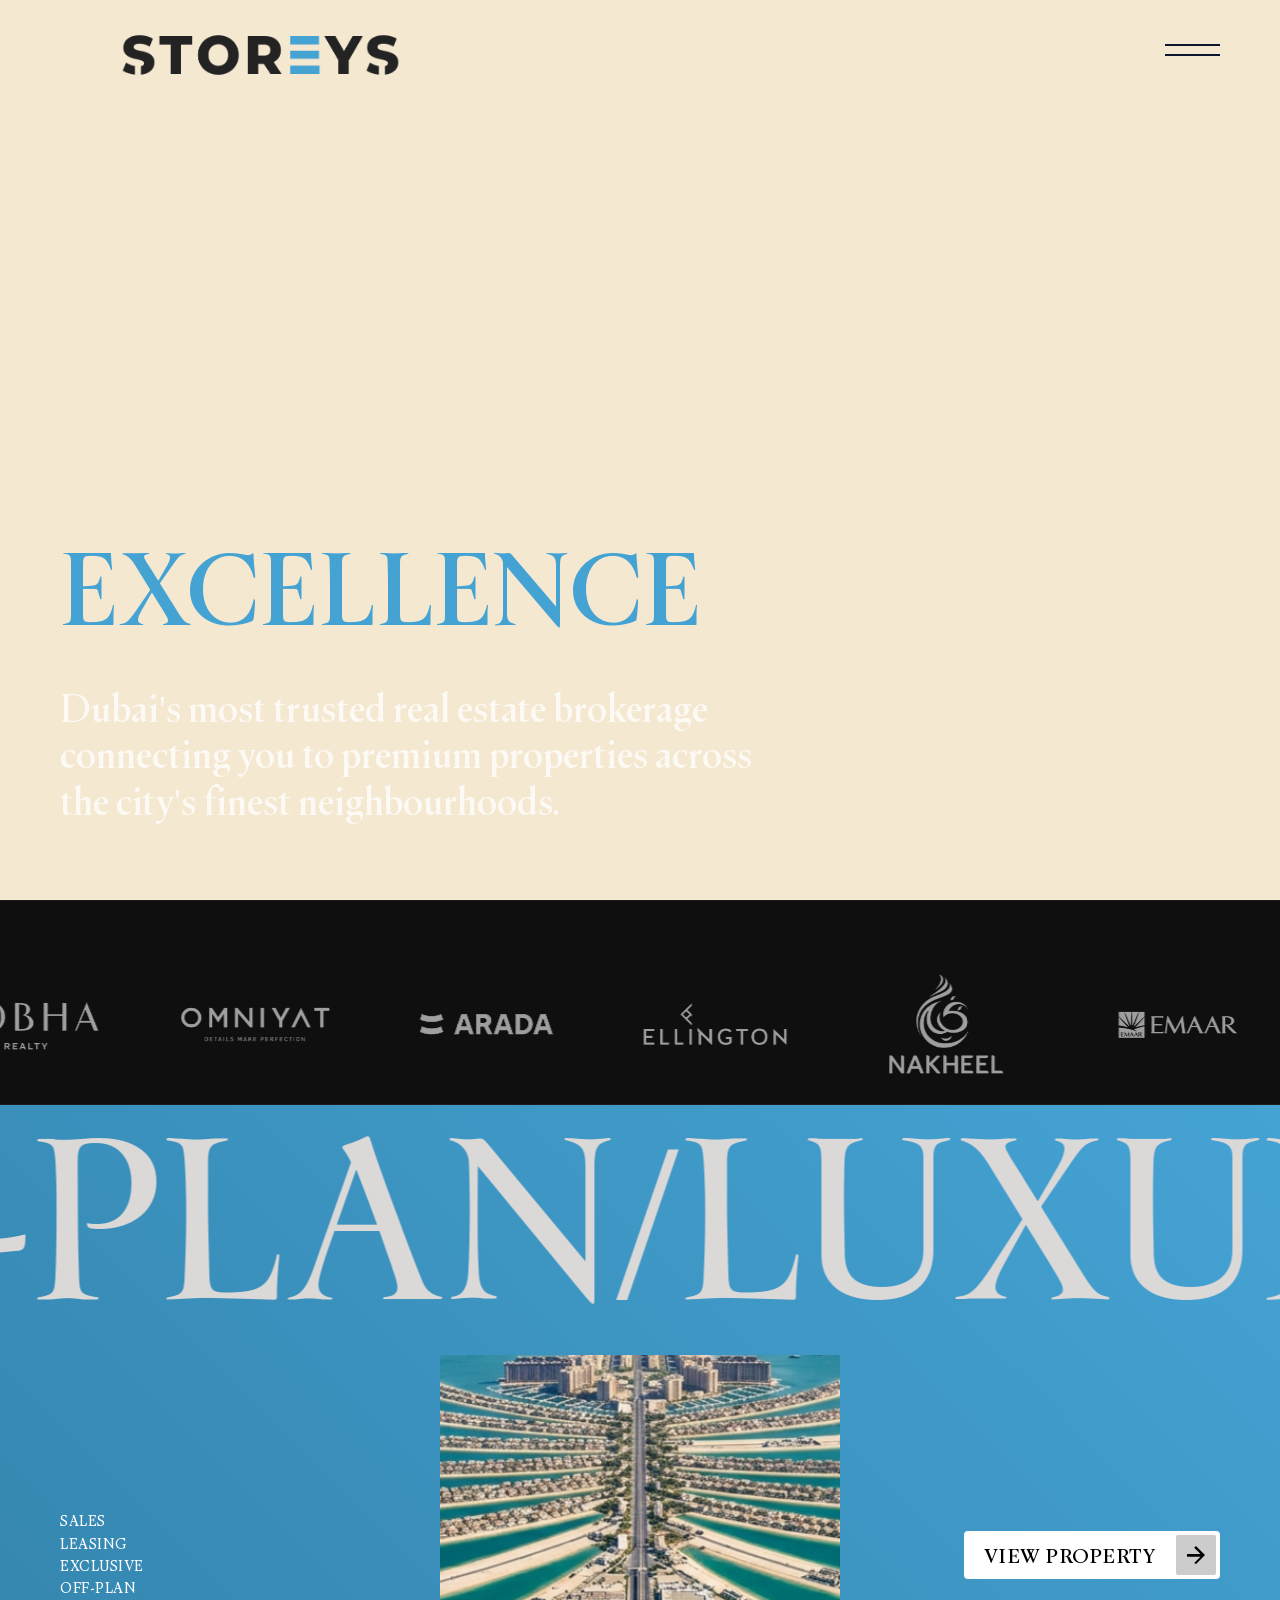
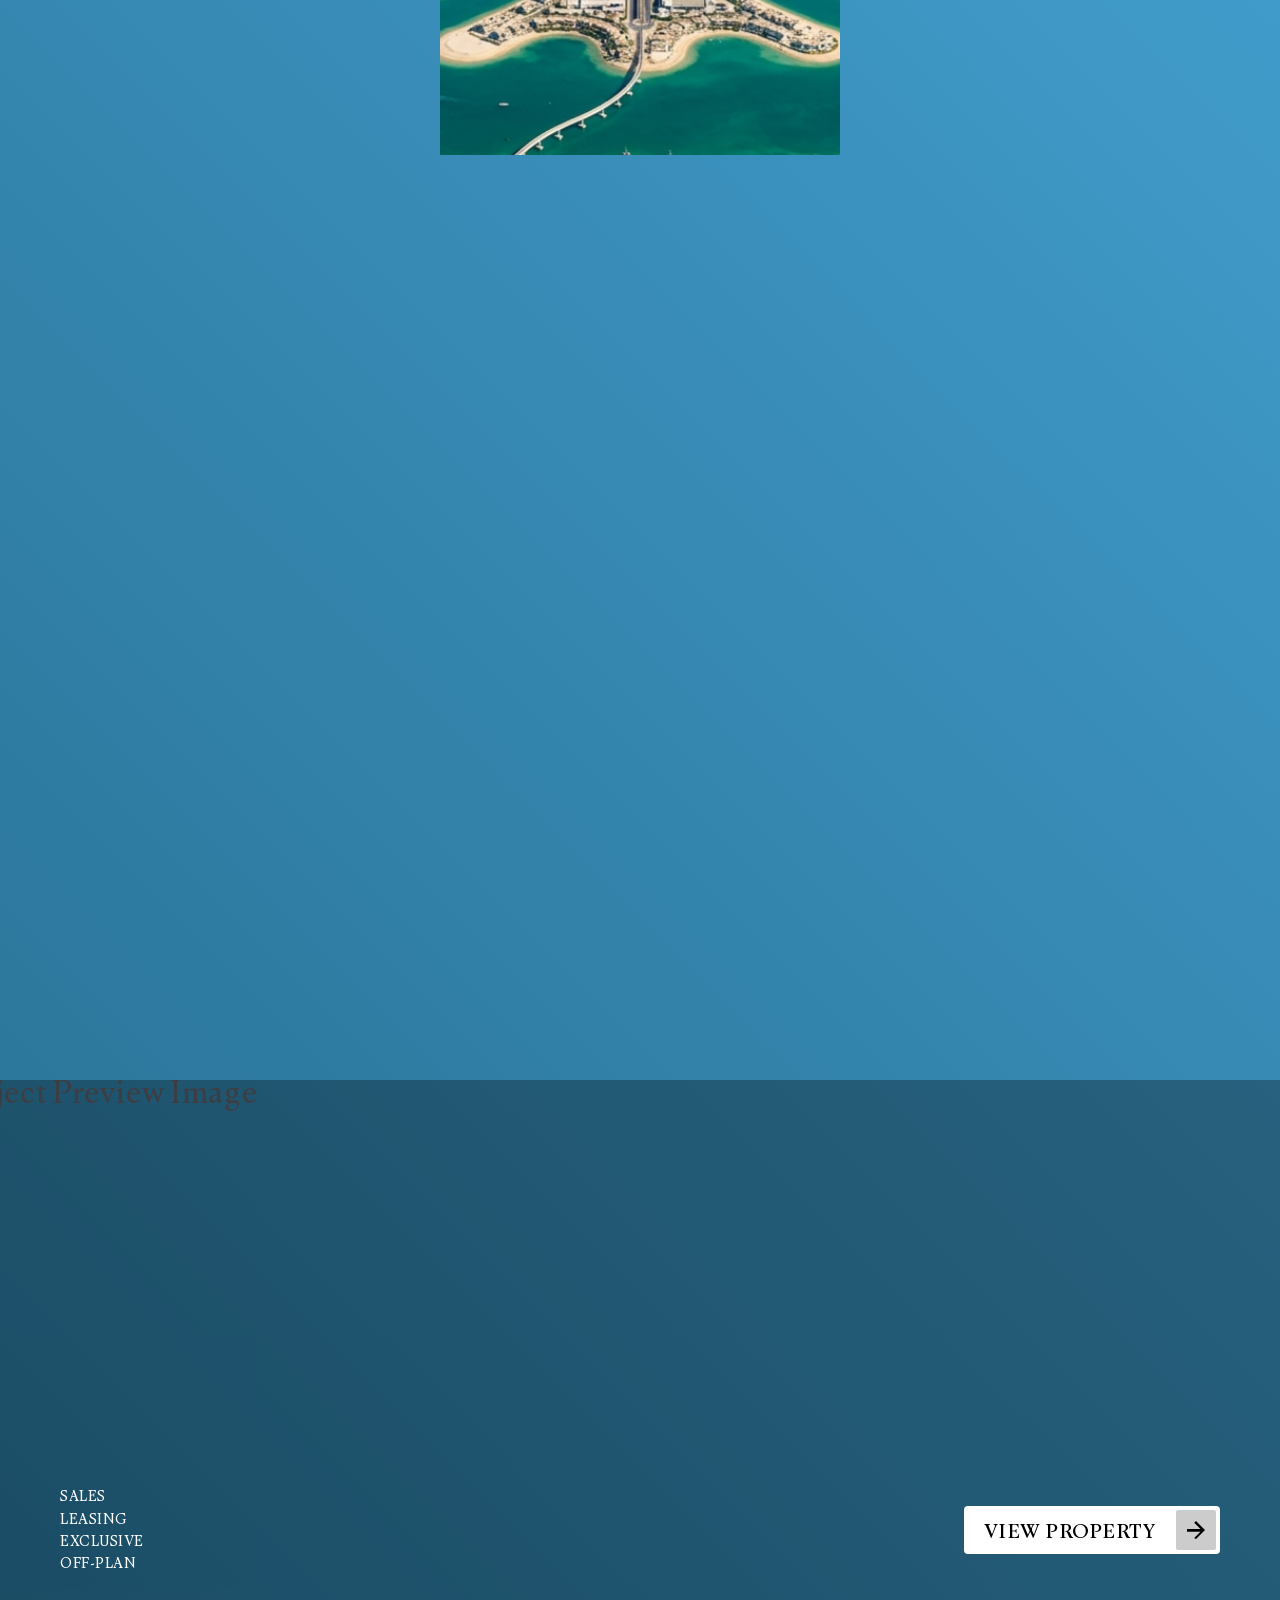
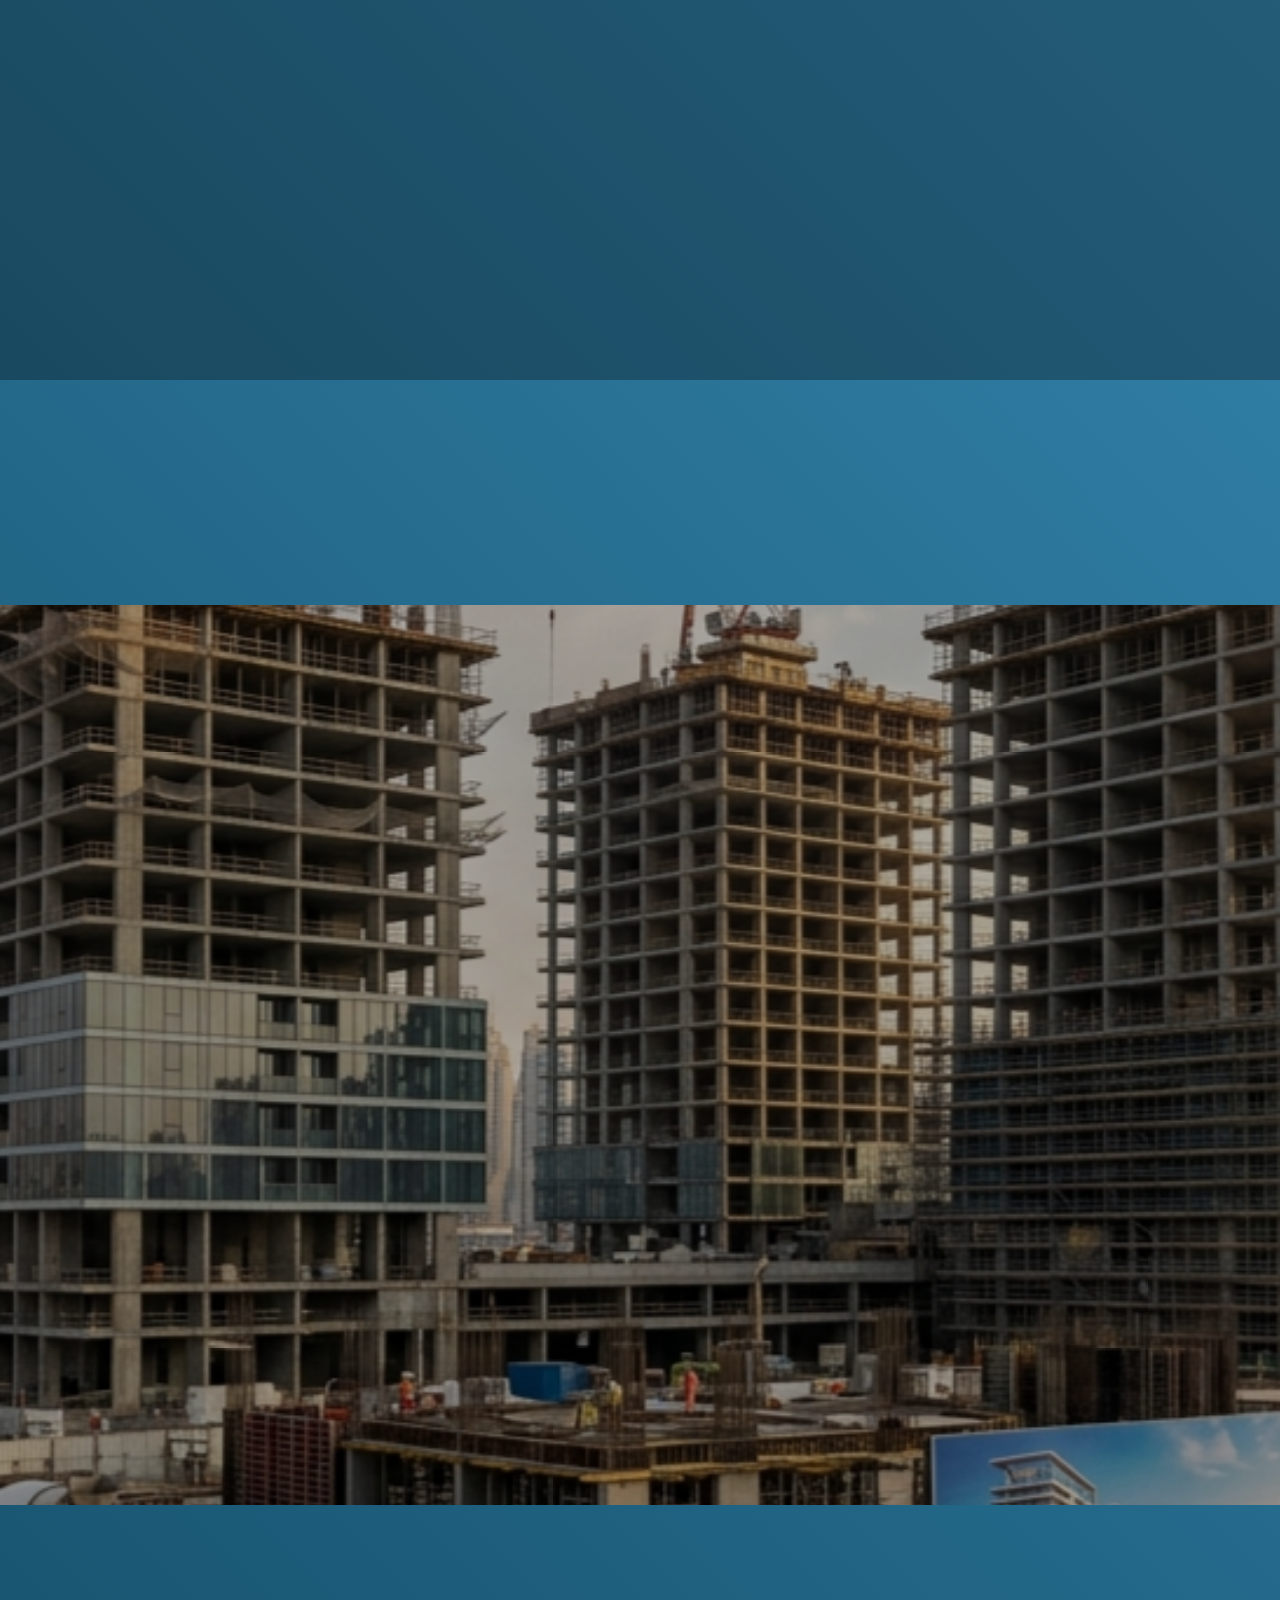
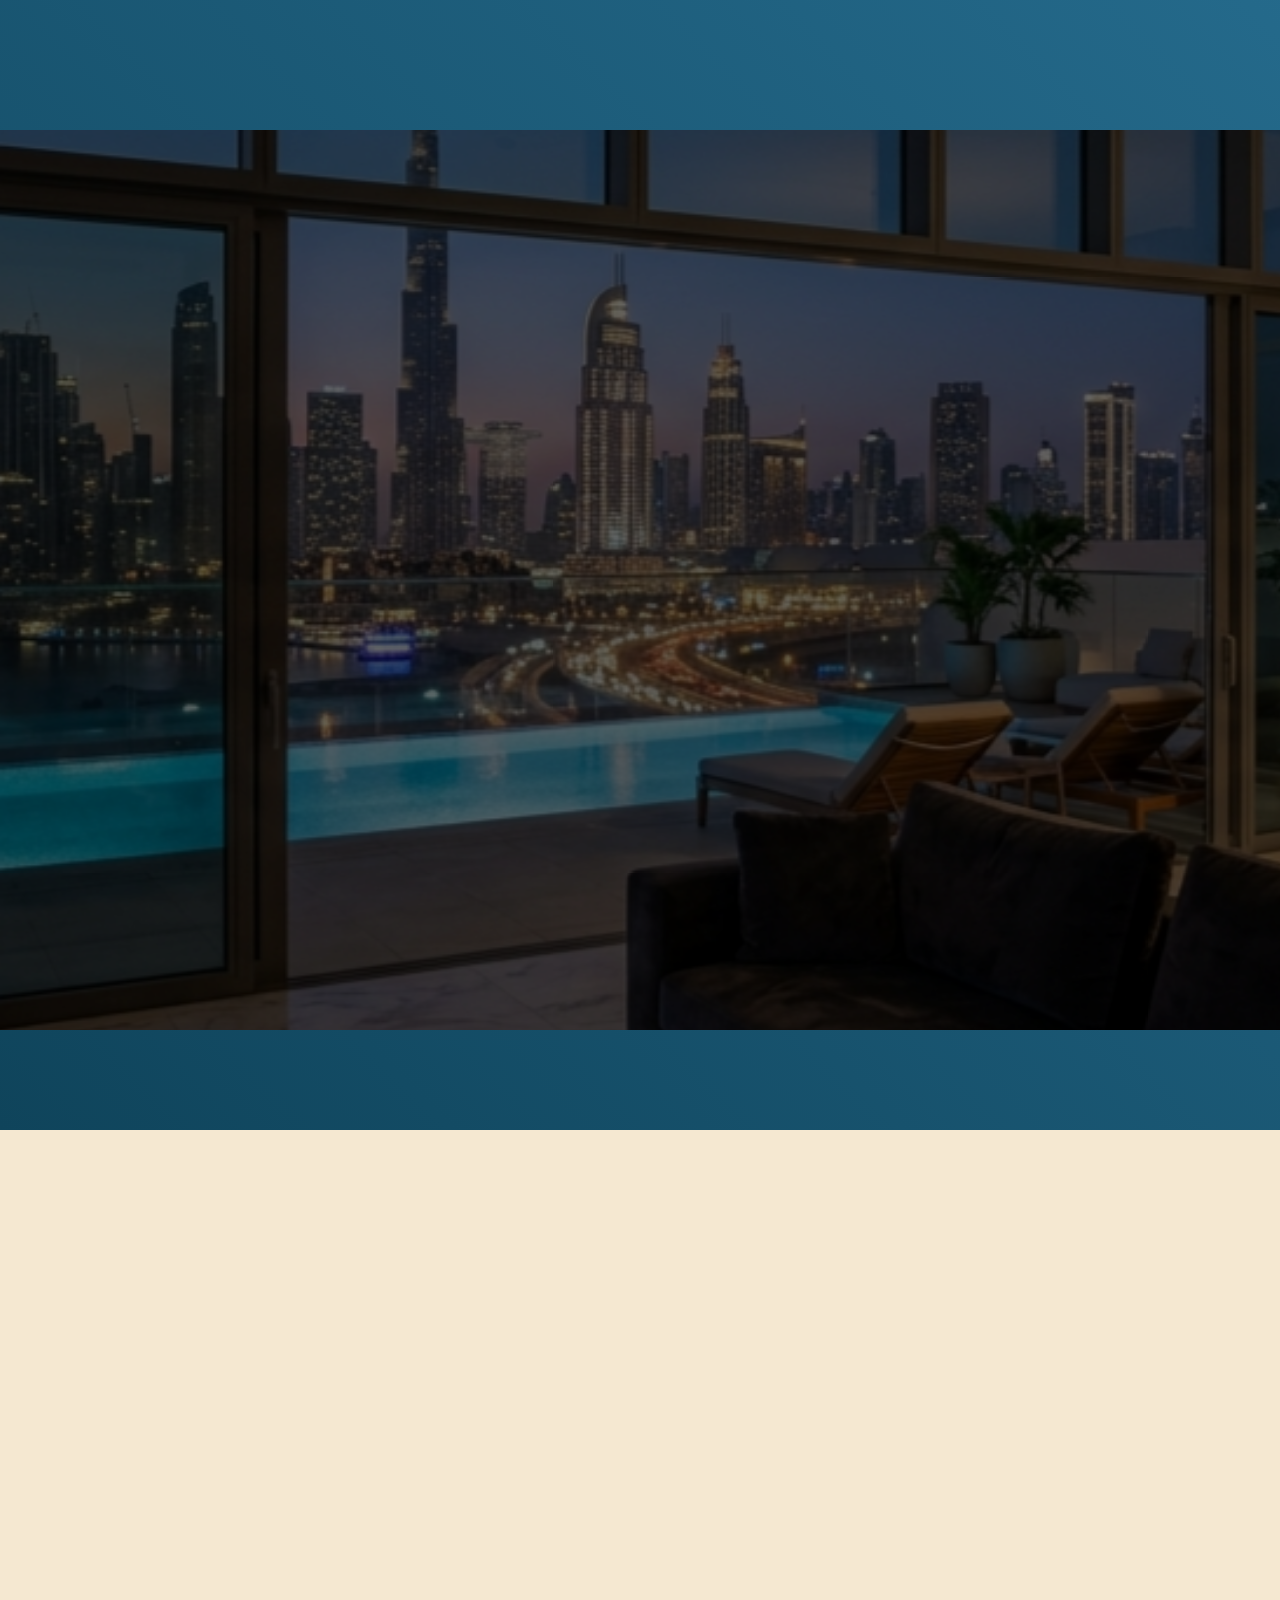
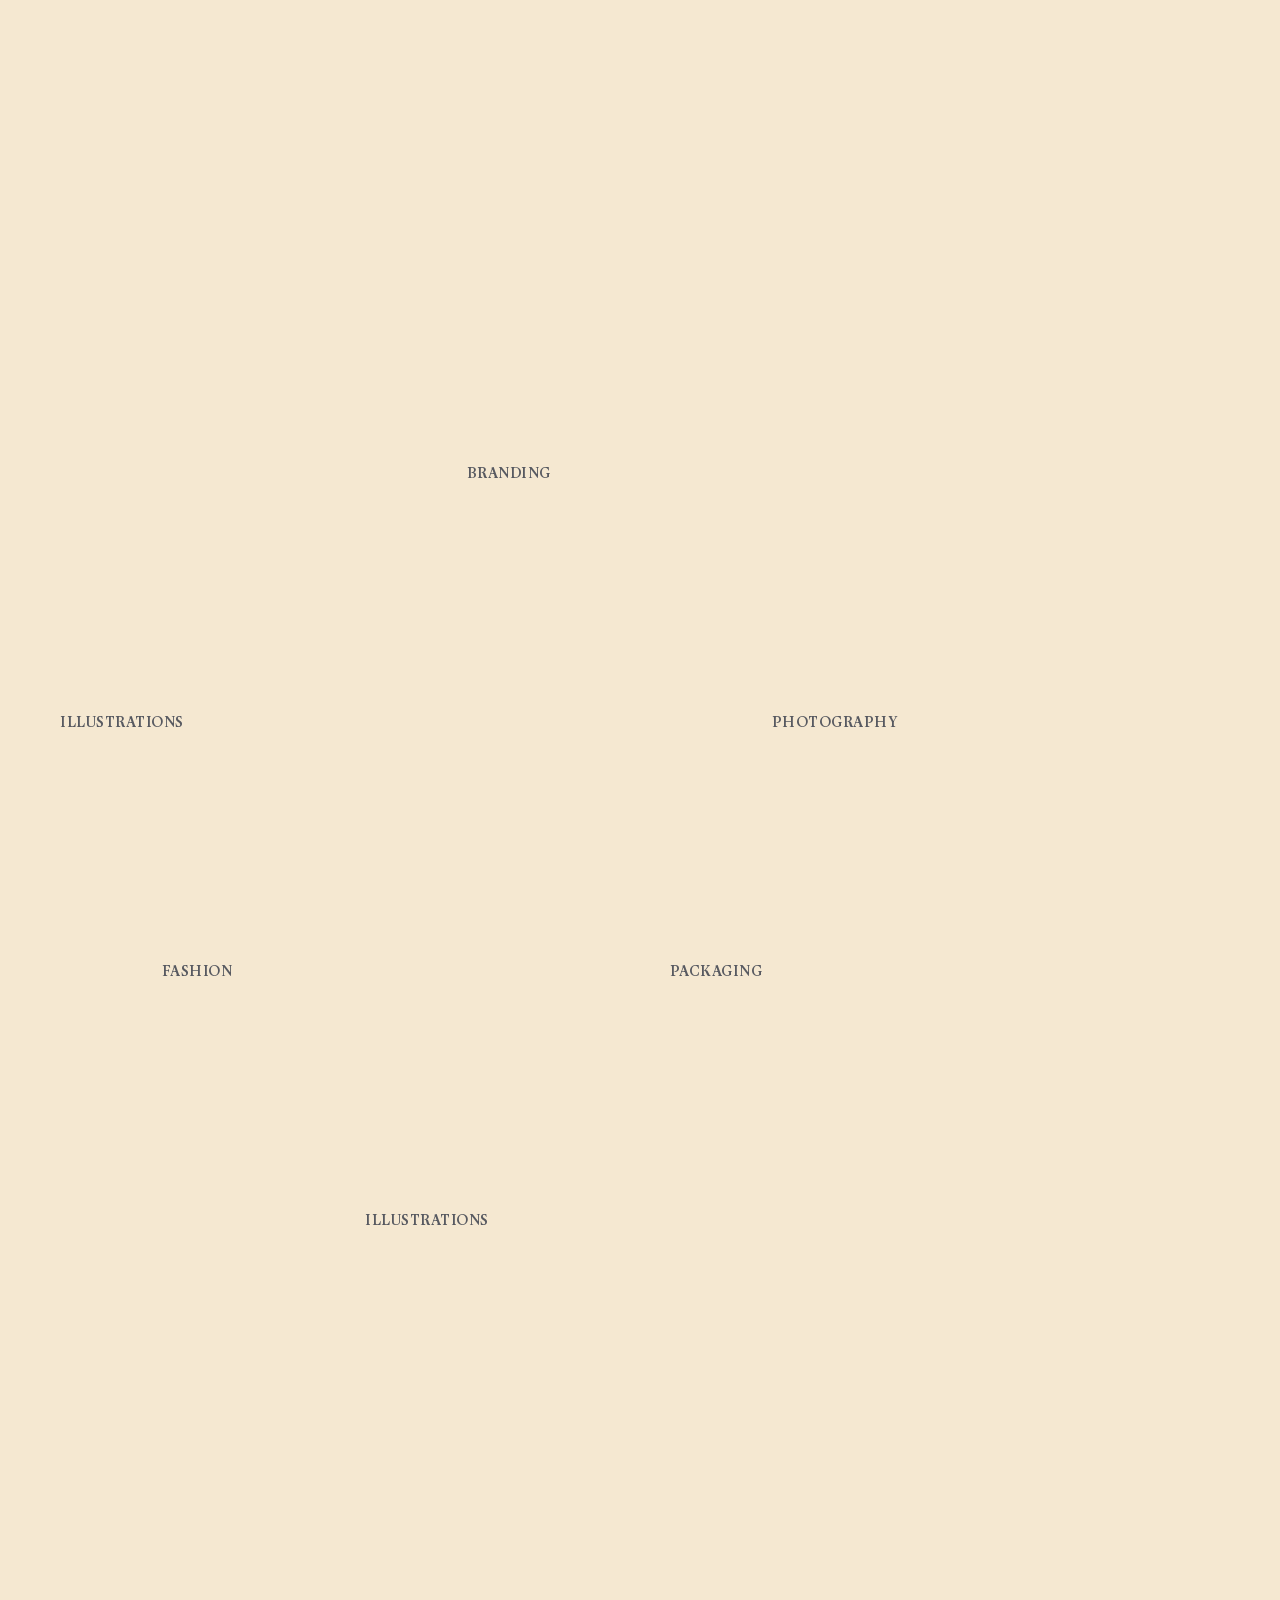
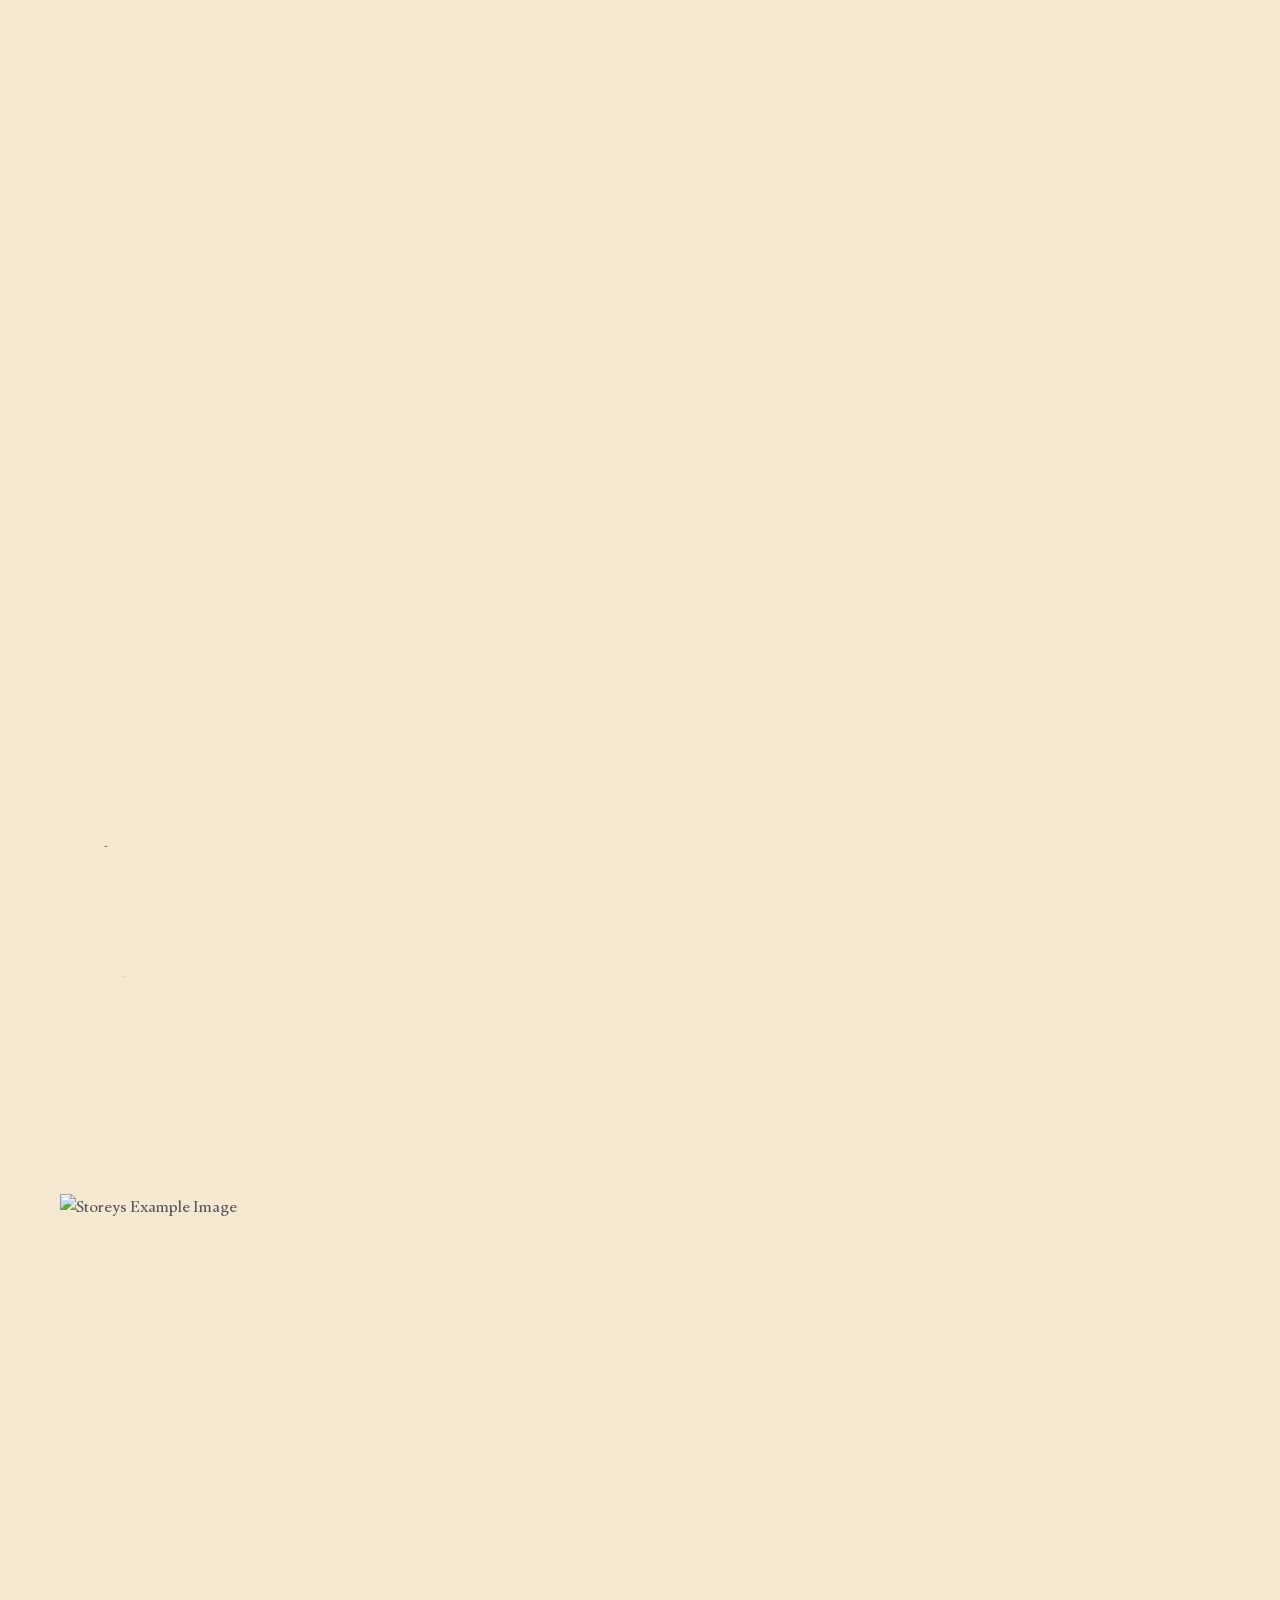
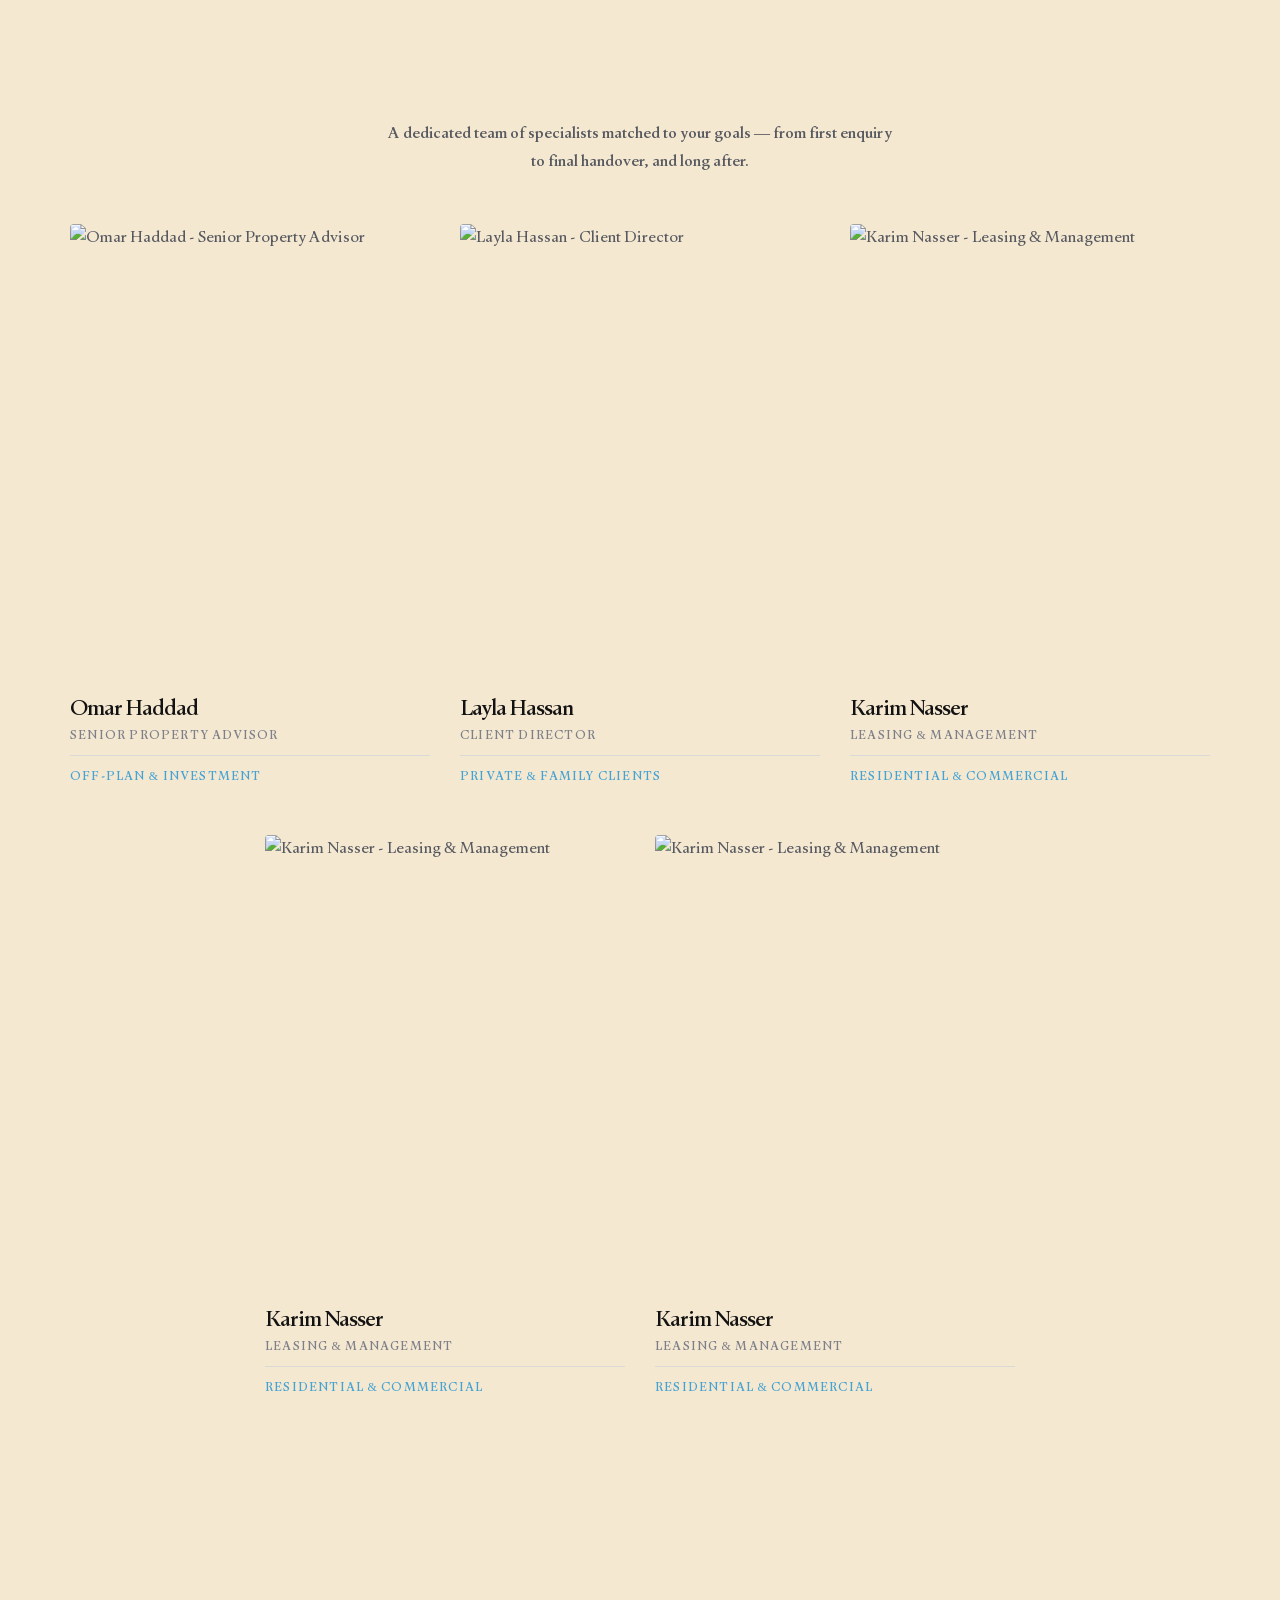
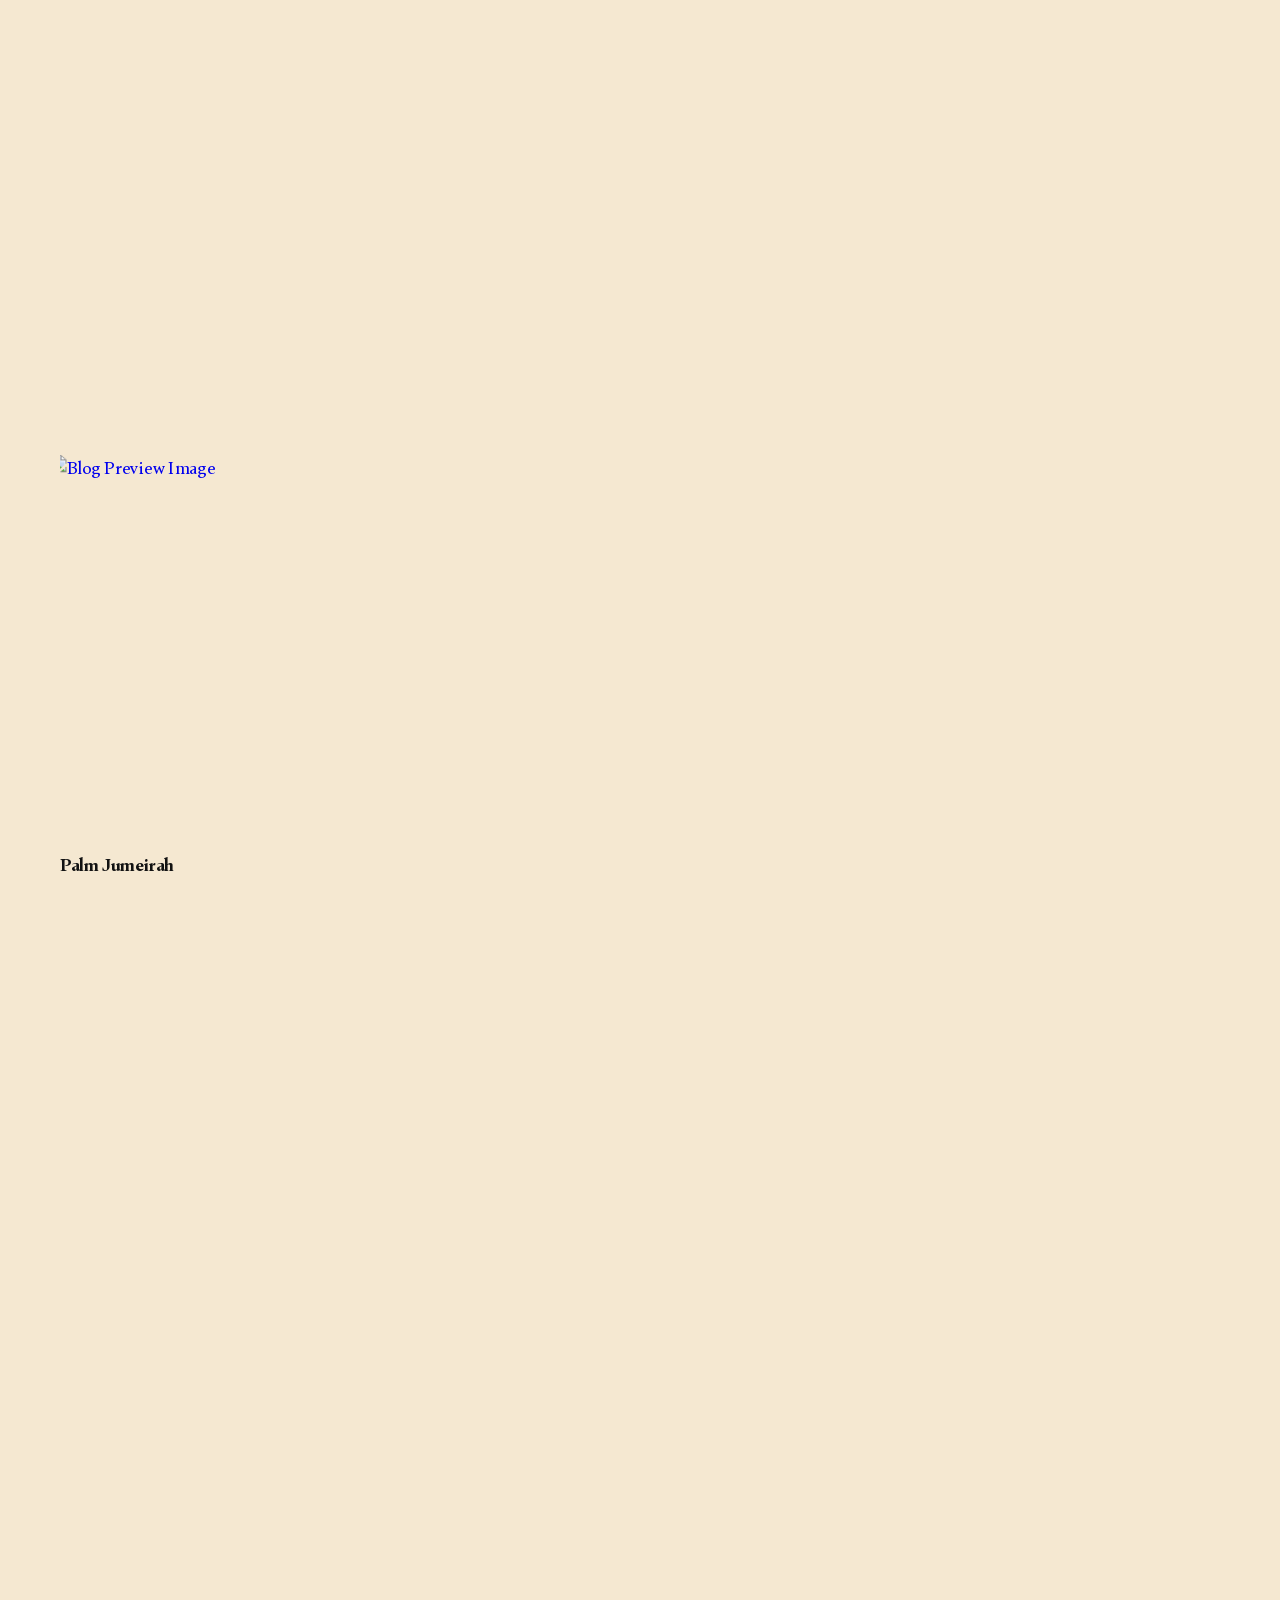
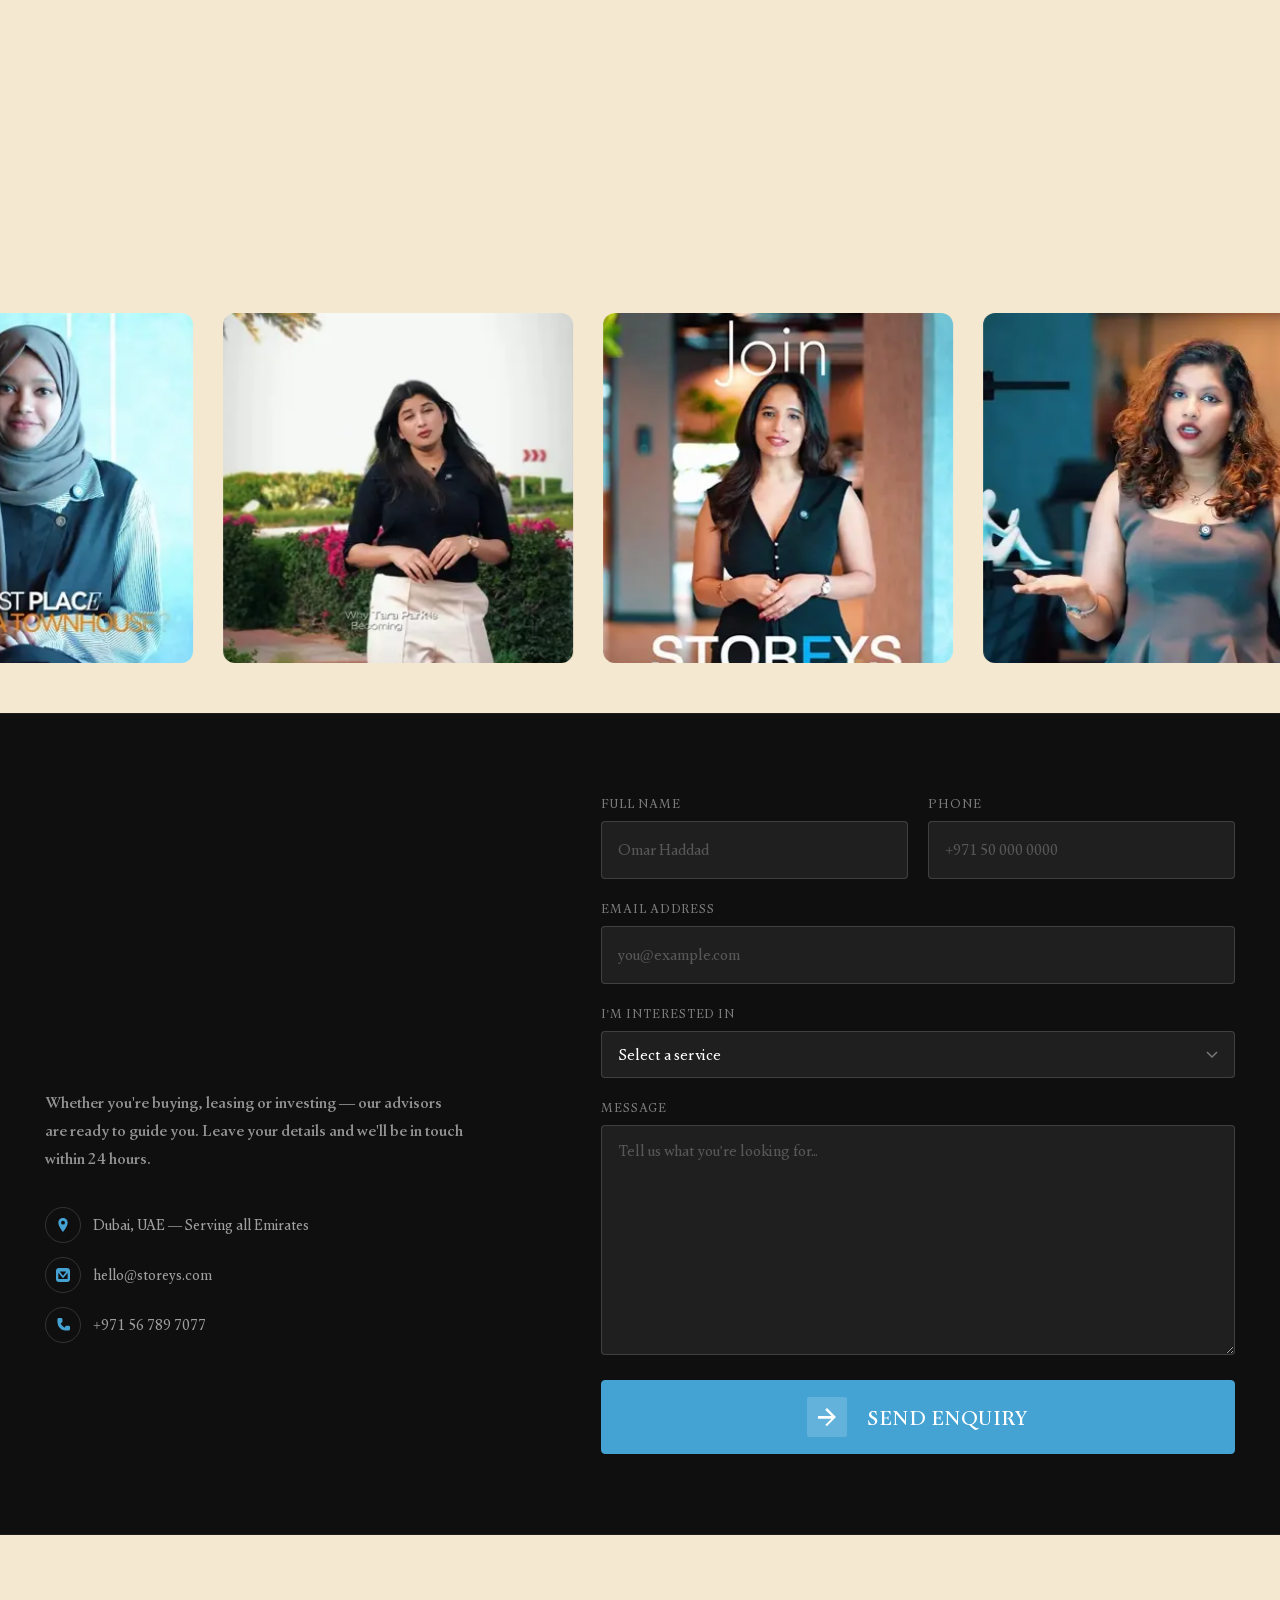
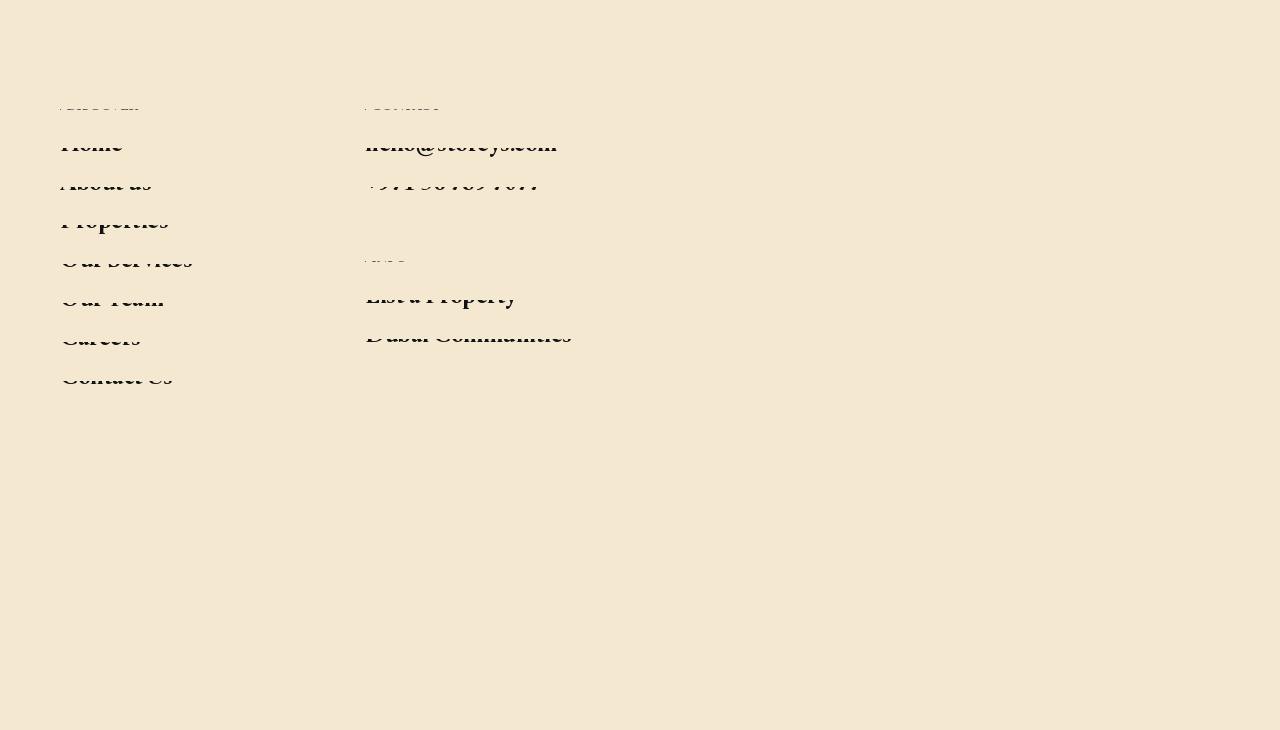
==== index.html @ d801bae7 "asd" ====
﻿<!DOCTYPE html>
<html lang="en" dir="ltr">

<head>
  <meta charset="UTF-8">

  <!-- Page Title -->
  <title>Storeys - Real Estate Brokerage in Dubai</title>

  <!-- Meta Tags -->
  <meta name="description"
    content="The Brightest And Fastest-Growing Real Estate Brokerage Firm in Dubai. Specializing in Sales, Leasing, and Off-Plan properties.">
  <meta name="keywords"
    content="real estate, dubai, property, off-plan, sales, leasing, storeys, brokerage, luxury homes">
  <meta name="author" content="Aerozef Creations">

  <!-- Viewport Meta-->
  <meta http-equiv="X-UA-Compatible" content="IE=edge">
  <meta name="viewport" content="width=device-width, initial-scale=1.0, viewport-fit=cover">

  <!--  Favicon & Icons Start -->
  <link rel="icon" href="img/favicon/icon.svg" sizes="any">
  <link rel="icon" href="img/favicon/icon.svg" type="image/svg">
  <!--  Favicon & Icons End -->

  <!-- Facebook Metadata Start -->
  <meta property="og:image:height" content="1200">
  <meta property="og:image:width" content="1200">
  <meta property="og:title" content="Storeys - Real Estate Brokerage in Dubai">
  <meta property="og:description"
    content="The Brightest And Fastest-Growing Real Estate Brokerage Firm in Dubai. Specializing in Sales, Leasing, and Off-Plan properties.">
  <meta property="og:url" content="https://storeys.com">
  <meta property="og:image"
    content="https://images.unsplash.com/photo-1512917774080-9991f1c4c750?auto=format&fit=crop&w=1200&h=1200&q=80">
  <!-- Facebook Metadata End -->

  <!--  Styles Start -->
  <link rel="stylesheet" type="text/css" href="css/loader.css">
  <link rel="stylesheet" type="text/css" href="css/plugins.css">
  <link rel="stylesheet" type="text/css" href="css/main.css">
  <link rel="stylesheet" type="text/css" href="css/hero-responsive.css">
  <!--  Styles End -->

  <!-- Custom Color Overrides Start -->
  <style>
    :root {
      --color-base: #F5E8D1;
    }

    body,
    .bg-color-base,
    .mxd-footer,
    .blur-section {
      background-color: #F5E8D1 !important;
    }

    .mxd-hero-01__cover {
      background-image: url('img/new/sbg.png') !important;
      background-size: cover !important;
      background-position: center !important;
      background-repeat: no-repeat !important;
      /* background: rgba(0, 0, 0, .35); */

    }

    .excellence-gradient {
      background: #45a3d4;
      -webkit-background-clip: text;
      -webkit-text-fill-color: transparent;
      background-clip: text;
      padding-bottom: 5%;
    }

    .menu-logo {
      width: auto;
      height: 50px;
      max-width: 100%;
      display: block;
    }

    .storeys-stats-grid {
      display: grid;
      grid-template-columns: repeat(4, minmax(180px, 1fr));
      gap: 3rem;
      margin-top: 4rem;
    }

    .storeys-stat h3 {
      margin: 0 0 .75rem;
      font-size: clamp(3rem, 4vw, 4.8rem);
      font-weight: 600;
      line-height: 1;
      color: #fff;
    }

    .storeys-stat p {
      margin: 0;
      font-size: 1.1rem;
      letter-spacing: .12em;
      text-transform: uppercase;
      color: rgba(255, 255, 255, .45);
      line-height: 1.6;
    }

    /* Tablet */
    @media (max-width: 991px) {
      .storeys-stats-grid {
        grid-template-columns: repeat(2, 1fr);
        gap: 2.5rem;
      }
    }

    /* Mobile */
    @media (max-width: 576px) {
      .storeys-stats-grid {
        grid-template-columns: 1fr;
        gap: 2rem;
        text-align: center;
      }

      .storeys-stat h3 {
        font-size: 3rem;
      }
    }

    @media (max-width: 992px) {
      .menu-logo {
        height: 44px;
      }
    }

    @media (max-width: 768px) {
      .menu-logo {
        height: 38px;
      }
    }

    @media (max-width: 576px) {
      .menu-logo {
        height: 32px;
      }
    }

    /* Partner Marquee - desktop background */
    @media (min-width: 992px) {
      .marquee-partner-section {
        background-color: #0f0f0f;
        border-top: 1px solid rgba(255, 255, 255, 0.06);
        border-bottom: 1px solid rgba(255, 255, 255, 0.06);
      }

      .marquee-partner-section .marquee__item img {
        filter: brightness(0) invert(1);
        opacity: 0.6;
        transition: opacity 0.3s ease;
      }

      .marquee-partner-section .marquee__item:hover img {
        opacity: 1;
      }
    }

    /* Additional Hero Section Responsive Fixes */
    @media (max-width: 767px) {
      .mxd-hero-01__data-wrap {
        flex-direction: column !important;
      }

      .mxd-hero-01__data-tags {
        display: none !important;
        /* Hide tags on mobile */
      }

      .tags-column {
        width: 100% !important;
      }

      .fullwidth-text__wrap {
        padding: 0 !important;
      }

      .mxd-hero-01__caption {
        margin-bottom: 0 !important;
      }
    }

    /* Improve mobile video performance */
    @media (max-width: 767px) {
      .mxd-hero-01__video {
        transform: translateZ(0);
        -webkit-transform: translateZ(0);
        backface-visibility: hidden;
        -webkit-backface-visibility: hidden;
      }
    }

    /* Ensure proper aspect ratio on all devices */
    .pinned-section {
      width: 100%;
      overflow: hidden;
    }

    .pinned-section__inner {
      width: 100%;
      height: 100%;
    }

    /* ---- Areas Blog Cards - Fixed Height ---- */
    .mxd-blog-grid .mxd-blog-item-s .mxd-blog-item__media {
      display: block;
      width: 100%;
      height: 28rem;
      overflow: hidden;
    }
    .mxd-blog-grid .mxd-blog-item-s .mxd-blog-item__media img {
      width: 100%;
      height: 100%;
      object-fit: cover;
      object-position: center;
    }
    @media (min-width: 768px) {
      .mxd-blog-grid .mxd-blog-item-s .mxd-blog-item__media {
        height: 32rem;
      }
    }
    @media (min-width: 992px) {
      .mxd-blog-grid .mxd-blog-item-s .mxd-blog-item__media {
        height: 38rem;
      }
    }
    @media (min-width: 1400px) {
      .mxd-blog-grid .mxd-blog-item-s .mxd-blog-item__media {
        height: 44rem;
      }
    }

    /* ---- Team Cards ---- */
    .storeys-team-card {
      display: flex;
      flex-direction: column;
    }

    .storeys-team-card__image {
      aspect-ratio: 4 / 5;
      overflow: hidden;
      border-radius: 4px;
      margin-bottom: 2rem;
    }

    .storeys-team-card__image img {
      width: 100%;
      height: 100%;
      object-fit: cover;
      object-position: top center;
      transition: transform 0.6s cubic-bezier(0.23, 0.65, 0.74, 1.09);
    }

    .storeys-team-card:hover .storeys-team-card__image img {
      transform: scale(1.04);
    }

    .storeys-team-card__info h3 {
      font-size: clamp(1.8rem, 2vw, 2.2rem);
      font-weight: 500;
      margin-bottom: 0.6rem;
      color: var(--t-bright, #121212);
    }

    .storeys-team-card__role {
      font-size: 1.2rem;
      letter-spacing: 0.1em;
      text-transform: uppercase;
      color: var(--t-muted, #7d7f89);
      margin-bottom: 1.2rem;
      padding-bottom: 1.2rem;
      border-bottom: 1px solid var(--t-muted-extra, #dbd8d8);
    }

    .storeys-team-card__spec {
      font-size: 1.2rem;
      letter-spacing: 0.1em;
      text-transform: uppercase;
      color: #45a3d4;
    }

    /* ---- CTA Form Fields ---- */
    .storeys-field {
      display: flex;
      flex-direction: column;
      gap: 0.8rem;
    }

    .storeys-field label {
      font-size: 1.2rem;
      letter-spacing: 0.08em;
      text-transform: uppercase;
      color: rgba(255, 255, 255, 0.45);
      font-family: var(--_font-accent);
    }

    .storeys-field input,
    .storeys-field select,
    .storeys-field textarea {
      background: rgba(255, 255, 255, 0.07);
      border: 1px solid rgba(255, 255, 255, 0.15);
      border-radius: 4px;
      color: #fff;
      font-size: 1.5rem;
      padding: 1.3rem 1.6rem;
      outline: none;
      transition: border-color 0.25s ease;
      font-family: var(--_font-default);
      width: 100%;
      box-sizing: border-box;
      -webkit-appearance: none;
      appearance: none;
    }

    .storeys-field select {
      background-image: url("data:image/svg+xml,%3Csvg xmlns='http://www.w3.org/2000/svg' width='12' height='8' viewBox='0 0 12 8'%3E%3Cpath d='M1 1l5 5 5-5' stroke='rgba(255,255,255,0.4)' stroke-width='1.5' fill='none'/%3E%3C/svg%3E");
      background-repeat: no-repeat;
      background-position: right 1.6rem center;
      padding-right: 4rem;
      cursor: pointer;
    }

    .storeys-field select option {
      background-color: #1a1a1a;
      color: #fff;
    }

    .storeys-field input::placeholder,
    .storeys-field textarea::placeholder {
      color: rgba(255, 255, 255, 0.25);
    }

    .storeys-field input:focus,
    .storeys-field select:focus,
    .storeys-field textarea:focus {
      border-color: #45a3d4;
      background: rgba(69, 163, 212, 0.06);
    }

    .storeys-field textarea {
      resize: vertical;
      min-height: 12rem;
    }

    @media (max-width: 767px) {

      .storeys-field input,
      .storeys-field select,
      .storeys-field textarea {
        font-size: 1.6rem;
        /* prevent iOS zoom */
      }
    }

    @media (max-width: 640px) {

      .storeys-field+.storeys-field,
      [style*="grid-template-columns: 1fr 1fr"] {
        grid-template-columns: 1fr !important;
      }
    }
  </style>
  <!-- Custom Color Overrides End -->

  <!-- Custom Browser Color Start -->
  <meta name="theme-color" media="(prefers-color-scheme: light)" content="#EEEAE8">
  <meta name="theme-color" media="(prefers-color-scheme: dark)" content="#0f0f0f">
  <meta name="msapplication-navbutton-color" content="#0f0f0f">
  <meta name="mobile-web-app-capable" content="yes">
  <meta name="apple-mobile-web-app-status-bar-style" content="black-translucent">
  <!-- Custom Browser Color End -->

</head>

<body>

  <!-- Loader Start -->
  <!-- <div class="mxd-page-transition"></div>
  <div class="mxd-loader">
    <div class="mxd-loader__top">
      <span>Storeys</span>
    </div>
    <div class="mxd-loader__images">
      <img src="https://images.unsplash.com/photo-1512632578888-169bbbc64f33?auto=format&fit=crop&w=300&h=300&q=80"
        alt="Storeys  Loader Image">
      <img src="https://images.unsplash.com/photo-1546412414-8035e1776c9a?auto=format&fit=crop&w=300&h=300&q=80"
        alt="Storeys  Loader Image">
      <img src="https://images.unsplash.com/photo-1526628953301-3e589a6a8b74?auto=format&fit=crop&w=300&h=300&q=80"
        alt="Storeys  Loader Image">
      <img src="https://images.unsplash.com/photo-1600596542815-ffad4c1539a9?auto=format&fit=crop&w=300&h=300&q=80"
        alt="Storeys  Loader Image">
      <img src="https://images.unsplash.com/photo-1600607687920-4e2a09cf159d?auto=format&fit=crop&w=300&h=300&q=80"
        alt="Storeys  Loader Image">
      <img src="https://images.unsplash.com/photo-1512917774080-9991f1c4c750?auto=format&fit=crop&w=300&h=300&q=80"
        alt="Storeys  Loader Image">
      <img src="https://images.unsplash.com/photo-1580587771525-78b9dba3b914?auto=format&fit=crop&w=300&h=300&q=80"
        alt="Storeys  Loader Image">
    </div>
    <div class="mxd-loader__bottom">
      <div class="mxd-loader__count">
        <span class="count__text">0</span>
        <span class="count__percent">%</span>
      </div>
      <span class="mxd-loader__caption">Loading</span>
    </div>
  </div> -->
  <!-- Loader End -->

  <!-- Menu Hamburger Start -->
  <div class="mxd-menu__contain loading-fade">
    <div class="mxd-menu__toggle">
      <a href="#0" class="mxd-menu__hamburger" aria-label="Menu">
        <div class="hamburger__line"></div>
        <div class="hamburger__line"></div>
      </a>
    </div>
  </div>
  <!-- Menu Hamburger End -->

  <!-- Navigation Start -->
  <nav class="mxd-menu">
    <div class="mxd-menu__backdrop"></div>

    <!-- Menu Overlay Start -->
    <div class="mxd-menu__overlay">
      <div class="mxd-menu__content" data-lenis-prevent>

        <!-- Menu Logo Start -->
        <div class="mxd-menu__logo">
          <a class="mxd-logo" href="index-branding-studio.html">
            <img src="img/new/logos.png" alt="Storeys Logo" class="menu-logo">
          </a>
        </div>
        <!-- Menu Logo End -->

        <!-- Menu Media Start -->
        <div class="mxd-menu__media">
          <div class="menu-media__wrapper">
            <!-- <img src="https://images.unsplash.com/photo-1600585154340-be6161a56a0c?auto=format&fit=crop&w=900&h=1280&q=80" alt="Image"> -->
            <video preload="auto" autoplay muted loop playsinline
              poster="https://images.unsplash.com/photo-1522708323590-d24dbb6b0267?auto=format&fit=crop&w=900&h=1280&q=80">
              <source type="video/mp4" src="video/new/bg.mp4">
            </video>
          </div>
        </div>
        <!-- Menu Media End -->

        <!-- Main Navigation Start -->
        <div class="mxd-menu__navigation">
          <div class="mxd-menu__inner">
            <div class="mxd-menu__shadow shadow-top"></div>
            <!-- left side -->
            <div class="mxd-menu__left">
              <div class="main-menu">
                <div class="main-menu__content">
                  <ul id="main-menu" class="main-menu__accordion">
                    <li class="main-menu__item">
                      <div class="main-menu__divider divider-top"></div>
                      <div class="main-menu__toggle">
                        <p class="main-menu__link">
                          <span class="main-menu__caption">Home</span>
                        </p>
                        <div class="main-menu__arrow">
                          <svg xmlns="http://www.w3.org/2000/svg" version="1.1" viewBox="0 0 18 18">
                            <path
                              d="M10.8,0v3.6h-3.6V0h3.6ZM14.4,10.8h3.6v-3.6h-3.6v-3.6h-3.6v3.6H0v3.6h10.8v3.6h3.6v-3.6ZM10.8,14.4h-3.6v3.6h3.6v-3.6Z" />
                          </svg>
                        </div>
                      </div>
                      <ul class="submenu">
                        <li class="submenu__item active">
                          <a href="index.html">Branding studio</a>
                        </li>
                        <li class="submenu__item">
                          <a href="index-software-development-company.html">Software development company</a>
                        </li>
                        <li class="submenu__item">
                          <a href="index-creative-agency.html">Creative agency</a>
                        </li>
                        <li class="submenu__item">
                          <a href="index-freelancer-portfolio.html">Freelancer portfolio</a>
                        </li>
                        <li class="submenu__item">
                          <a href="index-design-studio.html">Design studio</a>
                        </li>
                        <li class="submenu__item">
                          <a href="index-web-developer.html">Web Developer</a>
                        </li>
                        <li class="submenu__item">
                          <a href="index-personal-portfolio.html">Personal portfolio</a>
                        </li>
                        <li class="submenu__item">
                          <a href="index-digital-agency.html">Digital agency</a>
                        </li>
                        <li class="submenu__item">
                          <a href="index-web-studio.html">Web Studio</a>
                        </li>
                        <li class="submenu__item">
                          <a href="index-digital-designer.html">Digital designer</a>
                        </li>
                      </ul>
                      <div class="main-menu__divider divider-bottom"></div>
                    </li>
                    <li class="main-menu__item">
                      <!-- <div class="main-menu__divider divider-top"></div> -->
                      <div class="main-menu__toggle">
                        <p class="main-menu__link">
                          <span class="main-menu__caption">About Us</span>
                        </p>
                        <div class="main-menu__arrow">
                          <svg xmlns="http://www.w3.org/2000/svg" version="1.1" viewBox="0 0 18 18">
                            <path
                              d="M10.8,0v3.6h-3.6V0h3.6ZM14.4,10.8h3.6v-3.6h-3.6v-3.6h-3.6v3.6H0v3.6h10.8v3.6h3.6v-3.6ZM10.8,14.4h-3.6v3.6h3.6v-3.6Z" />
                          </svg>
                        </div>
                      </div>
                      <ul class="submenu">
                        <li class="submenu__item">
                          <a href="works-default.html">Works default</a>
                        </li>
                        <li class="submenu__item">
                          <a href="works-grid.html">Works grid</a>
                        </li>
                        <li class="submenu__item">
                          <a href="works-grid-sticky.html">Works grid sticky</a>
                        </li>
                        <li class="submenu__item">
                          <a href="project-details.html">Project details</a>
                        </li>
                      </ul>
                      <div class="main-menu__divider divider-bottom"></div>
                    </li>
                    <li class="main-menu__item">
                      <!-- <div class="main-menu__divider divider-top"></div> -->
                      <div class="main-menu__toggle">
                        <p class="main-menu__link">
                          <span class="main-menu__caption">Our Services</span>
                        </p>
                        <div class="main-menu__arrow">
                          <svg xmlns="http://www.w3.org/2000/svg" version="1.1" viewBox="0 0 18 18">
                            <path
                              d="M10.8,0v3.6h-3.6V0h3.6ZM14.4,10.8h3.6v-3.6h-3.6v-3.6h-3.6v3.6H0v3.6h10.8v3.6h3.6v-3.6ZM10.8,14.4h-3.6v3.6h3.6v-3.6Z" />
                          </svg>
                        </div>
                      </div>
                      <ul class="submenu">
                        <li class="submenu__item">
                          <a href="about-me.html">About me</a>
                        </li>
                        <li class="submenu__item">
                          <a href="about-us.html">About us</a>
                        </li>
                        <li class="submenu__item">
                          <a href="services.html">Services</a>
                        </li>
                        <li class="submenu__item">
                          <a href="team.html">Our team</a>
                        </li>
                        <li class="submenu__item">
                          <a href="pricing.html">Pricing</a>
                        </li>
                        <li class="submenu__item">
                          <a href="faq.html">FAQ page</a>
                        </li>
                        <li class="submenu__item">
                          <a href="404.html">404 error page</a>
                        </li>
                        <li class="submenu__item">
                          <a href="index.html">Landing page</a>
                        </li>
                      </ul>
                      <div class="main-menu__divider divider-bottom"></div>
                    </li>
                    <li class="main-menu__item">
                      <!-- <div class="main-menu__divider divider-top"></div> -->
                      <div class="main-menu__toggle">
                        <p class="main-menu__link">
                          <span class="main-menu__caption">Properties</span>
                        </p>
                        <div class="main-menu__arrow">
                          <svg xmlns="http://www.w3.org/2000/svg" version="1.1" viewBox="0 0 18 18">
                            <path
                              d="M10.8,0v3.6h-3.6V0h3.6ZM14.4,10.8h3.6v-3.6h-3.6v-3.6h-3.6v3.6H0v3.6h10.8v3.6h3.6v-3.6ZM10.8,14.4h-3.6v3.6h3.6v-3.6Z" />
                          </svg>
                        </div>
                      </div>
                      <ul class="submenu">
                        <li class="submenu__item">
                          <a href="blog-standard.html">Blog standard</a>
                        </li>
                        <li class="submenu__item">
                          <a href="blog-creative.html">Blog creative</a>
                        </li>
                        <li class="submenu__item">
                          <a href="blog-article.html">Single post</a>
                        </li>
                      </ul>
                      <div class="main-menu__divider divider-bottom"></div>
                    </li>
                    <li class="main-menu__item">
                      <!-- <div class="main-menu__divider divider-top"></div> -->
                      <div class="main-menu__toggle">
                        <a class="main-menu__link" href="contact.html">
                          <span class="main-menu__caption">Contact Us</span>
                        </a>
                        <!-- <svg xmlns="http://www.w3.org/2000/svg" version="1.1" viewBox="0 0 18 18">
                            <path d="M10.8,0v3.6h-3.6V0h3.6ZM14.4,10.8h3.6v-3.6h-3.6v-3.6h-3.6v3.6H0v3.6h10.8v3.6h3.6v-3.6ZM10.8,14.4h-3.6v3.6h3.6v-3.6Z"/>
                          </svg> -->
                      </div>
                      <div class="main-menu__divider divider-bottom"></div>
                    </li>
                  </ul>
                </div>
              </div>
            </div>
            <!-- right side -->
            <div class="mxd-menu__right">
              <div class="menu-contact">
                <div class="menu-contact__item">
                  <ul class="menu-contact__list">
                    <li>
                      <a class="tag tag-m" href="mailto:example@example.com?subject=Message%20from%20your%20site">
                        <span class="">hello@storeys.com</span>
                      </a>
                    </li>
                    <li>
                      <a class="tag tag-m" href="tel:+971567897077">
                        <span class="">+971 56 789 7077</span>
                      </a>
                    </li>
                  </ul>
                </div>
                <div class="menu-contact__item">
                  <ul class="menu-contact__list">
                    <li>
                      <a class="tag tag-m" href="https://goo.gl/maps/nWXKpGaDPuyH6gxRA" target="_blank">
                        <span>G10, Building No. 3,<br>Arenco Offices,<br>DIP, Dubai</span>
                      </a>
                    </li>
                  </ul>
                </div>
                <div class="menu-contact__item">
                  <ul class="menu-contact__list">
                    <li>
                      <a class="tag tag-m" href="https://dribbble.com/" target="_blank"><span
                          class="">Dribbble</span></a>
                    </li>
                    <li>
                      <a class="tag tag-m" href="https://www.behance.net/" target="_blank"><span
                          class="">Behance</span></a>
                    </li>
                    <li>
                      <a class="tag tag-m" href="https://github.com/" target="_blank"><span class="">Github</span></a>
                    </li>
                    <li>
                      <a class="tag tag-m" href="https://www.figma.com/community" target="_blank"><span class="">Figma
                          Community</span></a>
                    </li>
                    <li>
                      <a class="tag tag-m" href="https://codepen.io/" target="_blank"><span class="">Codepen</span></a>
                    </li>
                  </ul>
                </div>
              </div>
            </div>
            <!-- data bottom line -->
            <div class="mxd-menu__shadow"></div>
            <div class="mxd-menu__data">
              <div class="menu-data__left">
                <p class="menu-data__text">
                  Made with
                  <svg xmlns="http://www.w3.org/2000/svg" version="1.1" viewBox="0 0 18 18">
                    <path
                      d="M2.6,6.4v2.6H0V3.9h2.6v2.6ZM15.4,3.9v5.1h2.6V3.9h-2.6ZM12.9,11.6h2.6v-2.6h-2.6v2.6ZM2.6,9v2.6h2.6v-2.6h-2.6ZM10.3,14.1h2.6v-2.6h-2.6v2.6ZM5.1,11.6v2.6h2.6v-2.6h-2.6ZM7.7,3.9V1.3H2.6v2.6h5.1ZM15.4,3.9V1.3h-5.1v2.6h5.1ZM10.3,6.4v-2.6h-2.6v2.6h2.6ZM7.7,16.7h2.6v-2.6h-2.6v2.6Z" />
                  </svg>
                  <!-- <i class="ph-fill ph-heart t-additional"></i> -->
                  by
                  <a href="https://aundigtal.ae" target="_blank">
                    <span class="">Aundigital</span>
                  </a>
                </p>
              </div>
              <div class="menu-data__right">
                <p class="menu-data__text">Copyright Storeys</p>
                <p class="menu-data__text">©2026</p>
              </div>
            </div>
          </div>

        </div>
        <!-- Main Navigation End -->

      </div>
    </div>
    <!-- Menu Overlay End -->

  </nav>
  <!-- Navigation End -->

  <!-- Header Start -->
  <header id="header" class="mxd-header mxd-header-permanent">
    <!-- header logo -->
    <div class="mxd-menu__logo">
      <a class="mxd-logo" href="index-branding-studio.html">
        <img src="img/new/logos.png" alt="Storeys Logo" class="menu-logo">
      </a>
    </div>

  </header>
  <!-- Header End -->

  <!-- Page Content Start -->
  <main id="mxd-page-content" class="mxd-page-content">

    <!-- Blur Effect Start -->
    <div class="blur-container">
      <div class="blur-layer blur-1"></div>
      <div class="blur-layer blur-2"></div>
      <div class="blur-layer blur-3"></div>
      <div class="blur-layer blur-4"></div>
      <div class="blur-layer blur-5"></div>
      <div class="blur-layer blur-6"></div>
      <div class="blur-layer blur-7"></div>
      <div class="blur-layer blur-8"></div>
    </div>
    <!-- Blur Effect End -->

    <!-- Hero Section Start -->
    <div class="mxd-section pinned-section mxd-hero-section no-padding mxd-hero-fullheight-desktop loading-wrap">
      <div class="pinned-section__inner">
        <div class="mxd-hero-01">

          <!-- <div class="mxd-hero-01__cover"></div> -->
          <video class="mxd-hero-01__video" autoplay muted loop playsinline preload="auto"
            poster="https://images.unsplash.com/photo-1564013799919-ab600027ffc6?auto=format&fit=crop&w=360&h=225&q=80">
            <source type="video/mp4" src="video/new/bg.mp4">
          </video>
          <div class="mxd-hero-01__wrap">
            <!-- top group -->
            <div class="mxd-hero-01__top">
              <div class="mxd-hero-01__data-wrap">


              </div>

            </div>
            <!-- bottom group -->
            <div class="mxd-hero-01__bottom">
              <div class="mxd-hero-01__caption">
                <div class="fullwidth-text">
                  <div class="fullwidth-text__wrap">
                    <a class="fullwidth-text__content permanent active-cursor-accent" data-cursor-text="Explore"
                      href="properties.html">
                      <span class="loading-chars excellence-gradient">Excellence</span>
                    </a>
                    <p
                      style="color: rgba(255, 255, 255, 0.75); font-size: clamp(2rem, 3vw, 4rem); line-height: 1.2; max-width: 60%; margin-bottom: 2rem;">
                      Dubai's most trusted real estate brokerage connecting you to premium properties across the city's
                      finest neighbourhoods.</p>
                  </div>
                </div>
              </div>
            </div>
          </div>
        </div>
      </div>
      <div class="pinned-section__trigger"></div>

    </div>
    <!-- Hero Section End -->

    <!-- Section - Partner Marquee Start -->
    <div class="mxd-section p-0 marquee-partner-section">
      <div class="mxd-container fullwidth-container">
        <div class="mxd-block">
          <h2 style="text-align: start; padding-left: 5%; font-size: 1.2rem; letter-spacing: 0.15em; text-transform: uppercase; padding-top: 3rem; color: rgba(255,255,255,0.4);" class="anim-uni-in-up">Trusted by</h2>
          <div class="marquee marquee-left--gsap" style="padding: 3rem 0;">
            <div class="marquee__toleft marquee__images" style="display: flex;">
              <div class="marquee__item item-imageblock"
                style="width: 200px; height: 100px; padding: 0 25px; display: flex; align-items: center; justify-content: center; flex-shrink: 0;">
                <img src="img/new/dev-1.png" alt="Developer Logo"
                  style="max-width: 100%; max-height: 100%; object-fit: contain;">
              </div>
              <div class="marquee__item item-imageblock"
                style="width: 200px; height: 100px; padding: 0 25px; display: flex; align-items: center; justify-content: center; flex-shrink: 0;">
                <img src="img/new/dev-2.png" alt="Developer Logo"
                  style="max-width: 100%; max-height: 100%; object-fit: contain;">
              </div>
              <div class="marquee__item item-imageblock"
                style="width: 200px; height: 100px; padding: 0 25px; display: flex; align-items: center; justify-content: center; flex-shrink: 0;">
                <img src="img/new/dev-3.png" alt="Developer Logo"
                  style="max-width: 100%; max-height: 100%; object-fit: contain;">
              </div>
              <div class="marquee__item item-imageblock"
                style="width: 200px; height: 100px; padding: 0 25px; display: flex; align-items: center; justify-content: center; flex-shrink: 0;">
                <img src="img/new/dev-4.png" alt="Developer Logo"
                  style="max-width: 100%; max-height: 100%; object-fit: contain;">
              </div>
              <div class="marquee__item item-imageblock"
                style="width: 200px; height: 100px; padding: 0 25px; display: flex; align-items: center; justify-content: center; flex-shrink: 0;">
                <img src="img/new/dev-5.png" alt="Developer Logo"
                  style="max-width: 100%; max-height: 100%; object-fit: contain;">
              </div>
              <div class="marquee__item item-imageblock"
                style="width: 200px; height: 100px; padding: 0 25px; display: flex; align-items: center; justify-content: center; flex-shrink: 0;">
                <img src="img/new/dev-6.png" alt="Developer Logo"
                  style="max-width: 100%; max-height: 100%; object-fit: contain;">
              </div>
              <div class="marquee__item item-imageblock"
                style="width: 200px; height: 100px; padding: 0 25px; display: flex; align-items: center; justify-content: center; flex-shrink: 0;">
                <img src="img/new/dev-7.png.webp" alt="Developer Logo"
                  style="max-width: 100%; max-height: 100%; object-fit: contain;">
              </div>
              <div class="marquee__item item-imageblock"
                style="width: 200px; height: 100px; padding: 0 25px; display: flex; align-items: center; justify-content: center; flex-shrink: 0;">
                <img src="img/new/dev-8.png" alt="Developer Logo"
                  style="max-width: 100%; max-height: 100%; object-fit: contain;">
              </div>
              <div class="marquee__item item-imageblock"
                style="width: 200px; height: 100px; padding: 0 25px; display: flex; align-items: center; justify-content: center; flex-shrink: 0;">
                <img src="img/new/dev-9.png" alt="Developer Logo"
                  style="max-width: 100%; max-height: 100%; object-fit: contain;">
              </div>
              <div class="marquee__item item-imageblock"
                style="width: 200px; height: 100px; padding: 0 25px; display: flex; align-items: center; justify-content: center; flex-shrink: 0;">
                <img src="img/new/dev-10.png" alt="Developer Logo"
                  style="max-width: 100%; max-height: 100%; object-fit: contain;">
              </div>
              <div class="marquee__item item-imageblock"
                style="width: 200px; height: 100px; padding: 0 25px; display: flex; align-items: center; justify-content: center; flex-shrink: 0;">
                <img src="img/new/dev-11.png" alt="Developer Logo"
                  style="max-width: 100%; max-height: 100%; object-fit: contain;">
              </div>
              <div class="marquee__item item-imageblock"
                style="width: 200px; height: 100px; padding: 0 25px; display: flex; align-items: center; justify-content: center; flex-shrink: 0;">
                <img src="img/new/dev-13.png" alt="Developer Logo"
                  style="max-width: 100%; max-height: 100%; object-fit: contain;">
              </div>
              <div class="marquee__item item-imageblock"
                style="width: 200px; height: 100px; padding: 0 25px; display: flex; align-items: center; justify-content: center; flex-shrink: 0;">
                <img src="img/new/dev-14.png" alt="Developer Logo"
                  style="max-width: 100%; max-height: 100%; object-fit: contain;">
              </div>
            </div>
          </div>
        </div>
      </div>
    </div>
    <!-- Section - Partner Marquee End -->

    <!-- Section - Progects Stack Start -->
    <div class="mxd-section">
      <div class="mxd-container fullwidth-container">

        <!-- Block - Progects Stack Start -->
        <div class="mxd-block">
          <div class="mxd-stack-cards">
            <!-- single card -->
            <div class="mxd-stack-cards__card">
              <div class="card__marquees">
                <!-- Marquee Divider Start -->
                <div class="marquee marquee-stack marquee--gsap muted-extra">
                  <div class="marquee__top">
                    <!-- single item -->
                    <div class="marquee__item item-regular text">
                      <p class="marquee__text text-with-gliph">Sales/</p>
                    </div>
                    <!-- single item -->
                    <div class="marquee__item item-regular text">
                      <p class="marquee__text text-with-gliph">Leasing/</p>
                    </div>
                    <!-- single item -->
                    <div class="marquee__item item-regular text">
                      <p class="marquee__text text-with-gliph">Off-Plan/</p>
                    </div>
                    <!-- single item -->
                    <div class="marquee__item item-regular text">
                      <p class="marquee__text text-with-gliph">Luxury/</p>
                    </div>
                    <!-- single item -->
                    <div class="marquee__item item-regular text">
                      <p class="marquee__text text-with-gliph">Investment/</p>
                    </div>
                  </div>
                </div>
                <!-- Marquee Divider End -->
              </div>
              <div class="card__wrapper">
                <div class="card__content">
                  <div class="card__descr">
                    <div class="card__tags">
                      <span class="tag tag-m tag-permanent ">Sales</span>
                      <span class="tag tag-m tag-permanent ">Leasing</span>
                      <span class="tag tag-m tag-permanent ">Exclusive</span>
                      <span class="tag tag-m tag-permanent ">Off-Plan</span>
                    </div>
                    <div class="card__btngroup">
                      <a class="btn btn-default-icon btn-default-permanent" href="project-details.html">

                        <span class="btn-caption ">View Property</span>
                        <i class="btn-icon">
                          <svg xmlns="http://www.w3.org/2000/svg" viewBox="0 0 18 18">
                            <path d="M9,0L7.2,1.8l6.3,6.3H0v2.7h13.5l-6.3,6.3L9,18l9-9L9,0z" />
                          </svg>
                        </i> </a>
                    </div>
                  </div>
                  <a class="card__title active-cursor-permanent" data-cursor-text="View Property"
                    href="project-details.html">
                    <p class="permanent">Palm Jumeirah Villa</p>
                  </a>
                </div>
                <div class="card__image">
                  <img class="card__media" src="img/new/imgj.png" alt="Project Preview Image">
                  <div class="card__cover"></div>
                </div>
              </div>
            </div>
            <!-- single card -->
            <div class="mxd-stack-cards__card">
              <div class="card__wrapper">
                <div class="card__content">
                  <div class="card__descr">
                    <div class="card__tags">
                      <span class="tag tag-m tag-permanent ">Sales</span>
                      <span class="tag tag-m tag-permanent ">Leasing</span>
                      <span class="tag tag-m tag-permanent ">Exclusive</span>
                      <span class="tag tag-m tag-permanent ">Off-Plan</span>
                    </div>
                    <div class="card__btngroup">
                      <a class="btn btn-default-icon btn-default-permanent" href="project-details.html">

                        <span class="btn-caption ">View Property</span>
                        <i class="btn-icon">
                          <svg xmlns="http://www.w3.org/2000/svg" viewBox="0 0 18 18">
                            <path d="M9,0L7.2,1.8l6.3,6.3H0v2.7h13.5l-6.3,6.3L9,18l9-9L9,0z" />
                          </svg>
                        </i> </a>
                    </div>
                  </div>
                  <a class="card__title active-cursor-permanent" data-cursor-text="View Property"
                    href="project-details.html">
                    <p class="permanent">Modern Apartment</p>
                  </a>
                </div>
                <div class="card__image">
                  <img class="card__media"
                    src="https://images.unsplash.com/photo-1600585152220-90363fe7e115?auto=format&fit=crop&w=1920&h=1200&q=80"
                    alt="Project Preview Image">
                  <div class="card__cover"></div>
                </div>
              </div>
            </div>
            <!-- single card -->
            <div class="mxd-stack-cards__card">
              <div class="card__wrapper">
                <div class="card__content">
                  <div class="card__descr">
                    <div class="card__tags">
                      <span class="tag tag-m tag-permanent ">Sales</span>
                      <span class="tag tag-m tag-permanent ">Leasing</span>
                      <span class="tag tag-m tag-permanent ">Exclusive</span>
                      <span class="tag tag-m tag-permanent ">Off-Plan</span>
                    </div>
                    <div class="card__btngroup">
                      <a class="btn btn-default-icon btn-default-permanent" href="project-details.html">

                        <span class="btn-caption ">View Property</span>
                        <i class="btn-icon">
                          <svg xmlns="http://www.w3.org/2000/svg" viewBox="0 0 18 18">
                            <path d="M9,0L7.2,1.8l6.3,6.3H0v2.7h13.5l-6.3,6.3L9,18l9-9L9,0z" />
                          </svg>
                        </i> </a>
                    </div>
                  </div>
                  <a class="card__title active-cursor-permanent" data-cursor-text="View Property"
                    href="project-details.html">
                    <p class="permanent">Off-Plan Investment</p>
                  </a>

                </div>
                <div class="card__image">
                  <img class="card__media" src="img/new/offplan.png" alt="Project Preview Image">
                  <div class="card__cover"></div>
                </div>
              </div>
            </div>
            <!-- single card -->
            <div class="mxd-stack-cards__card">
              <div class="card__wrapper">
                <div class="card__content">
                  <div class="card__descr">
                    <div class="card__tags">
                      <span class="tag tag-m tag-permanent ">Sales</span>
                      <span class="tag tag-m tag-permanent ">Leasing</span>
                      <span class="tag tag-m tag-permanent ">Exclusive</span>
                      <span class="tag tag-m tag-permanent ">Off-Plan</span>
                    </div>
                    <div class="card__btngroup">
                      <a class="btn btn-default-icon btn-default-permanent" href="project-details.html">

                        <span class="btn-caption ">View Property</span>
                        <i class="btn-icon">
                          <svg xmlns="http://www.w3.org/2000/svg" viewBox="0 0 18 18">
                            <path d="M9,0L7.2,1.8l6.3,6.3H0v2.7h13.5l-6.3,6.3L9,18l9-9L9,0z" />
                          </svg>
                        </i> </a>
                    </div>
                  </div>
                  <a class="card__title active-cursor-permanent" data-cursor-text="View Property"
                    href="project-details.html">
                    <p class="permanent">Exclusive Penthouse</p>
                  </a>
                </div>
                <div class="card__image">
                  <img class="card__media" src="img/new/famk.png" alt="Project Preview Image">
                  <div class="card__cover cover-darken"></div>
                </div>
              </div>
            </div>
          </div>
        </div>
        <!-- Block - Progects Stack End -->

      </div>
    </div>
    <!-- Section - Progects Stack End -->

    <!-- Section - Divider Sticky Caption Start -->
    <div class="mxd-section blur-section">
      <div class="mxd-container grid-l-container">

        <!-- Divider - Sticky Caption Start -->
        <div class="mxd-dv-sticky-cap">
          <div class="mxd-dv-sticky-cap__static">
            <div class="mxd-dv-sticky-cap__top">
              <div class="mxd-dv-sticky-cap__content">
                <div class="mxd-dv-sticky-cap__btngroup anim-uni-in-up">
                  <a class="btn btn-default-icon btn-default-permanent" href="about-us.html">

                    <span class="btn-caption ">About Us</span>
                    <i class="btn-icon">
                      <svg xmlns="http://www.w3.org/2000/svg" viewBox="0 0 18 18">
                        <path d="M9,0L7.2,1.8l6.3,6.3H0v2.7h13.5l-6.3,6.3L9,18l9-9L9,0z" />
                      </svg>
                    </i> </a>
                </div>
                <div class="mxd-dv-sticky-cap__caption">
                  <a class="active-cursor-accent" data-cursor-text="Read Mores" href="about-us.html">
                    <p class="mxd-dv-sticky-cap__text mxd-split-lines permanent">Dubai’s fastest growing brokerage,
                      <span>while providing a new</span> standard of <span>service.</span>
                    </p>
                  </a>
                  <!-- Stats Row -->
                  <div class="anim-uni-in-up storeys-stats-grid">
                    <div class="storeys-stat">
                      <h3>2 Bn</h3>
                      <p>AED Transacted / Year</p>
                    </div>

                    <div class="storeys-stat">
                      <h3>200+</h3>
                      <p>Real Estate Experts</p>
                    </div>

                    <div class="storeys-stat">
                      <h3>#1</h3>
                      <p>Agency at Aldar</p>
                    </div>

                    <div class="storeys-stat">
                      <h3>14+</h3>
                      <p>Partner Developers</p>
                    </div>
                  </div>
                </div>

              </div>
            </div>
            <div class="mxd-dv-sticky-cap__center"></div>
            <div class="mxd-dv-sticky-cap__bottom"></div>
          </div>
          <div class="mxd-dv-sticky-cap__scroll">
            <div class="scroll-images-row row-01">
              <div class="container-fluid p-0">
                <div class="row g-0">
                  <div class="col-12 col-md-4"></div>
                  <div class="col-12 col-md-5 scroll-images-row__item">
                    <div class="scroll-images-row__obj">
                      <div class="scroll-images-row__image mxd-clip-image">
                        <img
                          src="https://images.unsplash.com/photo-1512632578888-169bbbc64f33?auto=format&fit=crop&w=1200&h=900&q=80"
                          alt="Storeys  Sample Image">
                      </div>
                      <div class="scroll-images-row__tags">
                        <span class="tag tag-m tag-medium ">Branding</span>
                      </div>
                    </div>
                  </div>
                  <div class="col-12 col-md-3"></div>
                </div>
              </div>
            </div>
            <div class="scroll-images-row row-02">
              <div class="container-fluid p-0">
                <div class="row g-0">
                  <div class="col-12 col-md-6 scroll-images-row__item">
                    <div class="scroll-images-row__obj">
                      <div class="scroll-images-row__image mxd-clip-image">
                        <img
                          src="https://images.unsplash.com/photo-1546412414-8035e1776c9a?auto=format&fit=crop&w=1200&h=900&q=80"
                          alt="Storeys  Sample Image">
                      </div>
                      <div class="scroll-images-row__tags">
                        <span class="tag tag-m tag-medium ">Illustrations</span>
                      </div>
                    </div>
                  </div>
                  <div class="col-12 col-md-1"></div>
                  <div class="col-12 col-md-4 scroll-images-row__item">
                    <div class="scroll-images-row__obj">
                      <div class="scroll-images-row__image mxd-clip-image">
                        <img
                          src="https://images.unsplash.com/photo-1526628953301-3e589a6a8b74?auto=format&fit=crop&w=800&h=1200&q=80"
                          alt="Storeys  Sample Image">
                      </div>
                      <div class="scroll-images-row__tags">
                        <span class="tag tag-m tag-medium ">Photography</span>
                      </div>
                    </div>
                  </div>
                  <div class="col-12 col-md-1"></div>
                </div>
              </div>
            </div>
            <div class="scroll-images-row row-03">
              <div class="container-fluid p-0">
                <div class="row g-0">
                  <div class="col-12 col-md-1"></div>
                  <div class="col-12 col-md-4 scroll-images-row__item">
                    <div class="scroll-images-row__obj">
                      <div class="scroll-images-row__image mxd-clip-image">
                        <img
                          src="https://images.unsplash.com/photo-1600596542815-ffad4c1539a9?auto=format&fit=crop&w=800&h=1200&q=80"
                          alt="Storeys  Sample Image">
                      </div>
                      <div class="scroll-images-row__tags">
                        <span class="tag tag-m tag-medium ">Fashion</span>
                      </div>
                    </div>
                  </div>
                  <div class="col-12 col-md-1"></div>
                  <div class="col-12 col-md-6 scroll-images-row__item">
                    <div class="scroll-images-row__obj">
                      <div class="scroll-images-row__image mxd-clip-image">
                        <img
                          src="https://images.unsplash.com/photo-1600607687920-4e2a09cf159d?auto=format&fit=crop&w=1200&h=700&q=80"
                          alt="Storeys  Sample Image">
                      </div>
                      <div class="scroll-images-row__tags">
                        <span class="tag tag-m tag-medium ">Packaging</span>
                      </div>
                    </div>
                  </div>
                </div>
              </div>
            </div>
            <div class="scroll-images-row row-04">
              <div class="container-fluid p-0">
                <div class="row g-0">
                  <div class="col-12 col-md-3"></div>
                  <div class="col-12 col-md-5 scroll-images-row__item">
                    <div class="scroll-images-row__obj">
                      <div class="scroll-images-row__image mxd-clip-image">
                        <img
                          src="https://images.unsplash.com/photo-1512917774080-9991f1c4c750?auto=format&fit=crop&w=1200&h=1200&q=80"
                          alt="Storeys  Sample Image">
                      </div>
                      <div class="scroll-images-row__tags">
                        <span class="tag tag-m tag-medium ">Illustrations</span>
                      </div>
                    </div>
                  </div>
                  <div class="col-12 col-md-4"></div>
                </div>
              </div>
            </div>
          </div>
        </div>
        <!-- Divider - Sticky Caption End -->

      </div>
    </div>
    <!-- Section - Divider Sticky Caption End -->

    <!-- Divider - Sticky Images Start -->

    <!-- Divider - Sticky Images End -->

    <!-- Section - Manifest & Split Description Pinned Start -->
    <div
      class="mxd-section blur-section pinned-section padding-top-subtitle padding-bottom-default padding-bottom-tags-mobile">
      <div class="pinned-section__inner">
        <div class="mxd-container grid-l-container">

          <!-- Block - Manifest Large Start -->
          <div class="mxd-block">
            <div class="mxd-section-manifest pre-default">
              <div class="container-fluid p-0">
                <div class="row g-0">
                  <div class="col-12 mxd-grid-item">
                    <div class="mxd-section-manifest__wrap wrap-text-m">
                      <div class="mxd-section-manifest__controls anim-uni-in-up">
                        <a class="btn btn-default-icon btn-default-outline" href="about-us.html">

                          <span class="btn-caption ">About Storeys</span>
                          <i class="btn-icon">
                            <svg xmlns="http://www.w3.org/2000/svg" viewBox="0 0 18 18">
                              <path d="M9,0L7.2,1.8l6.3,6.3H0v2.7h13.5l-6.3,6.3L9,18l9-9L9,0z" />
                            </svg>
                          </i></a>
                      </div>
                      <div class="mxd-section-manifest__text manifest-text-m">
                        <a class="manifest manifest-l mxd-split-lines active-cursor-accent" data-cursor-text="About Us"
                          href="about-us.html">
                          The Brightest And Fastest-Growing Real Estate Brokerage Firm in Dubai. <span>At Storeys, we
                            specialize in Sales and Leasing, excelling in the Off-Plan Sector with a team boasting 20+
                            years of combined experience.</span></a>
                      </div>
                    </div>
                  </div>
                </div>
              </div>
            </div>
          </div>
          <!-- Block - Manifest Large End -->

          <!-- Block - Split Description Start -->
          <div class="mxd-block">
            <div class="mxd-split-descr pre-manifest-l">
              <div class="container-fluid p-0">
                <div class="row g-0">
                  <div class="col-12 col-lg-6 mxd-grid-item">
                    <div class="mxd-split-descr__image">
                      <img
                        src="https://images.unsplash.com/photo-1580587771525-78b9dba3b914?auto=format&fit=crop&w=1920&h=1200&q=80"
                        alt="Storeys  Example Image">
                    </div>
                  </div>
                  <div class="col-12 col-lg-6 mxd-grid-item">
                    <div class="mxd-split-descr__wrap">
                      <div class="mxd-split-descr__content">
                        <p class="t-bold t-large mxd-split-lines">Our Hybrid Approach allows us to evolve, learn, and
                          adapt to the ever-changing market. <span>At the core of Storeys’ ethos lies a profound
                            understanding of market trends, coupled with an acute awareness of the evolving needs of its
                            clientele.
                          </span>
                        </p>
                      </div>
                      <div class="mxd-split-descr__tags">
                        <div class="container-fluid p-0">
                          <div class="row g-0">
                            <div class="col-12 col-md-6 col-xl-4">
                              <span class="tag meta-tag tag-m  anim-uni-in-up">Sales</span>
                              <span class="tag meta-tag tag-m  anim-uni-in-up">Leasing</span>
                              <span class="tag meta-tag tag-m  anim-uni-in-up">Off-Plan</span>
                            </div>
                            <div class="col-12 col-md-6 col-xl-4">
                              <span class="tag meta-tag tag-m  anim-uni-in-up">Management</span>
                              <span class="tag meta-tag tag-m  anim-uni-in-up">Mortgages</span>
                              <span class="tag meta-tag tag-m  anim-uni-in-up">Interiors</span>
                            </div>
                          </div>
                        </div>
                      </div>
                    </div>
                  </div>
                </div>
              </div>
            </div>
          </div>
          <!-- Block - Split Description End -->

        </div>
        <div class="pinned-section__trigger"></div>
      </div>
    </div>
    <!-- Section - Manifest & Split Description Pinned End -->

    <!-- Section - Team Cards Start -->
    <div class="mxd-section blur-section" style="padding-top: 8rem; padding-bottom: 8rem;">
      <div class="mxd-container grid-s-container">

        <!-- Section Header -->
        <div class="mxd-block" style="text-align: center; margin-bottom: 5rem;">
          <h2 class="mxd-split-lines" style="font-size: clamp(3rem, 5vw, 6rem); margin-bottom: 1.8rem;">The people
            behind the numbers</h2>
          <p
            style="max-width: 52rem; margin: 0 auto; font-size: clamp(1.4rem, 1.6vw, 1.6rem); line-height: 1.75; color: var(--t-medium, #575960);">
            A dedicated team of specialists matched to your goals — from first enquiry to final handover, and long
            after.
          </p>
        </div>

        <!-- Team Cards Grid -->
        <div class="mxd-block">
          <div class="container-fluid p-0">
            <div class="row g-0"
              style="gap: 0; column-gap: 3rem; row-gap: 5rem; display: flex; flex-wrap: wrap; justify-content: center;">

              <!-- Card 1 -->
              <div style="flex: 1 1 28rem; max-width: 36rem;">
                <div class="storeys-team-card">
                  <div class="storeys-team-card__image">
                    <img
                      src="https://images.unsplash.com/photo-1507003211169-0a1dd7228f2d?auto=format&fit=crop&w=800&h=1000&q=80"
                      alt="Omar Haddad - Senior Property Advisor">
                  </div>
                  <div class="storeys-team-card__info">
                    <h3>Omar Haddad</h3>
                    <p class="storeys-team-card__role">Senior Property Advisor</p>
                    <p class="storeys-team-card__spec">Off-Plan &amp; Investment</p>
                  </div>
                </div>
              </div>

              <!-- Card 2 -->
              <div style="flex: 1 1 28rem; max-width: 36rem;">
                <div class="storeys-team-card">
                  <div class="storeys-team-card__image">
                    <img
                      src="https://images.unsplash.com/photo-1573496359142-b8d87734a5a2?auto=format&fit=crop&w=800&h=1000&q=80"
                      alt="Layla Hassan - Client Director">
                  </div>
                  <div class="storeys-team-card__info">
                    <h3>Layla Hassan</h3>
                    <p class="storeys-team-card__role">Client Director</p>
                    <p class="storeys-team-card__spec">Private &amp; Family Clients</p>
                  </div>
                </div>
              </div>

              <!-- Card 3 -->
              <div style="flex: 1 1 28rem; max-width: 36rem;">
                <div class="storeys-team-card">
                  <div class="storeys-team-card__image">
                    <img
                      src="https://images.unsplash.com/photo-1506794778202-cad84cf45f1d?auto=format&fit=crop&w=800&q=80"
                      alt="Karim Nasser - Leasing & Management">
                  </div>
                  <div class="storeys-team-card__info">
                    <h3>Karim Nasser</h3>
                    <p class="storeys-team-card__role">Leasing &amp; Management</p>
                    <p class="storeys-team-card__spec">Residential &amp; Commercial</p>
                  </div>
                </div>
              </div>
              <div style="flex: 1 1 28rem; max-width: 36rem;">
                <div class="storeys-team-card">
                  <div class="storeys-team-card__image">
                    <img
                      src="https://images.unsplash.com/photo-1506794778202-cad84cf45f1d?auto=format&fit=crop&w=800&q=80"
                      alt="Karim Nasser - Leasing & Management">
                  </div>
                  <div class="storeys-team-card__info">
                    <h3>Karim Nasser</h3>
                    <p class="storeys-team-card__role">Leasing &amp; Management</p>
                    <p class="storeys-team-card__spec">Residential &amp; Commercial</p>
                  </div>
                </div>
              </div>
              <div style="flex: 1 1 28rem; max-width: 36rem;">
                <div class="storeys-team-card">
                  <div class="storeys-team-card__image">
                    <img
                      src="https://images.unsplash.com/photo-1506794778202-cad84cf45f1d?auto=format&fit=crop&w=800&q=80"
                      alt="Karim Nasser - Leasing & Management">
                  </div>
                  <div class="storeys-team-card__info">
                    <h3>Karim Nasser</h3>
                    <p class="storeys-team-card__role">Leasing &amp; Management</p>
                    <p class="storeys-team-card__spec">Residential &amp; Commercial</p>
                  </div>
                </div>
              </div>
            </div>
          </div>
        </div>

        <!-- CTA -->
        <div class="mxd-block" style="text-align: center; margin-top: 5rem;">
          <a class="btn btn-default-icon btn-default-outline anim-uni-in-up" href="team.html">

            <span class="btn-caption ">Meet the Full Team</span>
            <i class="btn-icon">
              <svg xmlns="http://www.w3.org/2000/svg" viewBox="0 0 18 18">
                <path d="M9,0L7.2,1.8l6.3,6.3H0v2.7h13.5l-6.3,6.3L9,18l9-9L9,0z" />
              </svg>
            </i>
          </a>
        </div>

      </div>
    </div>
    <!-- Section - Team Cards End -->

    <!-- Section - Blog Preview Start -->
    <div class="mxd-section blur-section pinned-section padding-top-title padding-bottom-preview">
      <div class="pinned-section__inner">
        <div class="mxd-container grid-s-container">

          <!-- Block - Section Title v04 Start -->
          <div class="mxd-block">
            <div class="mxd-section-title pre-subtitle-s controls-bottom-mobile">
              <div class="container-fluid p-0">
                <div class="row g-0">
                  <div class="col-12 col-xl-6 mxd-grid-item-s">
                    <div class="mxd-section-title__title pre-caption">
                      <h2 class="mxd-split-lines">Popular<br>Areas</h2>
                    </div>
                  </div>
                  <div class="col-12 col-xl-5 mxd-grid-item-s">
                    <div class="mxd-section-title__data top-controls">
                      <div class="mxd-section-title__controls anim-uni-in-up">
                        <a class="btn btn-default-icon btn-default-outline" href="blog-standard.html">

                          <span class="btn-caption ">Explore Dubai</span>
                          <i class="btn-icon">
                            <svg xmlns="http://www.w3.org/2000/svg" viewBox="0 0 18 18">
                              <path d="M9,0L7.2,1.8l6.3,6.3H0v2.7h13.5l-6.3,6.3L9,18l9-9L9,0z" />
                            </svg>
                          </i> </a>
                      </div>
                      <div class="mxd-section-title__caption pre-controls">
                        <p class="t-bold t-large mxd-split-lines">Explore our handpicked selection of exceptional
                          properties, <span>each designed to inspire and elevate your lifestyle.</span></p>
                      </div>
                    </div>
                  </div>
                </div>
              </div>
            </div>
          </div>
          <!-- Block - Section Title v04 End -->

          <!-- Block - Blog Preview Grid x4 Start -->
          <div class="mxd-block">
            <div class="mxd-blog-grid">
              <div class="container-fluid p-0">
                <div class="row g-0 mxd-blog-grid__gallery">
                  <!-- item -->
                  <div class="col-12 col-lg-3 mxd-blog-item mxd-blog-item-s animate-card-4">
                    <div class="mxd-blog-item__date">

                    </div>
                    <a class="mxd-blog-item__media active-cursor-permanent" data-cursor-text="Read Post"
                      href="blog-article.html">
                      <img class=""
                        src="https://images.unsplash.com/photo-1512453979798-5ea266f8880c?auto=format&fit=crop&w=1600&h=900&q=80"
                        alt="Blog Preview Image">
                    </a>
                    <div class="mxd-blog-item__caption">
                      <div class="mxd-blog-item__title">
                        <a class="blog-name-s" href="blog-article.html">Palm Jumeirah</a>
                      </div>
                    </div>
                  </div>
                  <!-- item -->
                  <div class="col-12 col-lg-3 mxd-blog-item mxd-blog-item-s animate-card-4">
                    <div class="mxd-blog-item__date">

                    </div>
                    <a class="mxd-blog-item__media active-cursor-permanent" data-cursor-text="Read Post"
                      href="blog-article.html">
                      <img class=""
                        src="https://images.unsplash.com/photo-1600585152220-90363fe7e115?auto=format&fit=crop&w=1200&h=1200&q=80"
                        alt="Blog Preview Image">
                    </a>
                    <div class="mxd-blog-item__caption">
                      <div class="mxd-blog-item__title">
                        <a class="blog-name-s" href="blog-article.html">Dubai Marina</a>
                      </div>
                    </div>
                  </div>
                  <!-- item -->
                  <div class="col-12 col-lg-3 mxd-blog-item mxd-blog-item-s animate-card-4">
                    <div class="mxd-blog-item__date">

                    </div>
                    <a class="mxd-blog-item__media active-cursor-permanent" data-cursor-text="Read Post"
                      href="blog-article.html">
                      <img class=""
                        src="https://images.unsplash.com/photo-1560448204-e02f11c3d0e2?auto=format&fit=crop&w=850&h=1280&q=80"
                        alt="Blog Preview Image">
                    </a>
                    <div class="mxd-blog-item__caption">
                      <div class="mxd-blog-item__title">
                        <a class="blog-name-s" href="blog-article.html">Dubai Hills Estates</a>
                      </div>
                    </div>
                  </div>
                  <!-- item -->
                  <div class="col-12 col-lg-3 mxd-blog-item mxd-blog-item-s animate-card-4">
                    <div class="mxd-blog-item__date">

                    </div>
                    <a class="mxd-blog-item__media active-cursor-permanent" data-cursor-text="Read Post"
                      href="blog-article.html">
                      <img class=""
                        src="https://images.unsplash.com/photo-1600585154526-990dced4db0d?auto=format&fit=crop&w=1400&h=800&q=80"
                        alt="Blog Preview Image">
                    </a>
                    <div class="mxd-blog-item__caption">
                      <div class="mxd-blog-item__title">
                        <a class="blog-name-s" href="blog-article.html">Town Square</a>
                      </div>
                    </div>
                  </div>
                </div>
              </div>
            </div>
          </div>
          <!-- Block - Blog Preview Grid x4 End -->

        </div>
        <div class="pinned-section__trigger"></div>
      </div>
    </div>
    <!-- Section - Blog Preview End -->


    <!-- Section - CTA with Marquee Start -->
    <div class="mxd-section blur-section bg-color-opposite">
      <div class="mxd-container fullwidth-container">

        <!-- Block - CTA with Marquee Objects Start -->
        <div class="mxd-block">
          <div class="mxd-promo transparent">
            <div class="mxd-promo__wrap auto-height">
              <!-- content -->
              <div class="mxd-promo__content">
                <div class="mxd-promo__btngroup anim-uni-in-up">
                  <a class="btn btn-default-icon btn-default-accent" href="contact.html">

                    <span class="btn-caption ">List your property</span>
                    <i class="btn-icon">
                      <svg xmlns="http://www.w3.org/2000/svg" viewBox="0 0 18 18">
                        <path d="M9,0L7.2,1.8l6.3,6.3H0v2.7h13.5l-6.3,6.3L9,18l9-9L9,0z" />
                      </svg>
                    </i> </a>
                </div>
                <div class="mxd-promo__caption">
                  <a class="active-cursor-accent" data-cursor-text="Contact Us" href="contact.html">
                    <h2 class="opposite mxd-split-lines">Buy Real Estate in Dubai With Fastest growing Firm</h2>
                  </a>
                </div>
              </div>

            </div>
          </div>
        </div>
        <!-- Block - CTA with Marquee Objects End -->

      </div>
    </div> <!-- Section - CTA with Marquee End -->

    <!-- Section - Instagram Feed Start -->
    <div class="mxd-section">
      <div class="mxd-container fullwidth-container">
        <div class="mxd-block">
          <div class="mxd-promo transparent">
            <div class="mxd-promo__wrap auto-height">
              <!-- content -->
              <div class="mxd-promo__content" style="padding-bottom: 1rem;">
                <div class="mxd-promo__btngroup anim-uni-in-up">
                  <a class="btn btn-default-icon btn-default-outline" href="https://instagram.com/" target="_blank">

                    <span class="btn-caption ">@storeys_realestate</span>
                    <i class="btn-icon">
                      <svg xmlns="http://www.w3.org/2000/svg" viewBox="0 0 18 18">
                        <path d="M9,0L7.2,1.8l6.3,6.3H0v2.7h13.5l-6.3,6.3L9,18l9-9L9,0z" />
                      </svg>
                    </i> </a>
                </div>
                <div class="mxd-promo__caption">
                  <a class="active-cursor-accent" data-cursor-text="Follow Us" href="https://instagram.com/"
                    target="_blank">
                    <h2 class="mxd-split-lines">Follow us on Instagram</h2>
                  </a>
                </div>
              </div>
              <!-- marquee -->
              <div class="mxd-promo__marquee" style="padding-bottom: 5rem;">
                <div class="marquee marquee-left--gsap">
                  <div class="marquee__toleft marquee__images" style="gap: 30px;">

                    <!-- 1 -->
                    <div class="marquee__item item-imageblock"
                      style="border-radius: 12px; overflow: hidden; width: 350px; height: 350px;">
                      <a href="https://instagram.com/" target="_blank" class="active-cursor-accent"
                        data-cursor-text="View Post">
                        <img src="img/new/insta1.webp" alt="Instagram Post 1"
                          style="width:100%;height:100%;object-fit:cover;">
                      </a>
                    </div>

                    <!-- 2 -->
                    <div class="marquee__item item-imageblock"
                      style="border-radius: 12px; overflow: hidden; width: 350px; height: 350px;">
                      <a href="https://instagram.com/" target="_blank" class="active-cursor-accent"
                        data-cursor-text="View Post">
                        <img src="img/new/insta2.webp" alt="Instagram Post 2"
                          style="width:100%;height:100%;object-fit:cover;">
                      </a>
                    </div>

                    <!-- 3 -->
                    <div class="marquee__item item-imageblock"
                      style="border-radius: 12px; overflow: hidden; width: 350px; height: 350px;">
                      <a href="https://instagram.com/" target="_blank" class="active-cursor-accent"
                        data-cursor-text="View Post">
                        <img src="img/new/insta3.webp" alt="Instagram Post 3"
                          style="width:100%;height:100%;object-fit:cover;">
                      </a>
                    </div>

                    <!-- 4 -->
                    <div class="marquee__item item-imageblock"
                      style="border-radius: 12px; overflow: hidden; width: 350px; height: 350px;">
                      <a href="https://instagram.com/" target="_blank" class="active-cursor-accent"
                        data-cursor-text="View Post">
                        <img src="img/new/insta4.webp" alt="Instagram Post 4"
                          style="width:100%;height:100%;object-fit:cover;">
                      </a>
                    </div>

                    <!-- 5 -->
                    <div class="marquee__item item-imageblock"
                      style="border-radius: 12px; overflow: hidden; width: 350px; height: 350px;">
                      <a href="https://instagram.com/" target="_blank" class="active-cursor-accent"
                        data-cursor-text="View Post">
                        <img src="img/new/insta5.webp" alt="Instagram Post 5"
                          style="width:100%;height:100%;object-fit:cover;">
                      </a>
                    </div>

                    <!-- 6 -->
                    <div class="marquee__item item-imageblock"
                      style="border-radius: 12px; overflow: hidden; width: 350px; height: 350px;">
                      <a href="https://instagram.com/" target="_blank" class="active-cursor-accent"
                        data-cursor-text="View Post">
                        <img src="img/new/insta6.webp" alt="Instagram Post 6"
                          style="width:100%;height:100%;object-fit:cover;">
                      </a>
                    </div>

                  </div>
                </div>
              </div>
            </div>
          </div>
        </div>
      </div>
    </div>
    <!-- Section - Instagram Feed End -->

    <!-- Section - CTA Contact Form Start -->
    <div class="mxd-section " style="padding-top: 8rem; padding-bottom: 8rem; background-color: #0f0f0f;
        border-top: 1px solid rgba(255, 255, 255, 0.06);
        border-bottom: 1px solid rgba(255, 255, 255, 0.06);">
      <div class="mxd-container grid-s-container">
        <div class="container-fluid p-0">
          <div class="row g-0" style="gap: 6rem; align-items: center;">

            <!-- Left: Copy -->
            <div class="col-12 col-lg-5">
              <p class="anim-uni-in-up"
                style="font-size: 1.3rem; letter-spacing: 0.12em; text-transform: uppercase; color: #45a3d4; margin-bottom: 2rem; font-family: var(--_font-accent);">
                Get in Touch</p>
              <h2 class="mxd-split-lines permanent"
                style="font-size: clamp(3rem, 4.5vw, 5.5rem); line-height: 1.1; margin-bottom: 2.4rem;">Find your
                perfect<br>property today</h2>
              <p
                style="font-size: clamp(1.4rem, 1.5vw, 1.6rem); line-height: 1.75; color: rgba(255,255,255,0.55); max-width: 42rem; margin-bottom: 3.5rem;">
                Whether you're buying, leasing or investing — our advisors are ready to guide you. Leave your details
                and we'll be in touch within 24 hours.
              </p>
              <ul style="list-style: none; padding: 0; margin: 0; display: flex; flex-direction: column; gap: 1.4rem;">
                <li
                  style="display: flex; align-items: center; gap: 1.2rem; color: rgba(255,255,255,0.6); font-size: 1.4rem;">
                  <span
                    style="width: 3.6rem; height: 3.6rem; border-radius: 50%; border: 1px solid rgba(255,255,255,0.15); display: flex; align-items: center; justify-content: center; flex-shrink: 0;">
                    <svg xmlns="http://www.w3.org/2000/svg" width="14" height="14" viewBox="0 0 18 18" fill="#45a3d4">
                      <path
                        d="M9 0C5.69 0 3 2.69 3 6c0 4.5 6 12 6 12s6-7.5 6-12c0-3.31-2.69-6-6-6zm0 8.5A2.5 2.5 0 1 1 9 3.5a2.5 2.5 0 0 1 0 5z" />
                    </svg>
                  </span>
                  Dubai, UAE — Serving all Emirates
                </li>
                <li
                  style="display: flex; align-items: center; gap: 1.2rem; color: rgba(255,255,255,0.6); font-size: 1.4rem;">
                  <span
                    style="width: 3.6rem; height: 3.6rem; border-radius: 50%; border: 1px solid rgba(255,255,255,0.15); display: flex; align-items: center; justify-content: center; flex-shrink: 0;">
                    <svg xmlns="http://www.w3.org/2000/svg" width="14" height="14" viewBox="0 0 18 18" fill="#45a3d4">
                      <path
                        d="M3.6 0C1.6 0 0 1.6 0 3.6v10.8C0 16.4 1.6 18 3.6 18h10.8c2 0 3.6-1.6 3.6-3.6V3.6C18 1.6 16.4 0 14.4 0H3.6zm1.2 4.5h8.4L9 10 4.8 4.5zM3 6.2l5.4 6.3c.3.4 1 .4 1.3 0L15 6.2v7.2c0 .3-.3.6-.6.6H3.6c-.3 0-.6-.3-.6-.6V6.2z" />
                    </svg>
                  </span>
                  hello@storeys.com
                </li>
                <li
                  style="display: flex; align-items: center; gap: 1.2rem; color: rgba(255,255,255,0.6); font-size: 1.4rem;">
                  <span
                    style="width: 3.6rem; height: 3.6rem; border-radius: 50%; border: 1px solid rgba(255,255,255,0.15); display: flex; align-items: center; justify-content: center; flex-shrink: 0;">
                    <svg xmlns="http://www.w3.org/2000/svg" width="14" height="14" viewBox="0 0 18 18" fill="#45a3d4">
                      <path
                        d="M3.6 0a1.8 1.8 0 0 0-1.8 1.8v1.8C1.8 11.8 6.2 16.2 14.4 16.2h1.8a1.8 1.8 0 0 0 1.8-1.8v-2.7a1.8 1.8 0 0 0-1.8-1.8h-2.7a1.8 1.8 0 0 0-1.8 1.8v.5C9.9 12 6 8.1 6 6.3h.5a1.8 1.8 0 0 0 1.8-1.8V1.8A1.8 1.8 0 0 0 6.5 0H3.6z" />
                    </svg>
                  </span>
                  +971 56 789 7077
                </li>
              </ul>
            </div>

            <!-- Right: Form -->
            <div class="col-12 col-lg-6" style="flex: 1;">
              <form action="mail.php" method="POST" style="display: flex; flex-direction: column; gap: 2rem;">

                <!-- Name + Phone row -->
                <div style="display: grid; grid-template-columns: 1fr 1fr; gap: 2rem;">
                  <div class="storeys-field">
                    <label>Full Name</label>
                    <input type="text" name="name" placeholder="Omar Haddad" required>
                  </div>
                  <div class="storeys-field">
                    <label>Phone</label>
                    <input type="tel" name="phone" placeholder="+971 50 000 0000">
                  </div>
                </div>

                <!-- Email -->
                <div class="storeys-field">
                  <label>Email Address</label>
                  <input type="email" name="email" placeholder="you@example.com" required>
                </div>

                <!-- Interest -->
                <div class="storeys-field">
                  <label>I'm interested in</label>
                  <select name="interest">
                    <option value="" disabled selected>Select a service</option>
                    <option value="buy">Buying a Property</option>
                    <option value="rent">Renting / Leasing</option>
                    <option value="offplan">Off-Plan Investment</option>
                    <option value="sell">Selling My Property</option>
                    <option value="valuation">Free Valuation</option>
                    <option value="management">Property Management</option>
                  </select>
                </div>

                <!-- Message -->
                <div class="storeys-field">
                  <label>Message</label>
                  <textarea name="message" rows="4" placeholder="Tell us what you're looking for..."></textarea>
                </div>

                <!-- Submit -->
                <div style="margin-top: 0.5rem;">
                  <button type="submit" class="btn btn-default-icon btn-default-accent"
                    style="width: 100%; justify-content: center; padding: 1.6rem 2.4rem;">
                    <i class="btn-icon">
                      <svg xmlns="http://www.w3.org/2000/svg" viewBox="0 0 18 18">
                        <path d="M9,0L7.2,1.8l6.3,6.3H0v2.7h13.5l-6.3,6.3L9,18l9-9L9,0z" />
                      </svg>
                    </i>
                    <span class="btn-caption">Send Enquiry</span>
                  </button>
                </div>

              </form>
            </div>

          </div>
        </div>
      </div>
    </div>
    <!-- Section - CTA Contact Form End -->

  </main>
  <!-- Page Content End -->

  <!-- Footer Start -->
  <footer id="mxd-footer" class="mxd-footer blur-section">
    <div class="mxd-container grid-l-container">

      <!-- Footer Block - Navigation v2 Start -->
      <div class="mxd-block">
        <div class="container-fluid p-0">
          <div class="row g-0">

            <div class="col-12 col-xl-6 mxd-footer__item">
              <nav class="mxd-footer__nav02">
                <div class="container-fluid p-0">
                  <div class="row g-0">
                    <div class="col-12 col-md-6 mxd-footer-nav02__item mxd-grid-item">
                      <div class="mxd-footer-nav02__block">
                        <div class="mxd-footer-nav02__title">
                          <p class="footer-data anim-uni-slide-down">
                            <span>/ Discover</span>
                          </p>
                        </div>
                        <div class="mxd-footer-nav02__list">
                          <ul>
                            <li><a class="anim-uni-slide-down" href="index-creative-agency.html"><span>Home</span></a>
                            </li>
                            <li><a class="anim-uni-slide-down" href="about-us.html"><span>About us</span></a></li>
                            <li><a class="anim-uni-slide-down" href="works-default.html"><span>Properties</span></a>
                            </li>
                            <li><a class="anim-uni-slide-down" href="services.html"><span>Our Services</span></a></li>
                            <li><a class="anim-uni-slide-down" href="team.html"><span>Our Team</span></a></li>
                            <li><a class="anim-uni-slide-down" href="blog-standard.html"><span>Careers</span></a></li>
                            <li><a class="anim-uni-slide-down" href="contact.html"><span>Contact Us</span></a></li>
                          </ul>
                        </div>
                      </div>
                    </div>
                    <div class="col-12 col-md-6 mxd-footer-nav02__item mxd-grid-item">
                      <div class="mxd-footer-nav02__block">
                        <div class="mxd-footer-nav02__title">
                          <p class="footer-data anim-uni-slide-down">
                            <span>/ Contact</span>
                          </p>
                        </div>
                        <div class="mxd-footer-nav02__list">
                          <ul>
                            <li>
                              <a class="anim-uni-slide-down"
                                href="mailto:example@example.com?subject=Message%20from%20your%20site">
                                <span>hello@storeys.com</span>
                              </a>
                            </li>
                            <li>
                              <a class="anim-uni-slide-down" href="tel:+12127089400">
                                <span>+971 56 789 7077</span>
                              </a>
                            </li>
                          </ul>
                        </div>
                      </div>
                      <div class="mxd-footer-nav02__block">
                        <div class="mxd-footer-nav02__title">
                          <p class="footer-data anim-uni-slide-down">
                            <span>/ Info</span>
                          </p>
                        </div>
                        <div class="mxd-footer-nav02__list">
                          <ul>
                            <li>
                              <a class="anim-uni-slide-down" href="pricing.html"><span>List a Property</span></a>
                            </li>
                            <li>
                              <a class="anim-uni-slide-down" href="faq.html"><span>Dubai Communities</span></a>
                            </li>
                          </ul>
                        </div>
                      </div>
                    </div>
                  </div>
                </div>
              </nav>
            </div>
            <div class="col-12 col-xl-6 mxd-footer__item mxd-grid-item" style="display: flex; align-items: center;">
              <div class="mxd-footer__fw-mark" style="width: 100%;">
                <div class="fw-mark__wrap">
                  <div class="fw-mark__content">
                    <span class="anim-uni-chars"
                      style="font-size: clamp(6rem, 10vw, 14rem); font-weight: 500; line-height: 1; color: var(--t-bright, #121212); white-space: nowrap;">Storeys</span>
                  </div>
                </div>
              </div>
            </div>
          </div>
        </div>
      </div>
      <!-- Footer Block - Navigation v2 End -->

      <!-- Footer Block - Controls Start -->
      <div class="mxd-block">
        <div class="container-fluid p-0">
          <div class="row g-0">
            <div class="col-12 col-xl-6 mxd-footer__item"></div>
            <div class="col-12 col-xl-6 mxd-footer__item mxd-grid-item">
              <div class="mxd-footer__controls-middle">
                <div class="anim-uni-slide-down">
                  <a id="to-top" class="btn btn-line-icon btn-line-default slide-up" href="#">
                    <span class="btn-caption ">Back to Top</span>
                    <i>
                      <svg version="1.1" xmlns="http://www.w3.org/2000/svg" xmlns:xlink="http://www.w3.org/1999/xlink"
                        x="0px" y="0px" viewBox="0 0 18 18" style="enable-background:new 0 0 18 18;"
                        xml:space="preserve">
                        <path
                          d="M0,7.2h3.6v3.6H0V7.2z M10.8,3.6V0H7.2v3.6H3.6v3.6h3.6V18h3.6V7.2h3.6V3.6H10.8z M14.4,7.2v3.6H18V7.2H14.4z" />
                      </svg>
                    </i>
                  </a>
                </div>
              </div>
            </div>
          </div>
        </div>
      </div>
      <!-- Footer Block - Controls End -->

      <!-- Footer Block - Data Start -->
      <div class="mxd-block">
        <div class="mxd-footer__data">
          <div class="container-fluid p-0">
            <div class="row g-0">
              <div class="col-12 col-xl-6 mxd-footer__item mxd-grid-item">
                <div class="mxd-footer__data-item anim-uni-fade-in">
                  <p class="footer-data">
                    <span>© 2026 Storeys Real Estate. All rights reserved</span>
                  </p>
                </div>
              </div>
            </div>
          </div>
        </div>
      </div>
      <!-- Footer Block - Data End -->

    </div>
  </footer>
  <!-- Footer End -->

  <!-- Global Cursor Start -->
  <div id="mxd-cursor" class="mxd-cursor">
    <div id="mxd-cursor__dot" class="mxd-cursor__dot"></div>
    <p id="mxd-cursor__text" class="mxd-cursor__text"></p>
    <div id="mxd-cursor__image" class="mxd-cursor__image"></div>
  </div>
  <!-- Global Cursor End -->

  <!-- Load Scripts Start -->
  <script src="js/libs.min.js"></script>
  <script src="js/app.js"></script>
  <!-- Load Scripts End -->

</body>

</html>
---- css/loader.css ----
/*! ------------------------------------------------
 * Project Name: Azurio - Digital Agency & Personal Portfolio HTML Template
 * Project Description: Stand out and express your uniqueness with Azurio - a vibrant and minimal HTML template for creatives, studios and freelancers. Impress your website visitors with a clean, stylish layout and stunning visuals.
 * Tags: mix_design, resume, portfolio, personal page, cv, template, one page, responsive, html5, css3, creative, clean, agency, studio 
 * Version: 1.0.0
 * Build Date: March 2026
 * Last Update: March 2026
 * This product is available exclusively on Themeforest
 * Author: mix_design
 * Author URI: https://themeforest.net/user/mix_design */
/*! File name: loader.css
 * ------------------------------------------------
 *
 * ------------------------------------------------
 * Table of Contents
 * ------------------------------------------------
 *  01. Loader
 * ------------------------------------------------
 * Table of Contents End
 * ------------------------------------------------ */
.mxd-page-transition {
  position: fixed;
  top: 0;
  right: 0;
  bottom: 0;
  left: 0;
  width: 100%;
  height: 100%;
  display: -webkit-box;
  display: -moz-box;
  display: -ms-flexbox;
  display: flex;
  -webkit-box-pack: center;
     -moz-box-pack: center;
      -ms-flex-pack: center;
          justify-content: center;
  -webkit-box-align: center;
     -moz-box-align: center;
      -ms-flex-align: center;
          align-items: center;
  background-color: #000000;
  -webkit-transform: translateY(0%);
     -moz-transform: translateY(0%);
      -ms-transform: translateY(0%);
          transform: translateY(0%);
  will-change: transform;
  z-index: 999;
}

.mxd-loader {
  position: fixed;
  top: 0;
  right: 0;
  bottom: 0;
  left: 0;
  width: 100%;
  height: 100%;
  display: -webkit-box;
  display: -moz-box;
  display: -ms-flexbox;
  display: flex;
  -webkit-box-pack: center;
     -moz-box-pack: center;
      -ms-flex-pack: center;
          justify-content: center;
  -webkit-box-align: center;
     -moz-box-align: center;
      -ms-flex-align: center;
          align-items: center;
  z-index: 1000;
  font: normal 600 1.4rem/1.6 "JetBrains Mono", sans-serif;
  text-transform: uppercase;
  letter-spacing: 0.05rem;
  color: #e3e3f0;
  display: none;
}

.mxd-loader__top {
  position: absolute;
  top: 0;
  left: 0;
  width: 100%;
  padding: 3rem;
  display: -webkit-box;
  display: -moz-box;
  display: -ms-flexbox;
  display: flex;
  -webkit-box-pack: center;
     -moz-box-pack: center;
      -ms-flex-pack: center;
          justify-content: center;
  -webkit-box-align: center;
     -moz-box-align: center;
      -ms-flex-align: center;
          align-items: center;
  opacity: 1;
  will-change: opacity;
}

.mxd-loader__bottom {
  position: absolute;
  bottom: 0;
  left: 0;
  width: 100%;
  padding: 3rem;
  display: -webkit-box;
  display: -moz-box;
  display: -ms-flexbox;
  display: flex;
  -webkit-box-orient: vertical;
  -webkit-box-direction: normal;
     -moz-box-orient: vertical;
     -moz-box-direction: normal;
      -ms-flex-direction: column;
          flex-direction: column;
  -webkit-box-pack: center;
     -moz-box-pack: center;
      -ms-flex-pack: center;
          justify-content: center;
  -webkit-box-align: center;
     -moz-box-align: center;
      -ms-flex-align: center;
          align-items: center;
  opacity: 1;
  will-change: opacity;
}

.mxd-loader__images {
  position: relative;
  width: 200px;
  height: 200px;
  clip-path: polygon(100% 100%, 100% 100%, 0% 100%, 0% 100%);
  will-change: clip-path;
}
.mxd-loader__images img {
  display: block;
  position: absolute;
  width: 100%;
  height: 100%;
  -o-object-fit: cover;
     object-fit: cover;
  opacity: 0;
  will-change: opacity;
  -webkit-backface-visibility: hidden;
     -moz-backface-visibility: hidden;
          backface-visibility: hidden;
  -webkit-transform: translateZ(0);
     -moz-transform: translateZ(0);
          transform: translateZ(0);
}
.mxd-loader__images img:first-child {
  opacity: 1;
}
@media only screen and (min-width: 1600px) {
  .mxd-loader__images {
    width: 300px;
    height: 300px;
  }
}
---- css/hero-responsive.css ----
/* ================================================
   Hero Section Responsive Styles
   ================================================ */

/* Base Mobile Styles (320px - 767px) */
/* ================================================ */

/* Hero Section Container */
.mxd-hero-section {
  min-height: 100vh;
  min-height: 100dvh; /* Dynamic viewport height for mobile browsers */
}

.mxd-hero-01 {
  min-height: 100vh;
  min-height: 100dvh;
  padding-top: 6rem;
  padding-bottom: 3rem;
}

/* Hero Video - Mobile */
.mxd-hero-01__video {
  position: absolute;
  top: 0;
  left: 0;
  width: 100%;
  height: 100%;
  object-fit: cover;
  z-index: 0;
}

/* Hero Wrap - Mobile */
.mxd-hero-01__wrap {
  position: relative;
  height: 100%;
  display: flex;
  flex-direction: column;
  justify-content: space-between;
  padding: 2rem 1.5rem;
  z-index: 1;
}

/* Top Section - Mobile */
.mxd-hero-01__top {
  padding-top: 8rem;
  margin-bottom: 3rem;
}

/* Data Tags - Mobile */
.mxd-hero-01__data-tags {
  display: none; /* Hidden on mobile */
  flex-direction: column;
  gap: 1rem;
  margin-bottom: 2rem;
  max-width: 100%;
}

.mxd-hero-01__data-tags .tags-column {
  width: 100%;
}

.mxd-hero-01__data-tags .tags-column ul {
  display: grid;
  grid-template-columns: 1fr;
  gap: 0.8rem;
}

.mxd-hero-01__data-tags .tags-column ul li {
  width: 100%;
}

.mxd-hero-01__data-tags .tag {
  font-size: 1.2rem;
  padding: 0.8rem 1.2rem;
  white-space: nowrap;
  overflow: hidden;
  text-overflow: ellipsis;
}

/* Data Contact - Mobile */
.mxd-hero-01__data-contact {
  margin-top: 2rem;
}

.mxd-hero-01__data-contact ul {
  display: flex;
  flex-direction: column;
  gap: 0.8rem;
}

.mxd-hero-01__data-contact .tag {
  font-size: 1.2rem;
  padding: 0.8rem 1.2rem;
}

/* Bottom Section - Mobile */
.mxd-hero-01__bottom {
  padding-bottom: 3rem;
}

/* Full Width Text (Excellence) - Mobile */
.fullwidth-text__content {
  font-size: clamp(3rem, 12vw, 6rem) !important;
  line-height: 0.85;
  text-align: center;
}

.fullwidth-text__content span {
  font-size: inherit;
  white-space: normal;
  word-break: break-word;
}

/* Small Mobile (320px - 480px) */
/* ================================================ */
@media only screen and (max-width: 480px) {
  .mxd-hero-01__wrap {
    padding: 1.5rem 1rem;
  }

  .mxd-hero-01__top {
    padding-top: 6rem;
    margin-bottom: 2rem;
  }

  .mxd-hero-01__data-tags .tag,
  .mxd-hero-01__data-contact .tag {
    font-size: 1.1rem;
    padding: 0.7rem 1rem;
  }

  .fullwidth-text__content {
    font-size: clamp(2.5rem, 10vw, 5rem) !important;
  }

  .mxd-hero-01__bottom {
    padding-bottom: 2rem;
  }
}

/* Tablet Portrait (768px - 991px) */
/* ================================================ */
@media only screen and (min-width: 768px) {
  .mxd-hero-01 {
    height: 100vh;
    padding-top: 7rem;
    padding-bottom: 4rem;
  }

  .mxd-hero-01__wrap {
    padding: 3rem 4rem;
  }

  .mxd-hero-01__top {
    flex-direction: row;
    justify-content: space-between;
    align-items: flex-start;
    padding-top: 10rem;
    margin-bottom: 0;
    gap: 3rem;
  }

  .mxd-hero-01__data-wrap {
    flex-direction: row;
    gap: 4rem;
    margin-bottom: 0;
  }

  .mxd-hero-01__data-tags {
    display: flex; /* Show on tablet and above */
    flex-direction: row;
    gap: 2rem;
    margin-bottom: 0;
    max-width: 450px;
  }

  .mxd-hero-01__data-tags .tags-column {
    flex: 1;
  }

  .mxd-hero-01__data-tags .tags-column ul {
    gap: 0.6rem;
  }

  .mxd-hero-01__data-tags .tag,
  .mxd-hero-01__data-contact .tag {
    font-size: 1.3rem;
    padding: 0.9rem 1.4rem;
  }

  .mxd-hero-01__data-contact {
    margin-top: 0;
  }

  .mxd-hero-01__data-contact ul {
    gap: 0.6rem;
  }

  .fullwidth-text__content {
    font-size: clamp(6rem, 12vw, 12rem) !important;
    text-align: left;
  }

  .mxd-hero-01__bottom {
    padding-bottom: 4rem;
  }
}

/* Tablet Landscape / Small Desktop (992px - 1199px) */
/* ================================================ */
@media only screen and (min-width: 992px) {
  .mxd-hero-01__wrap {
    padding: 4rem 5rem;
  }

  .mxd-hero-01__top {
    gap: 4rem;
  }

  .mxd-hero-01__data-wrap {
    gap: 5rem;
  }

  .mxd-hero-01__data-tags {
    gap: 3rem;
    max-width: 500px;
  }

  .fullwidth-text__content {
    font-size: clamp(8rem, 14vw, 16rem) !important;
  }
}

/* Desktop (1200px - 1599px) */
/* ================================================ */
@media only screen and (min-width: 1200px) {
  .mxd-hero-01 {
    height: 100vh;
    min-height: 667px;
    padding-top: 0;
  }

  .mxd-hero-01__wrap {
    padding: 0 6rem;
    position: absolute;
    top: 0;
    left: 0;
    right: 0;
    bottom: 0;
    margin: 0 auto;
    max-width: 1920px;
  }

  .mxd-hero-01__top {
    padding-top: 13.6rem;
    padding-bottom: 5.3rem;
    gap: 6rem;
  }

  .mxd-hero-01__data-wrap {
    gap: 6rem;
  }

  .mxd-hero-01__data-tags {
    max-width: 600px;
    gap: 4rem;
  }

  .mxd-hero-01__data-tags .tag,
  .mxd-hero-01__data-contact .tag {
    font-size: 1.4rem;
    padding: 1rem 1.6rem;
  }

  .fullwidth-text__content {
    font-size: clamp(6rem, 8vw, 16rem) !important;
  }

  .mxd-hero-01__bottom {
    padding-bottom: 6.2rem;
  }
}

/* Large Desktop (1600px+) */
/* ================================================ */
@media only screen and (min-width: 1600px) {
  .mxd-hero-01__wrap {
    padding: 0 10rem;
  }

  .mxd-hero-01__data-tags {
    max-width: 700px;
    gap: 6rem;
  }

  .mxd-hero-01__data-tags .tag,
  .mxd-hero-01__data-contact .tag {
    font-size: 1.5rem;
    padding: 1.1rem 1.8rem;
  }

  .fullwidth-text__content {
    font-size: clamp(6rem, 12vw, 18rem) !important;
  }
}

/* Extra Large Desktop (1920px+) */
/* ================================================ */
@media only screen and (min-width: 1920px) {
  .mxd-hero-01__wrap {
    padding: 0 12rem;
  }

  .fullwidth-text__content {
    font-size: clamp(10rem, 14vw, 22rem) !important;
  }
}

/* Landscape Mobile Devices */
/* ================================================ */
@media only screen and (max-height: 500px) and (orientation: landscape) {
  .mxd-hero-01 {
    height: auto;
    min-height: 100vh;
    padding-top: 4rem;
    padding-bottom: 2rem;
  }

  .mxd-hero-01__top {
    padding-top: 5rem;
    padding-bottom: 2rem;
  }

  .mxd-hero-01__bottom {
    padding-bottom: 2rem;
  }

  .fullwidth-text__content {
    font-size: clamp(3rem, 8vw, 8rem) !important;
  }
}

/* Touch Device Optimizations */
/* ================================================ */
@media (hover: none) and (pointer: coarse) {
  .mxd-hero-01__data-tags .tag,
  .mxd-hero-01__data-contact .tag,
  .mxd-hero-01__data-contact a {
    min-height: 44px; /* Touch target size */
    display: flex;
    align-items: center;
  }
}

/* High DPI Screens */
/* ================================================ */
@media only screen and (-webkit-min-device-pixel-ratio: 2),
       only screen and (min-resolution: 192dpi) {
  .mxd-hero-01__video {
    image-rendering: -webkit-optimize-contrast;
    image-rendering: crisp-edges;
  }
}

/* Reduced Motion Accessibility */
/* ================================================ */
@media (prefers-reduced-motion: reduce) {
  .mxd-hero-01__video {
    animation: none !important;
    transition: none !important;
  }

  .fullwidth-text__content .char {
    animation: none !important;
    transition: none !important;
  }
}

/* Print Styles */
/* ================================================ */
@media print {
  .mxd-hero-01__video {
    display: none;
  }

  .mxd-hero-section {
    height: auto !important;
    page-break-inside: avoid;
  }
}
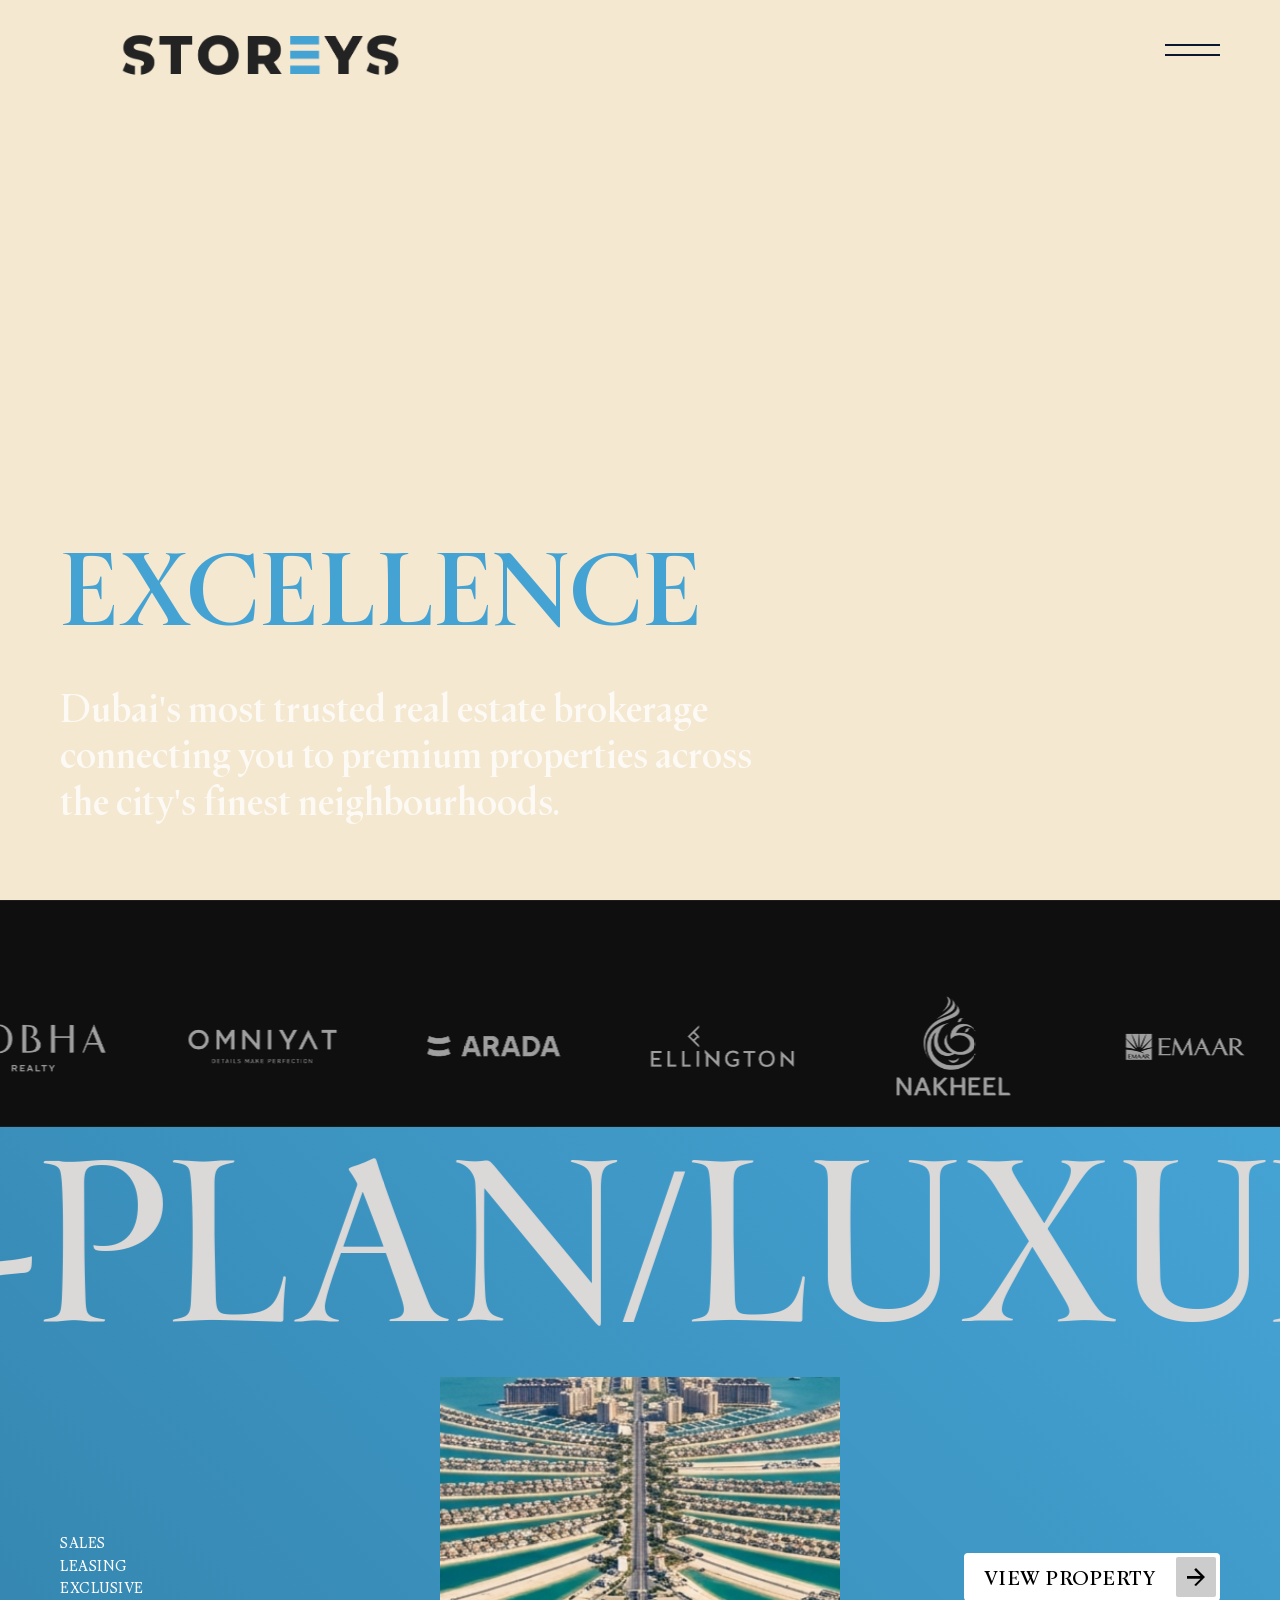
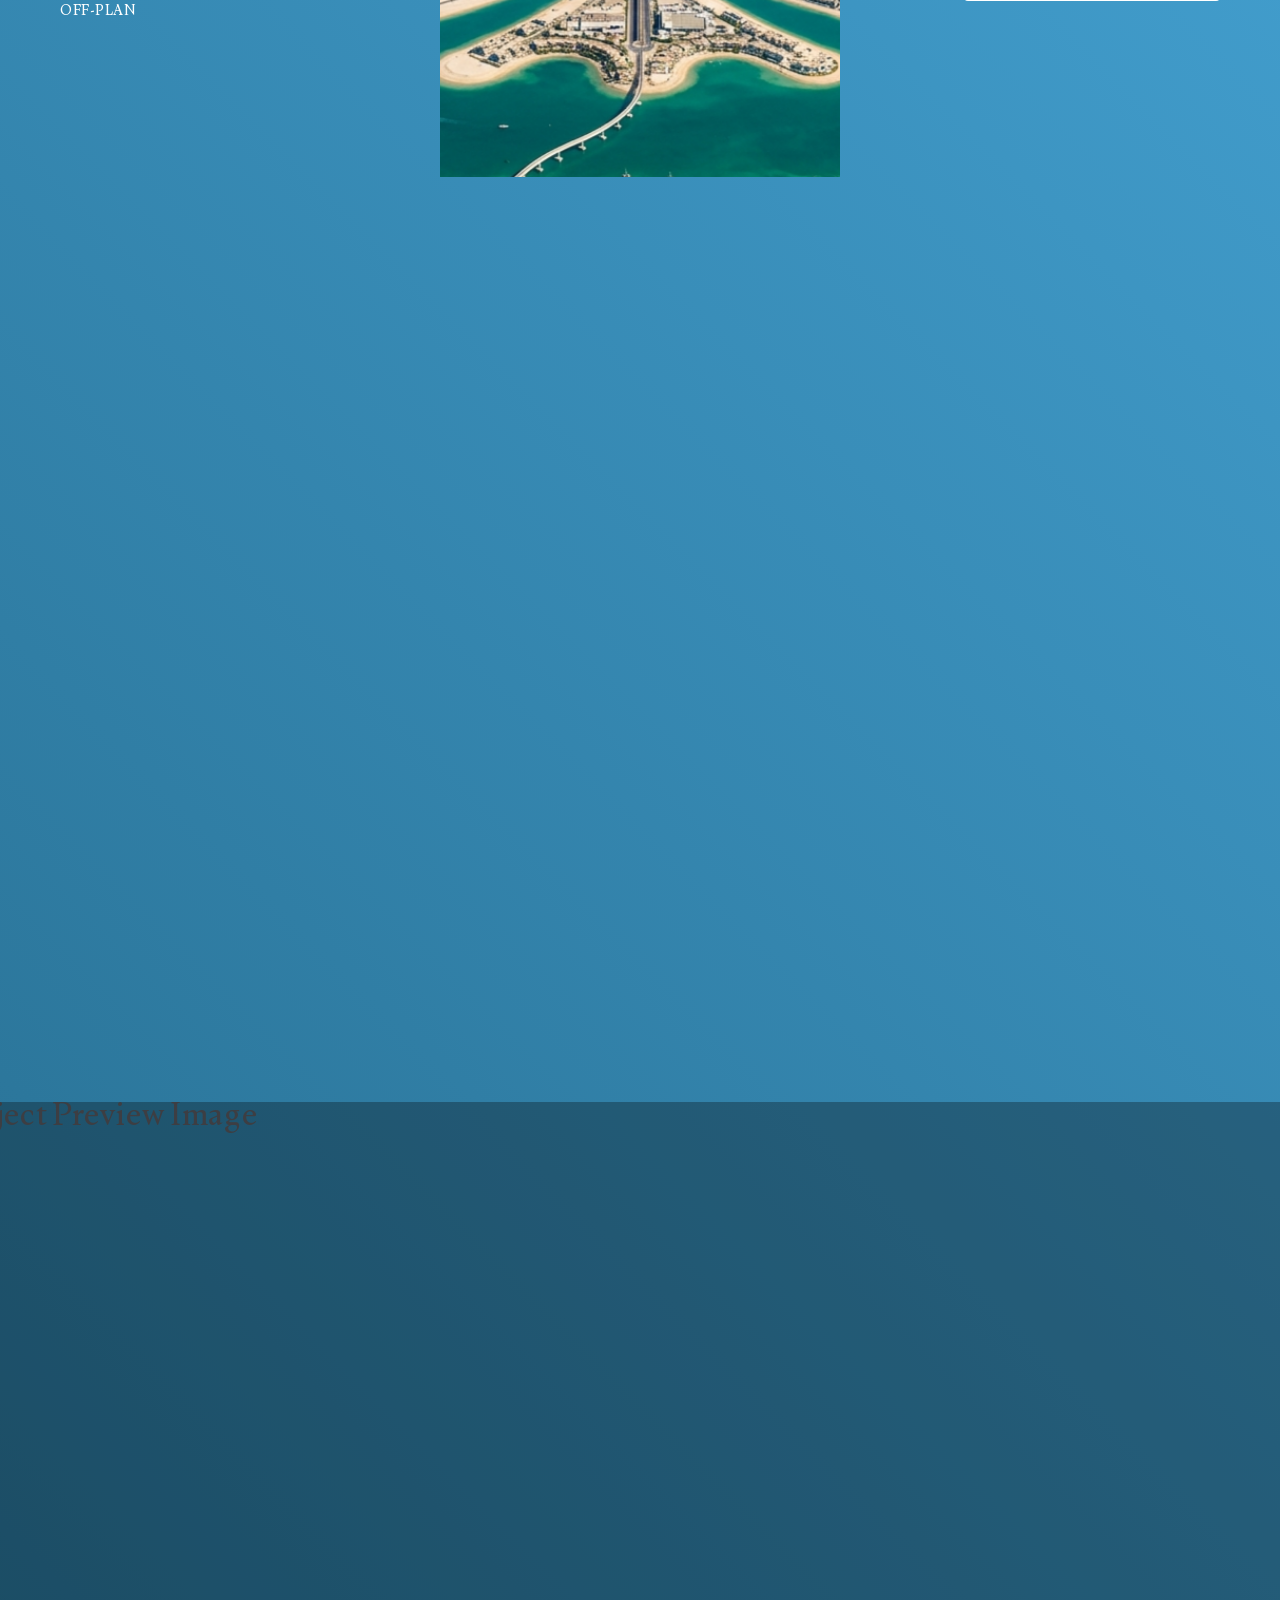
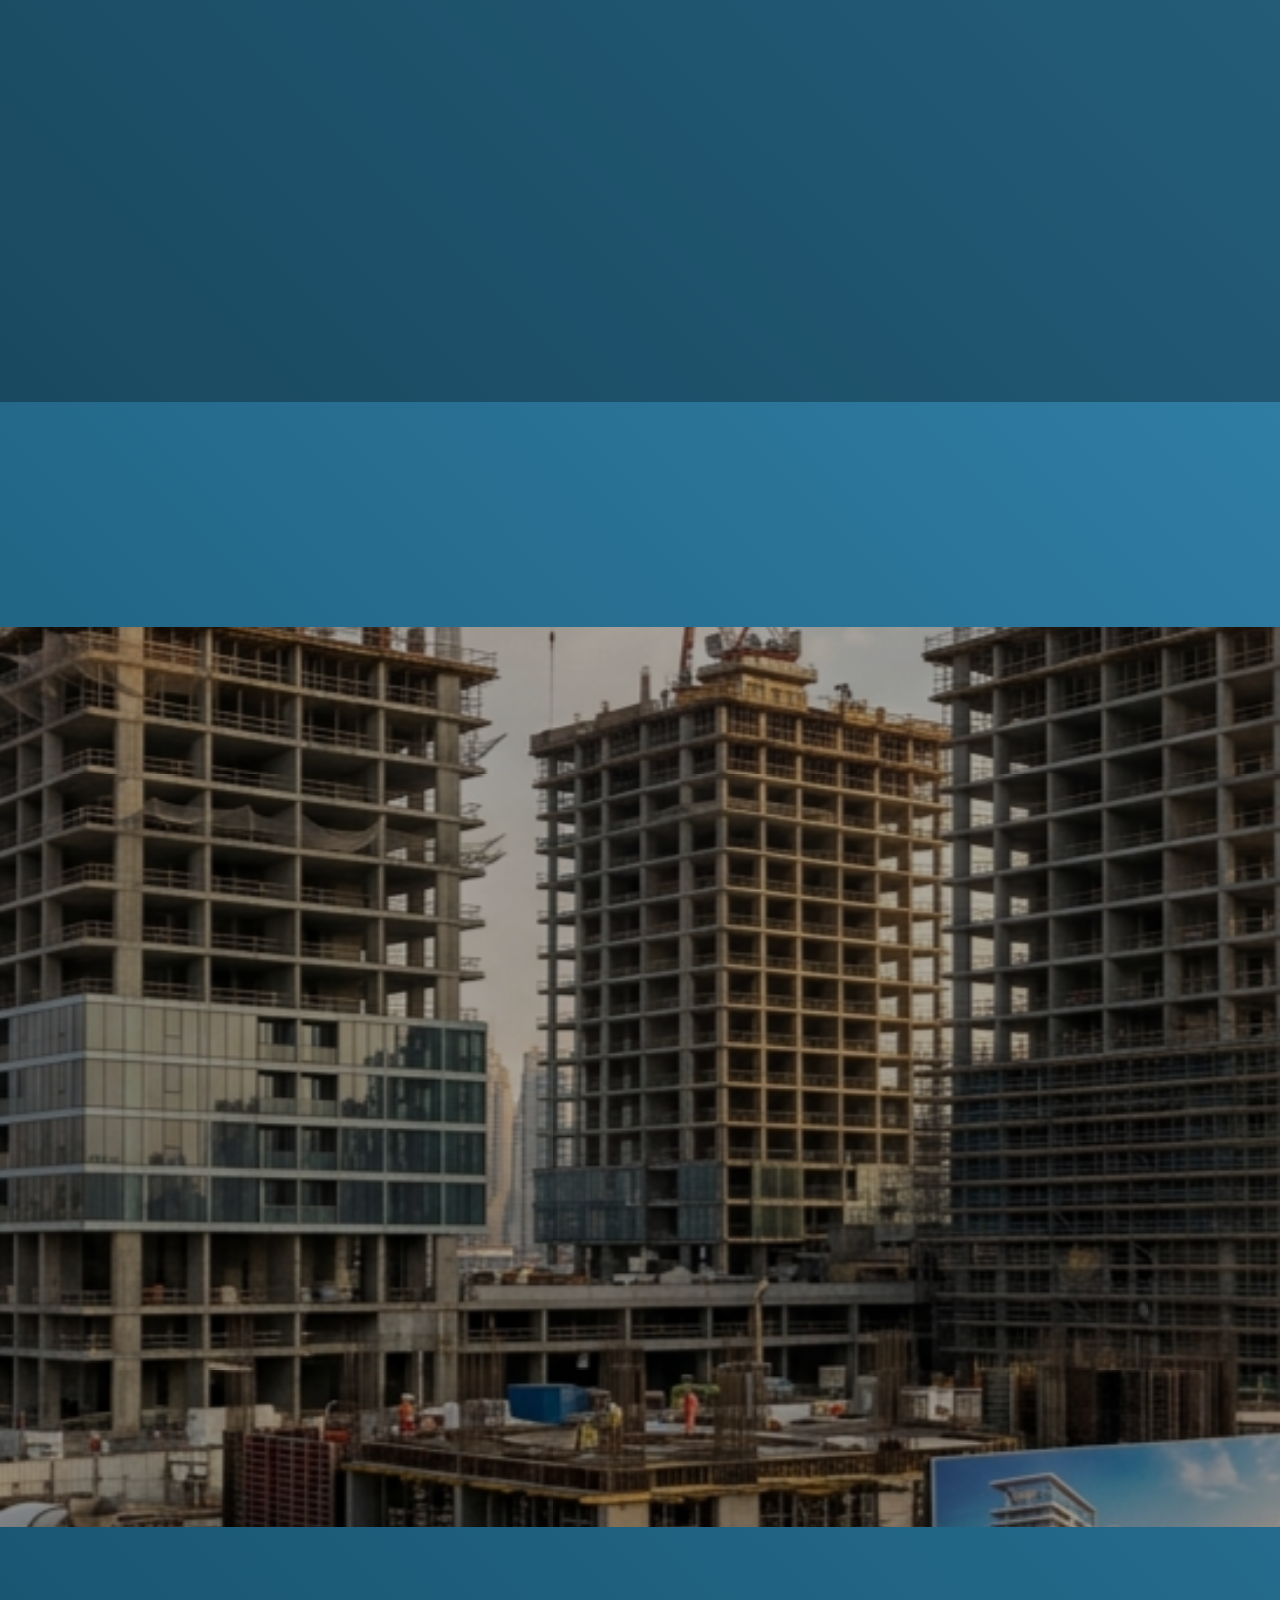
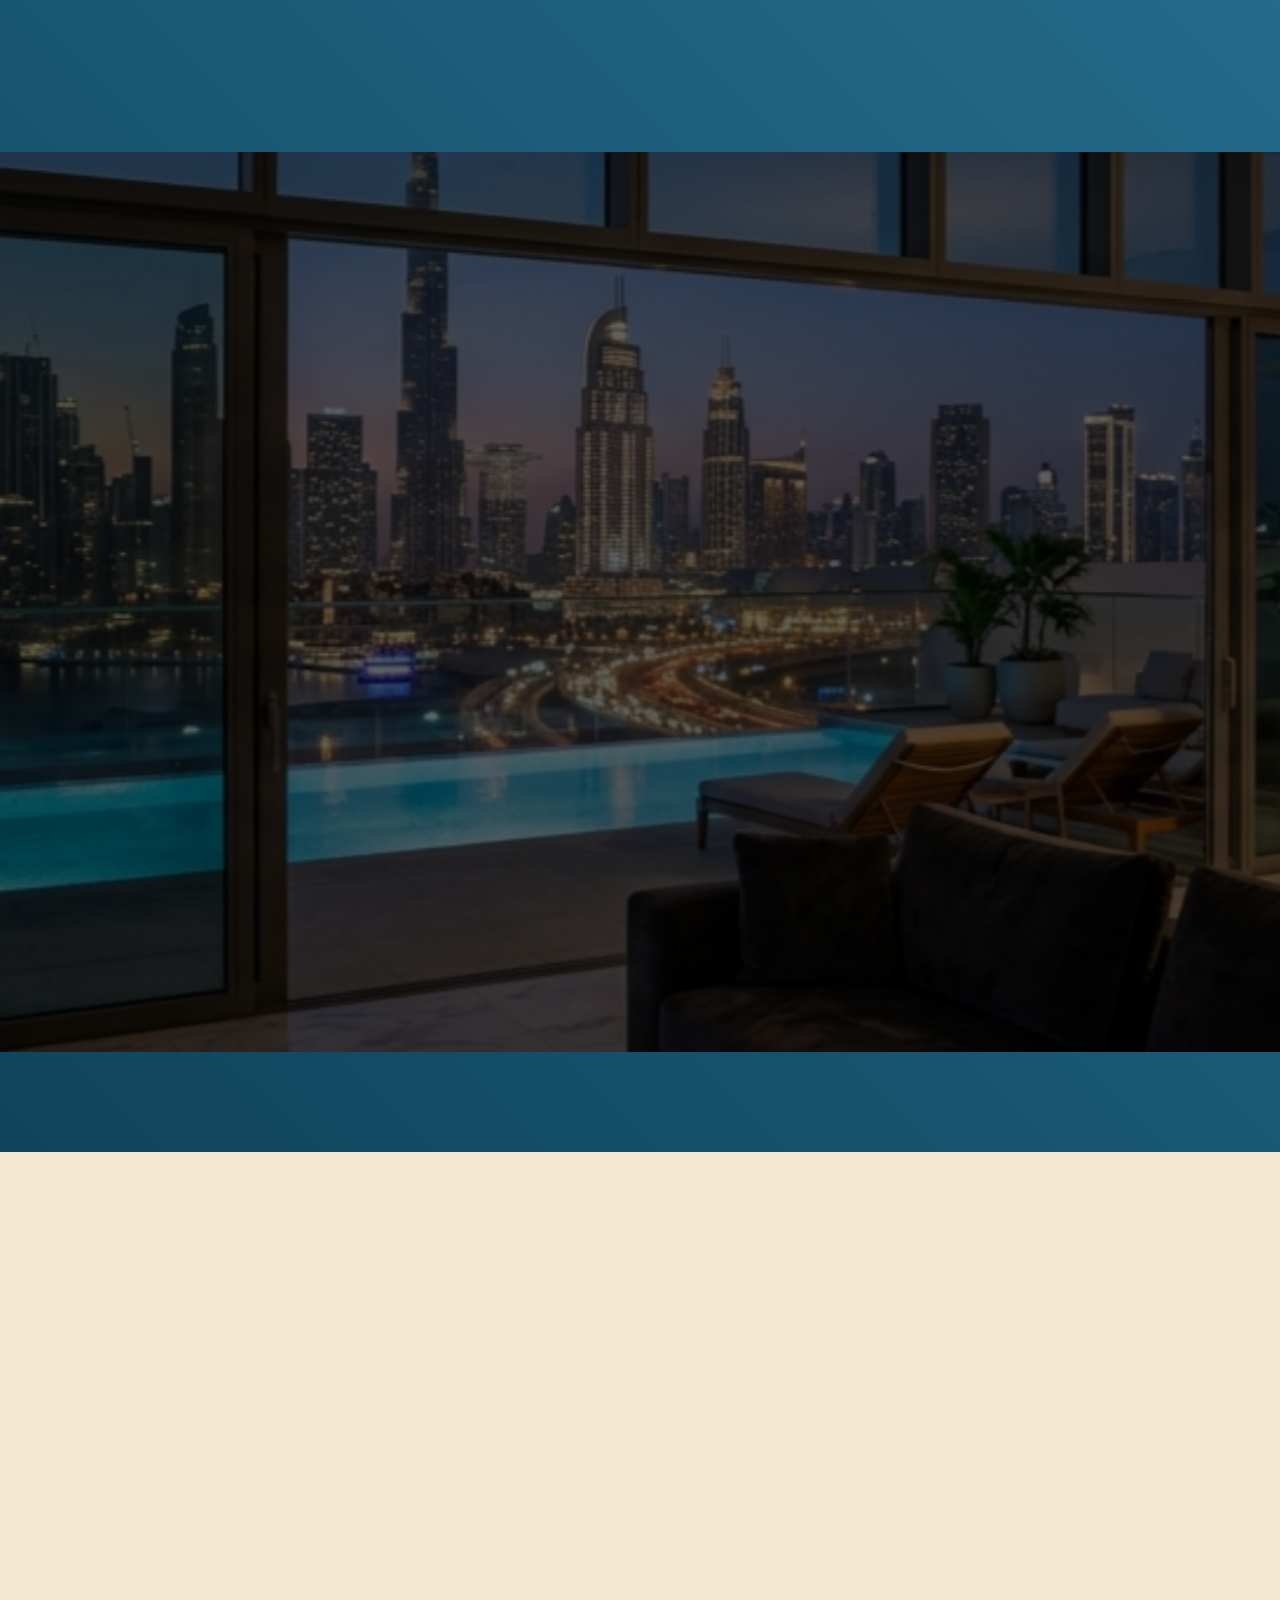
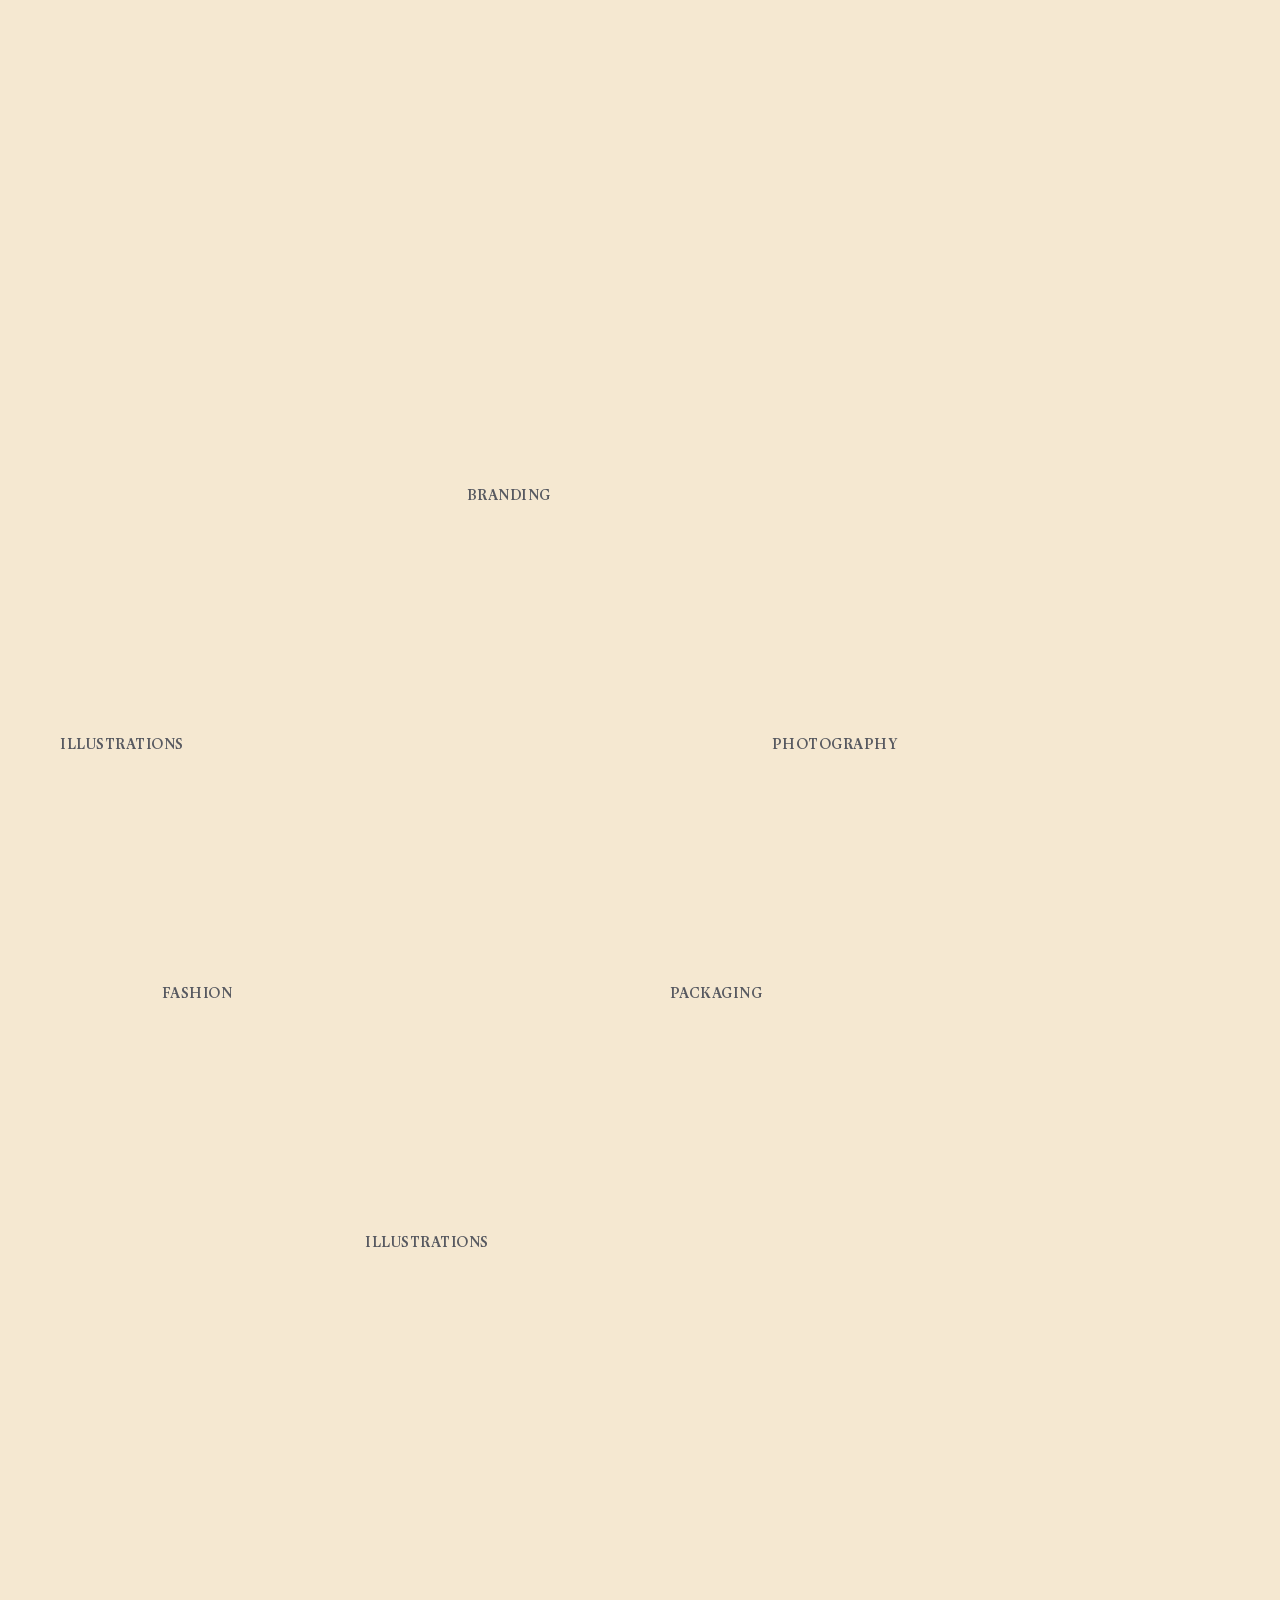
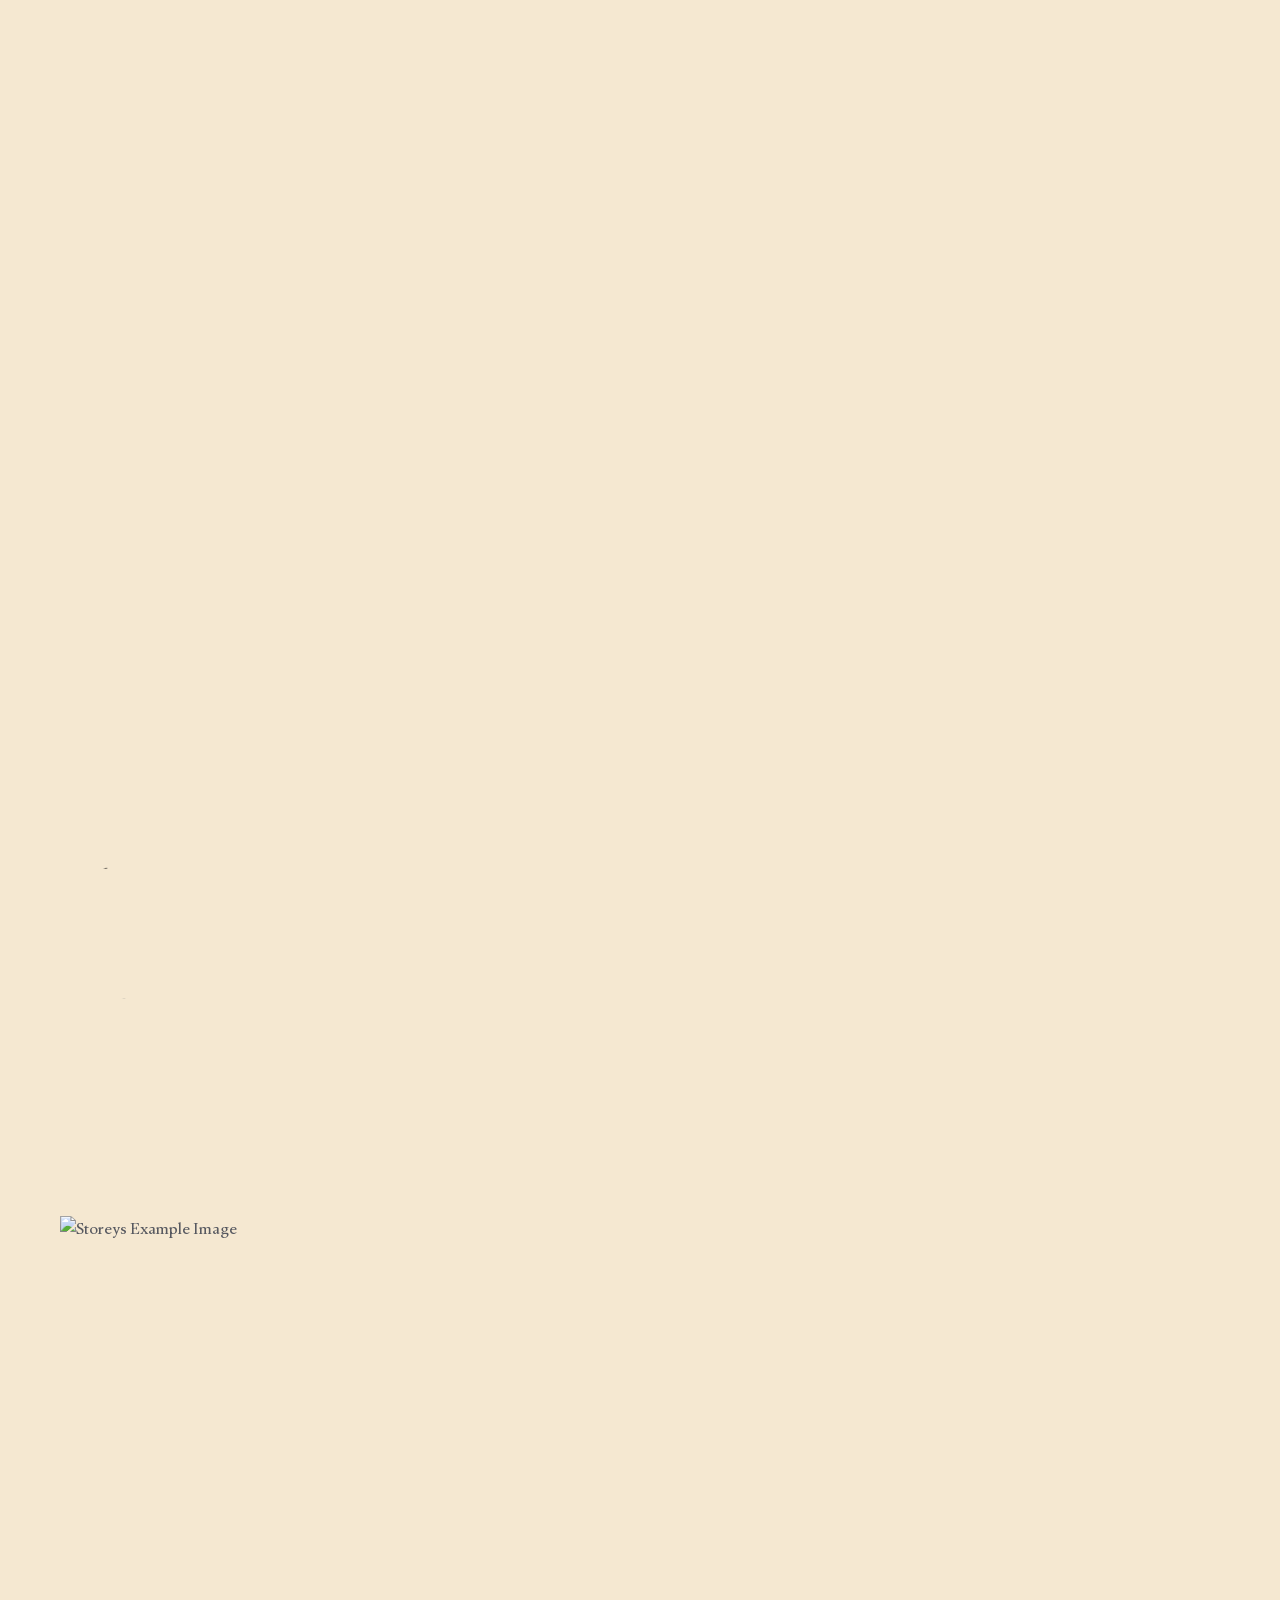
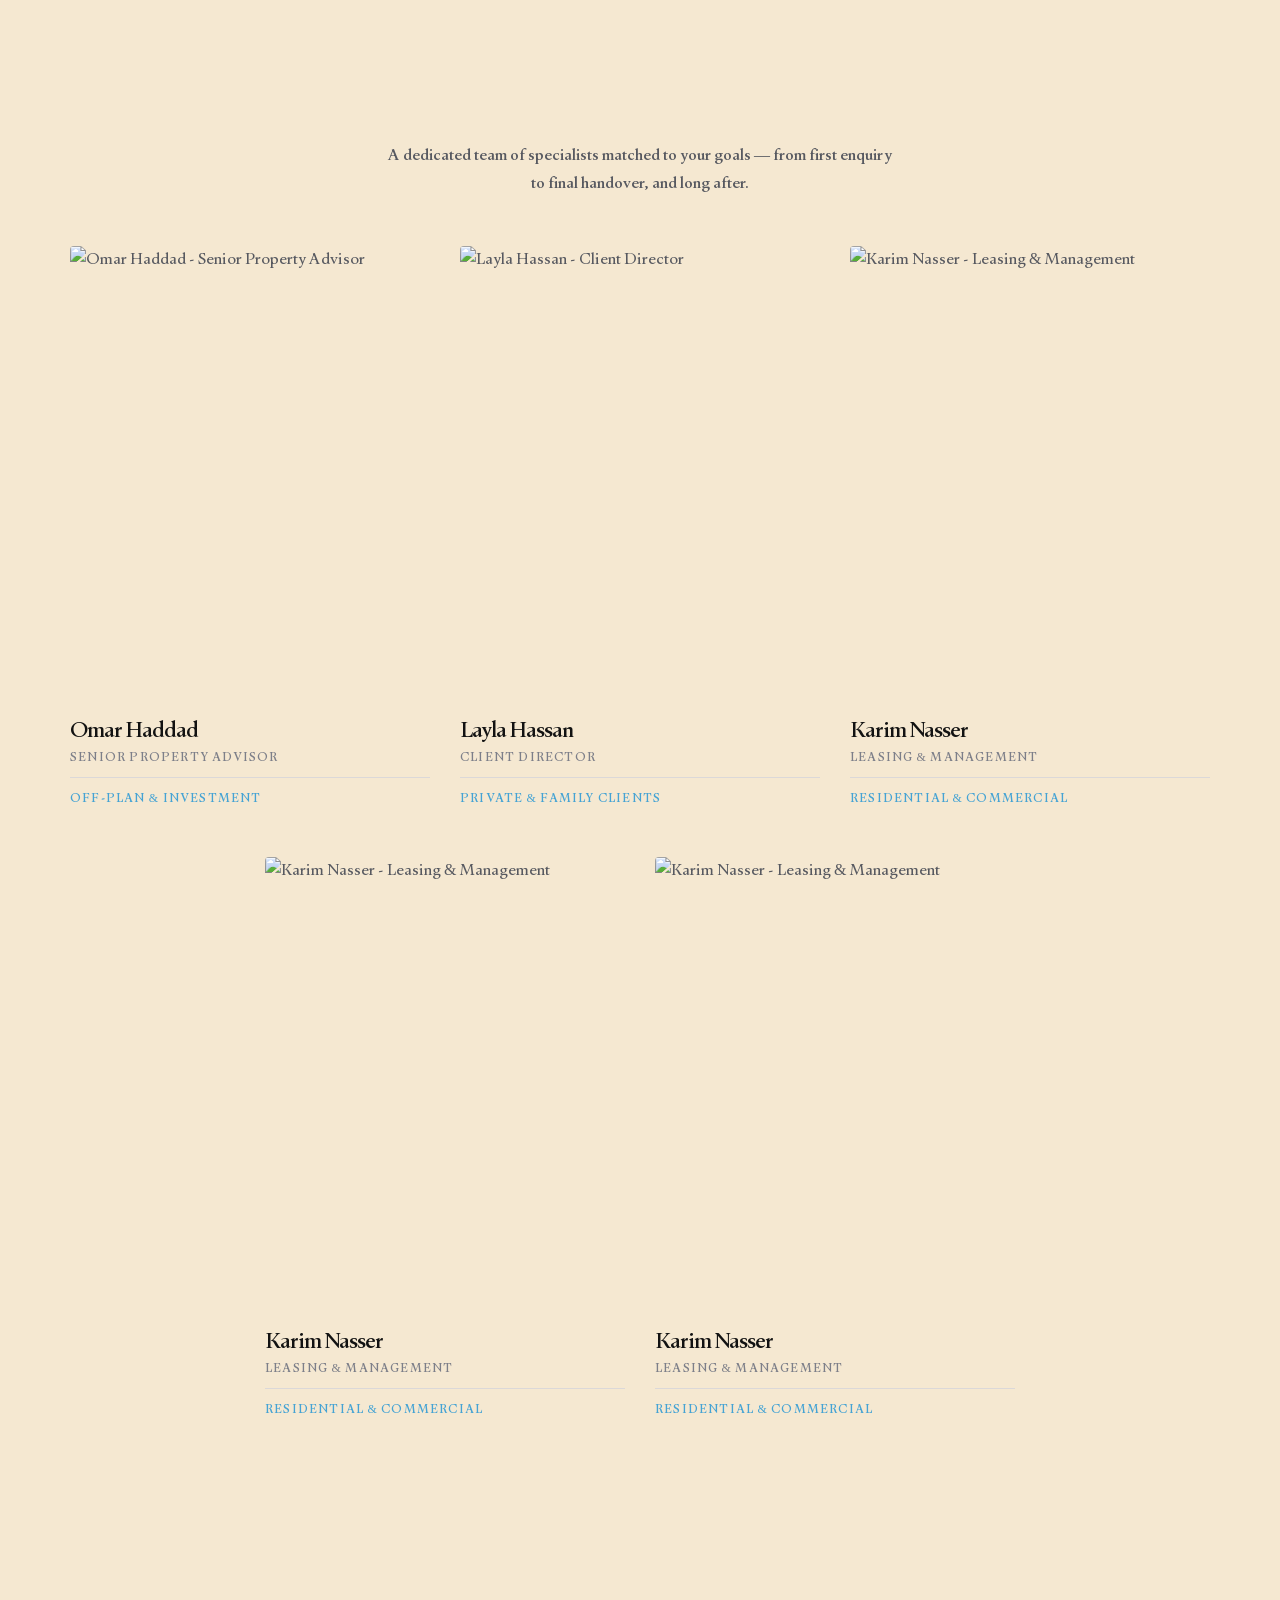
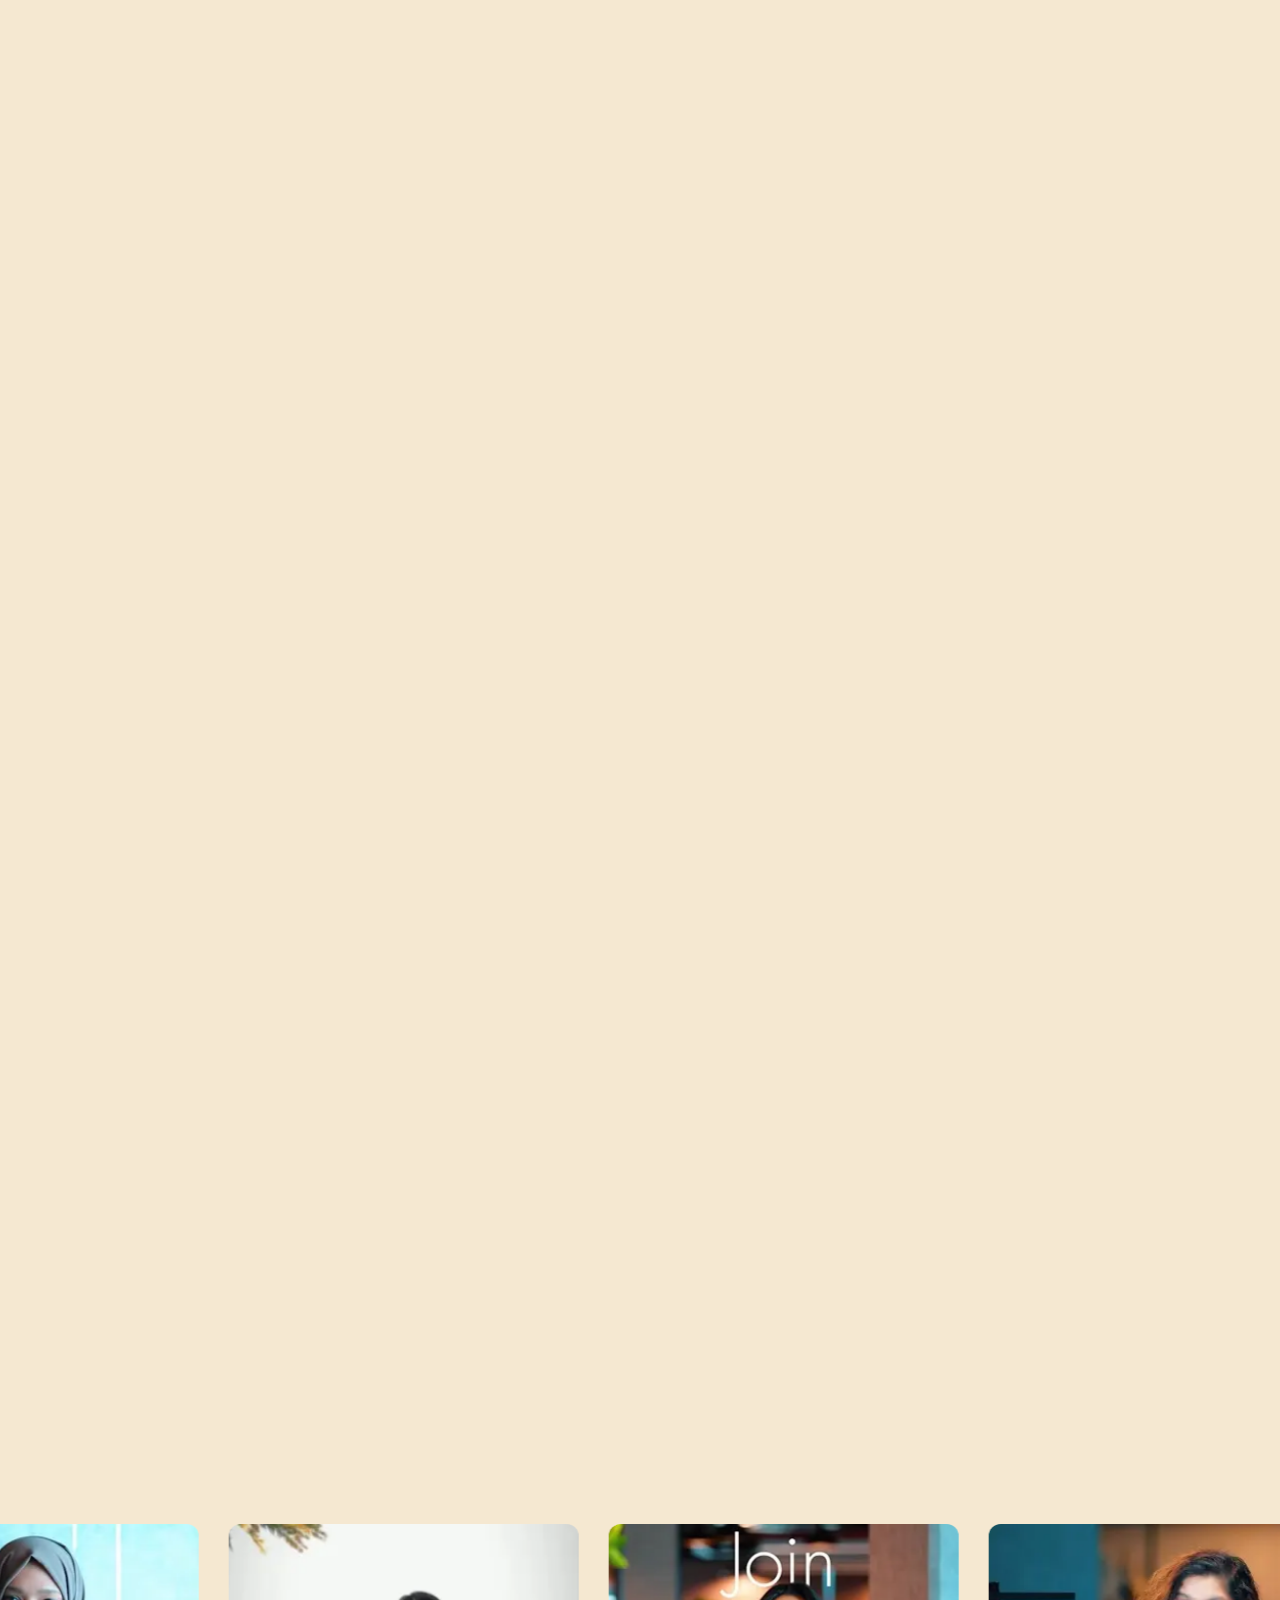
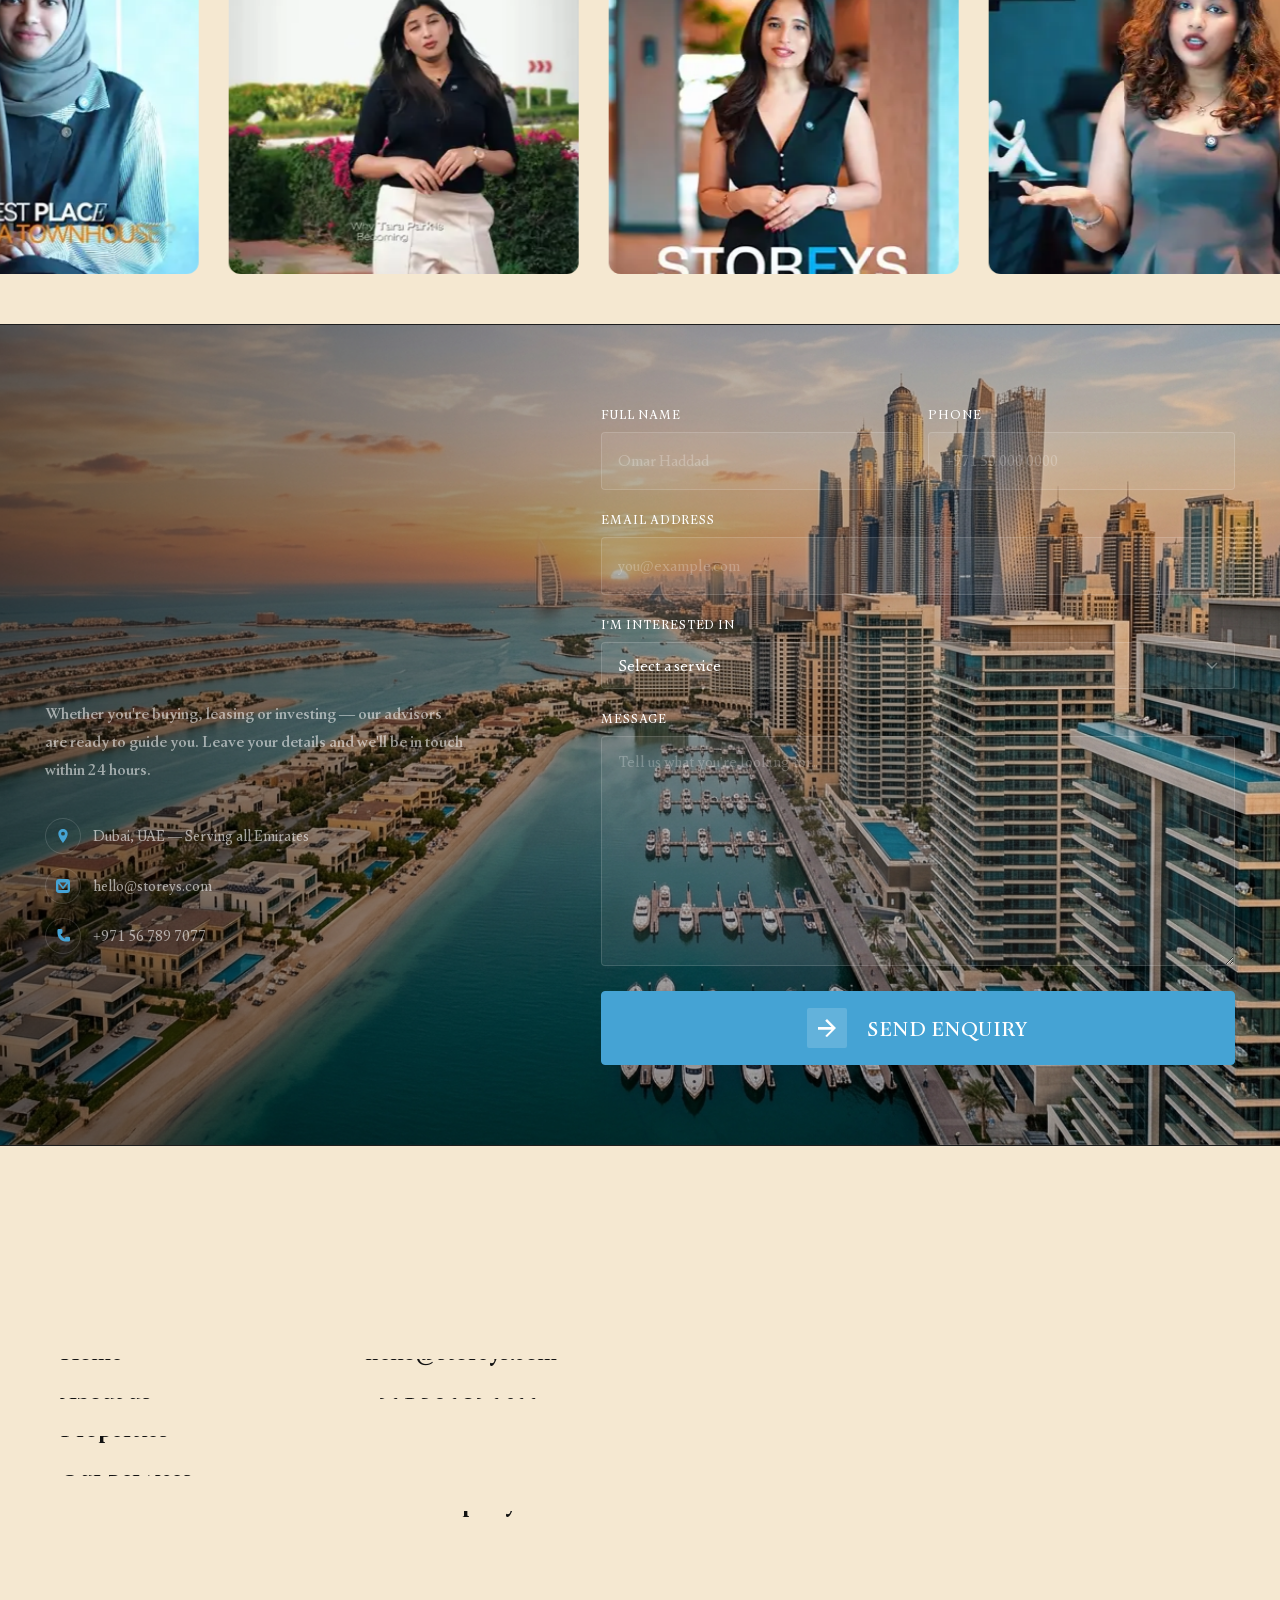
==== commit b09da5ad: "asd" ====
--- a/index.html
+++ b/index.html
@@ -294,7 +294,7 @@
       font-size: 1.2rem;
       letter-spacing: 0.08em;
       text-transform: uppercase;
-      color: rgba(255, 255, 255, 0.45);
+      color: rgba(255, 255, 255);
       font-family: var(--_font-accent);
     }
 
@@ -777,7 +777,7 @@
     <div class="mxd-section p-0 marquee-partner-section">
       <div class="mxd-container fullwidth-container">
         <div class="mxd-block">
-          <h2 style="text-align: start; padding-left: 5%; font-size: 1.2rem; letter-spacing: 0.15em; text-transform: uppercase; padding-top: 3rem; color: rgba(255,255,255,0.4);" class="anim-uni-in-up">Trusted by</h2>
+          <h2 style="text-align: center;  font-size: 3.2rem; letter-spacing: 0.15em; text-transform: uppercase; padding-top: 3rem; color: rgba(255, 255, 255);" class="anim-uni-in-up">Trusted by</h2>
           <div class="marquee marquee-left--gsap" style="padding: 3rem 0;">
             <div class="marquee__toleft marquee__images" style="display: flex;">
               <div class="marquee__item item-imageblock"
@@ -1533,40 +1533,8 @@
     <!-- Section - Blog Preview End -->
 
 
-    <!-- Section - CTA with Marquee Start -->
-    <div class="mxd-section blur-section bg-color-opposite">
-      <div class="mxd-container fullwidth-container">
-
-        <!-- Block - CTA with Marquee Objects Start -->
-        <div class="mxd-block">
-          <div class="mxd-promo transparent">
-            <div class="mxd-promo__wrap auto-height">
-              <!-- content -->
-              <div class="mxd-promo__content">
-                <div class="mxd-promo__btngroup anim-uni-in-up">
-                  <a class="btn btn-default-icon btn-default-accent" href="contact.html">
-
-                    <span class="btn-caption ">List your property</span>
-                    <i class="btn-icon">
-                      <svg xmlns="http://www.w3.org/2000/svg" viewBox="0 0 18 18">
-                        <path d="M9,0L7.2,1.8l6.3,6.3H0v2.7h13.5l-6.3,6.3L9,18l9-9L9,0z" />
-                      </svg>
-                    </i> </a>
-                </div>
-                <div class="mxd-promo__caption">
-                  <a class="active-cursor-accent" data-cursor-text="Contact Us" href="contact.html">
-                    <h2 class="opposite mxd-split-lines">Buy Real Estate in Dubai With Fastest growing Firm</h2>
-                  </a>
-                </div>
-              </div>
-
-            </div>
-          </div>
-        </div>
-        <!-- Block - CTA with Marquee Objects End -->
-
-      </div>
-    </div> <!-- Section - CTA with Marquee End -->
+
+     <!-- Section - CTA with Marquee End -->
 
     <!-- Section - Instagram Feed Start -->
     <div class="mxd-section">
@@ -1669,7 +1637,7 @@
     <!-- Section - Instagram Feed End -->
 
     <!-- Section - CTA Contact Form Start -->
-    <div class="mxd-section " style="padding-top: 8rem; padding-bottom: 8rem; background-color: #0f0f0f;
+    <div class="mxd-section " style="padding-top: 8rem; padding-bottom: 8rem; background-color: #0f0f0f; background-image: url('img/new/sbg.png'); background-size: cover; background-position: center; background-repeat: no-repeat;
         border-top: 1px solid rgba(255, 255, 255, 0.06);
         border-bottom: 1px solid rgba(255, 255, 255, 0.06);">
       <div class="mxd-container grid-s-container">
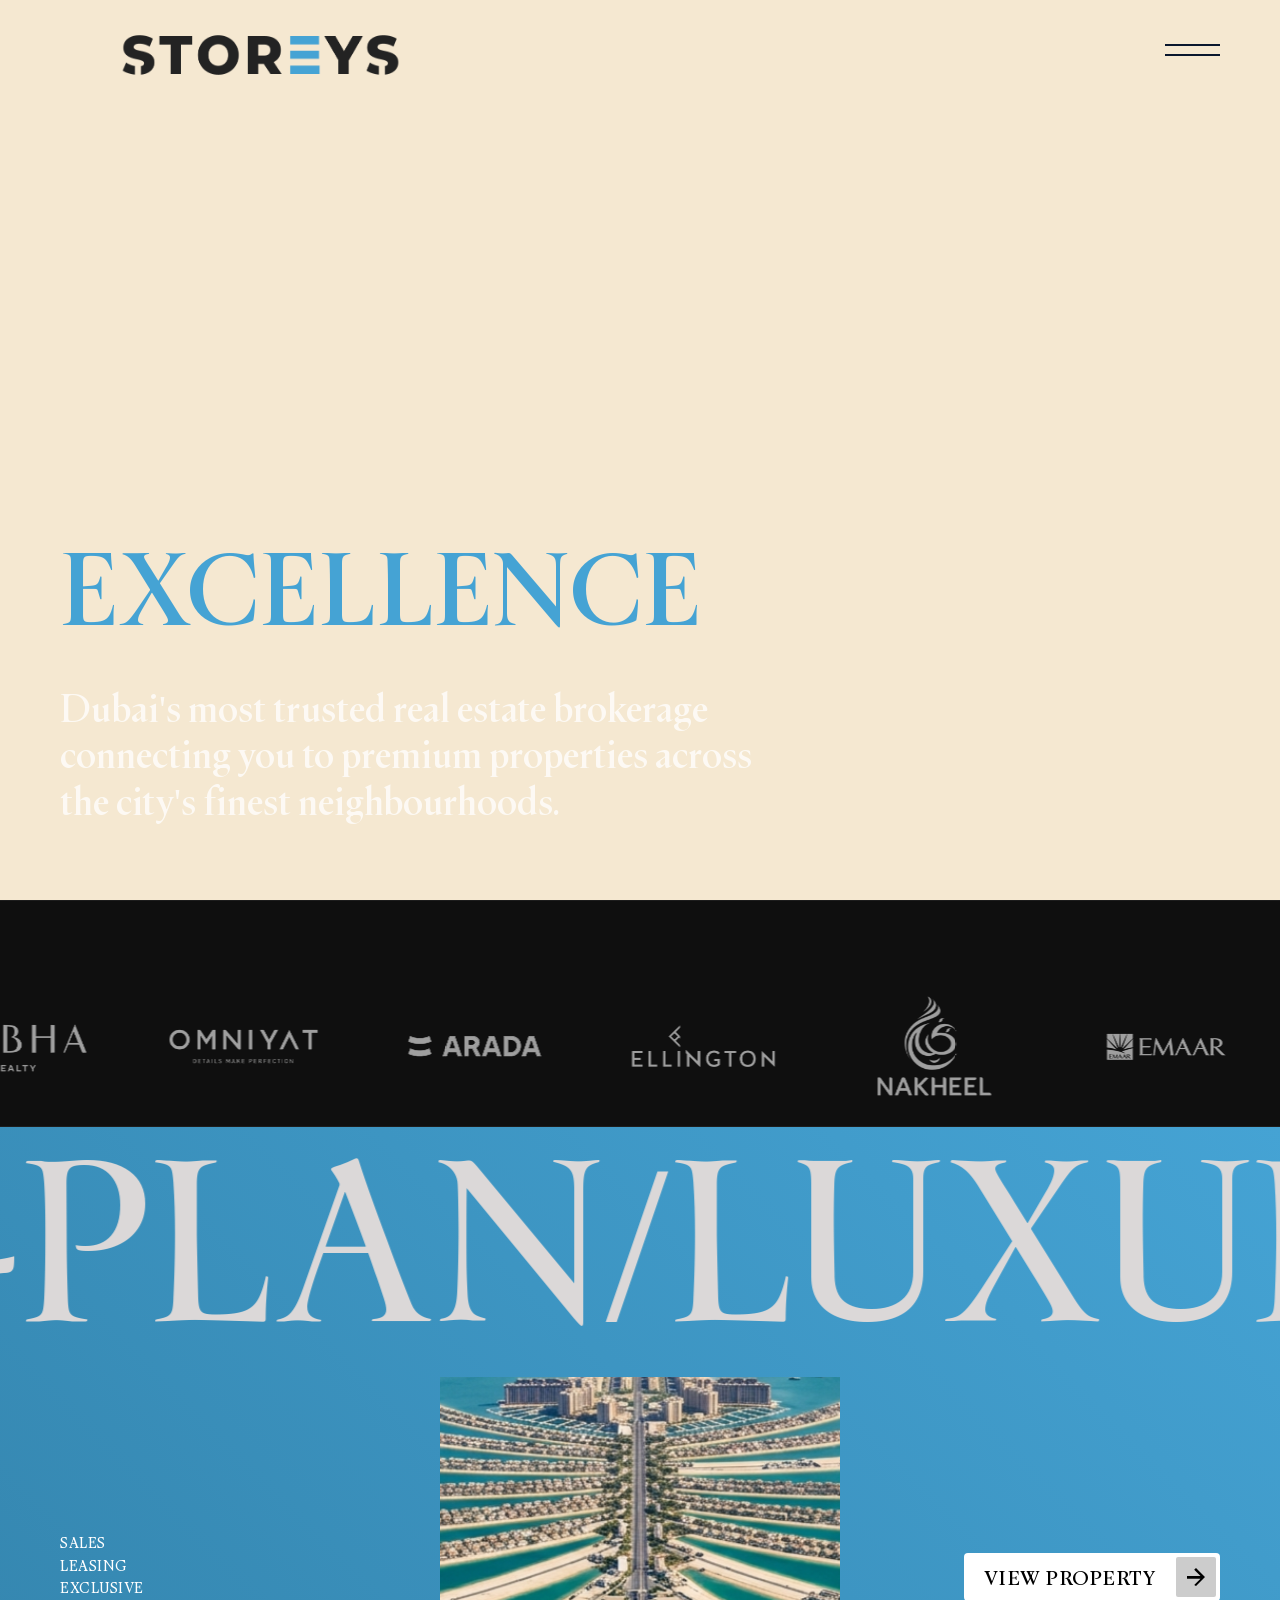
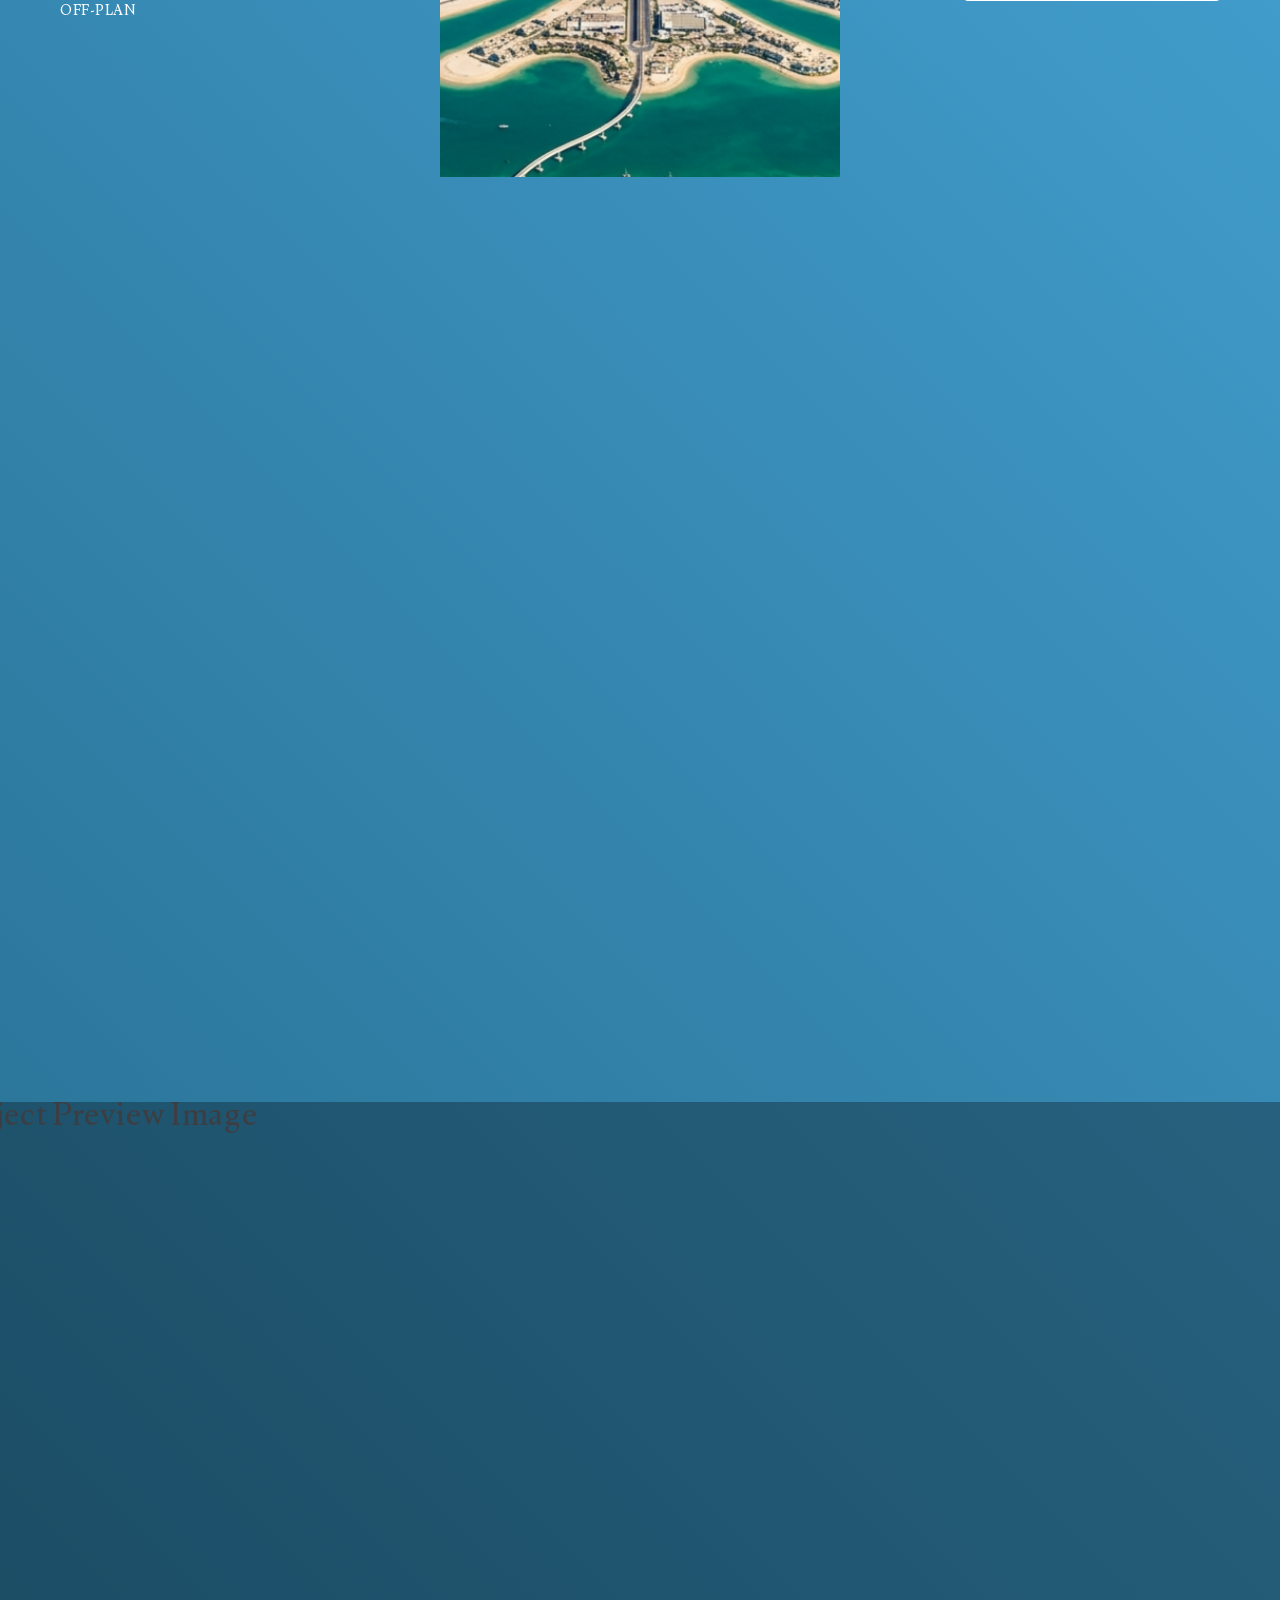
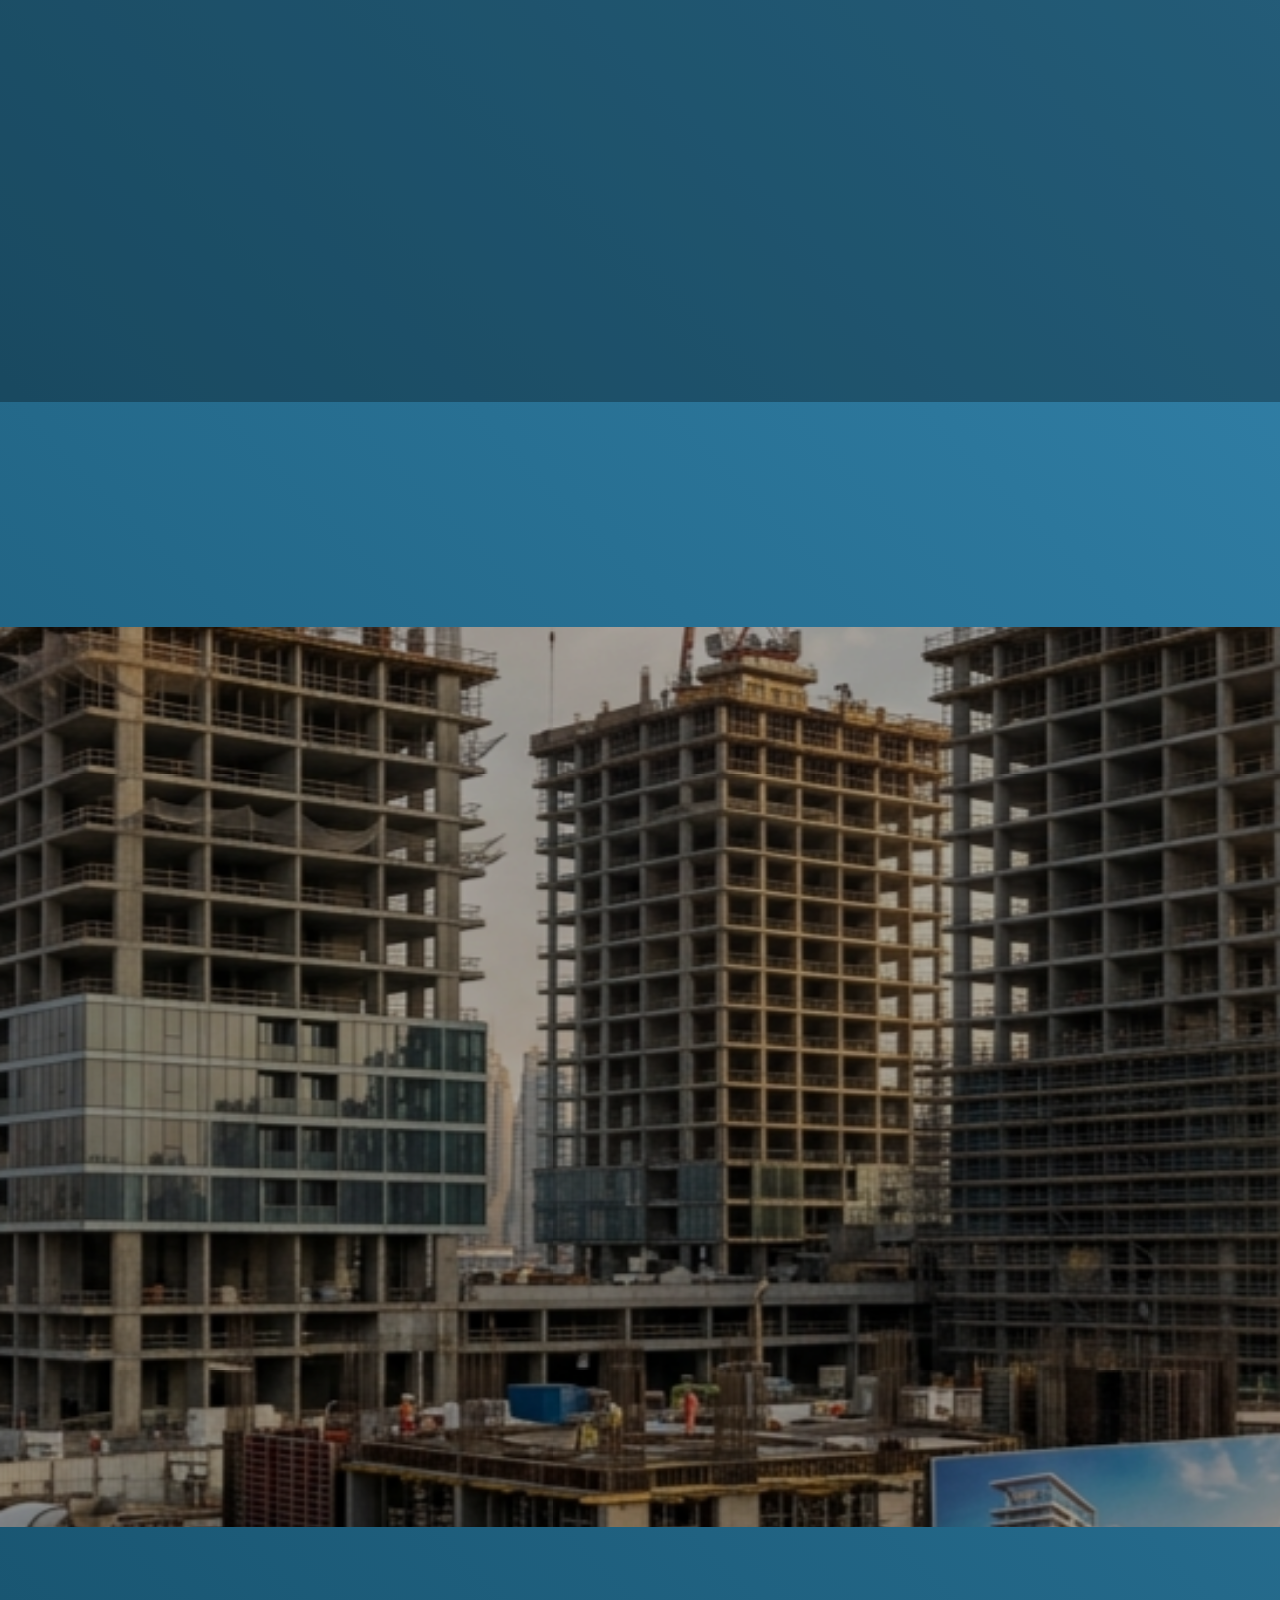
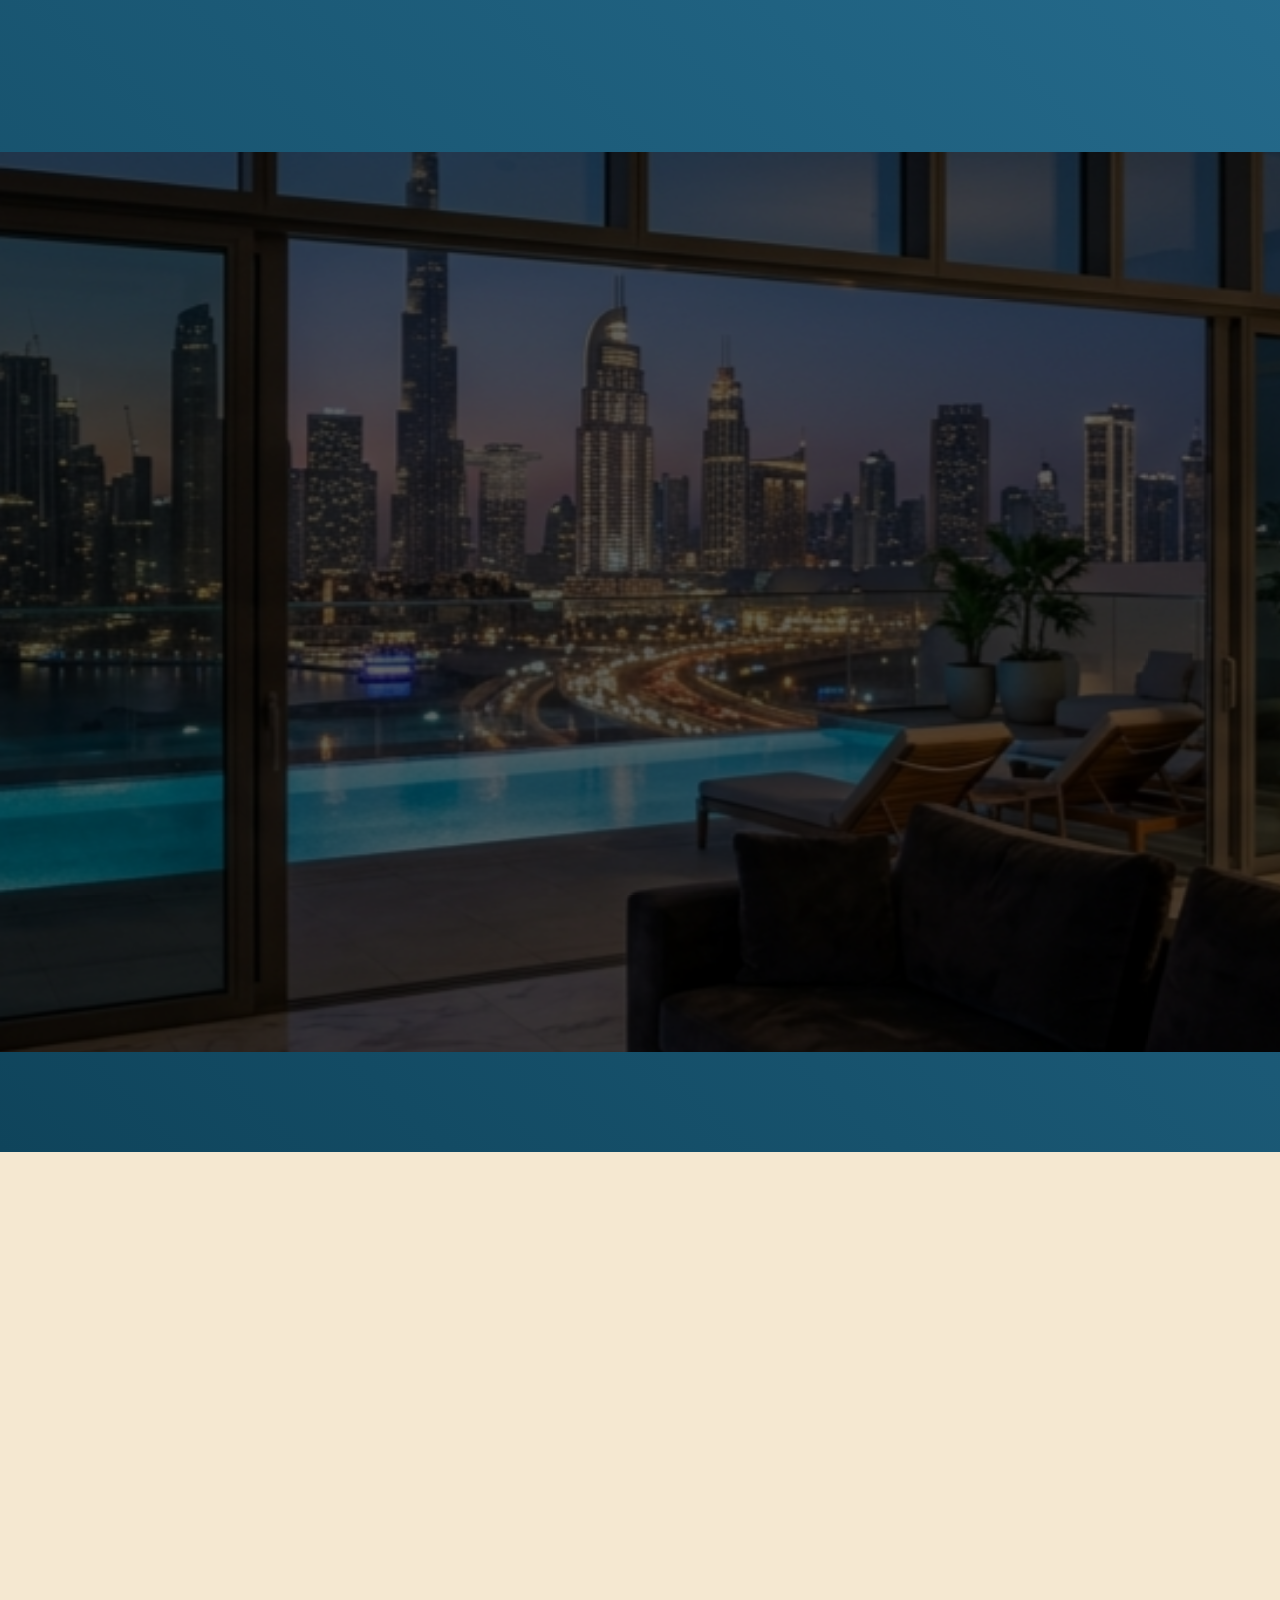
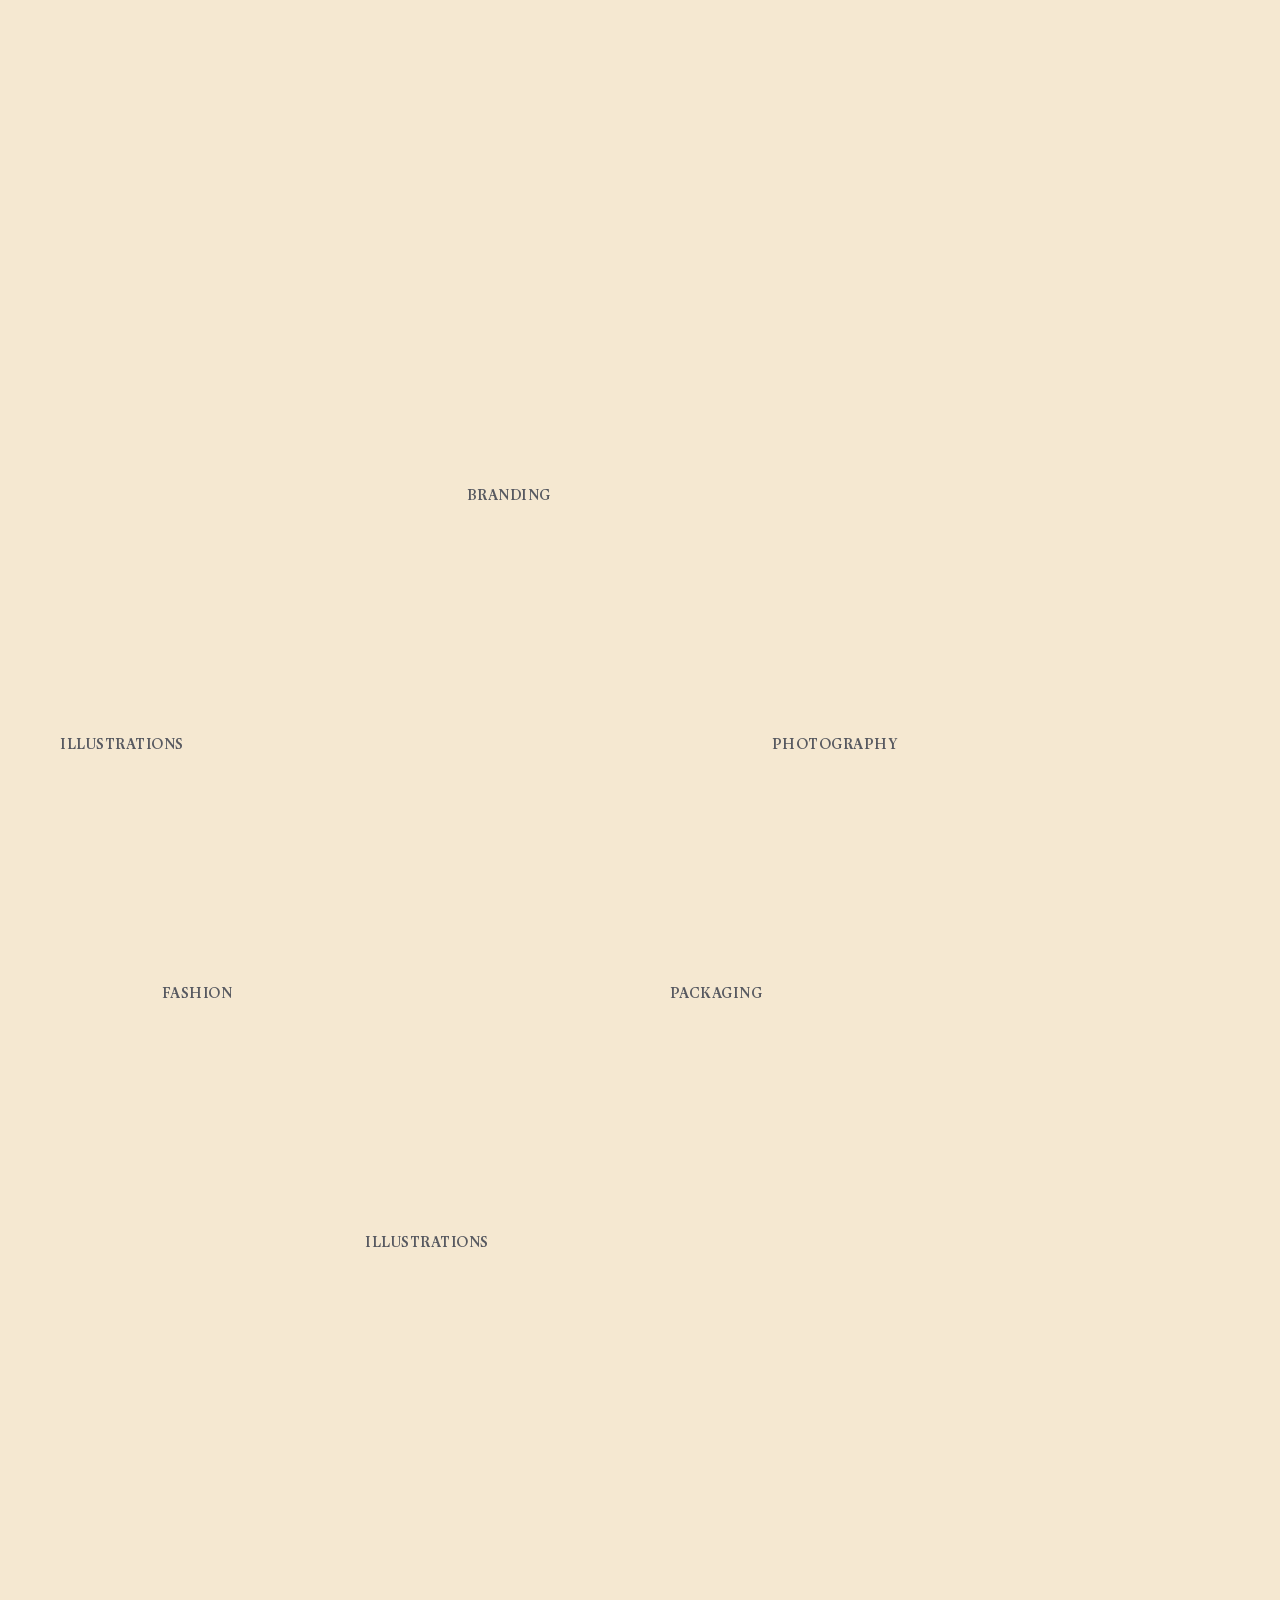
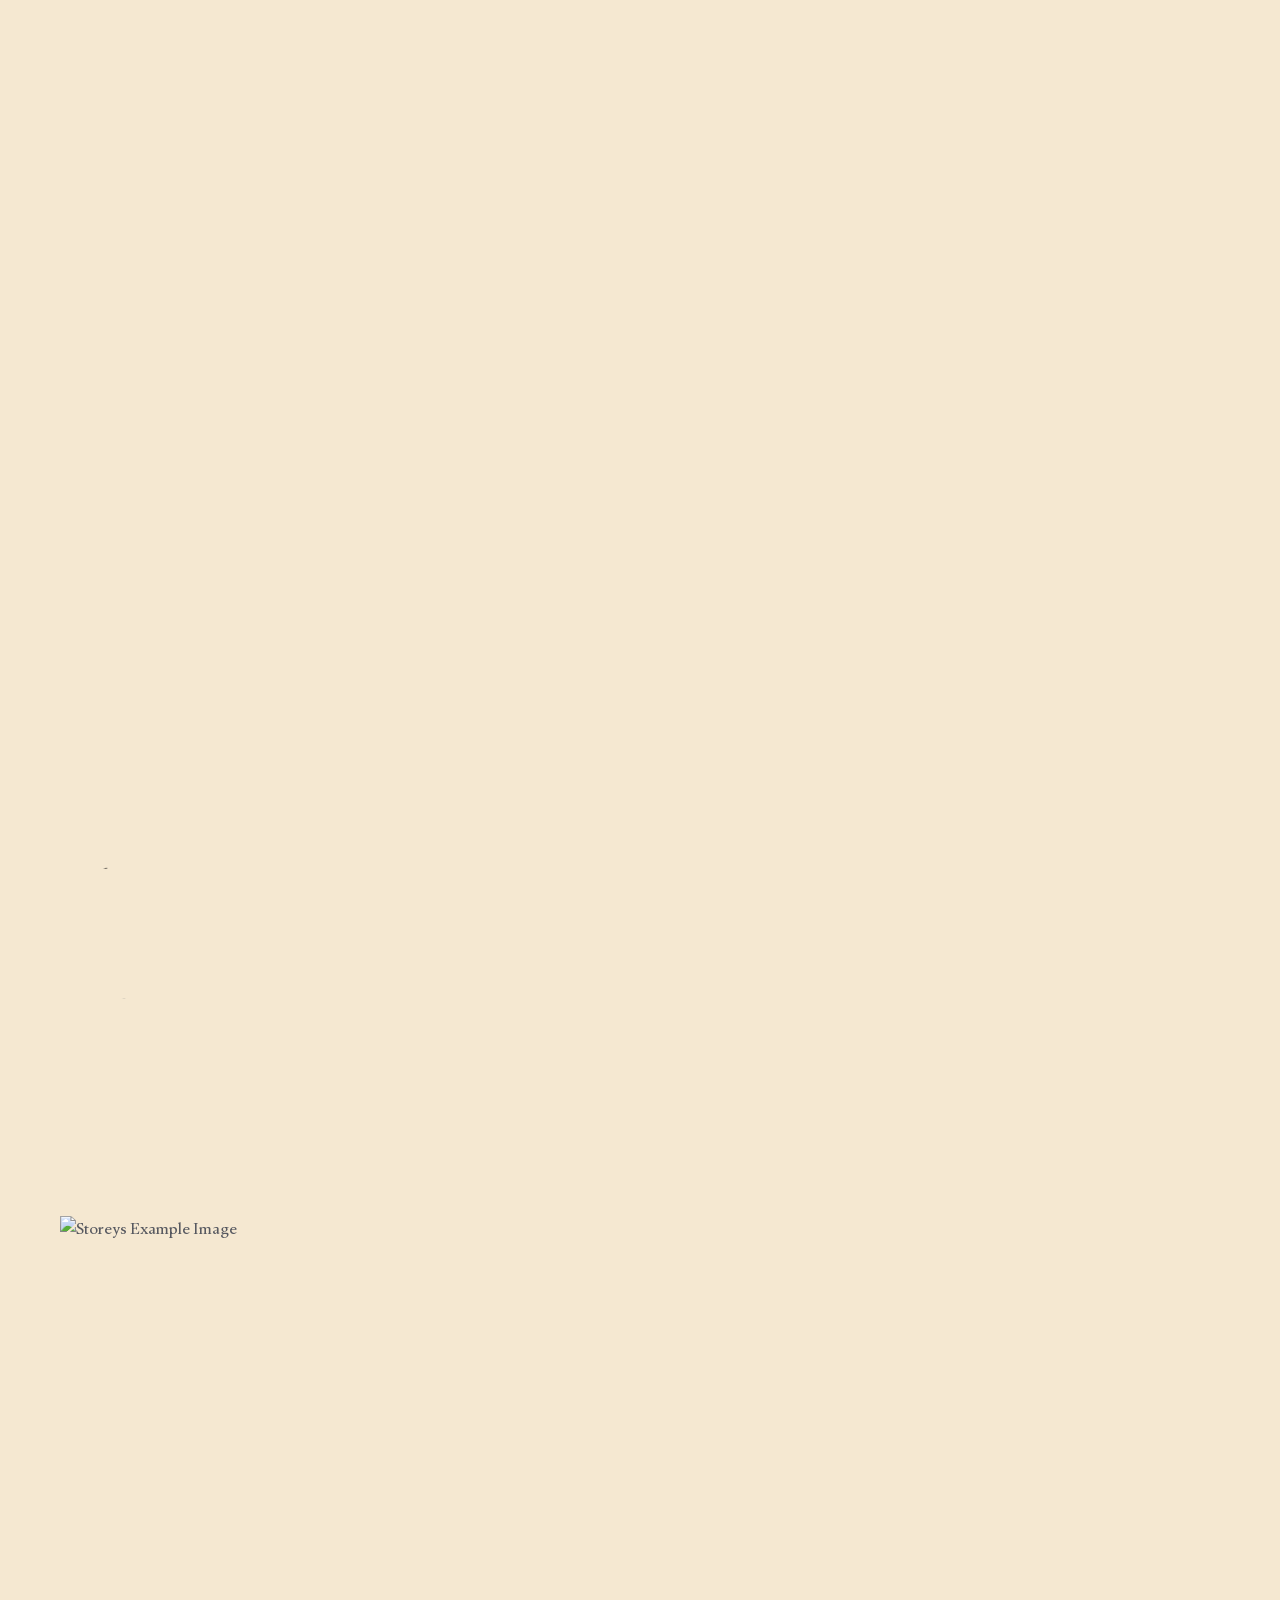
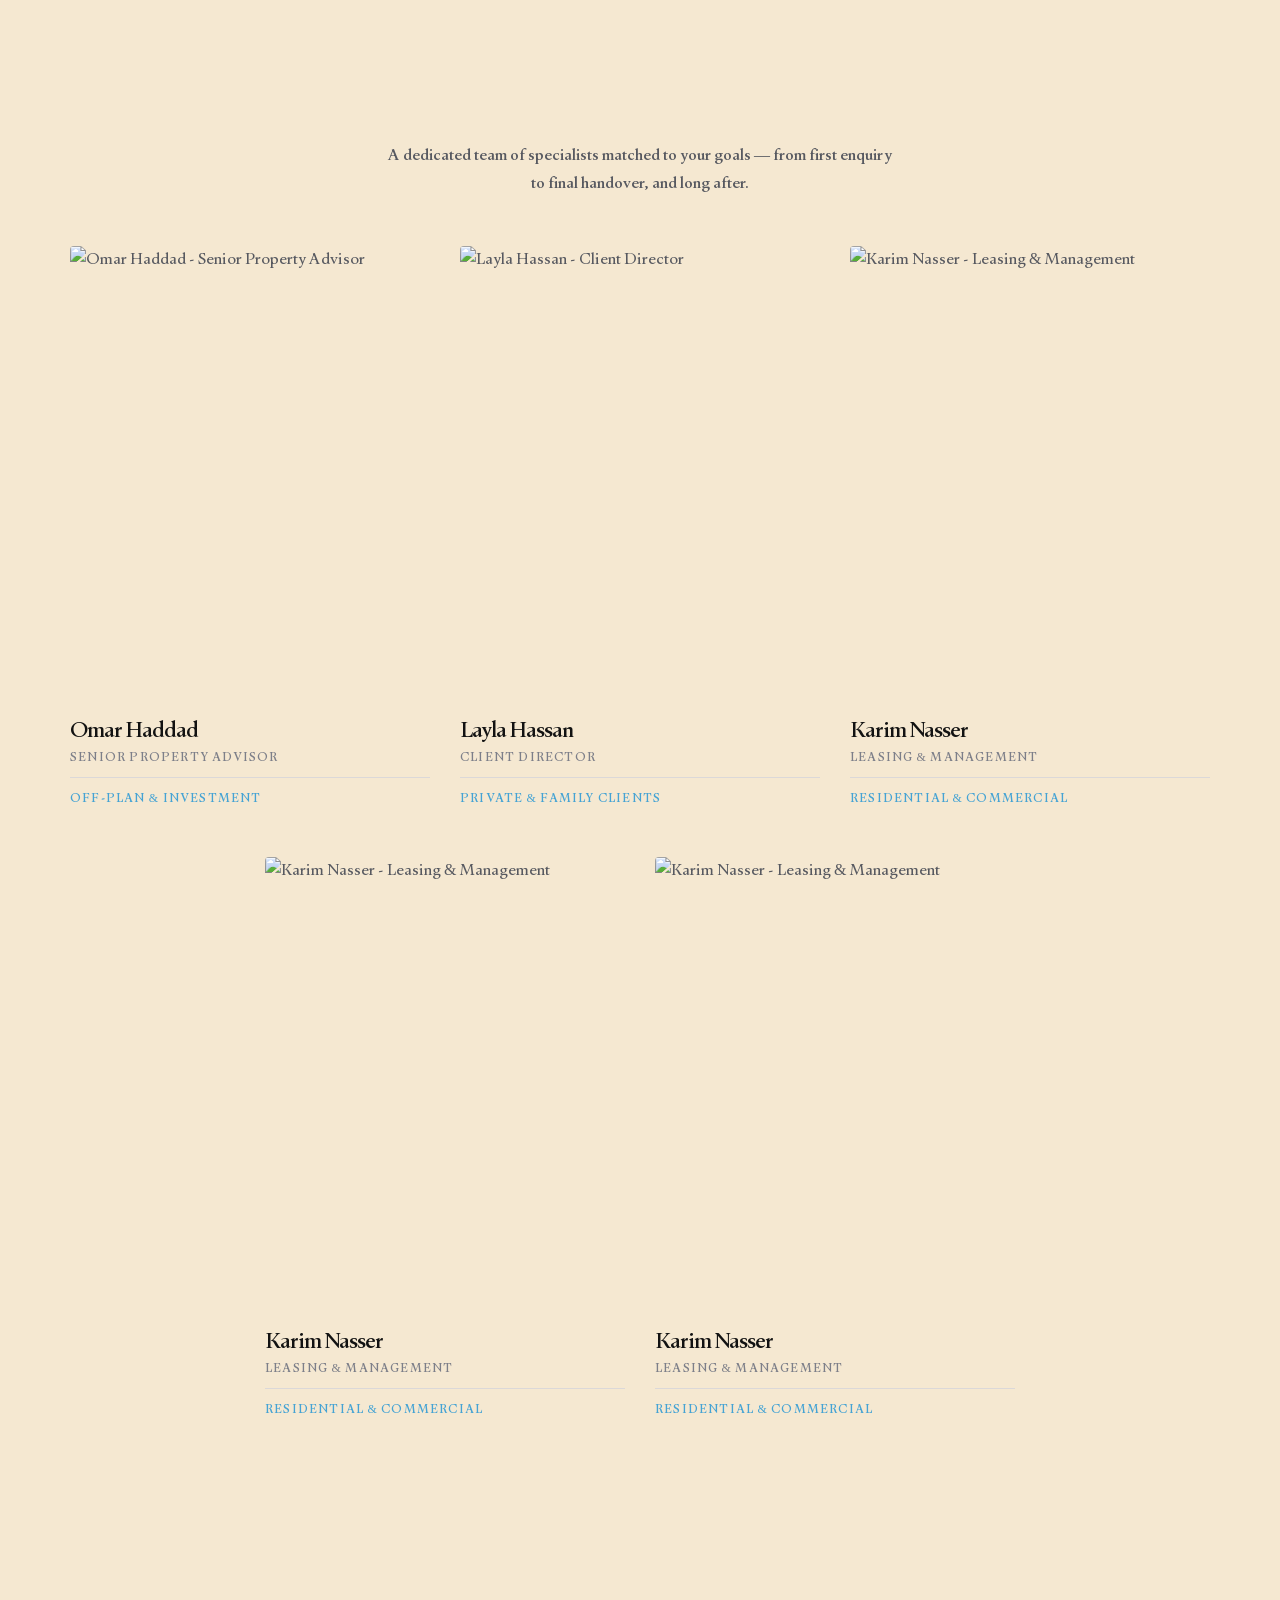
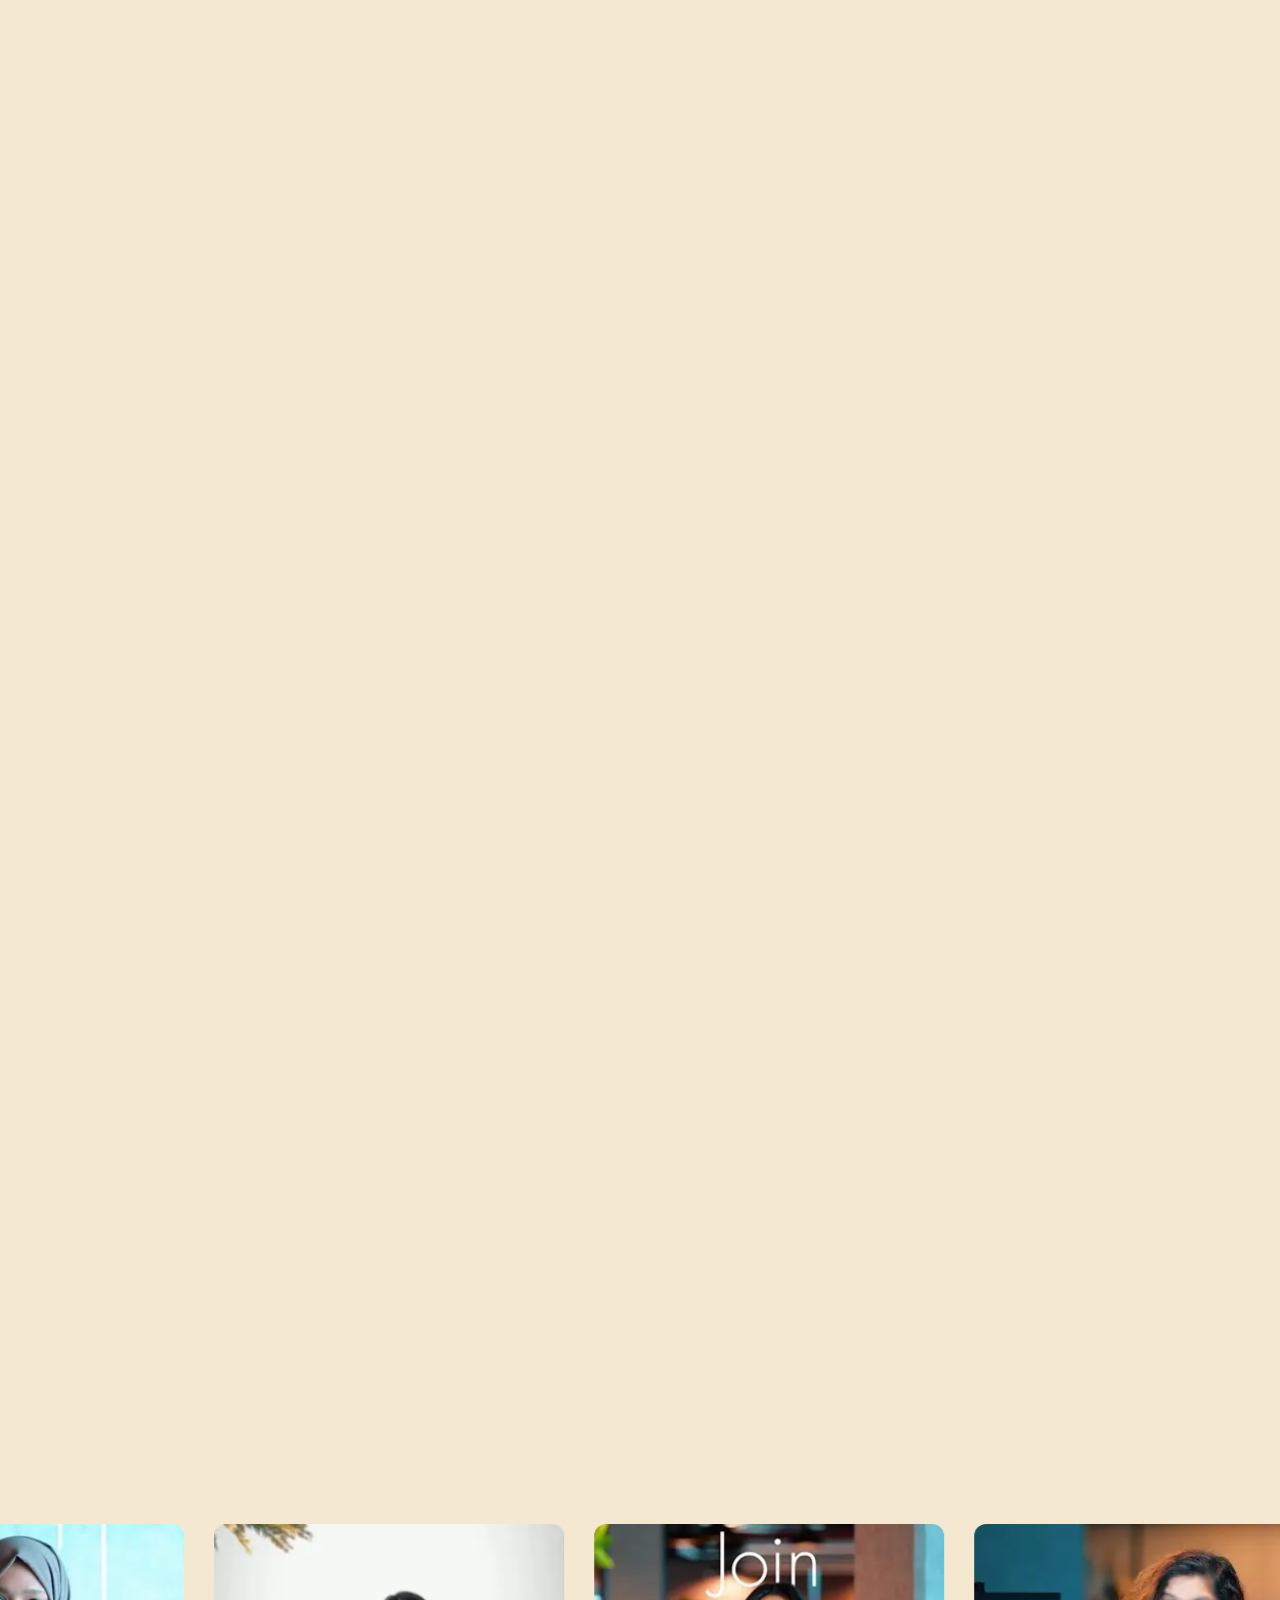
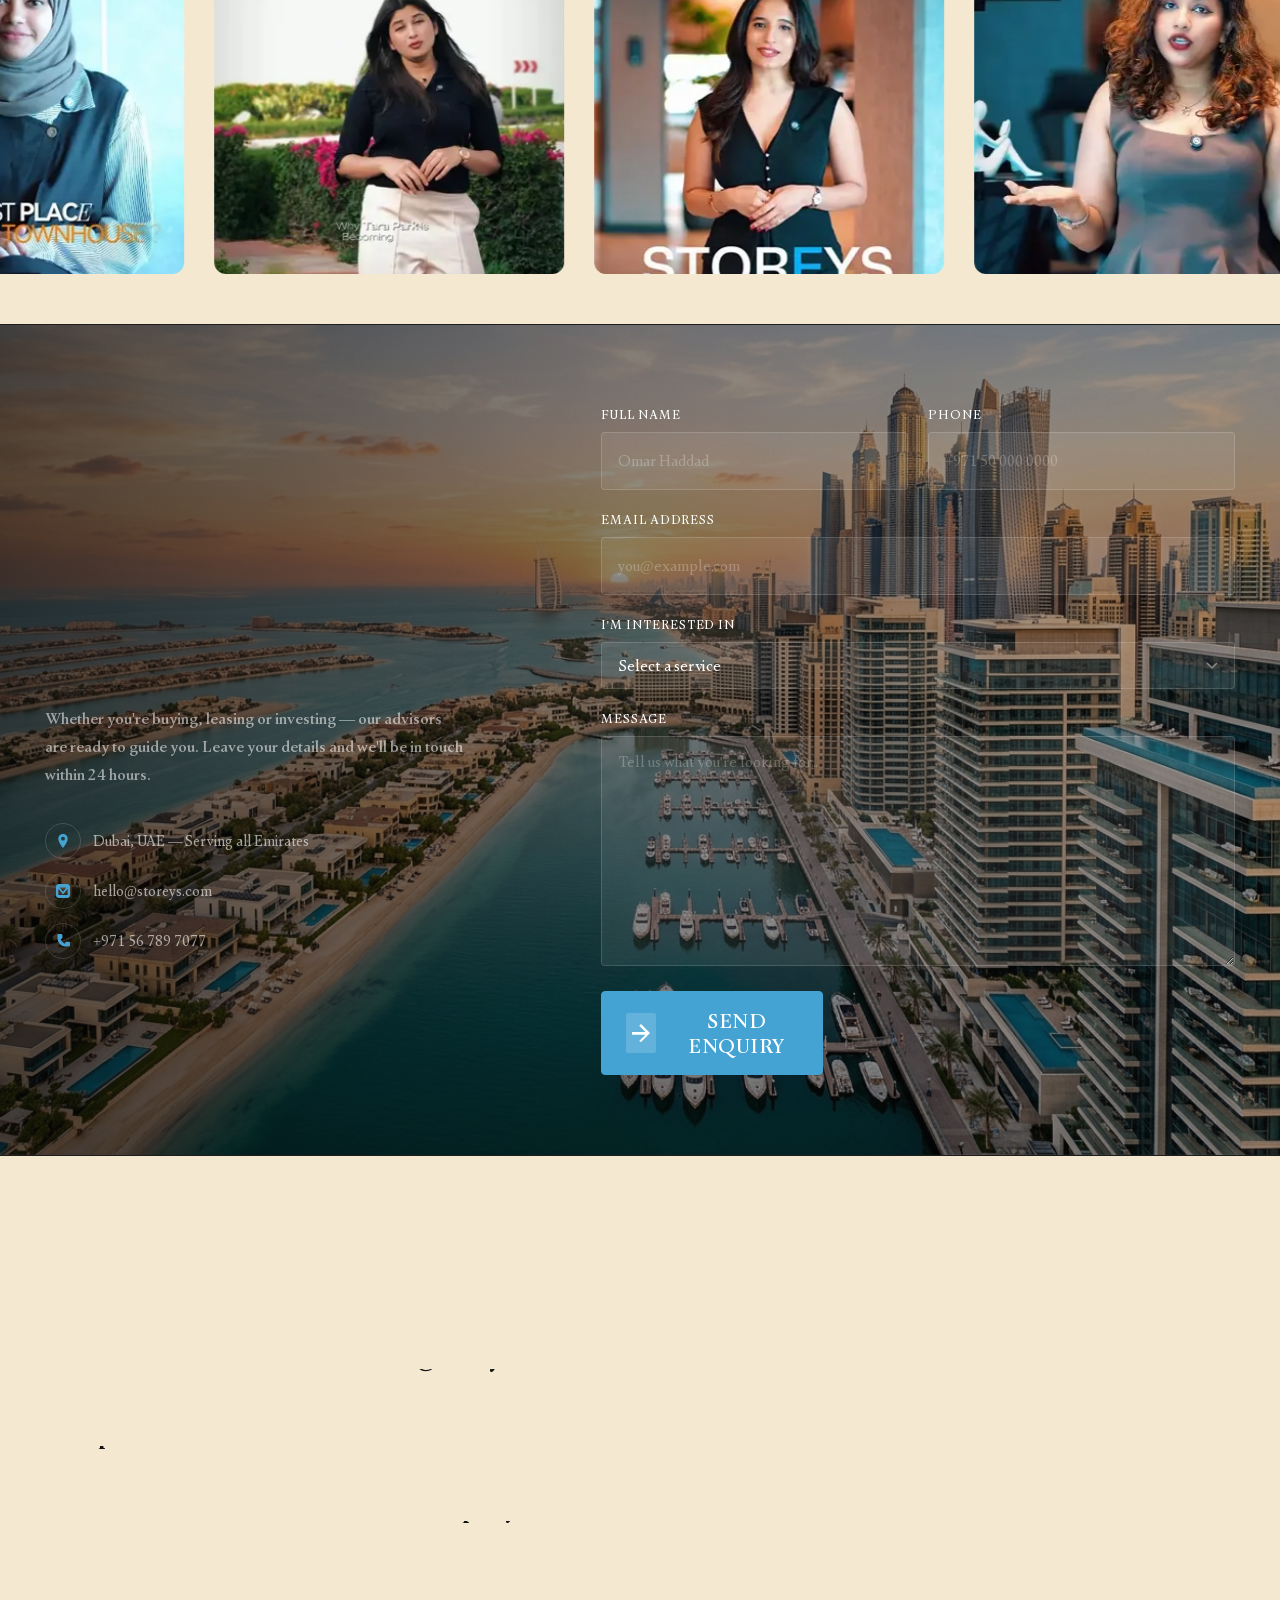
==== commit f094993a: "asd" ====
--- a/index.html
+++ b/index.html
@@ -212,22 +212,26 @@
       height: 28rem;
       overflow: hidden;
     }
+
     .mxd-blog-grid .mxd-blog-item-s .mxd-blog-item__media img {
       width: 100%;
       height: 100%;
       object-fit: cover;
       object-position: center;
     }
+
     @media (min-width: 768px) {
       .mxd-blog-grid .mxd-blog-item-s .mxd-blog-item__media {
         height: 32rem;
       }
     }
+
     @media (min-width: 992px) {
       .mxd-blog-grid .mxd-blog-item-s .mxd-blog-item__media {
         height: 38rem;
       }
     }
+
     @media (min-width: 1400px) {
       .mxd-blog-grid .mxd-blog-item-s .mxd-blog-item__media {
         height: 44rem;
@@ -777,7 +781,9 @@
     <div class="mxd-section p-0 marquee-partner-section">
       <div class="mxd-container fullwidth-container">
         <div class="mxd-block">
-          <h2 style="text-align: center;  font-size: 3.2rem; letter-spacing: 0.15em; text-transform: uppercase; padding-top: 3rem; color: rgba(255, 255, 255);" class="anim-uni-in-up">Trusted by</h2>
+          <h2
+            style="text-align: center;  font-size: 3.2rem; letter-spacing: 0.15em; text-transform: uppercase; padding-top: 3rem; color: rgba(255, 255, 255);"
+            class="anim-uni-in-up">Trusted by</h2>
           <div class="marquee marquee-left--gsap" style="padding: 3rem 0;">
             <div class="marquee__toleft marquee__images" style="display: flex;">
               <div class="marquee__item item-imageblock"
@@ -1534,7 +1540,7 @@
 
 
 
-     <!-- Section - CTA with Marquee End -->
+    <!-- Section - CTA with Marquee End -->
 
     <!-- Section - Instagram Feed Start -->
     <div class="mxd-section">
@@ -1640,6 +1646,8 @@
     <div class="mxd-section " style="padding-top: 8rem; padding-bottom: 8rem; background-color: #0f0f0f; background-image: url('img/new/sbg.png'); background-size: cover; background-position: center; background-repeat: no-repeat;
         border-top: 1px solid rgba(255, 255, 255, 0.06);
         border-bottom: 1px solid rgba(255, 255, 255, 0.06);">
+      <div style="position:absolute;inset:0;background:rgba(15,15,15,.25);"></div>
+
       <div class="mxd-container grid-s-container">
         <div class="container-fluid p-0">
           <div class="row g-0" style="gap: 6rem; align-items: center;">
@@ -1739,7 +1747,7 @@
                 <!-- Submit -->
                 <div style="margin-top: 0.5rem;">
                   <button type="submit" class="btn btn-default-icon btn-default-accent"
-                    style="width: 100%; justify-content: center; padding: 1.6rem 2.4rem;">
+                    style="width: 35%; justify-content: center; padding: 1.6rem 2.4rem;">
                     <i class="btn-icon">
                       <svg xmlns="http://www.w3.org/2000/svg" viewBox="0 0 18 18">
                         <path d="M9,0L7.2,1.8l6.3,6.3H0v2.7h13.5l-6.3,6.3L9,18l9-9L9,0z" />
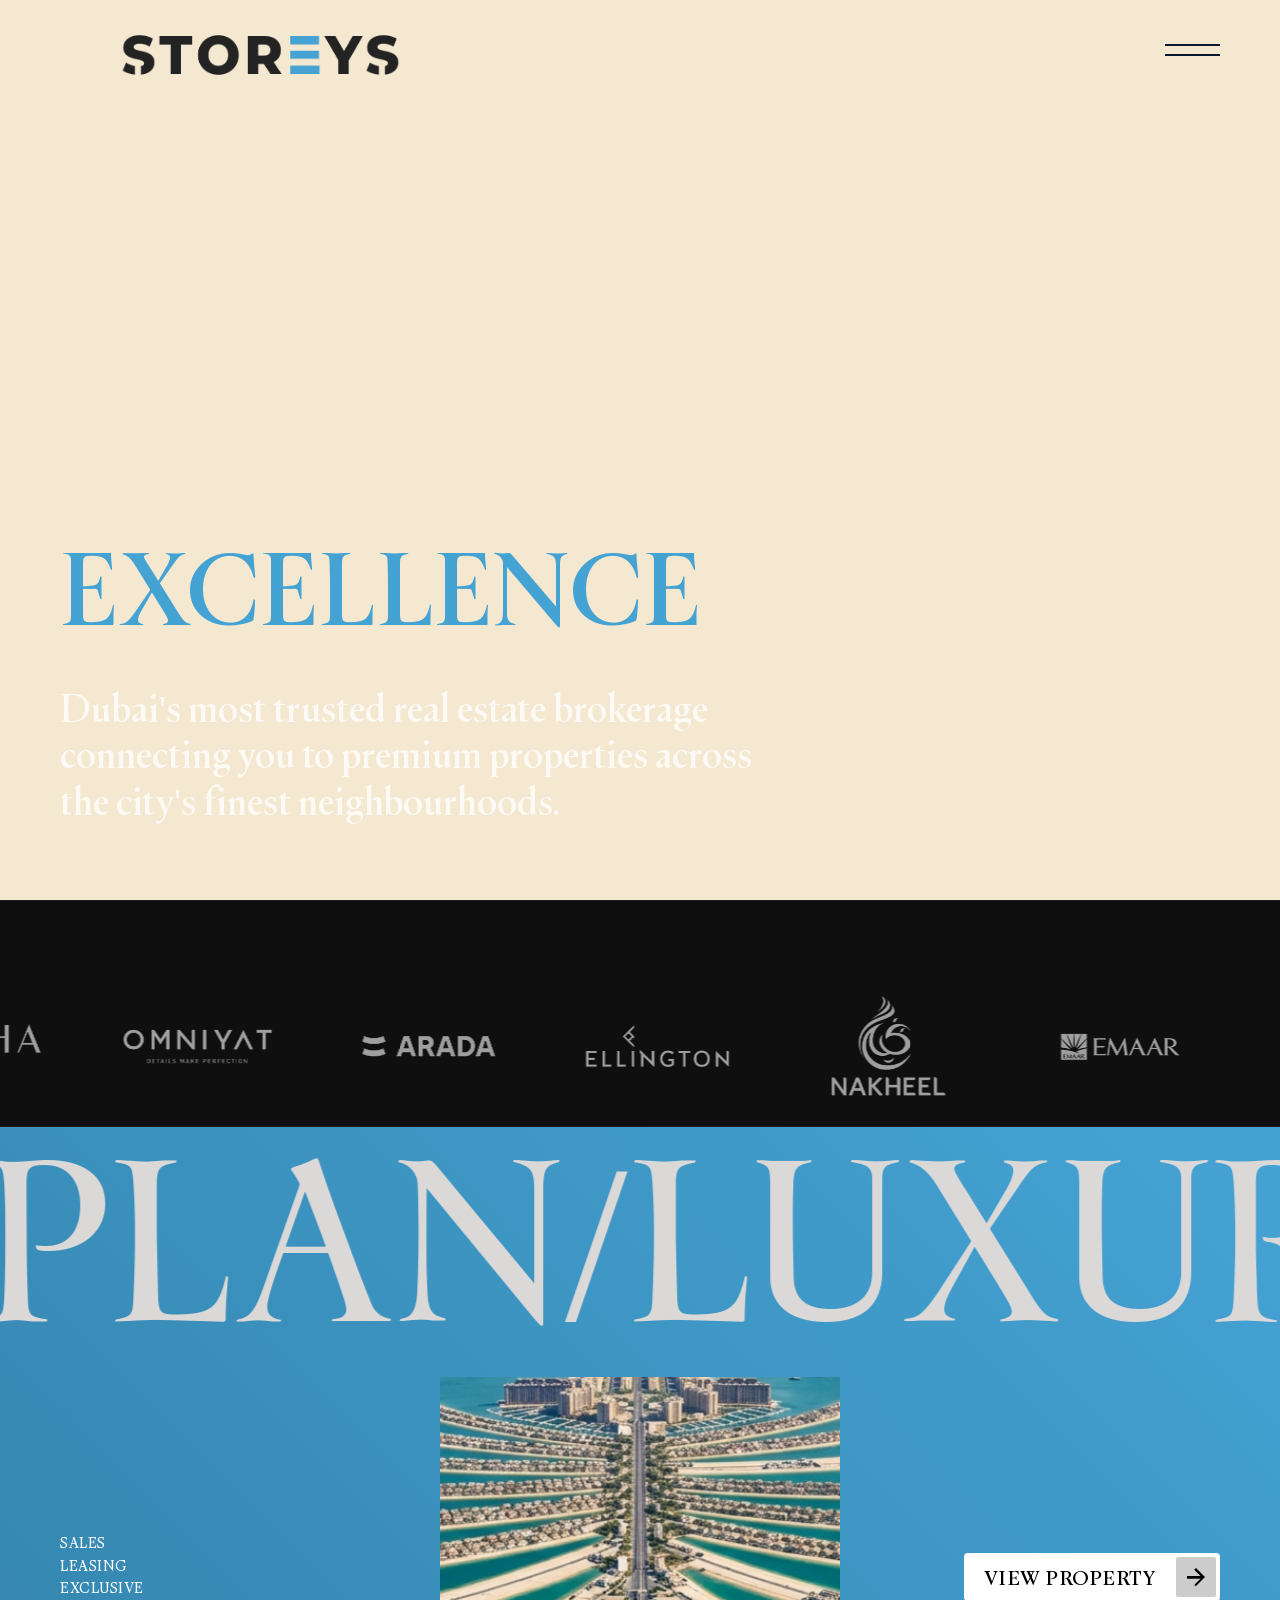
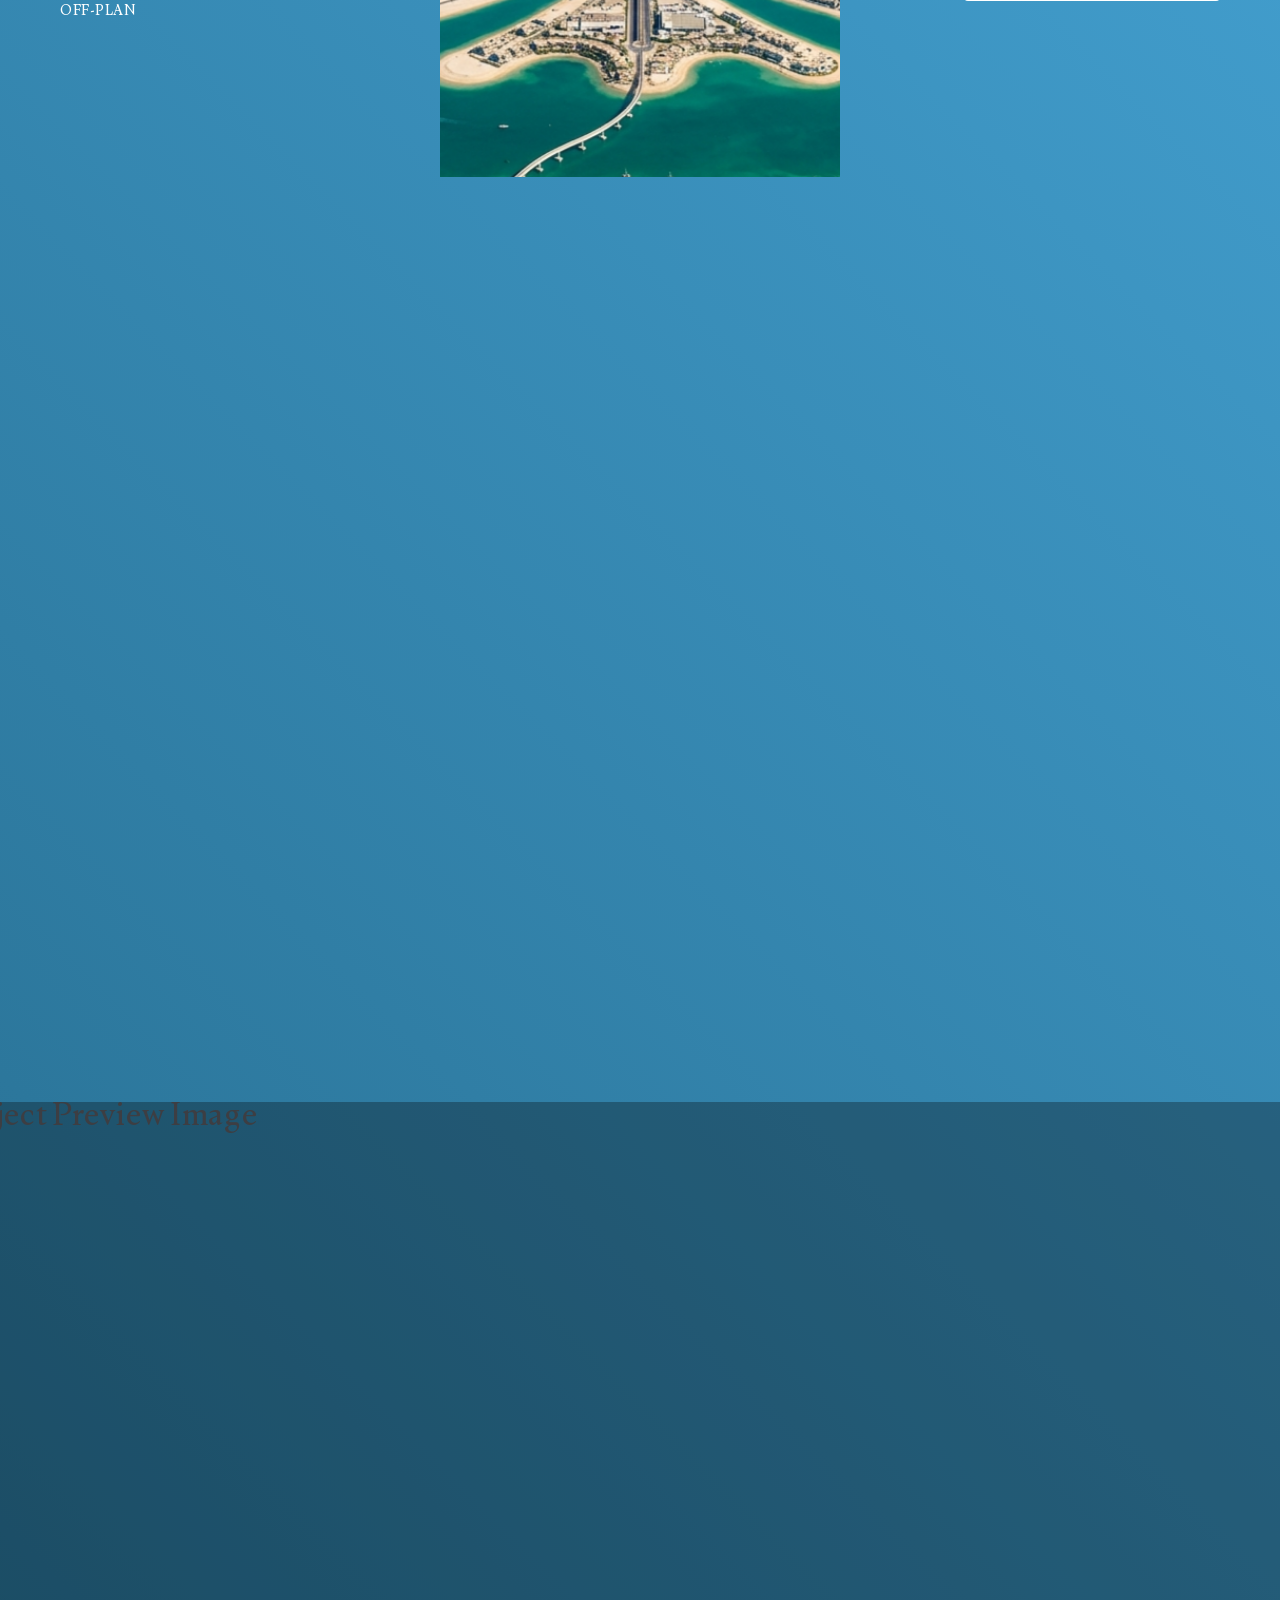
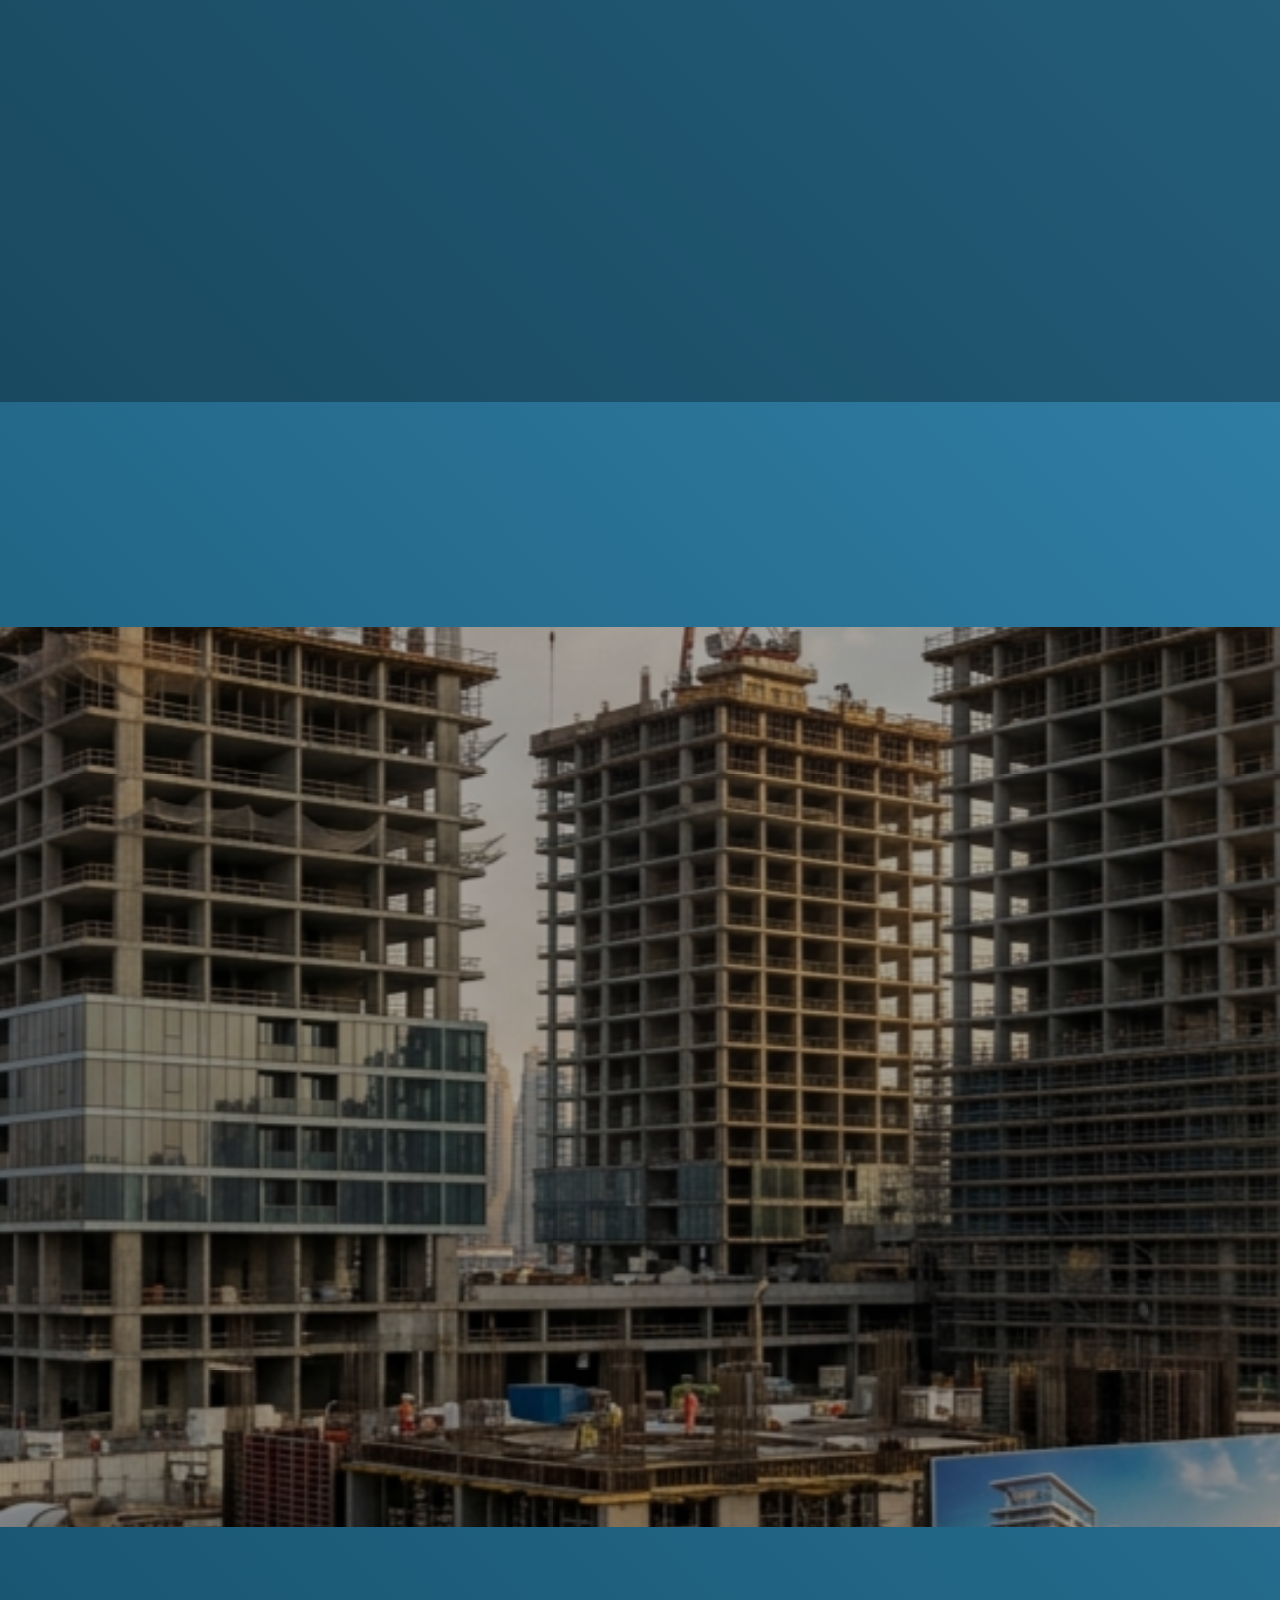
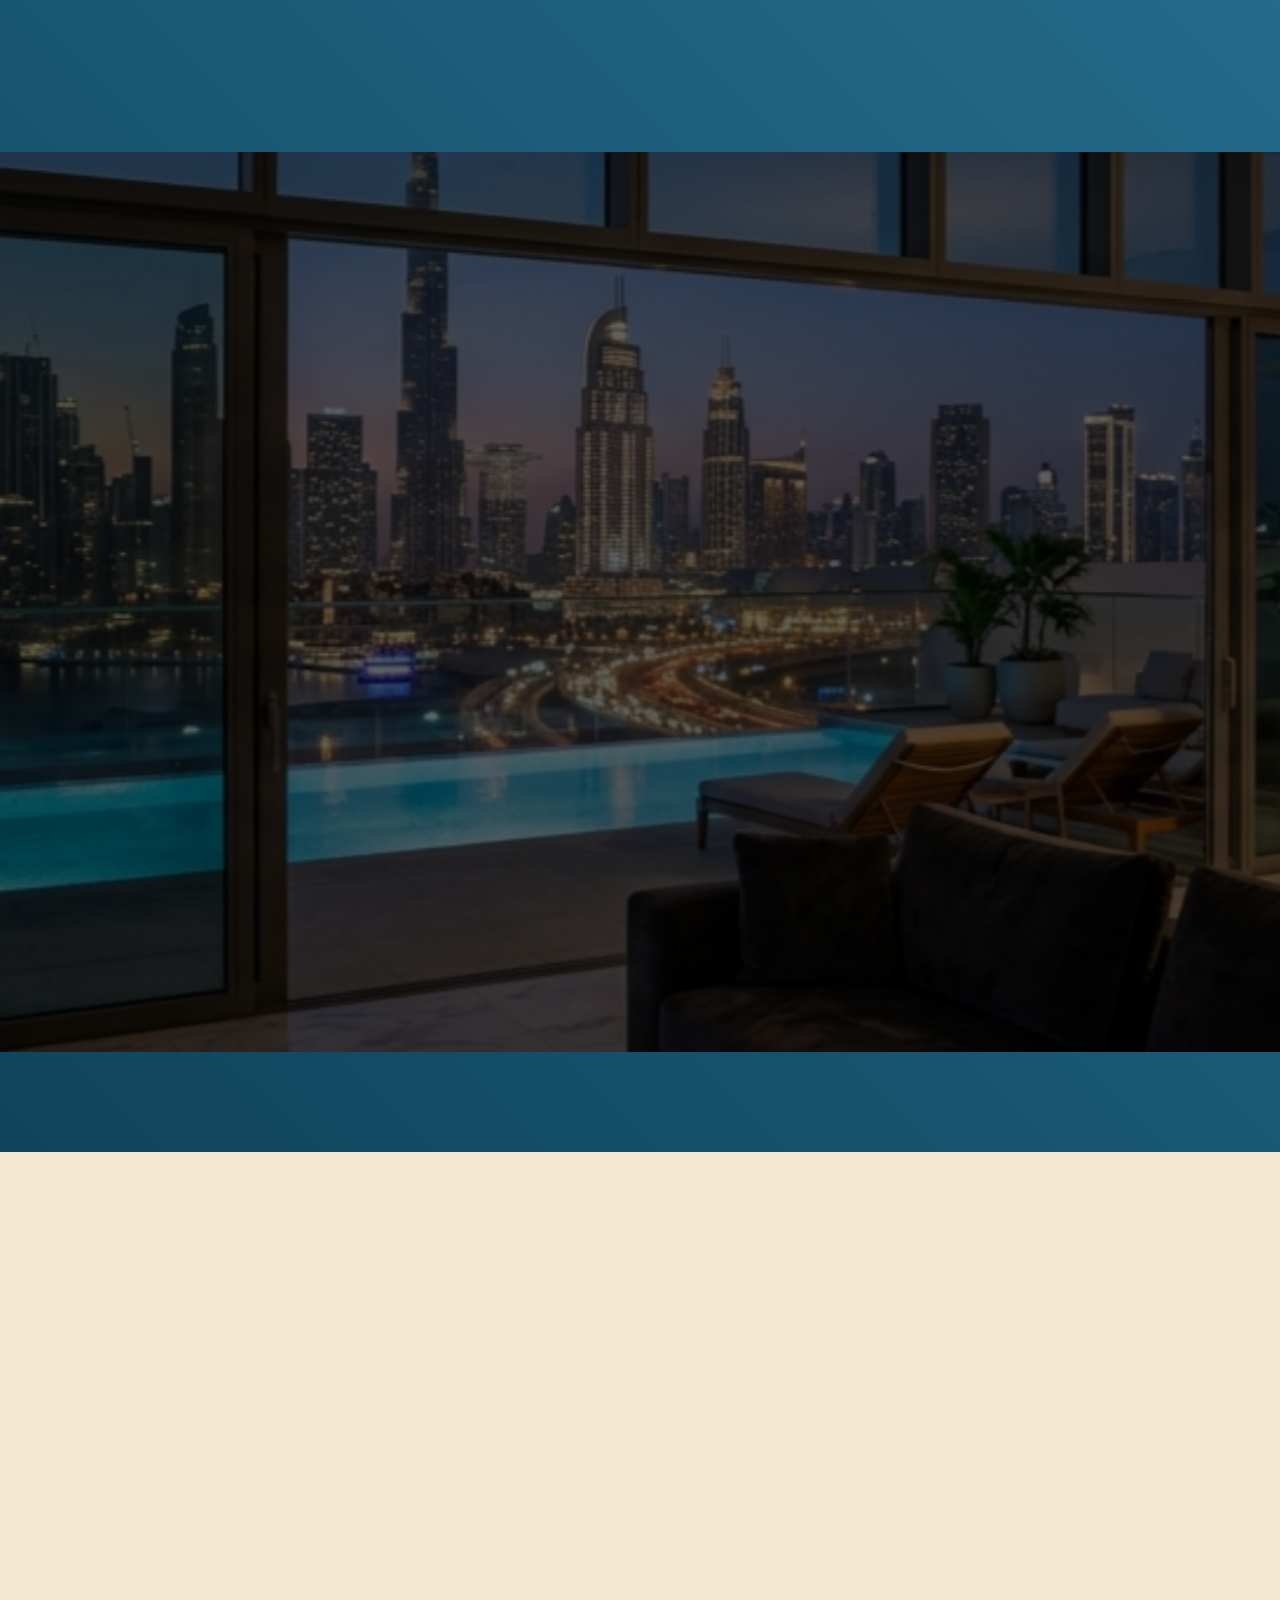
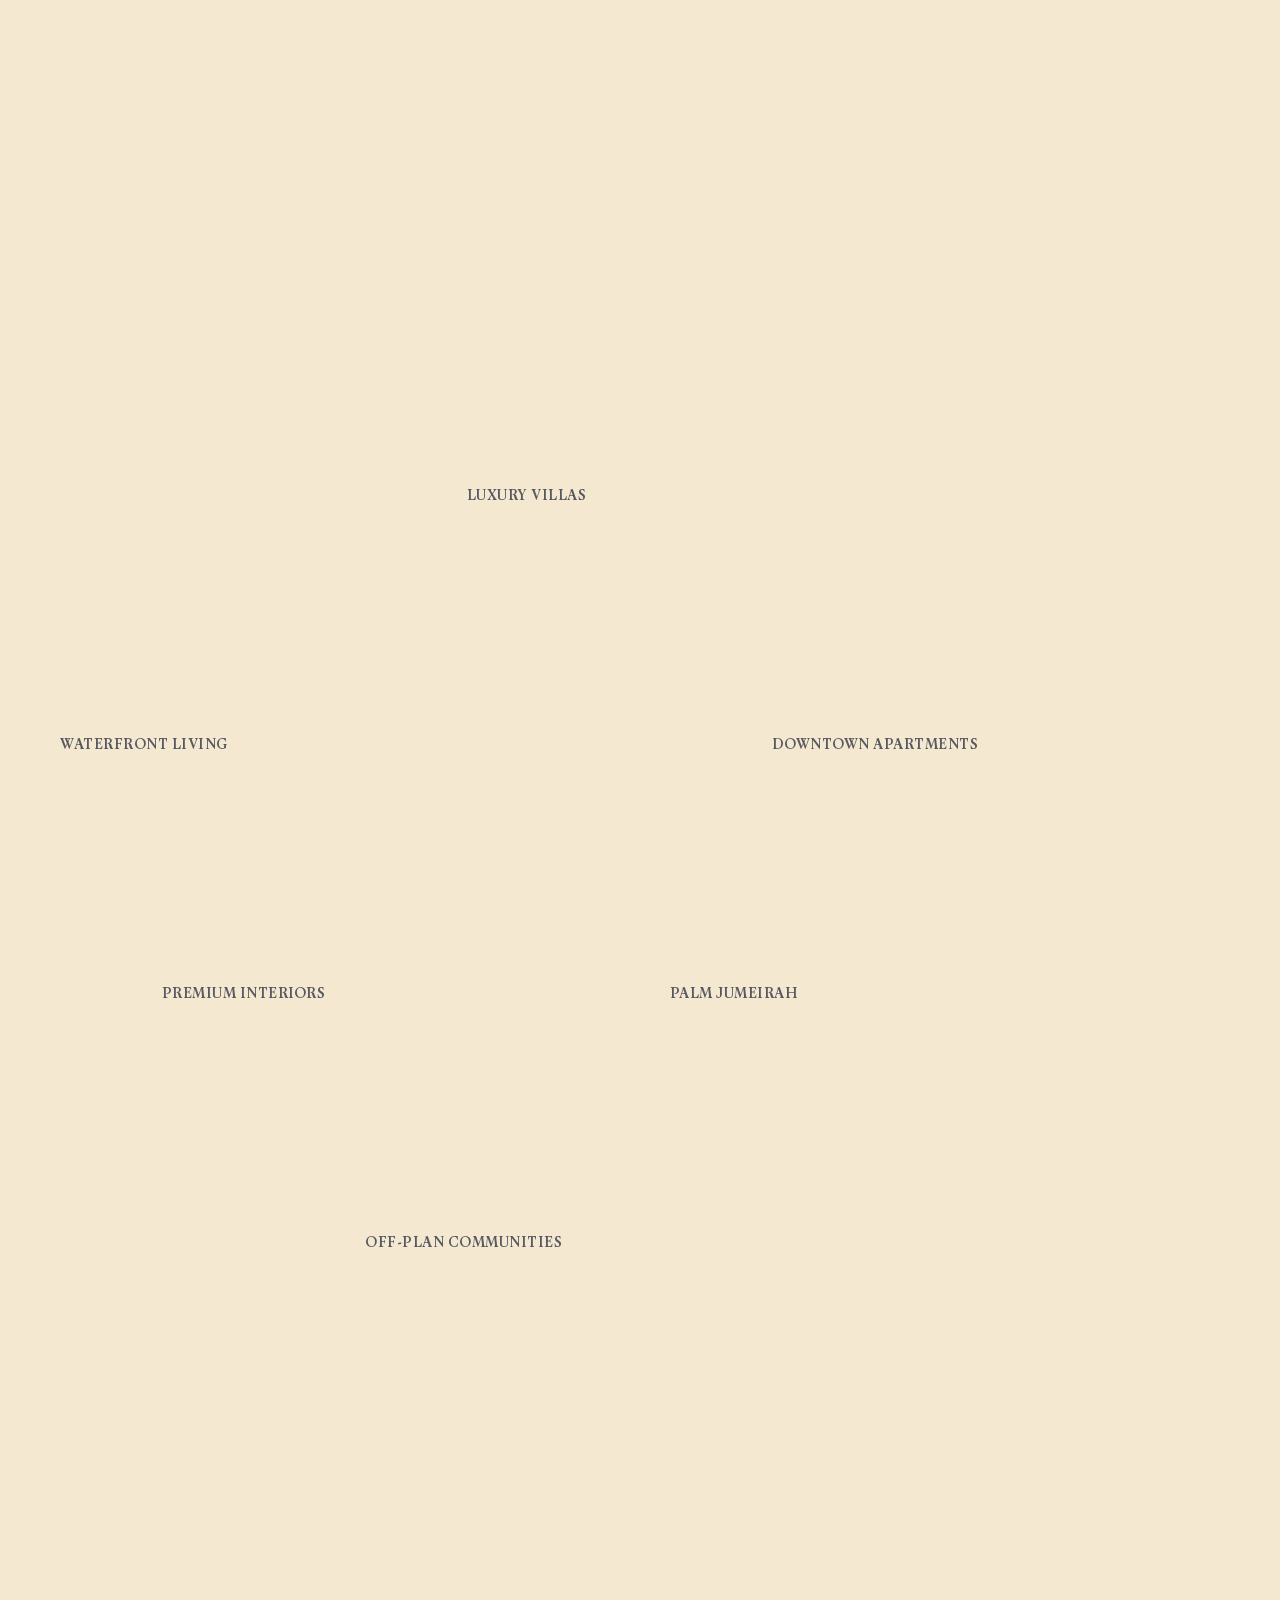
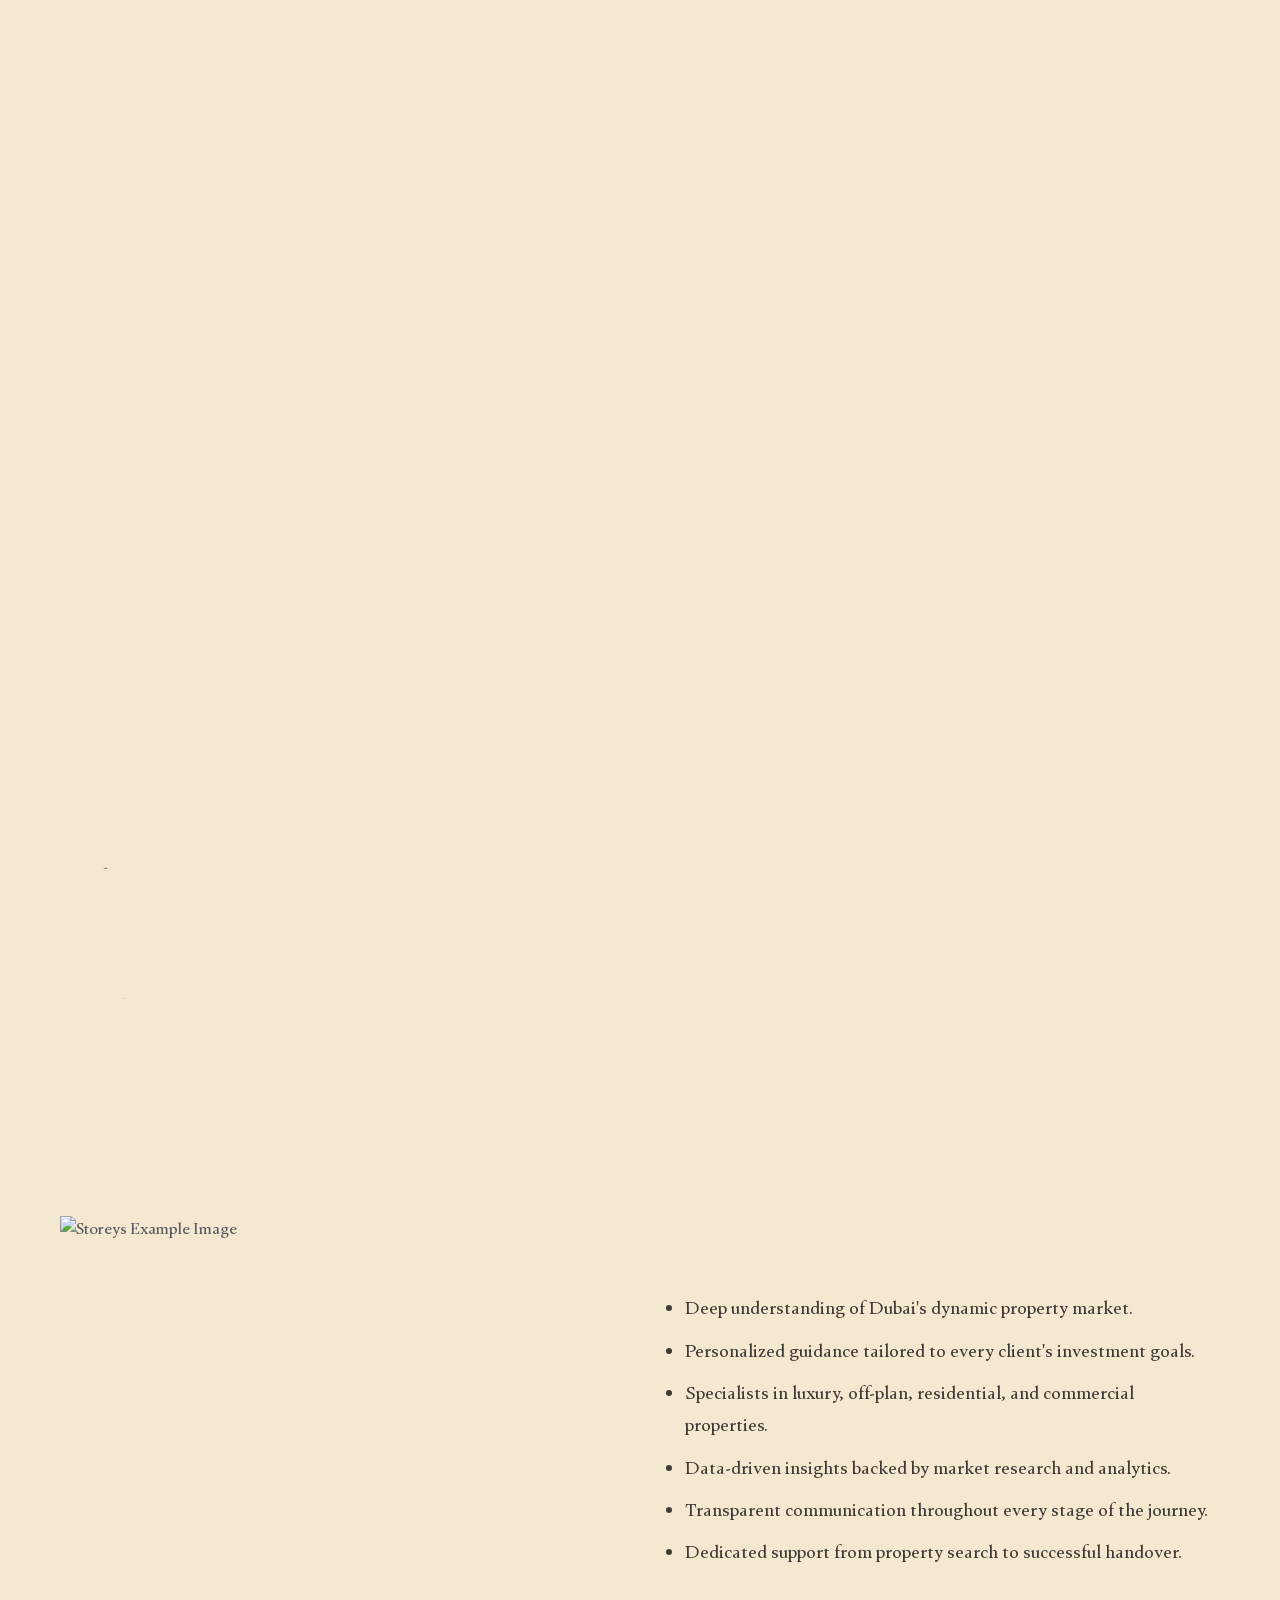
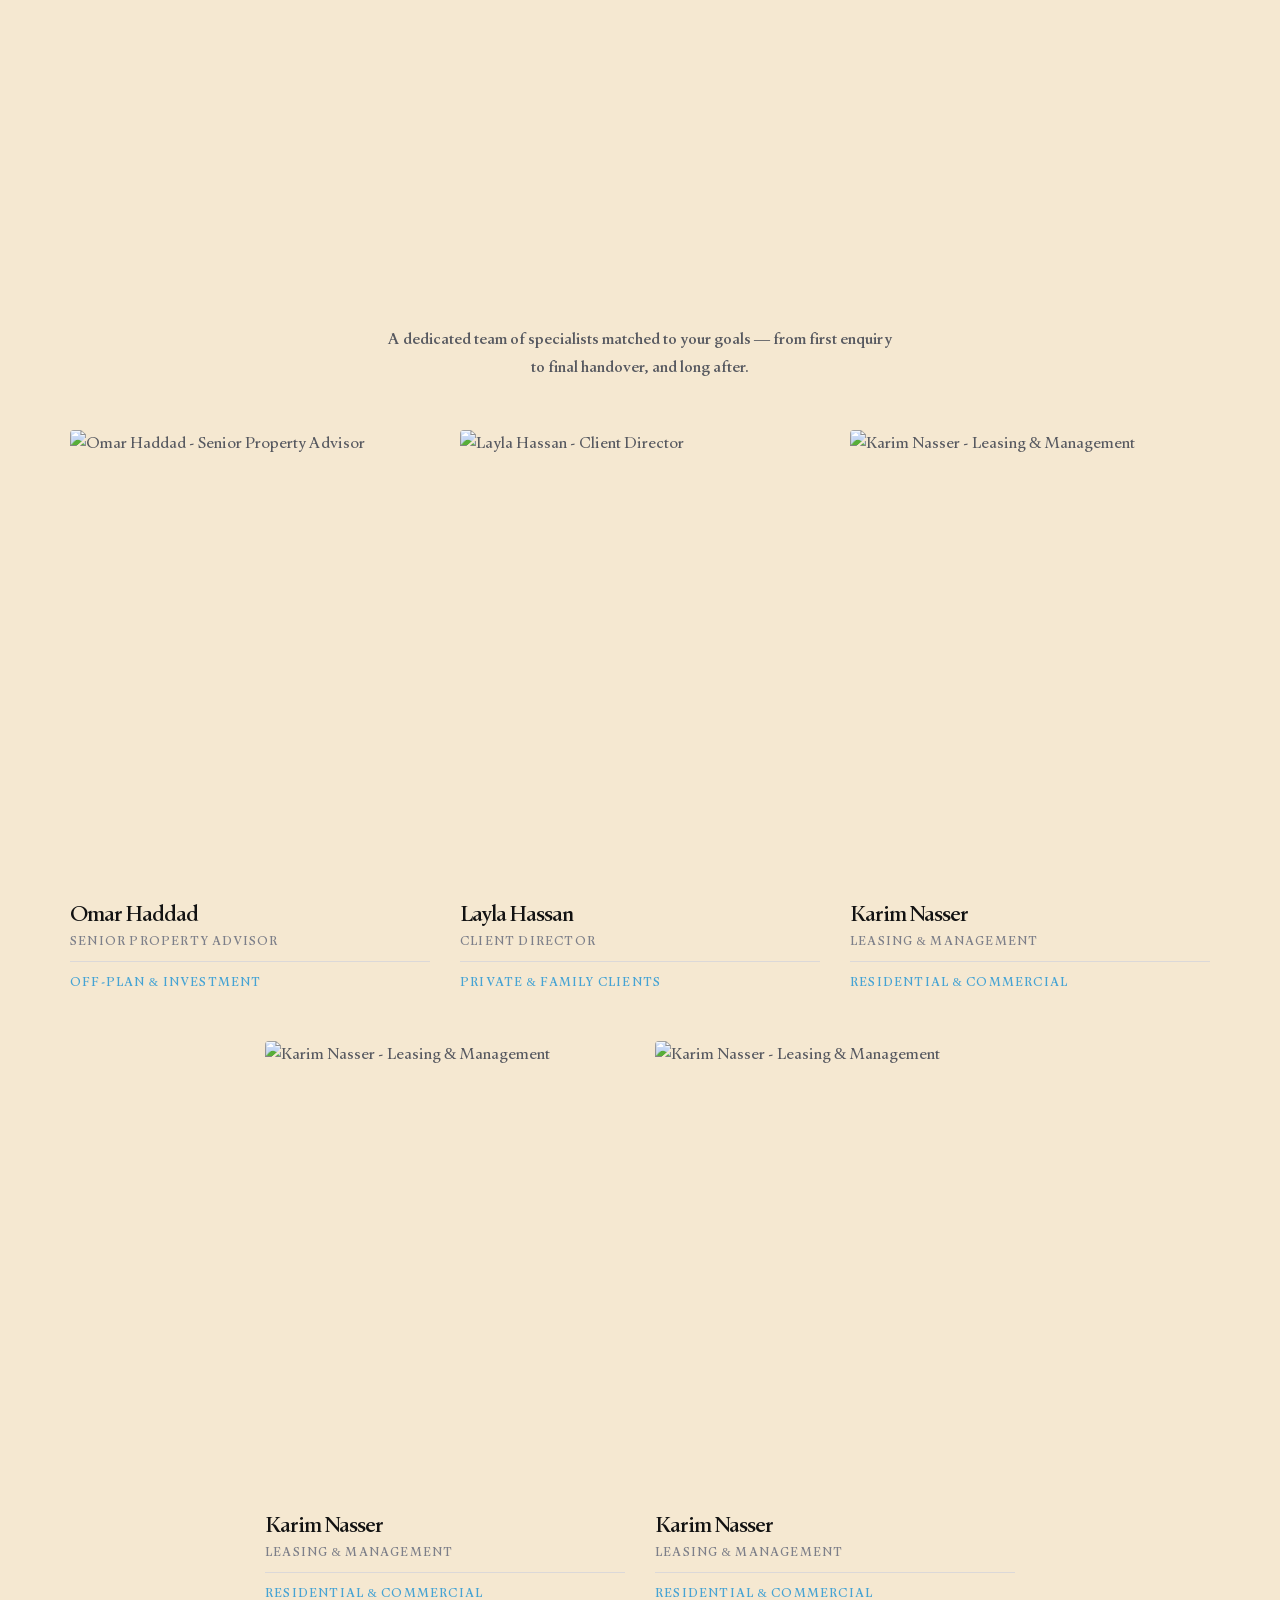
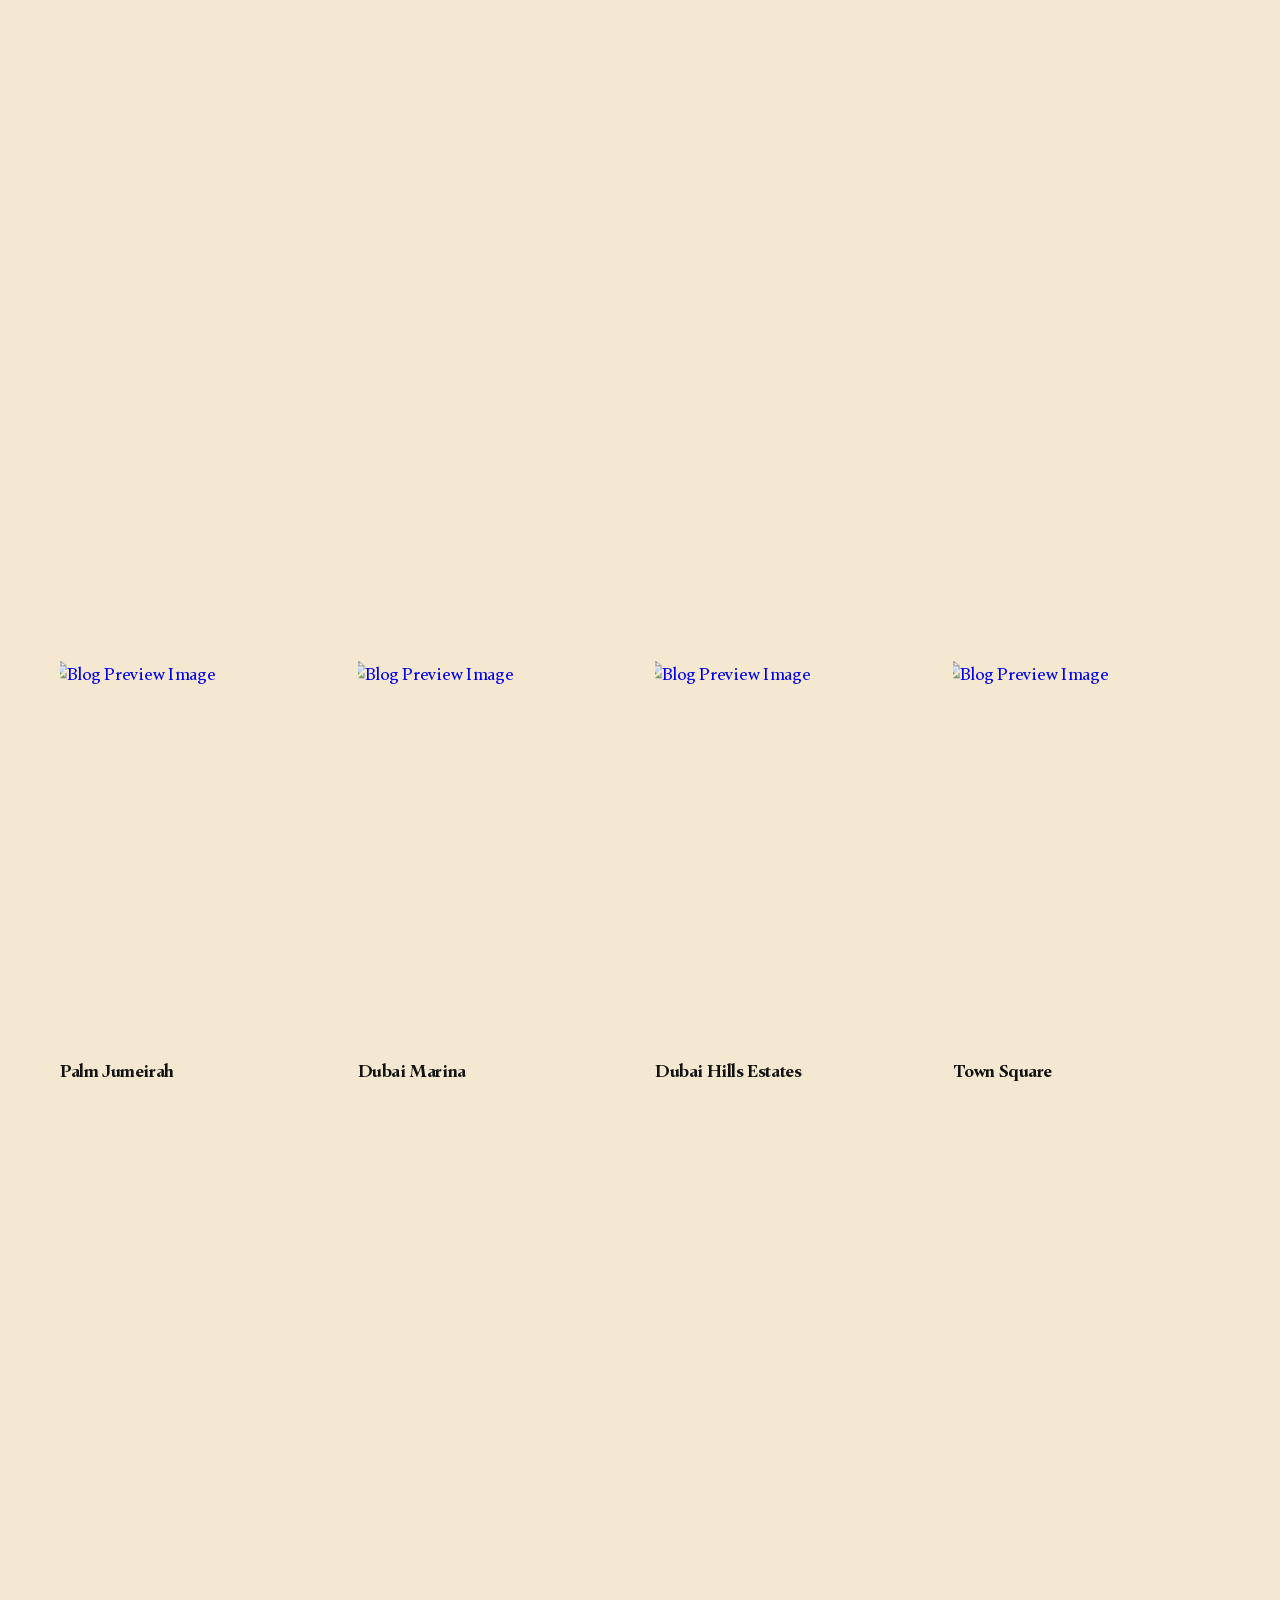
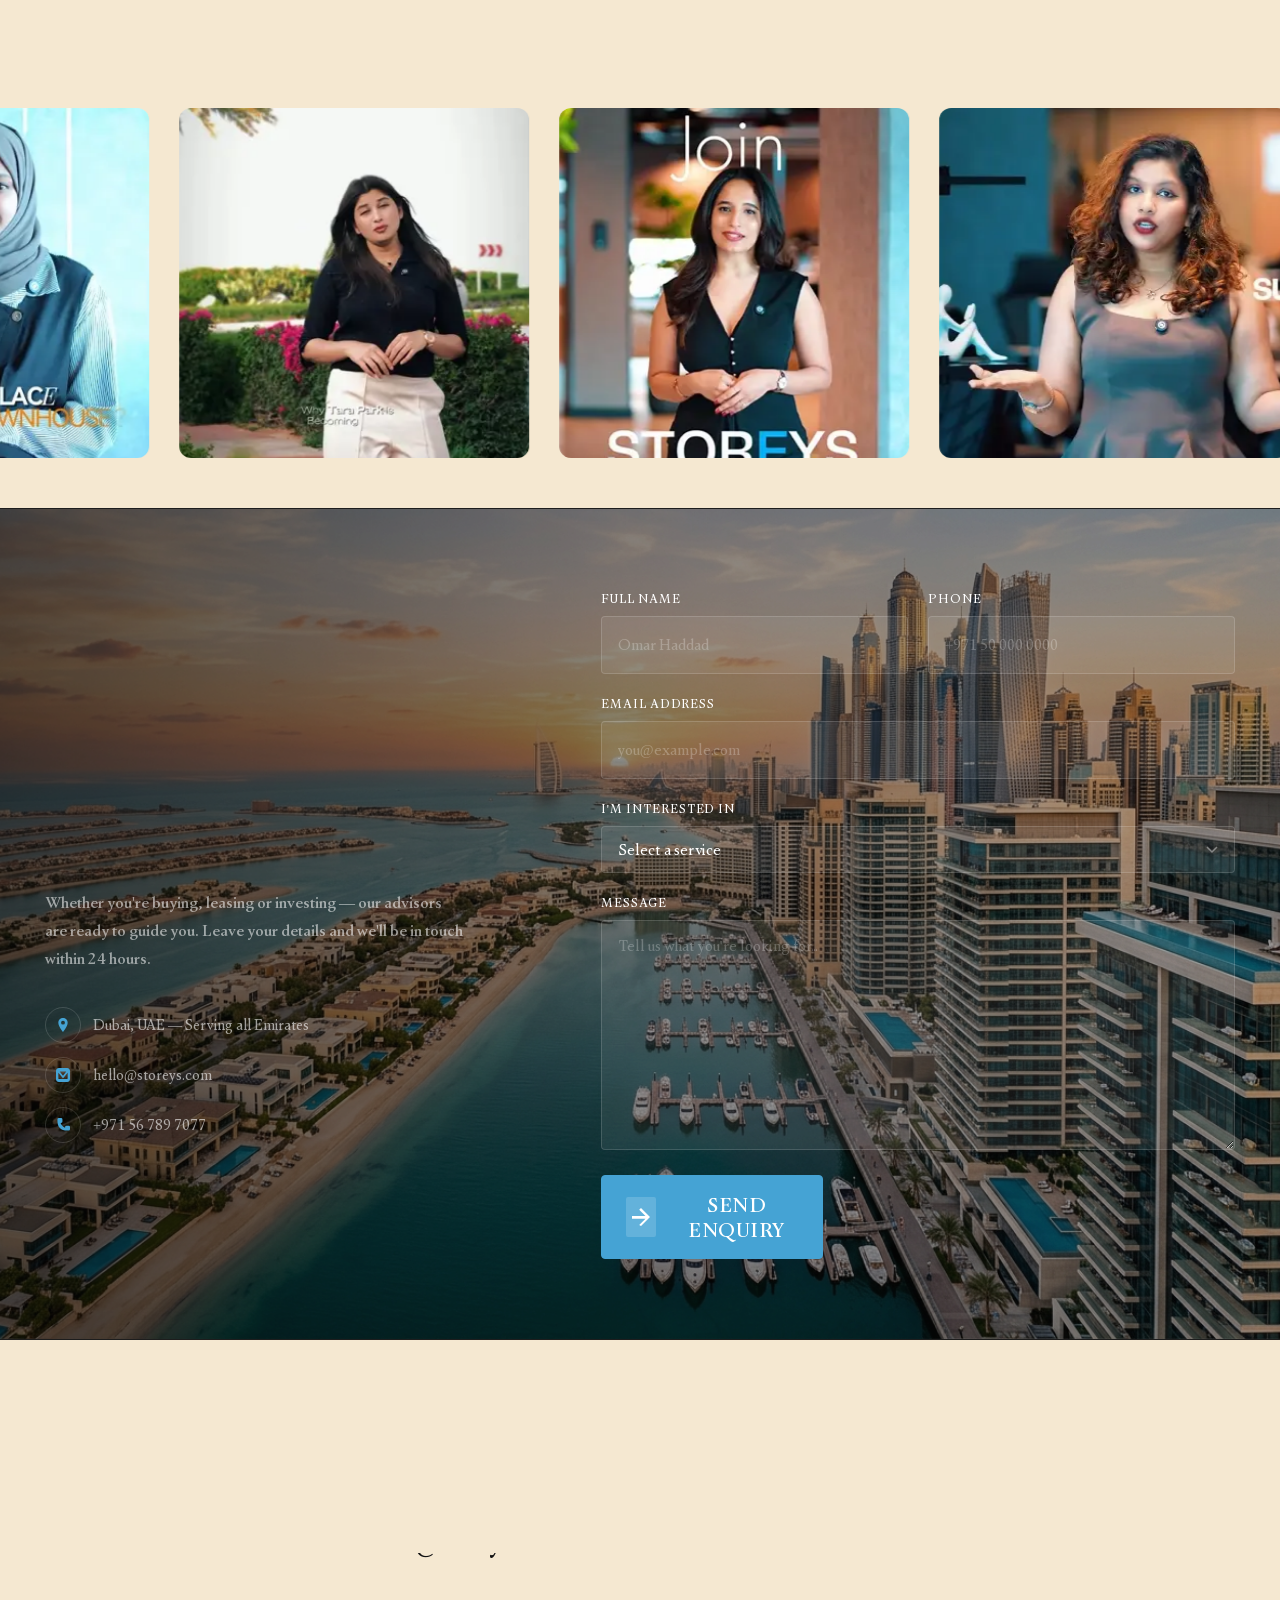
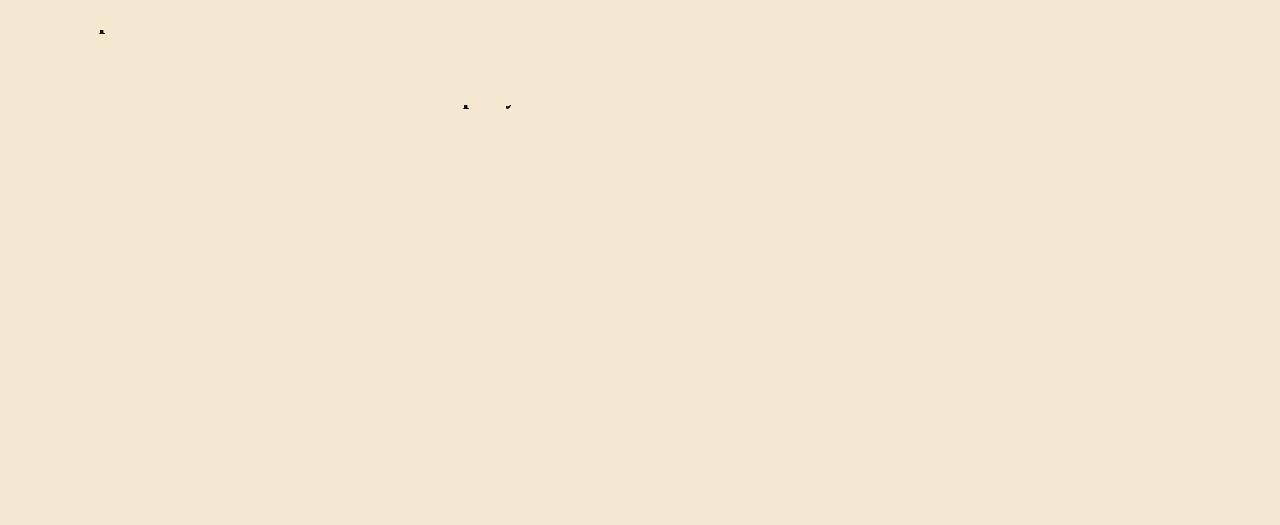
==== commit dd2c0055: "as" ====
--- a/index.html
+++ b/index.html
@@ -90,7 +90,24 @@
       font-size: clamp(3rem, 4vw, 4.8rem);
       font-weight: 600;
       line-height: 1;
-      color: #fff;
+      color: #000000;
+    }
+
+    .storeys-list {
+      margin-top: 2rem;
+      padding-left: 1.5rem;
+    }
+
+    .storeys-list li {
+      color: rgba(0, 0, 0, 0.75);
+      font-size: 1.8rem;
+      line-height: 1.8;
+      margin-bottom: 1rem;
+      list-style: disc;
+    }
+
+    .storeys-list li::marker {
+      color: rgba(0, 0, 0, 0.75);
     }
 
     .storeys-stat p {
@@ -1091,10 +1108,13 @@
             <div class="mxd-dv-sticky-cap__bottom"></div>
           </div>
           <div class="mxd-dv-sticky-cap__scroll">
+
+            <!-- Row 1 -->
             <div class="scroll-images-row row-01">
               <div class="container-fluid p-0">
                 <div class="row g-0">
                   <div class="col-12 col-md-4"></div>
+
                   <div class="col-12 col-md-5 scroll-images-row__item">
                     <div class="scroll-images-row__obj">
                       <div class="scroll-images-row__image mxd-clip-image">
@@ -1103,17 +1123,21 @@
                           alt="Storeys  Sample Image">
                       </div>
                       <div class="scroll-images-row__tags">
-                        <span class="tag tag-m tag-medium ">Branding</span>
-                      </div>
-                    </div>
-                  </div>
+                        <span class="tag tag-m tag-medium">Luxury Villas</span>
+                      </div>
+                    </div>
+                  </div>
+
                   <div class="col-12 col-md-3"></div>
                 </div>
               </div>
             </div>
+
+            <!-- Row 2 -->
             <div class="scroll-images-row row-02">
               <div class="container-fluid p-0">
                 <div class="row g-0">
+
                   <div class="col-12 col-md-6 scroll-images-row__item">
                     <div class="scroll-images-row__obj">
                       <div class="scroll-images-row__image mxd-clip-image">
@@ -1122,11 +1146,13 @@
                           alt="Storeys  Sample Image">
                       </div>
                       <div class="scroll-images-row__tags">
-                        <span class="tag tag-m tag-medium ">Illustrations</span>
-                      </div>
-                    </div>
-                  </div>
+                        <span class="tag tag-m tag-medium">Waterfront Living</span>
+                      </div>
+                    </div>
+                  </div>
+
                   <div class="col-12 col-md-1"></div>
+
                   <div class="col-12 col-md-4 scroll-images-row__item">
                     <div class="scroll-images-row__obj">
                       <div class="scroll-images-row__image mxd-clip-image">
@@ -1135,18 +1161,23 @@
                           alt="Storeys  Sample Image">
                       </div>
                       <div class="scroll-images-row__tags">
-                        <span class="tag tag-m tag-medium ">Photography</span>
-                      </div>
-                    </div>
-                  </div>
+                        <span class="tag tag-m tag-medium">Downtown Apartments</span>
+                      </div>
+                    </div>
+                  </div>
+
                   <div class="col-12 col-md-1"></div>
                 </div>
               </div>
             </div>
+
+            <!-- Row 3 -->
             <div class="scroll-images-row row-03">
               <div class="container-fluid p-0">
                 <div class="row g-0">
+
                   <div class="col-12 col-md-1"></div>
+
                   <div class="col-12 col-md-4 scroll-images-row__item">
                     <div class="scroll-images-row__obj">
                       <div class="scroll-images-row__image mxd-clip-image">
@@ -1155,11 +1186,13 @@
                           alt="Storeys  Sample Image">
                       </div>
                       <div class="scroll-images-row__tags">
-                        <span class="tag tag-m tag-medium ">Fashion</span>
-                      </div>
-                    </div>
-                  </div>
+                        <span class="tag tag-m tag-medium">Premium Interiors</span>
+                      </div>
+                    </div>
+                  </div>
+
                   <div class="col-12 col-md-1"></div>
+
                   <div class="col-12 col-md-6 scroll-images-row__item">
                     <div class="scroll-images-row__obj">
                       <div class="scroll-images-row__image mxd-clip-image">
@@ -1168,17 +1201,22 @@
                           alt="Storeys  Sample Image">
                       </div>
                       <div class="scroll-images-row__tags">
-                        <span class="tag tag-m tag-medium ">Packaging</span>
-                      </div>
-                    </div>
-                  </div>
-                </div>
-              </div>
-            </div>
+                        <span class="tag tag-m tag-medium">Palm Jumeirah</span>
+                      </div>
+                    </div>
+                  </div>
+
+                </div>
+              </div>
+            </div>
+
+            <!-- Row 4 -->
             <div class="scroll-images-row row-04">
               <div class="container-fluid p-0">
                 <div class="row g-0">
+
                   <div class="col-12 col-md-3"></div>
+
                   <div class="col-12 col-md-5 scroll-images-row__item">
                     <div class="scroll-images-row__obj">
                       <div class="scroll-images-row__image mxd-clip-image">
@@ -1187,14 +1225,17 @@
                           alt="Storeys  Sample Image">
                       </div>
                       <div class="scroll-images-row__tags">
-                        <span class="tag tag-m tag-medium ">Illustrations</span>
-                      </div>
-                    </div>
-                  </div>
+                        <span class="tag tag-m tag-medium">Off-Plan Communities</span>
+                      </div>
+                    </div>
+                  </div>
+
                   <div class="col-12 col-md-4"></div>
-                </div>
-              </div>
-            </div>
+
+                </div>
+              </div>
+            </div>
+
           </div>
         </div>
         <!-- Divider - Sticky Caption End -->
@@ -1260,28 +1301,21 @@
                   <div class="col-12 col-lg-6 mxd-grid-item">
                     <div class="mxd-split-descr__wrap">
                       <div class="mxd-split-descr__content">
-                        <p class="t-bold t-large mxd-split-lines">Our Hybrid Approach allows us to evolve, learn, and
-                          adapt to the ever-changing market. <span>At the core of Storeys’ ethos lies a profound
-                            understanding of market trends, coupled with an acute awareness of the evolving needs of its
-                            clientele.
-                          </span>
+
+                        <p class="t-bold t-large mxd-split-lines">
+                          Our Hybrid Approach allows us to evolve, learn, and adapt to the ever-changing real estate
+                          market.
                         </p>
-                      </div>
-                      <div class="mxd-split-descr__tags">
-                        <div class="container-fluid p-0">
-                          <div class="row g-0">
-                            <div class="col-12 col-md-6 col-xl-4">
-                              <span class="tag meta-tag tag-m  anim-uni-in-up">Sales</span>
-                              <span class="tag meta-tag tag-m  anim-uni-in-up">Leasing</span>
-                              <span class="tag meta-tag tag-m  anim-uni-in-up">Off-Plan</span>
-                            </div>
-                            <div class="col-12 col-md-6 col-xl-4">
-                              <span class="tag meta-tag tag-m  anim-uni-in-up">Management</span>
-                              <span class="tag meta-tag tag-m  anim-uni-in-up">Mortgages</span>
-                              <span class="tag meta-tag tag-m  anim-uni-in-up">Interiors</span>
-                            </div>
-                          </div>
-                        </div>
+
+                        <ul class="storeys-list">
+                          <li>Deep understanding of Dubai's dynamic property market.</li>
+                          <li>Personalized guidance tailored to every client's investment goals.</li>
+                          <li>Specialists in luxury, off-plan, residential, and commercial properties.</li>
+                          <li>Data-driven insights backed by market research and analytics.</li>
+                          <li>Transparent communication throughout every stage of the journey.</li>
+                          <li>Dedicated support from property search to successful handover.</li>
+                        </ul>
+
                       </div>
                     </div>
                   </div>
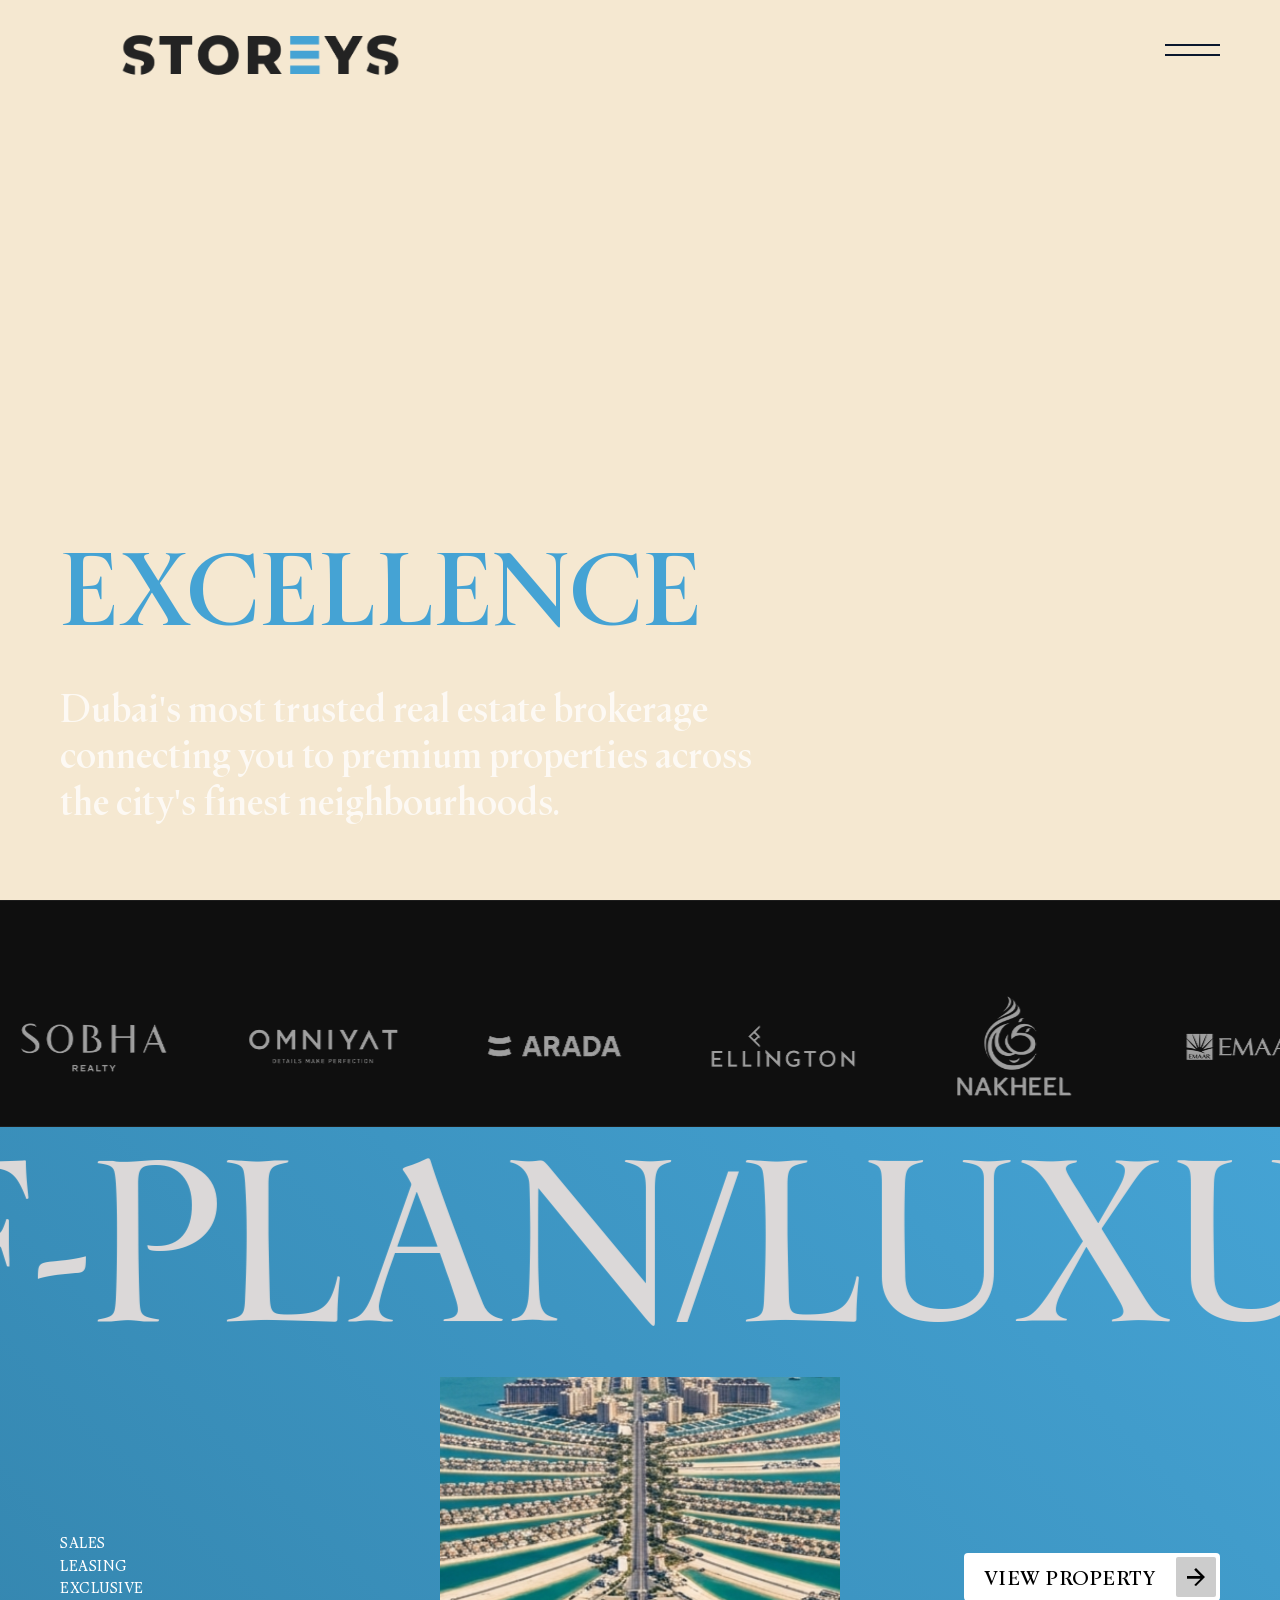
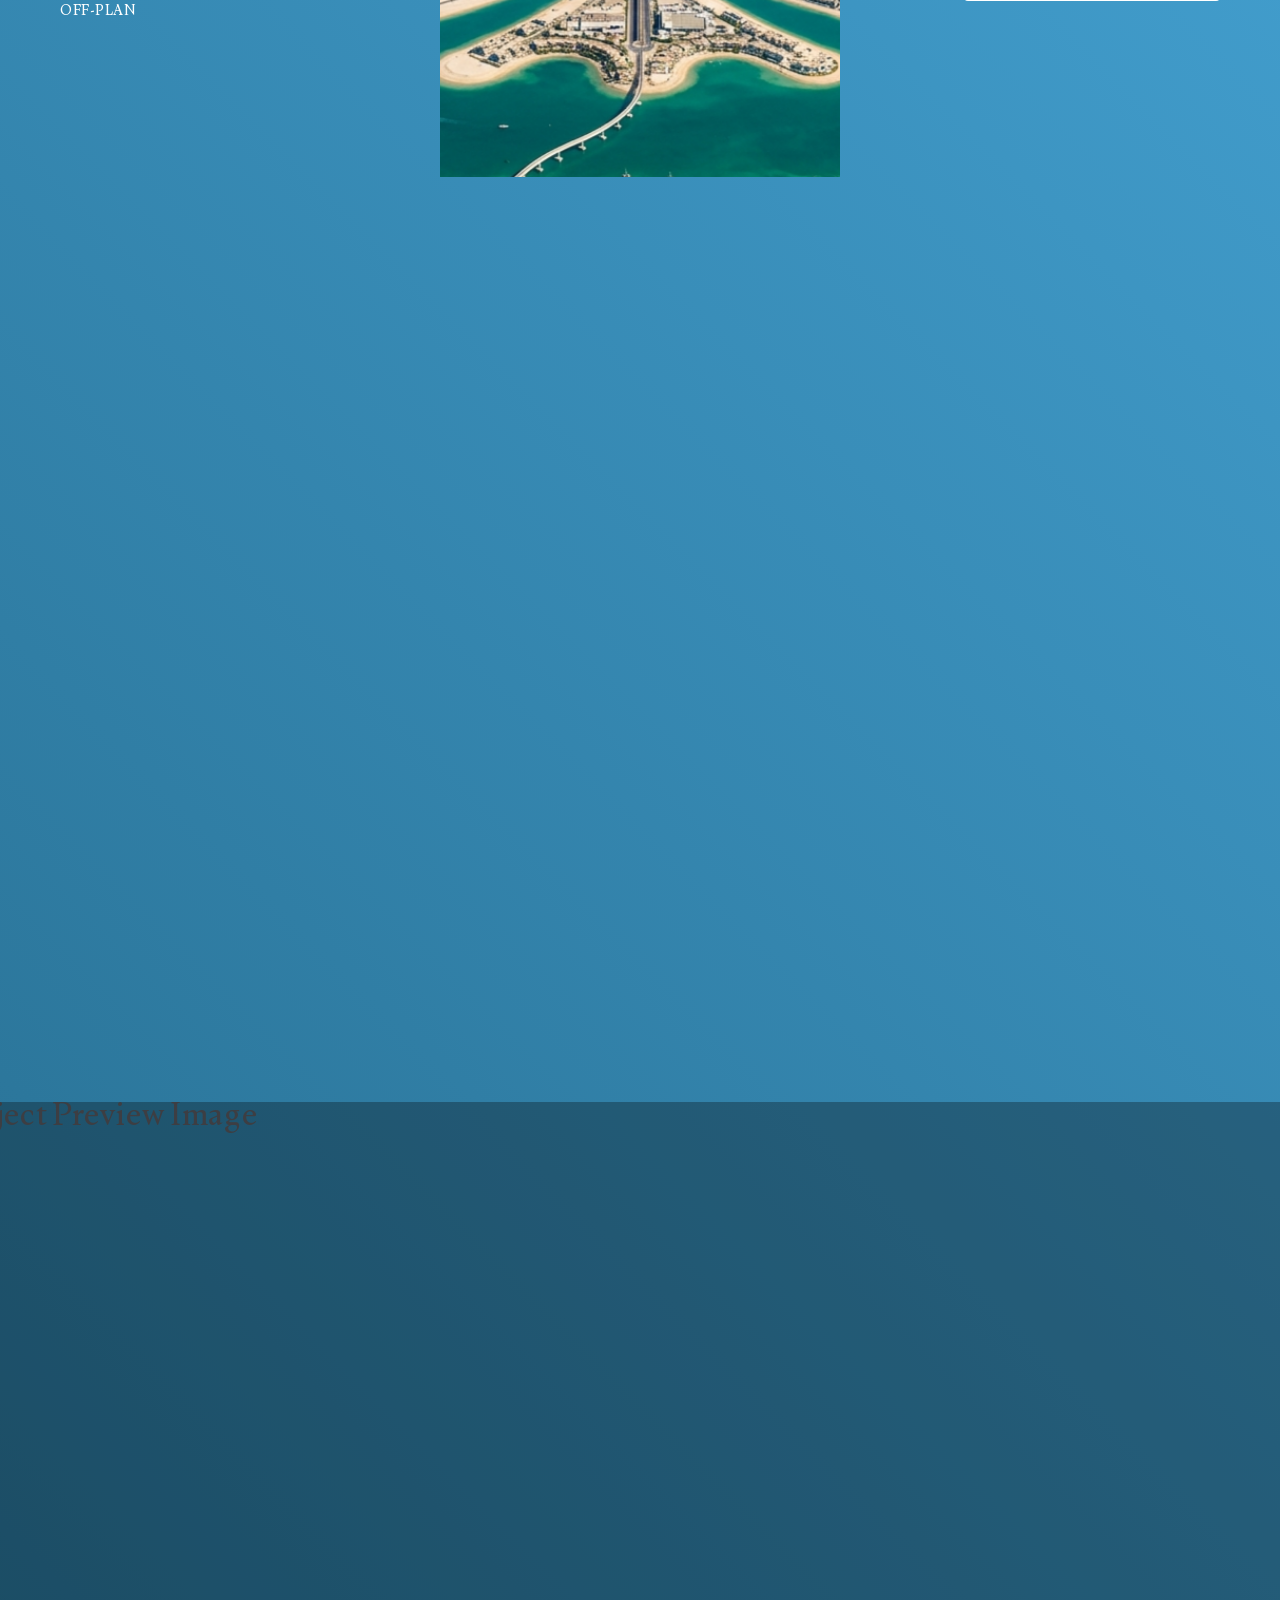
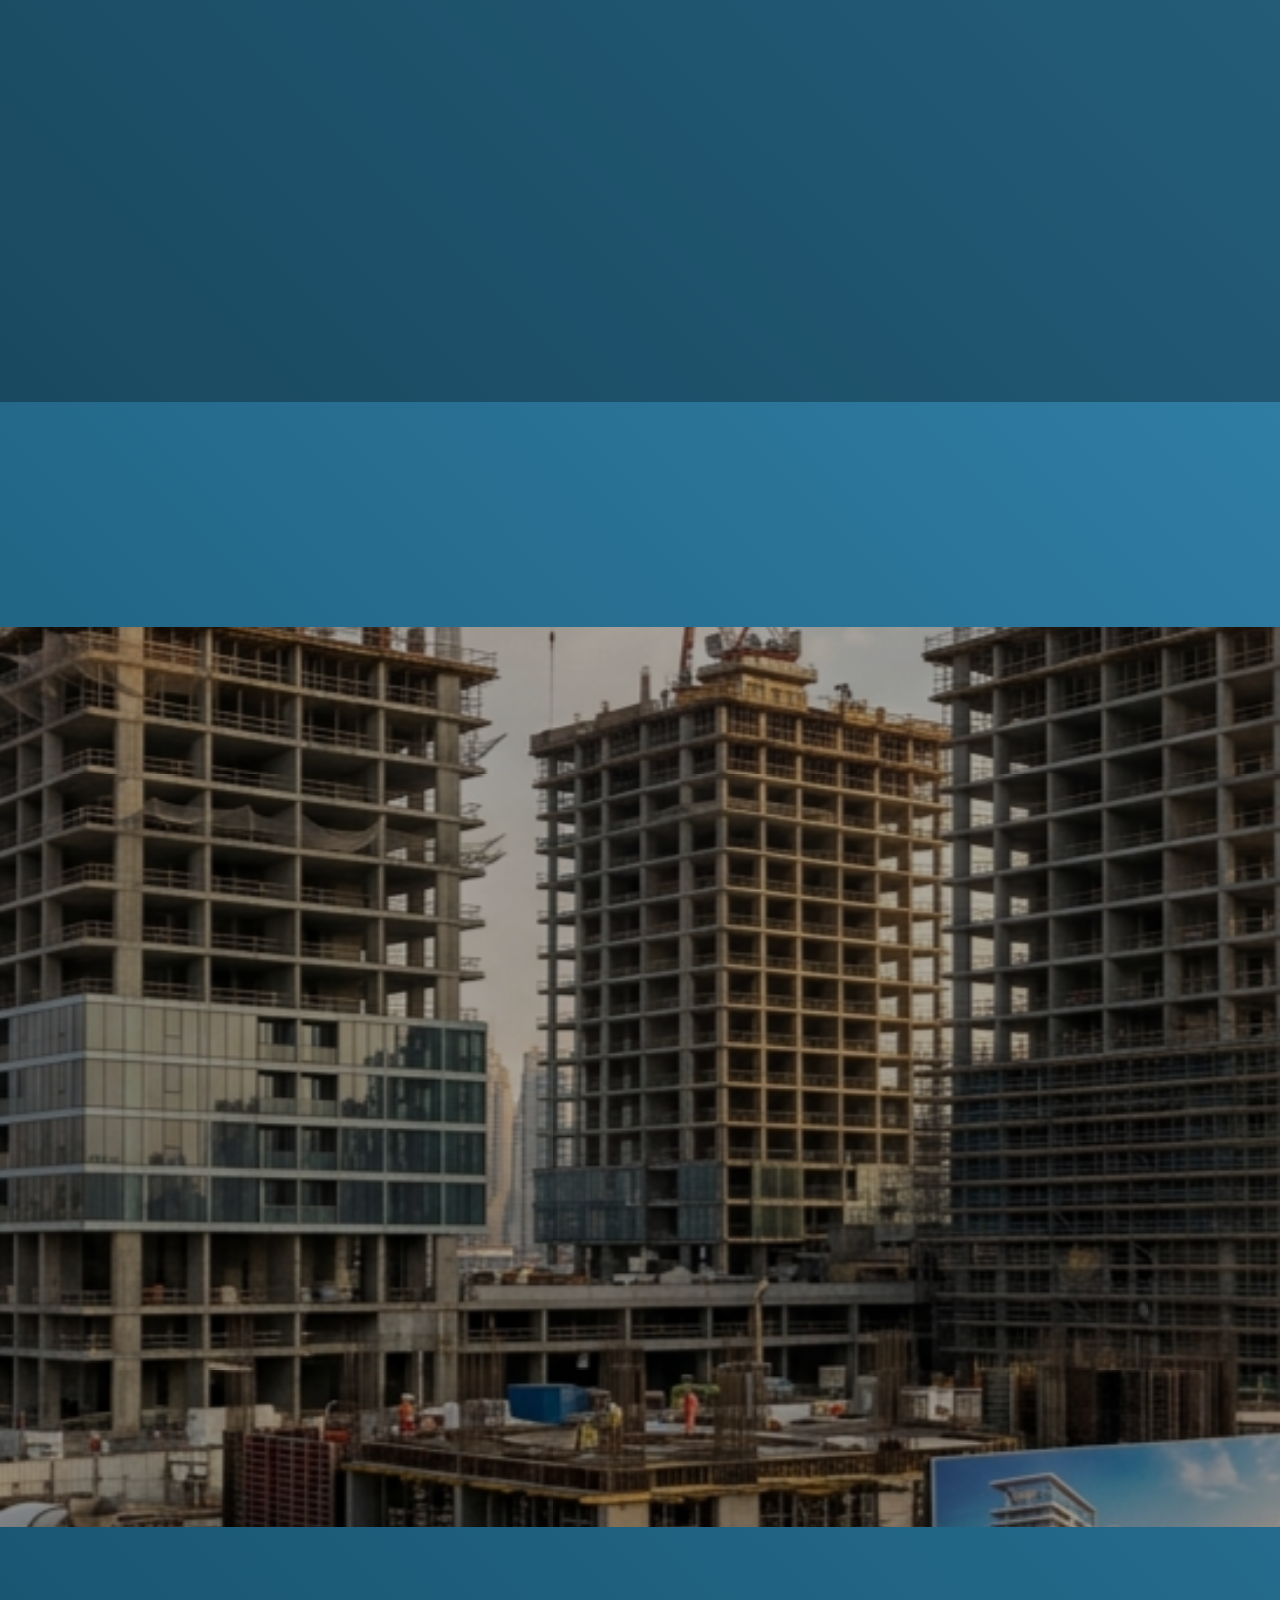
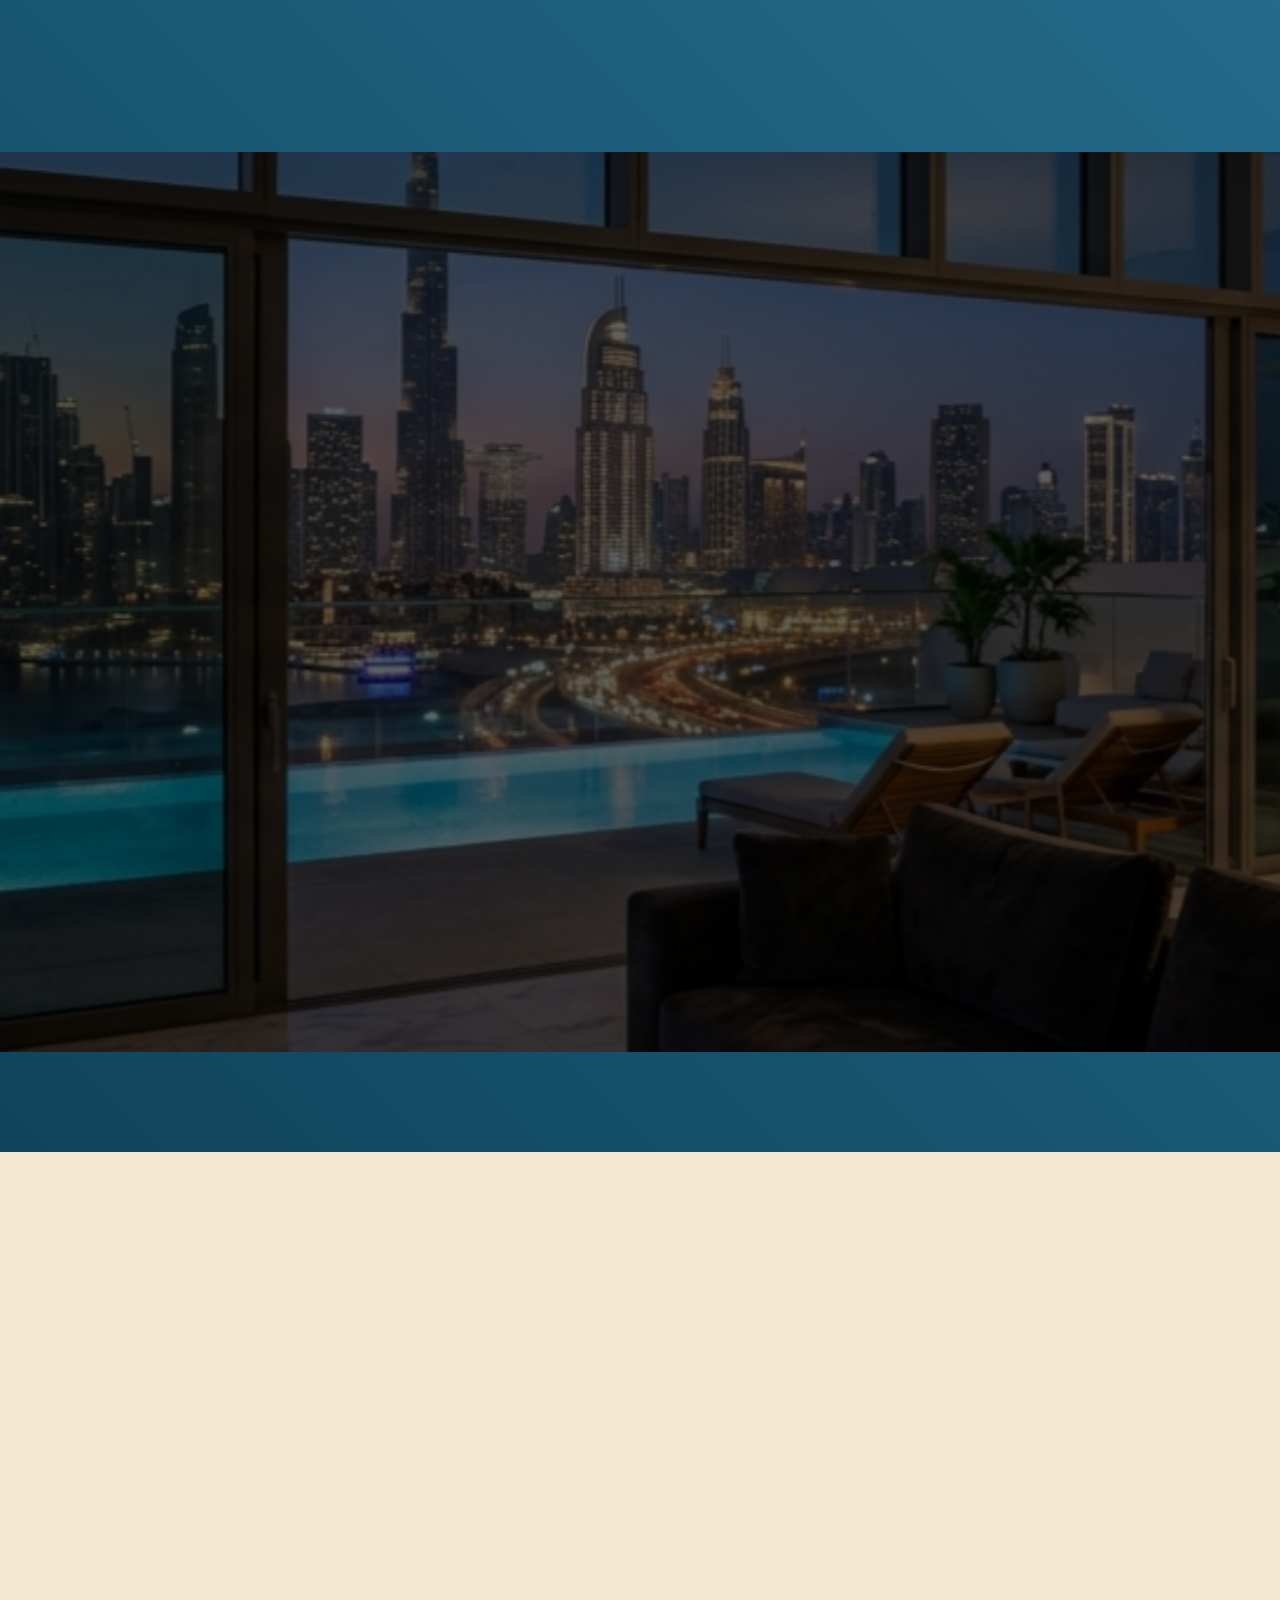
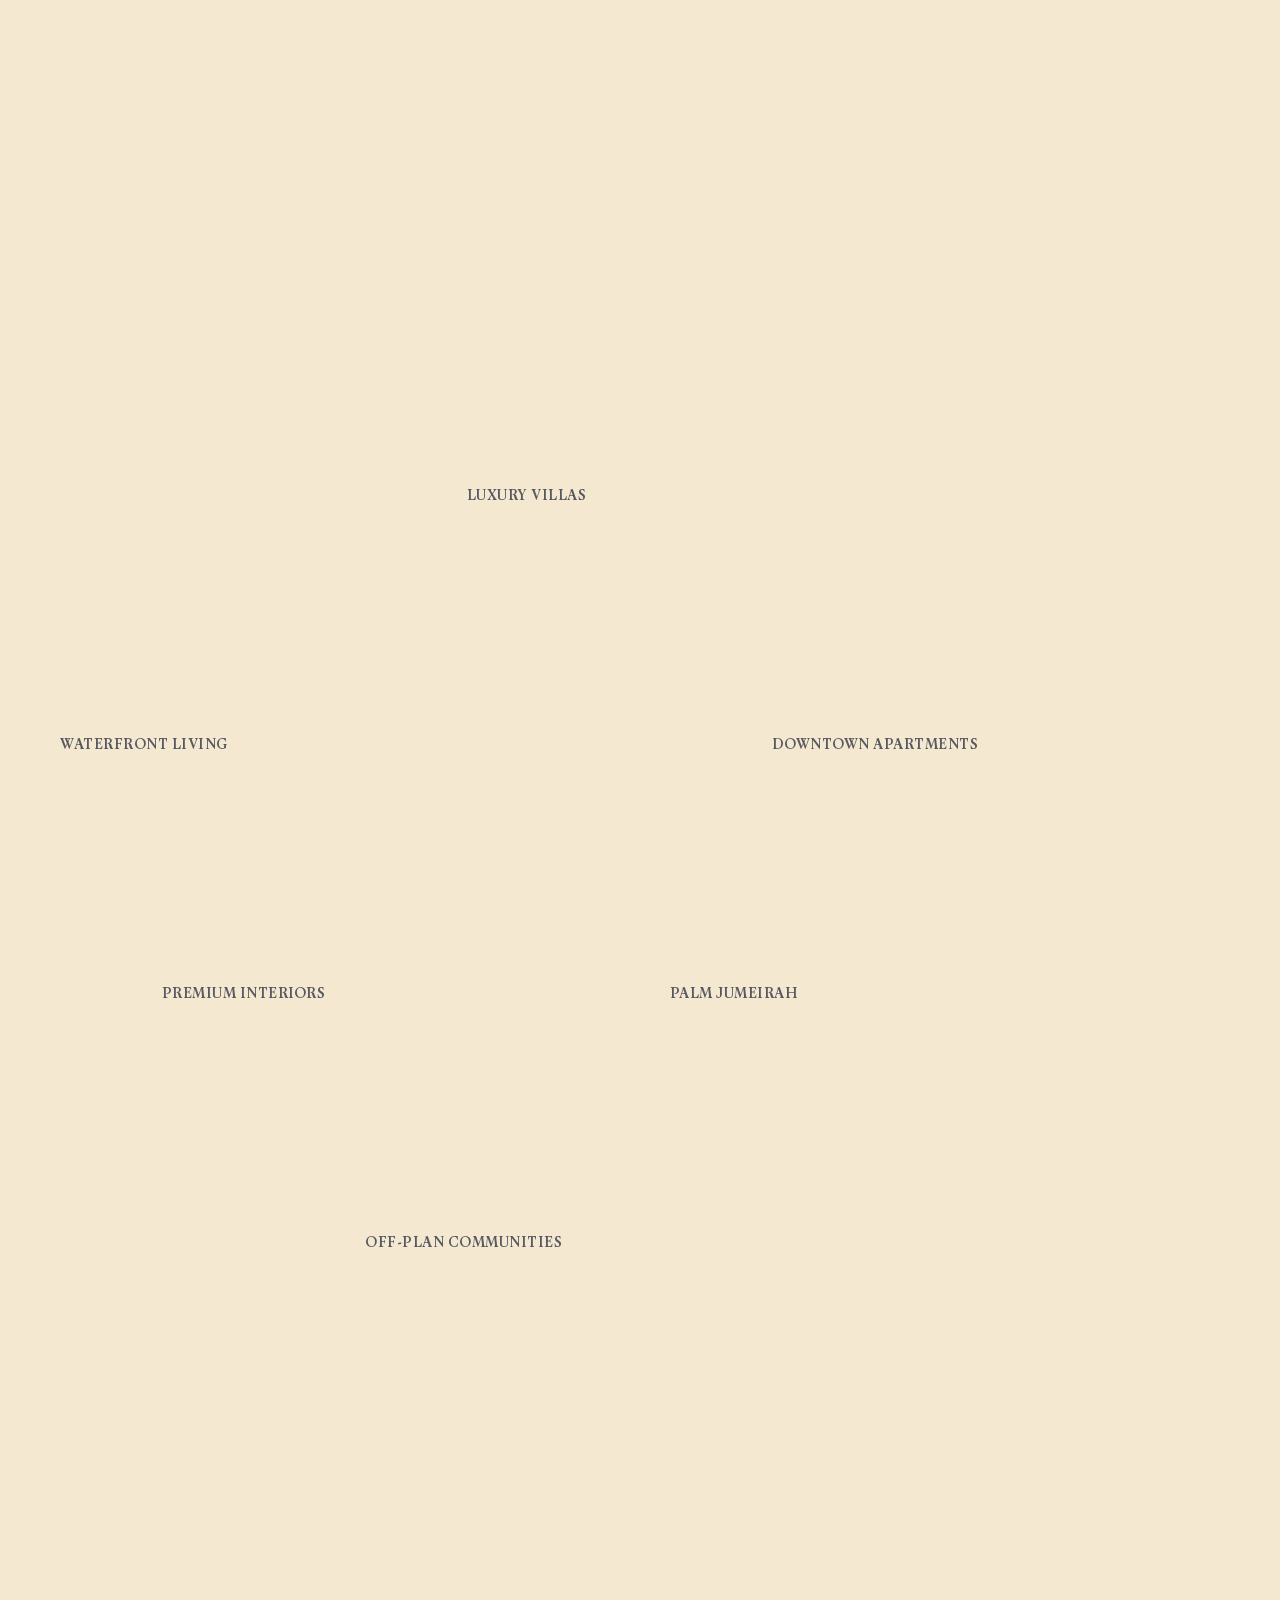
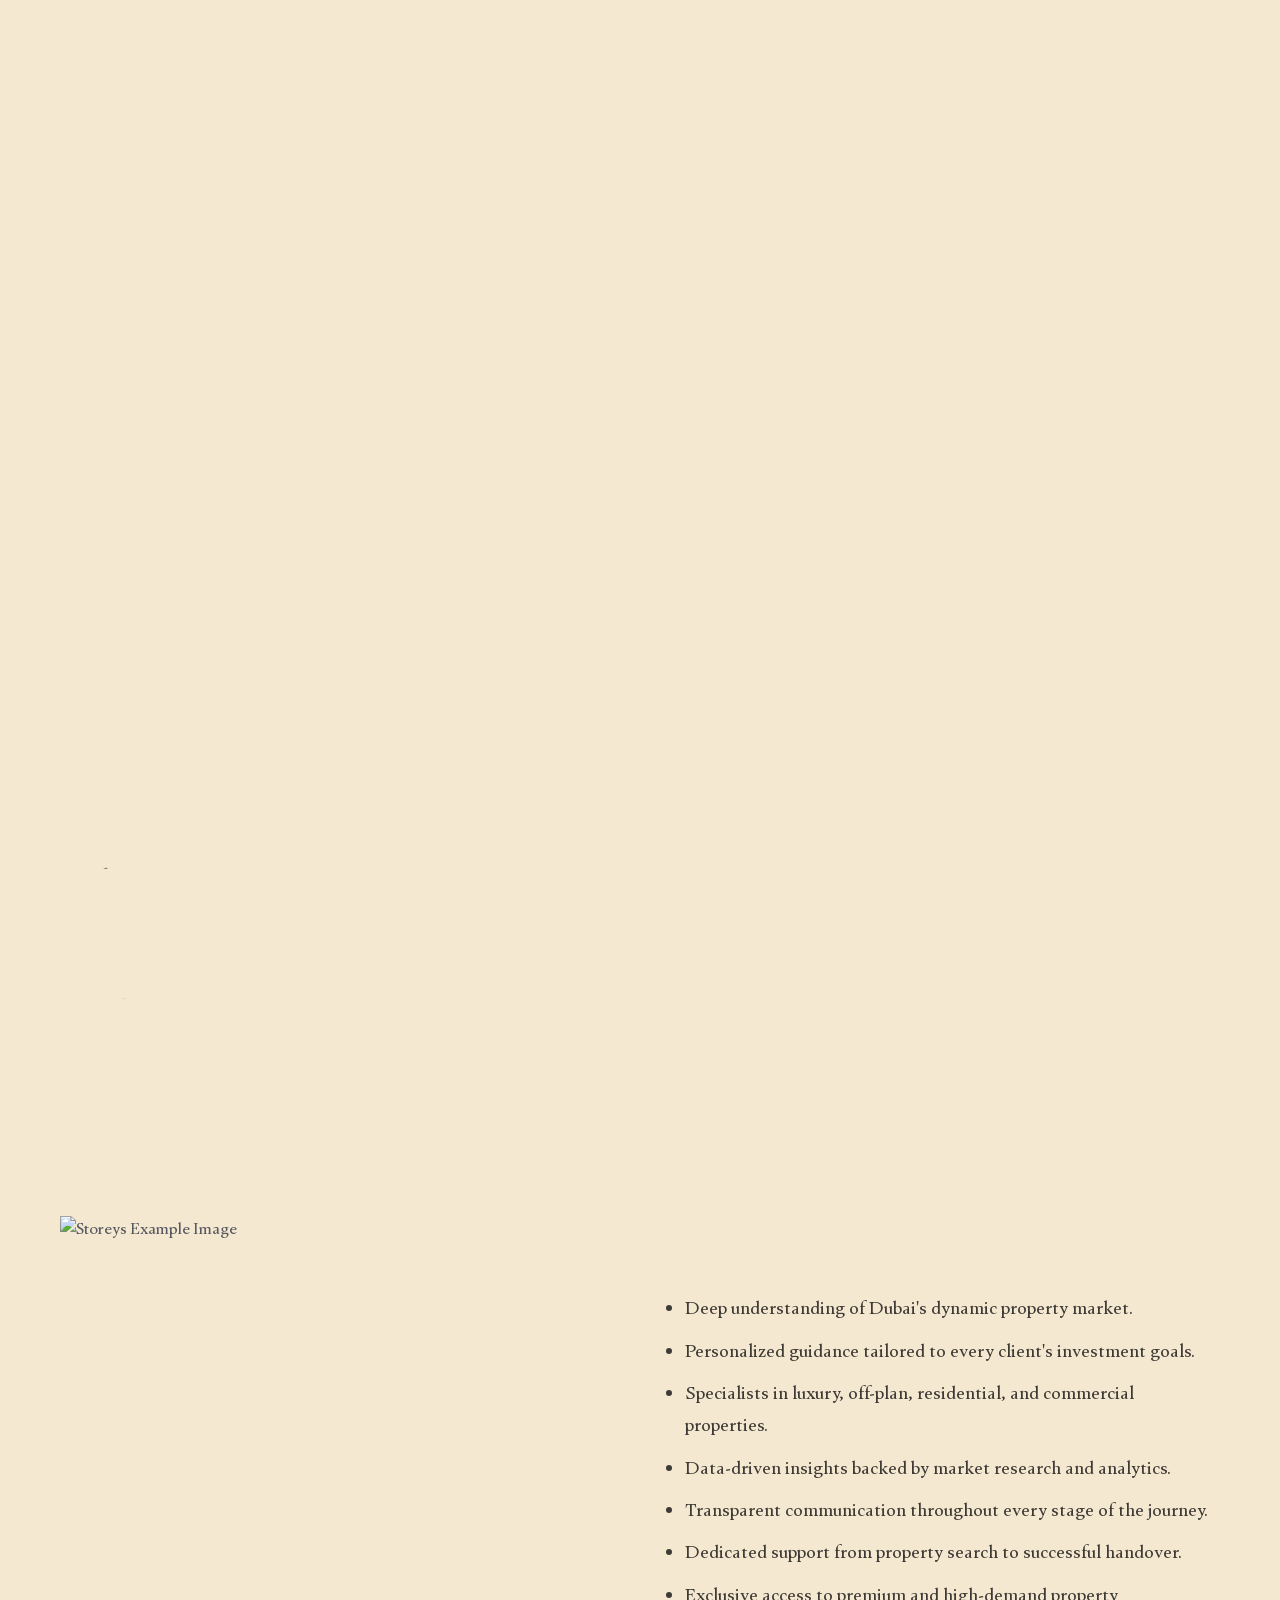
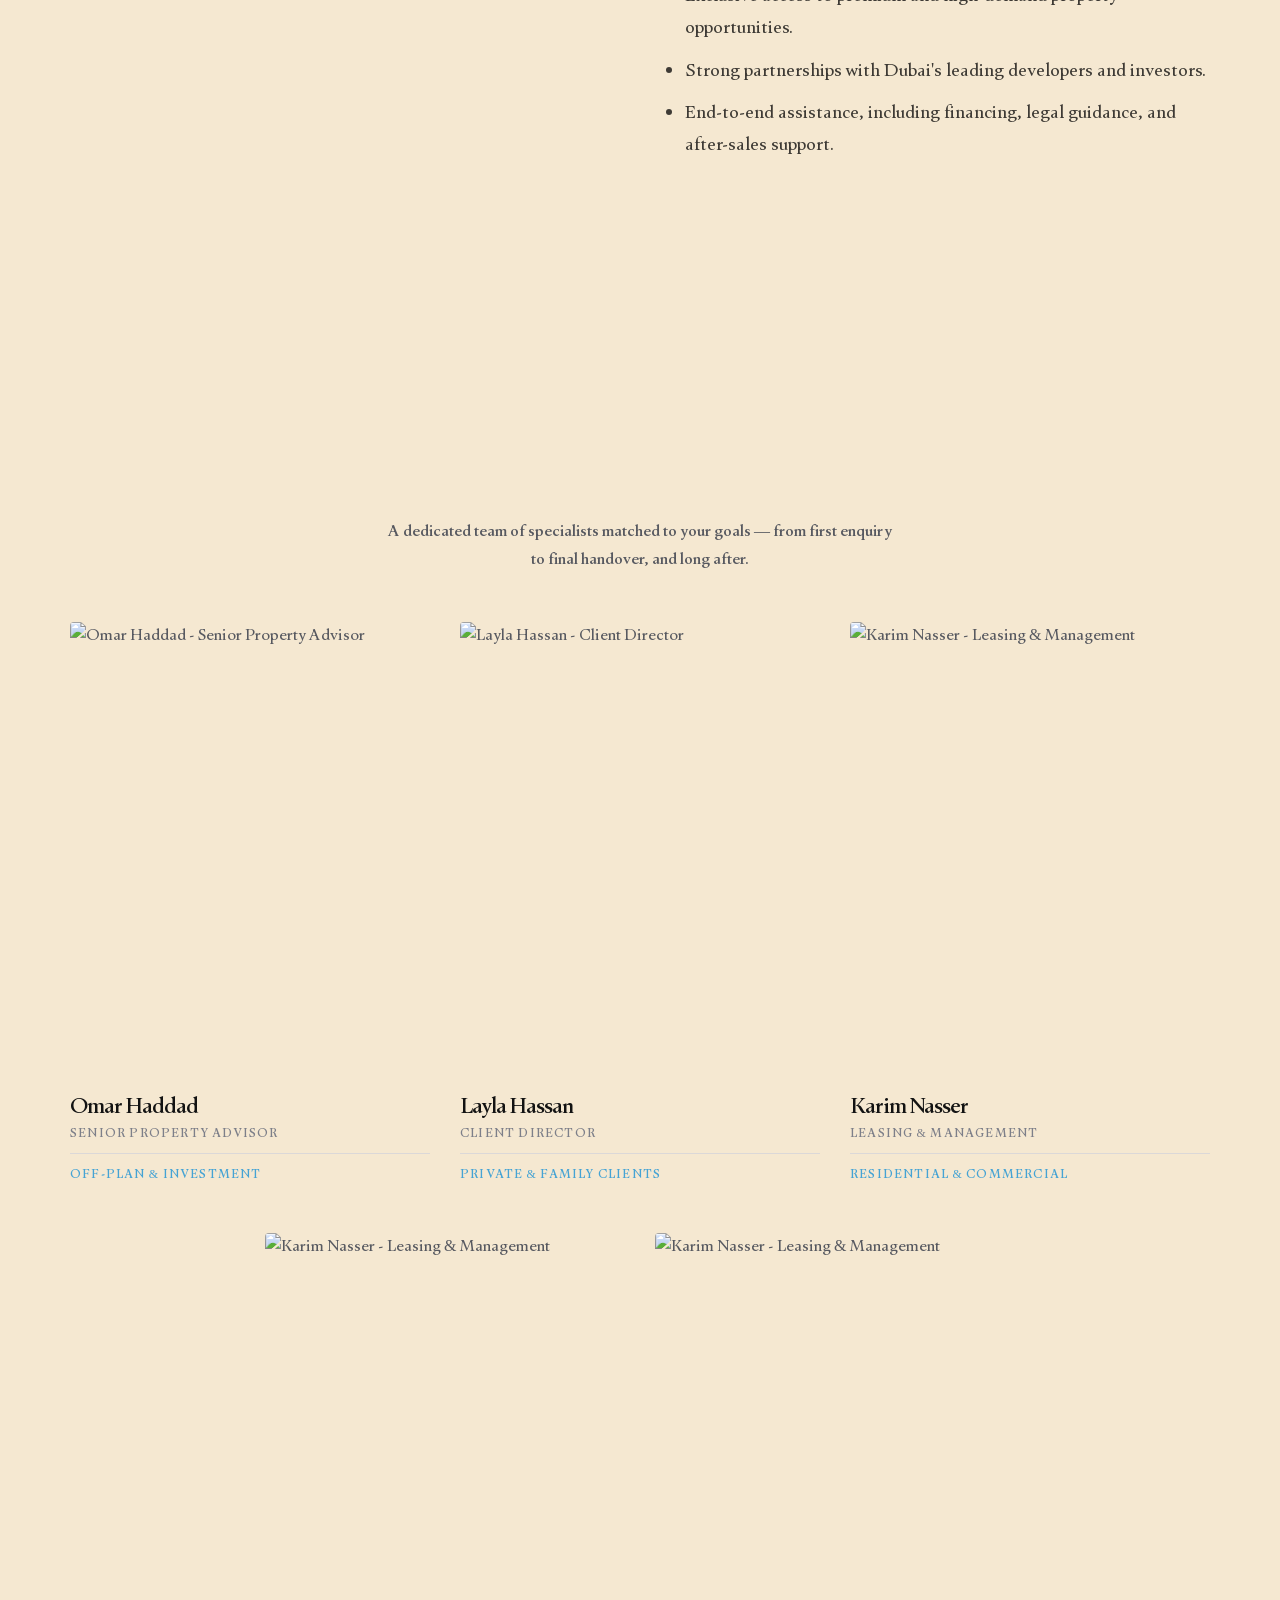
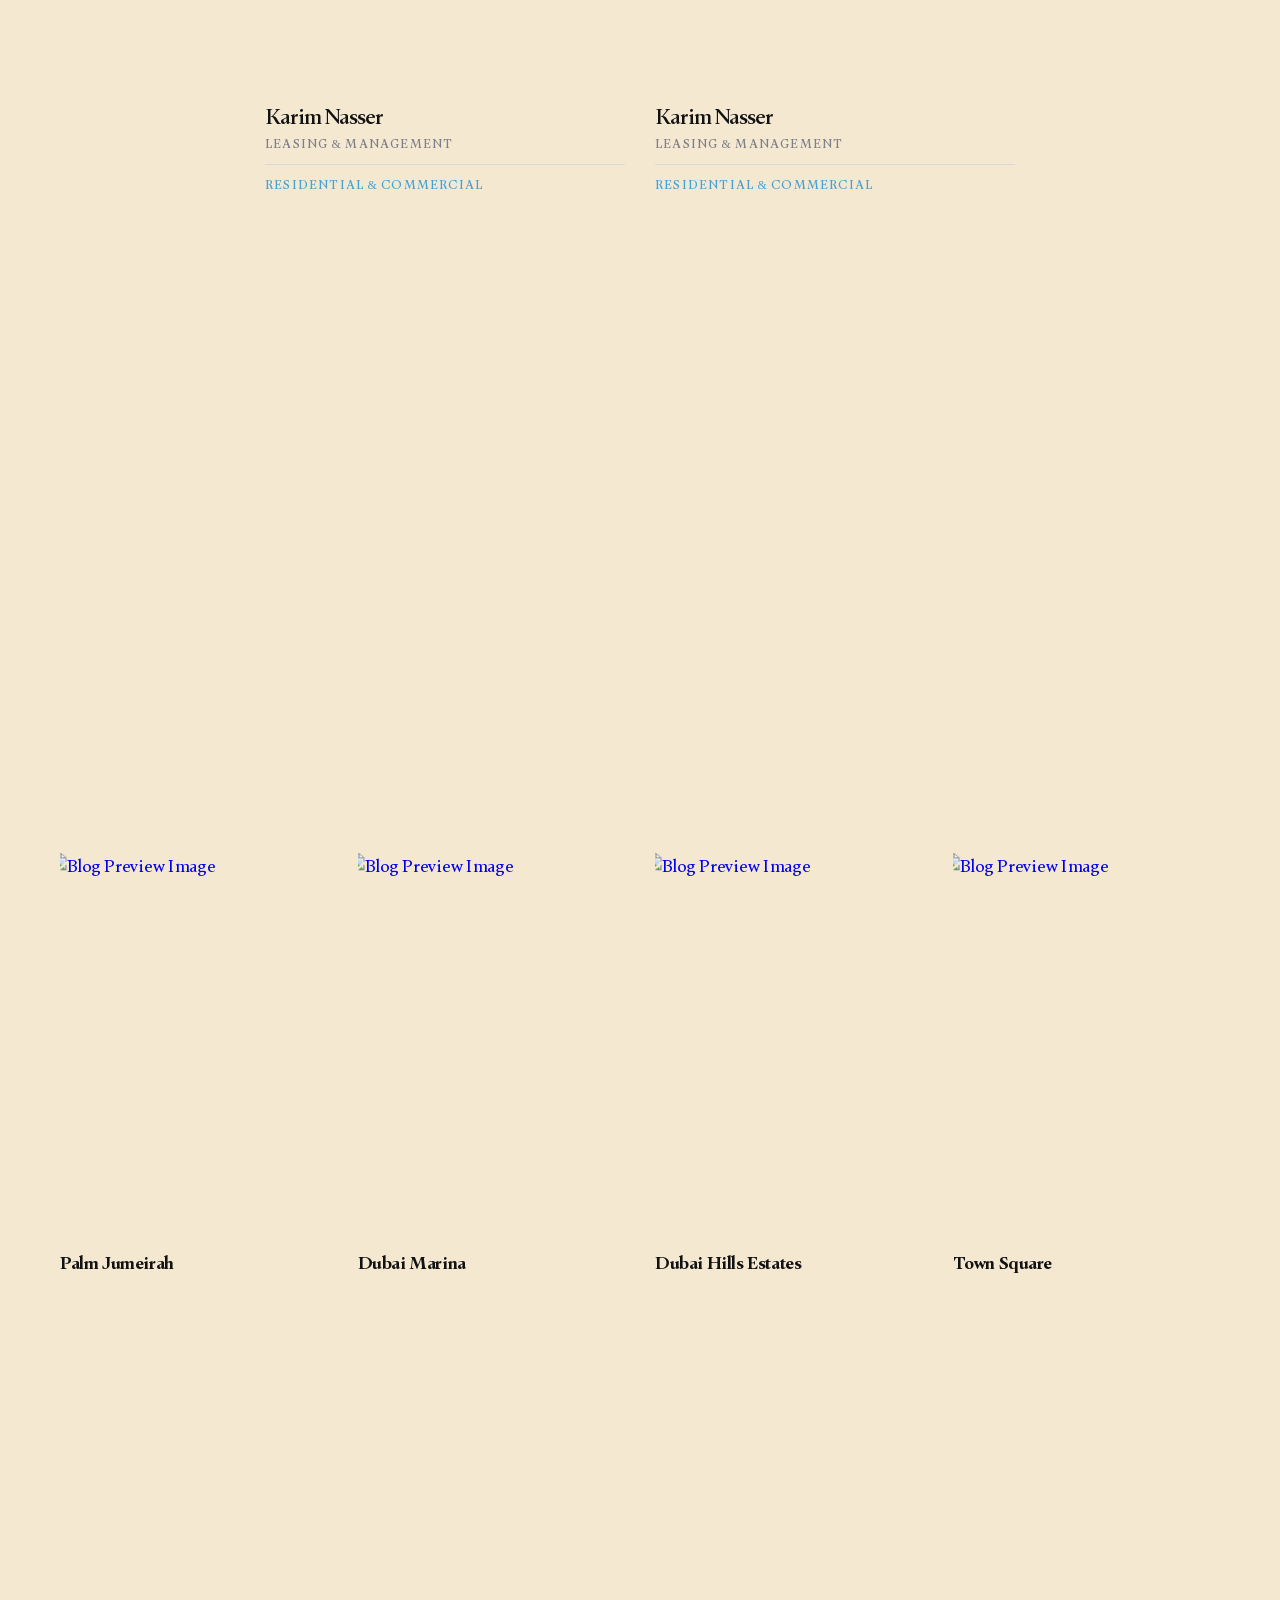
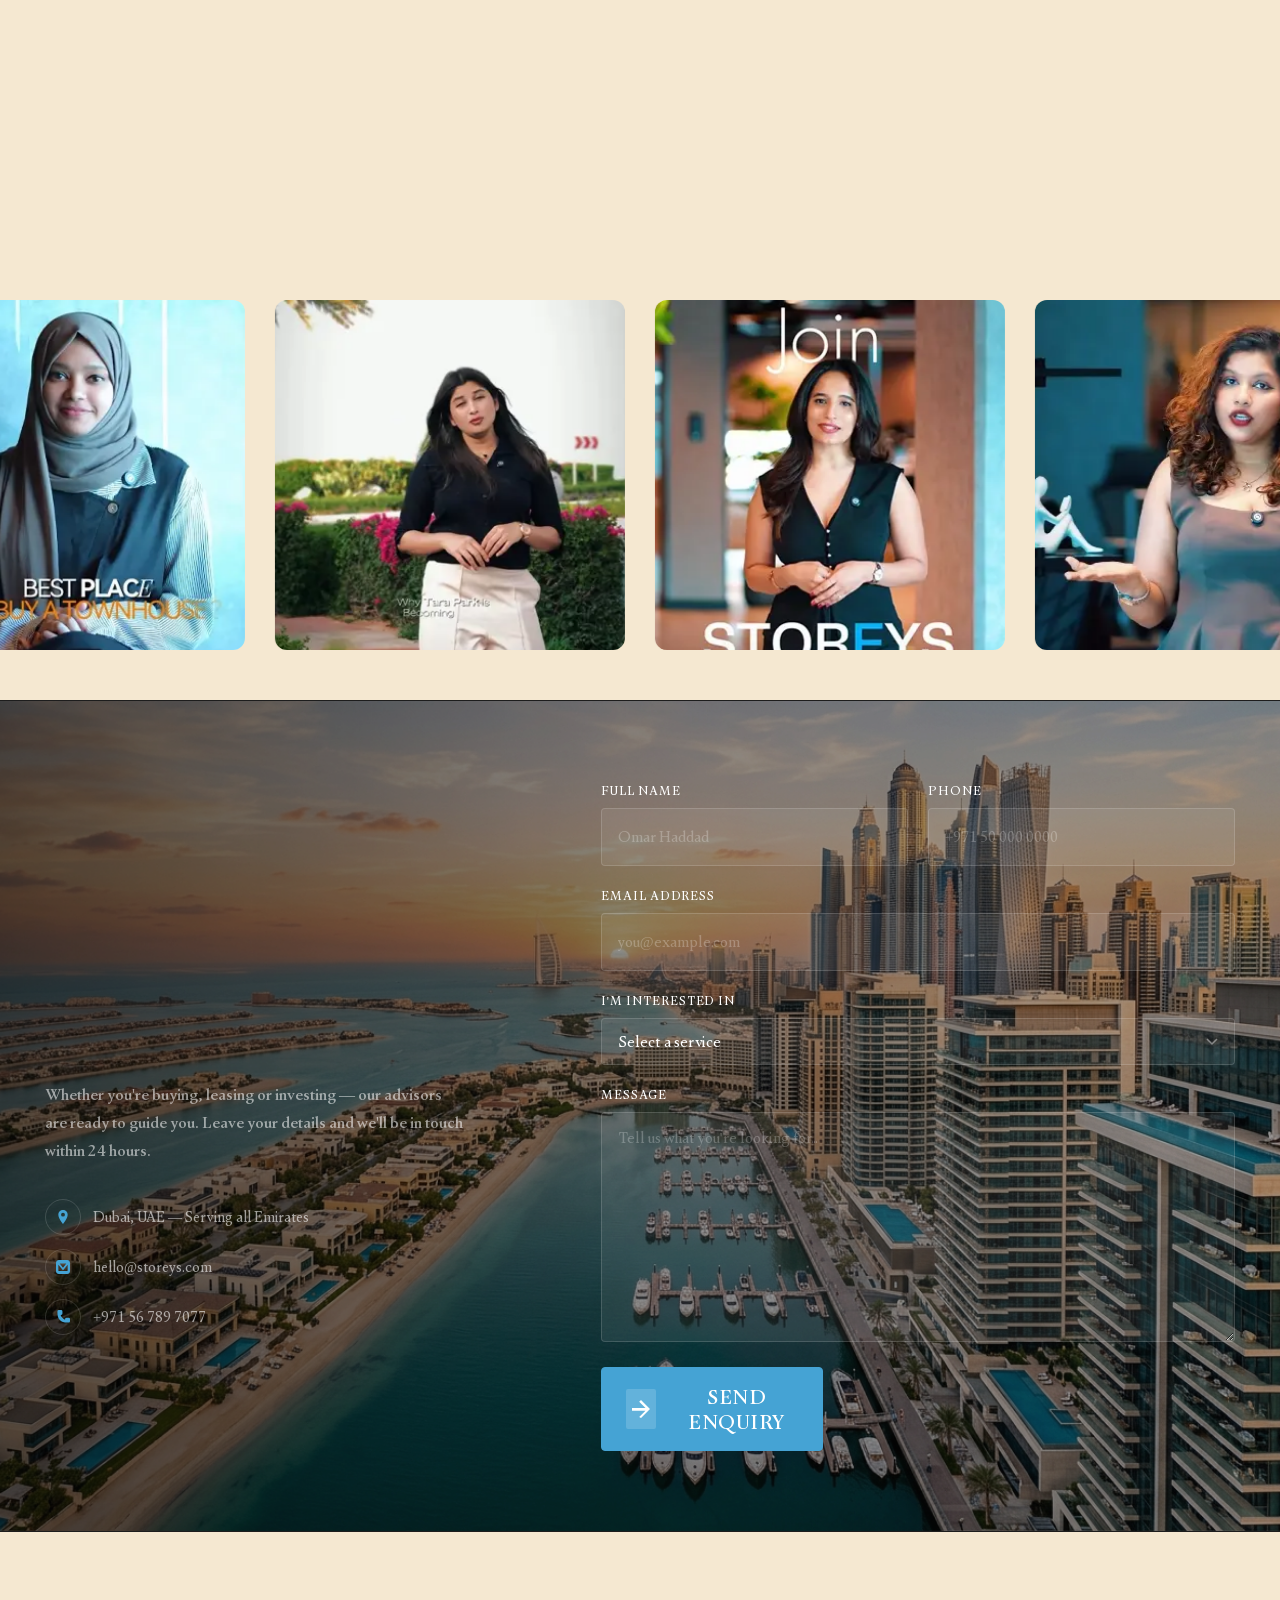
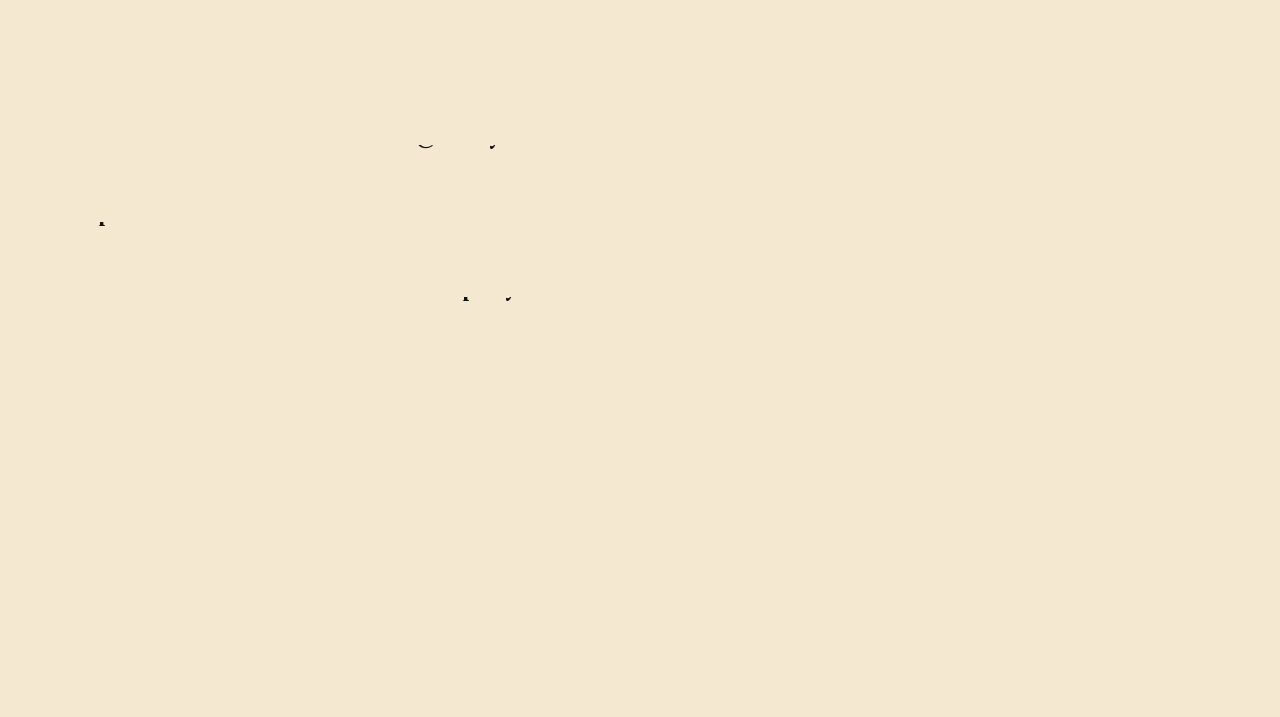
==== commit a650b4ca: "fix" ====
--- a/index.html
+++ b/index.html
@@ -1314,6 +1314,9 @@
                           <li>Data-driven insights backed by market research and analytics.</li>
                           <li>Transparent communication throughout every stage of the journey.</li>
                           <li>Dedicated support from property search to successful handover.</li>
+                          <li>Exclusive access to premium and high-demand property opportunities.</li>
+                          <li>Strong partnerships with Dubai's leading developers and investors.</li>
+                          <li>End-to-end assistance, including financing, legal guidance, and after-sales support.</li>
                         </ul>
 
                       </div>
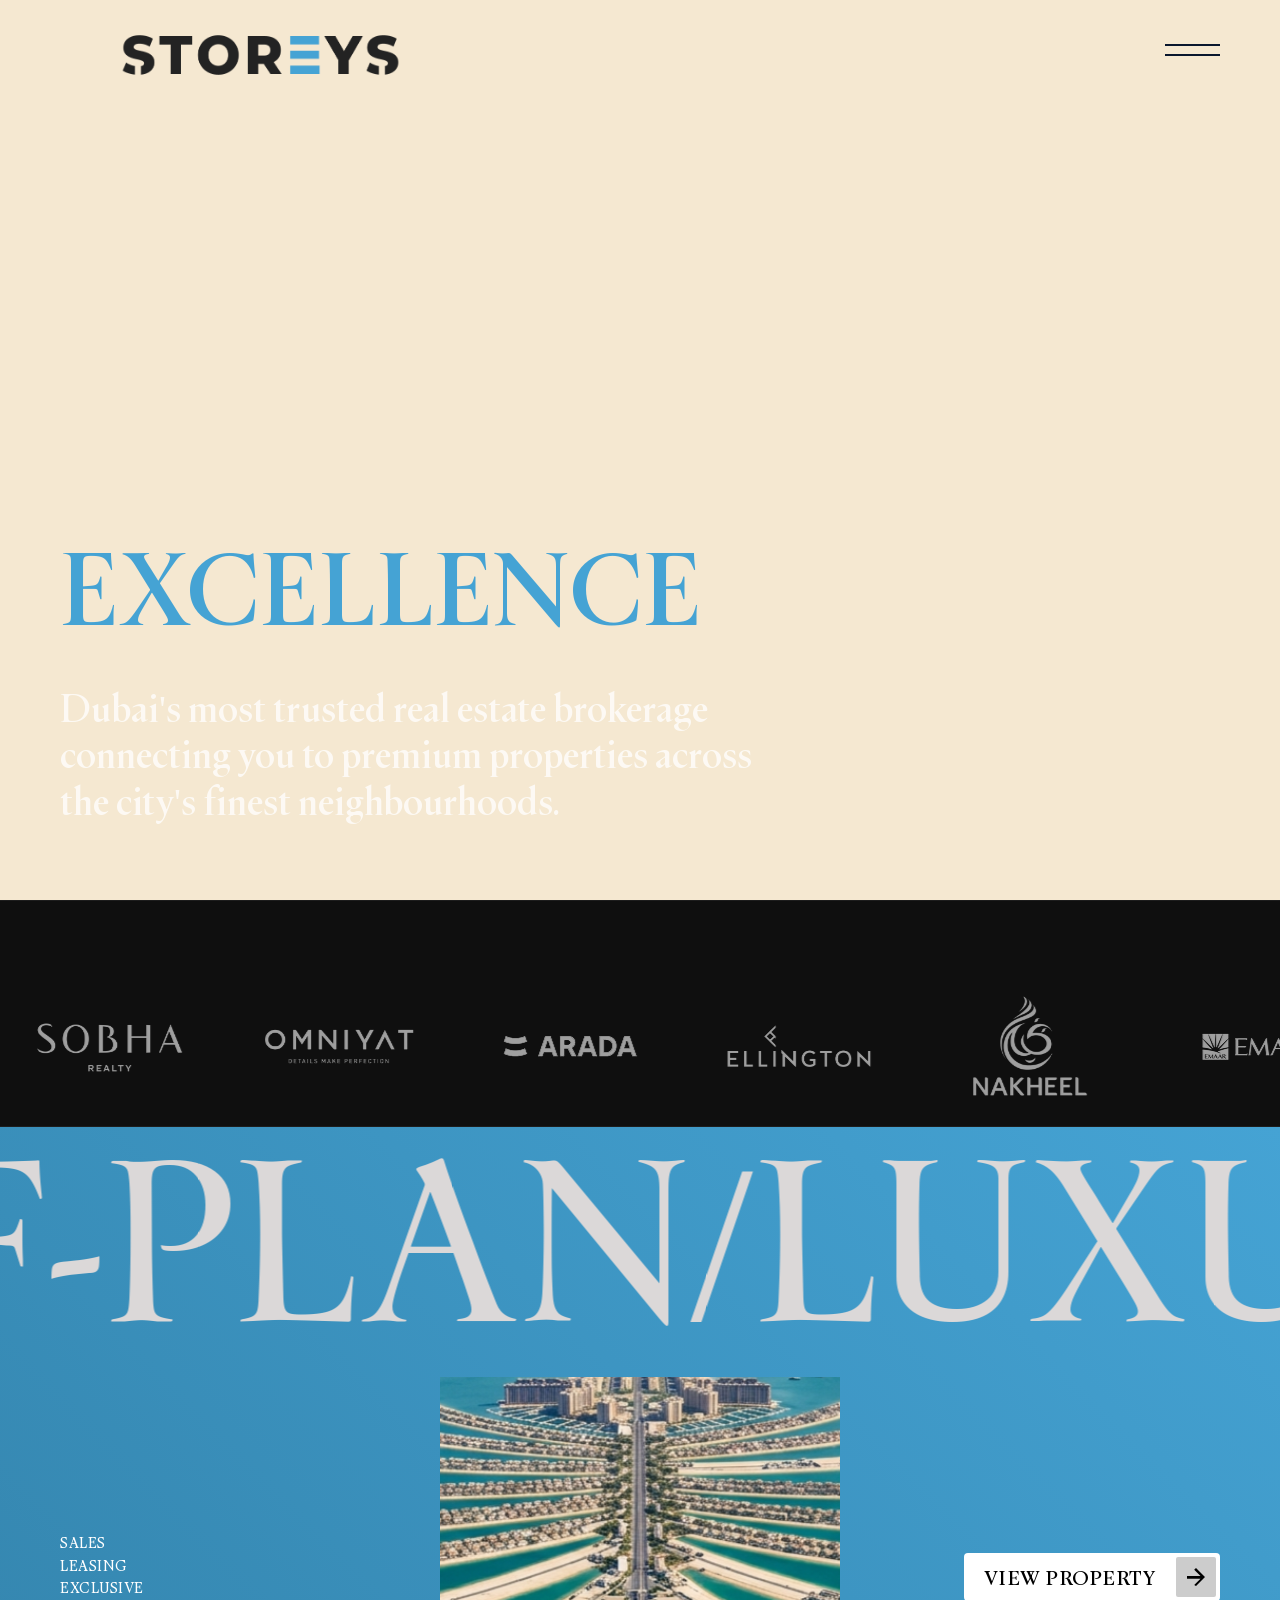
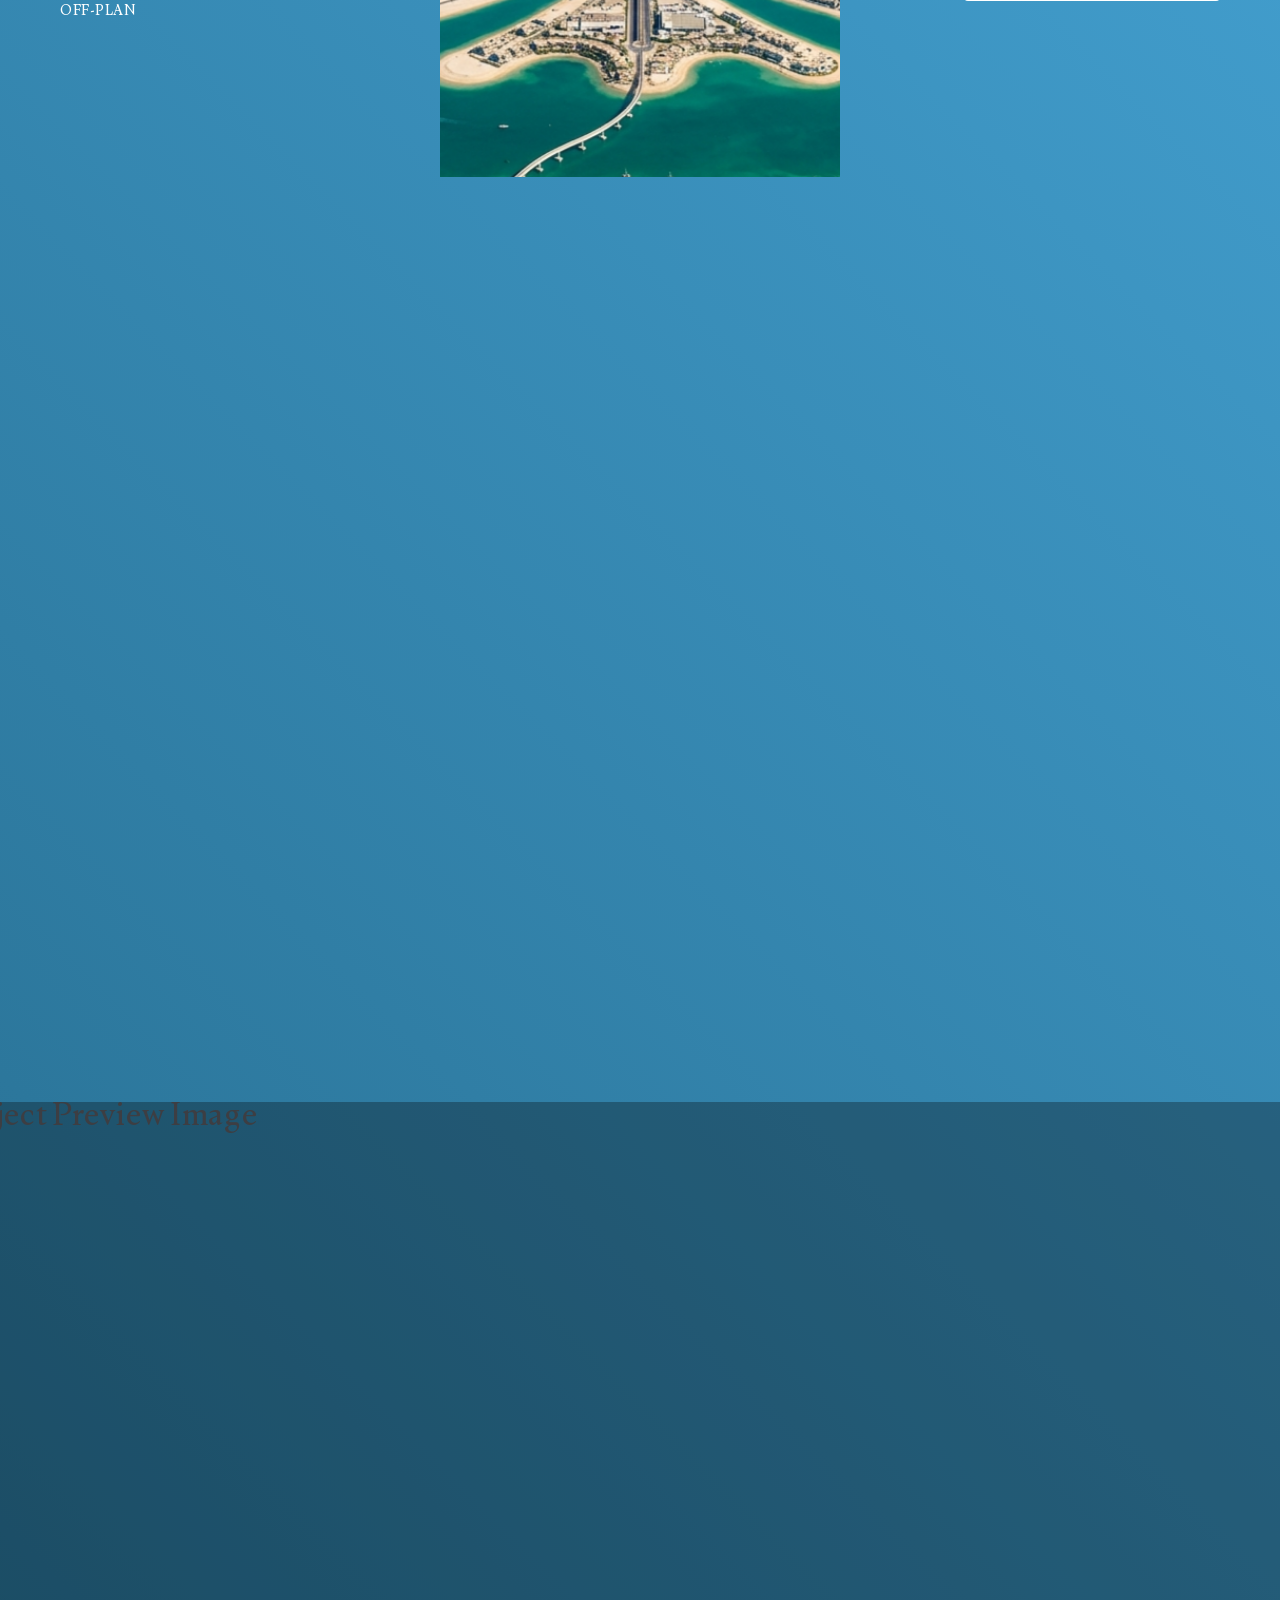
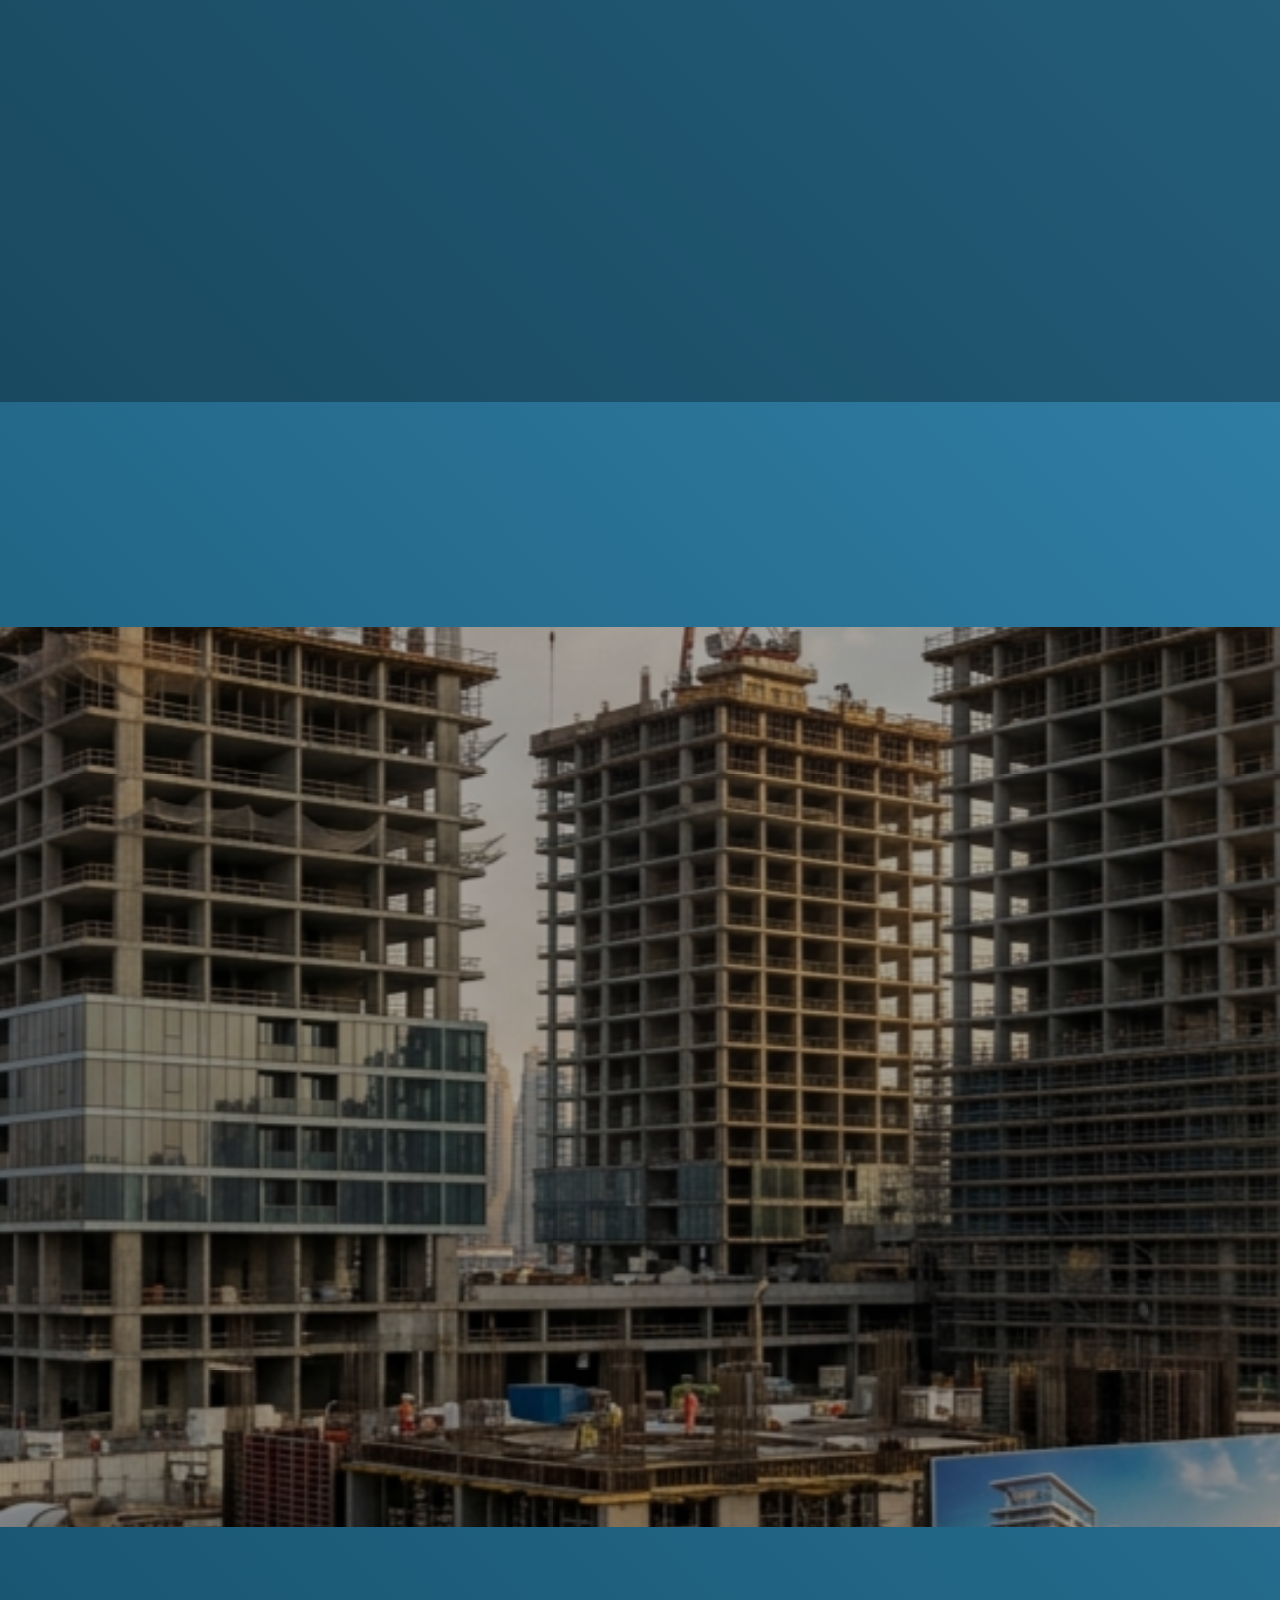
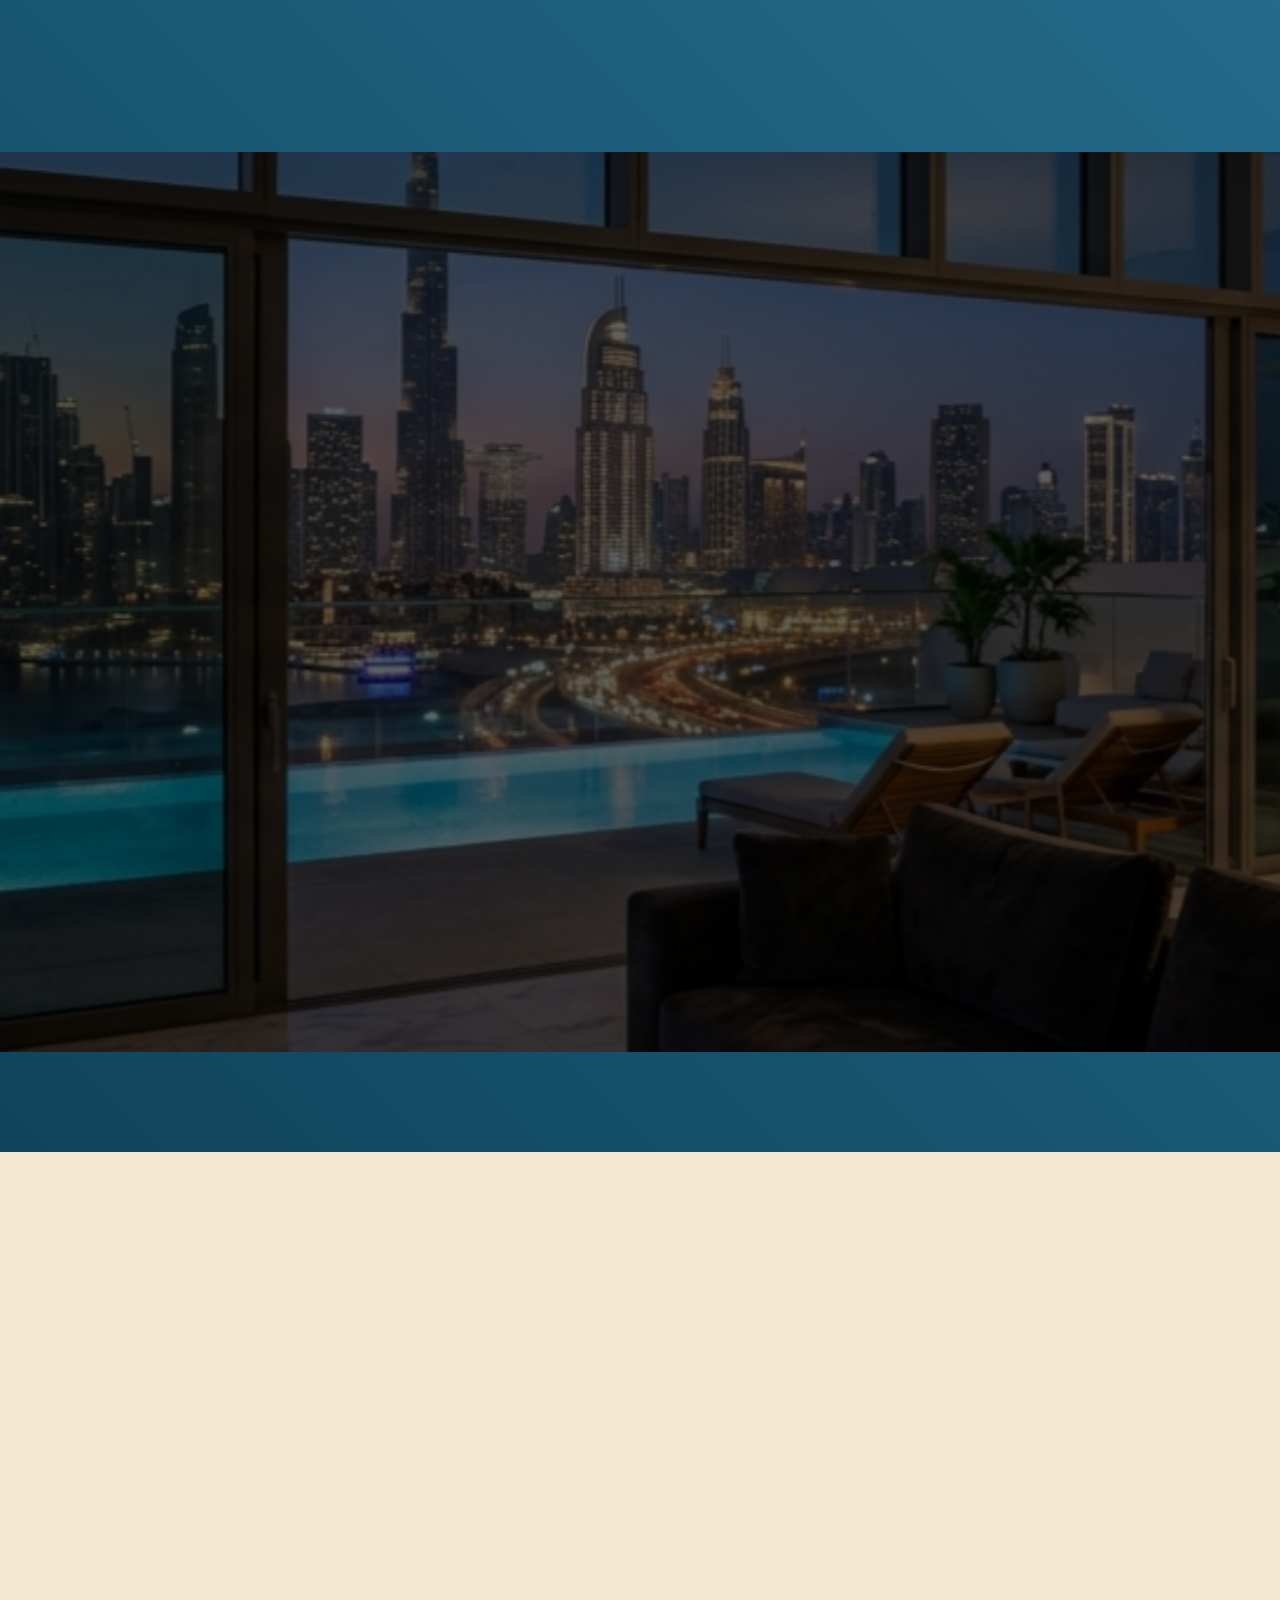
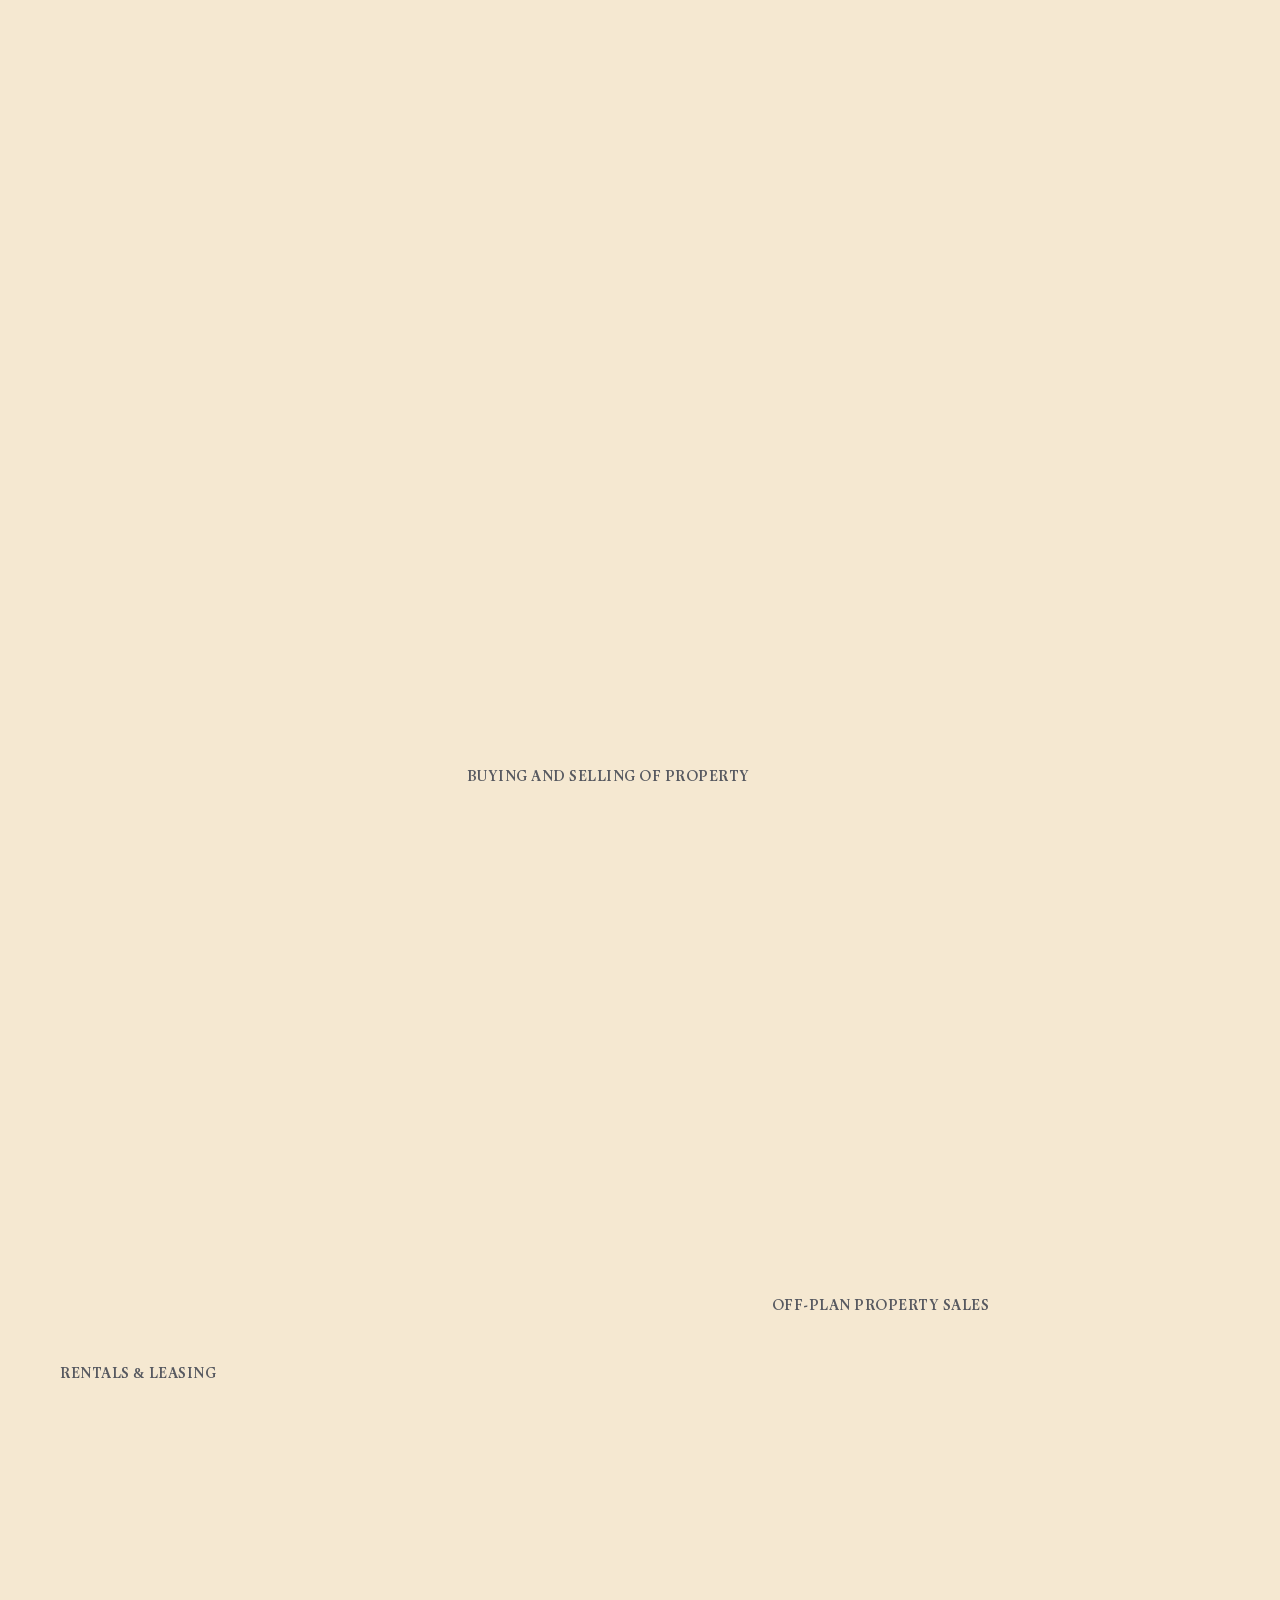
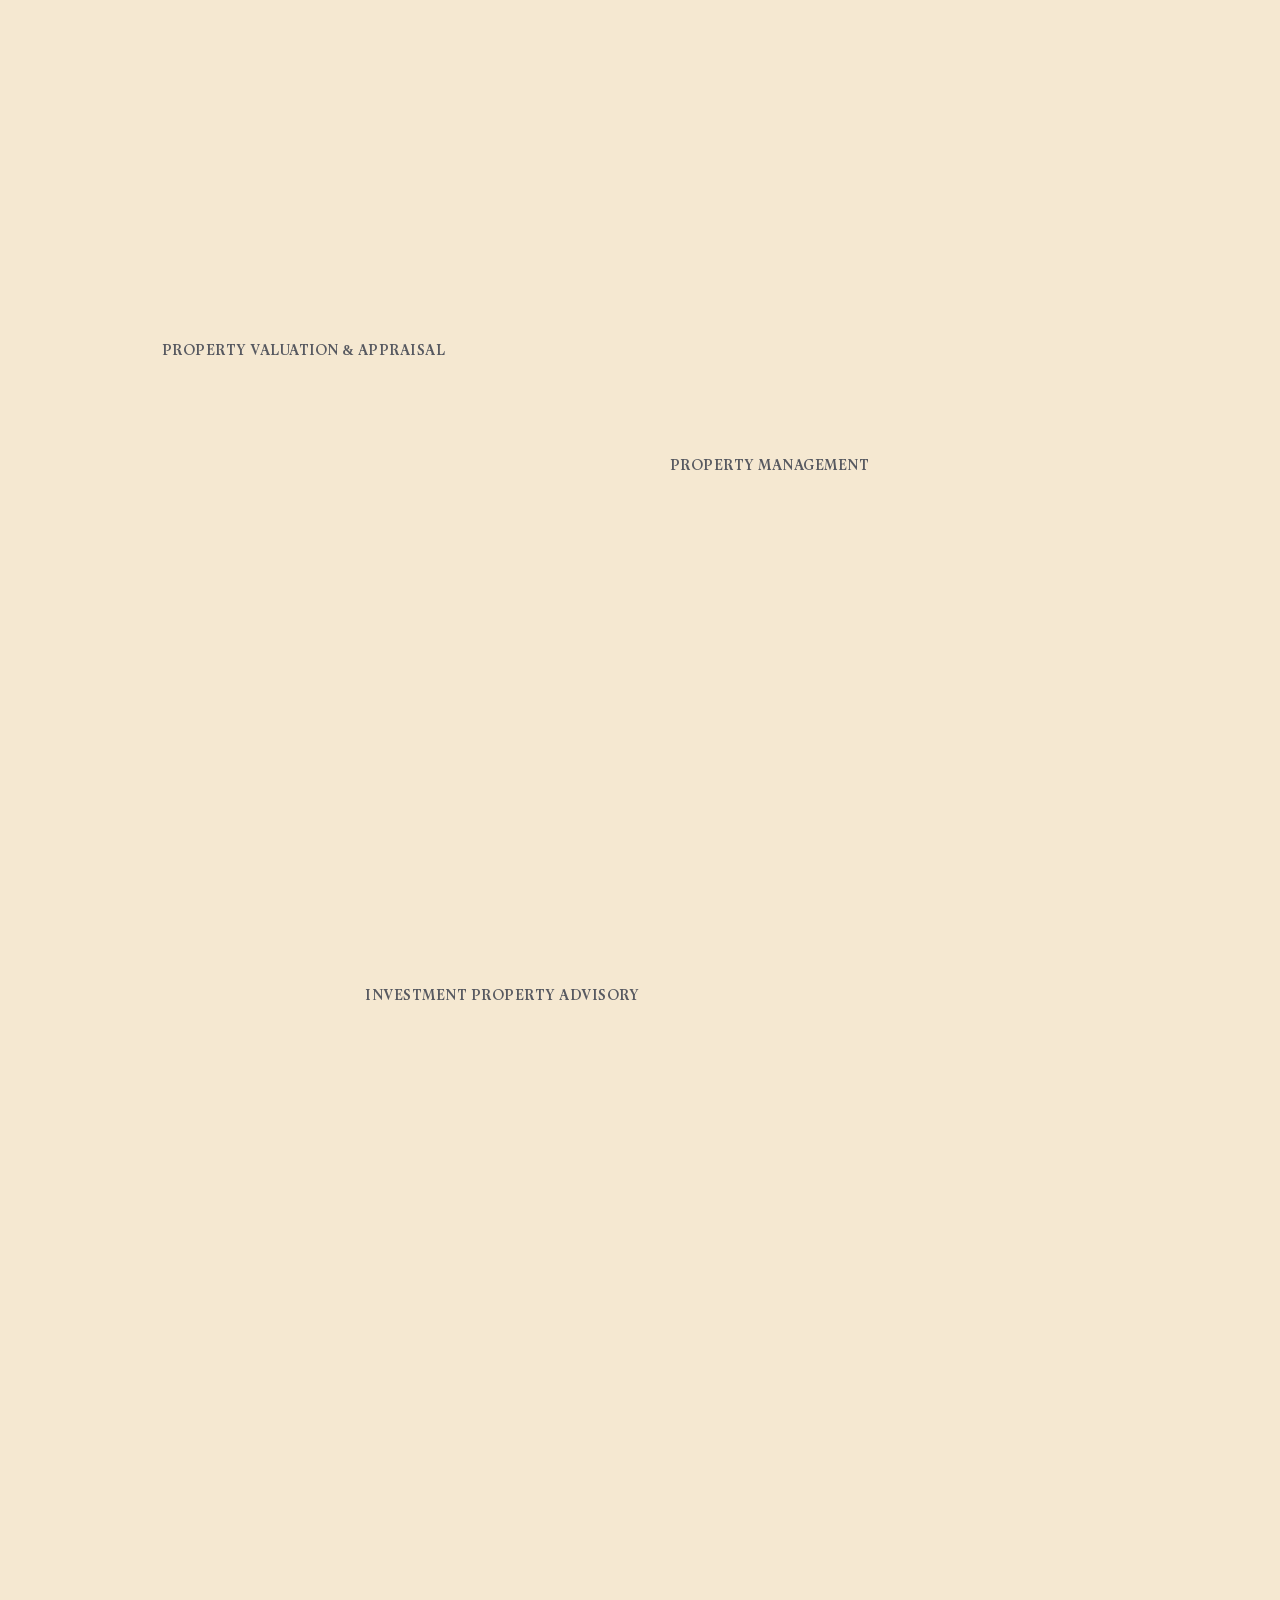
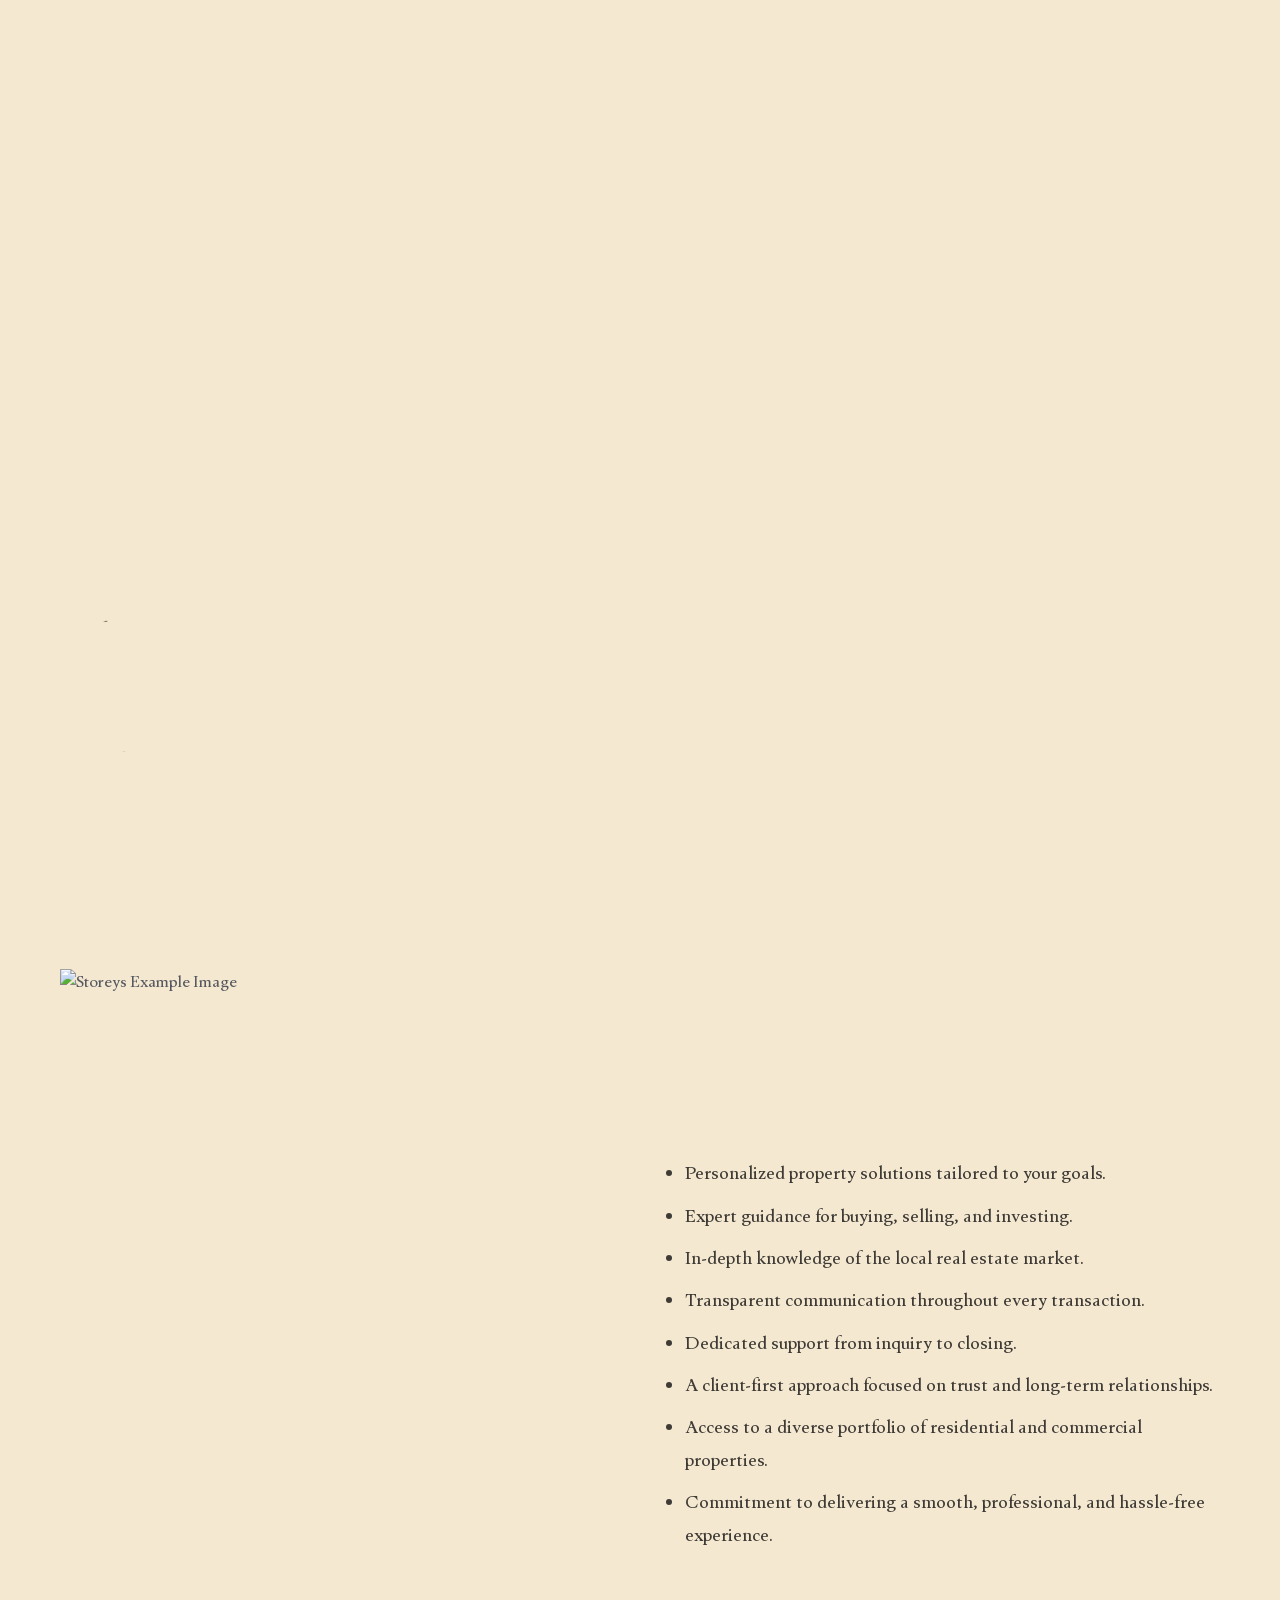
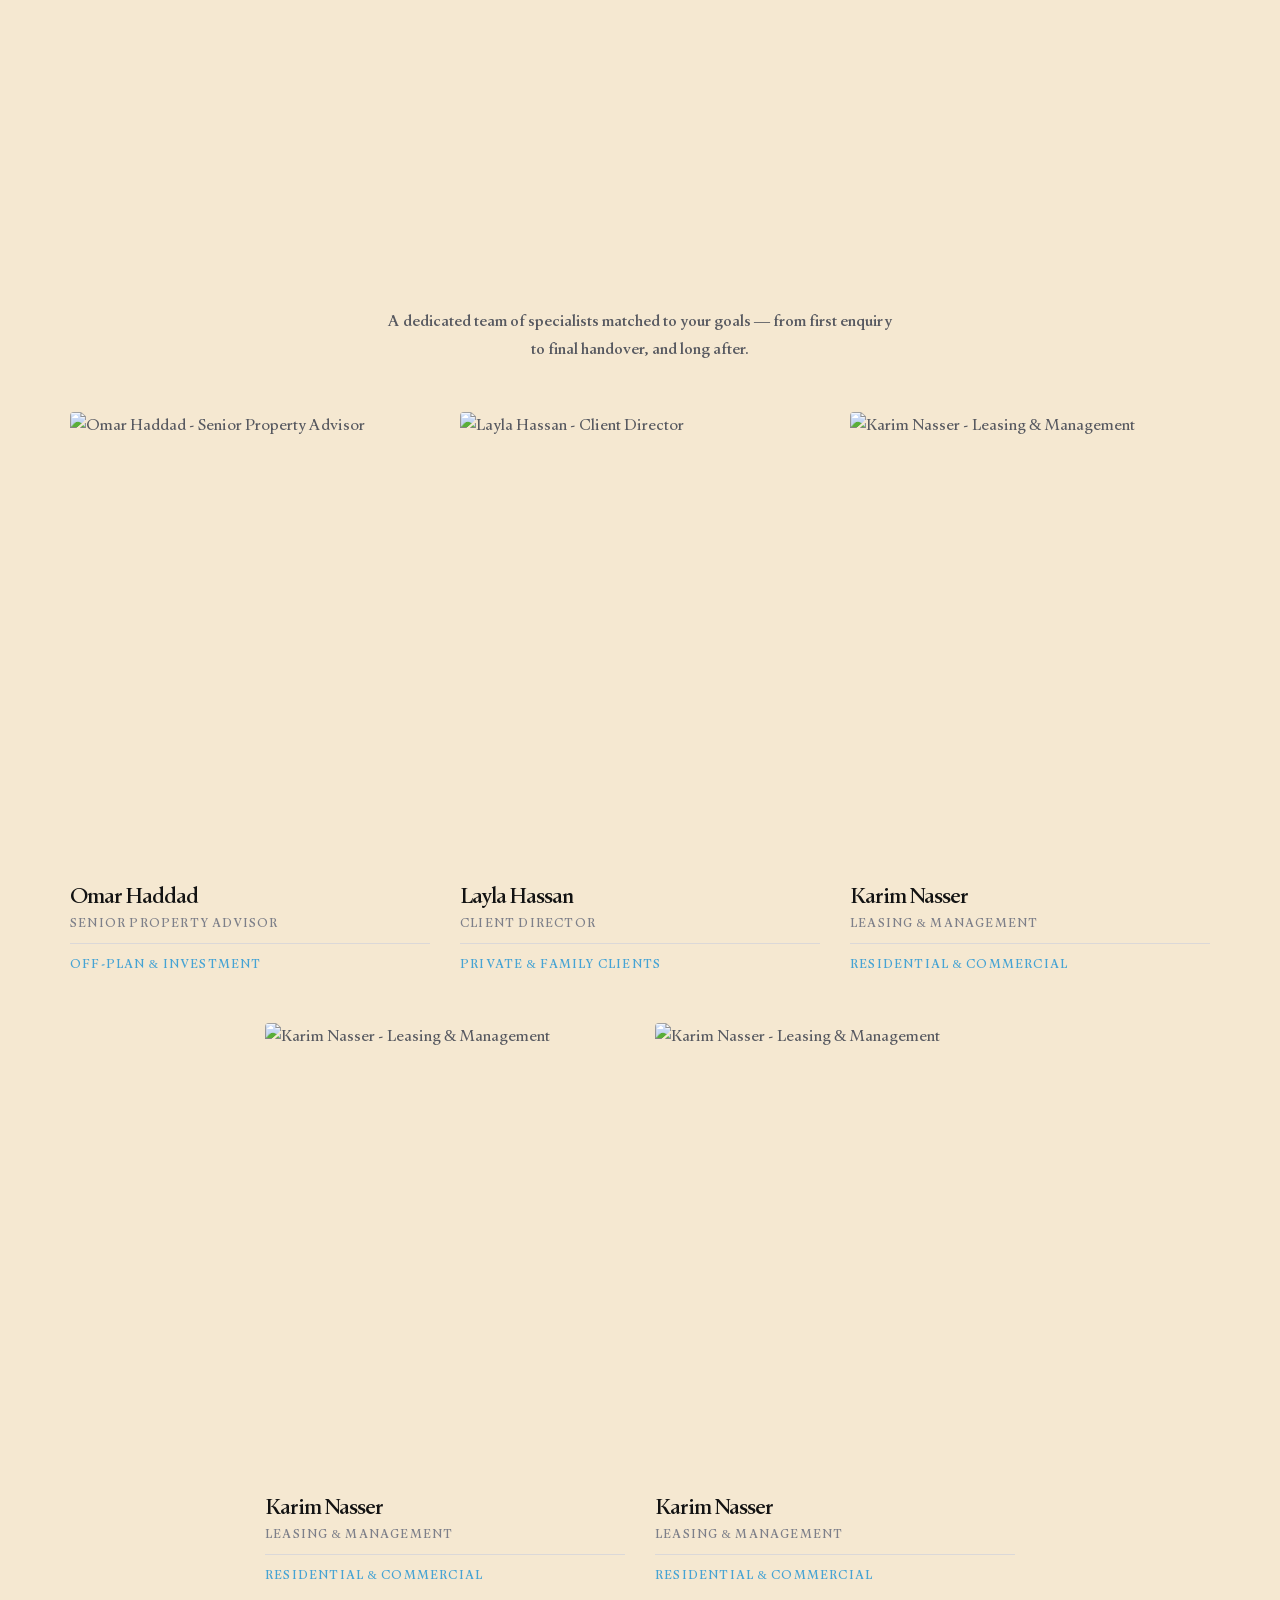
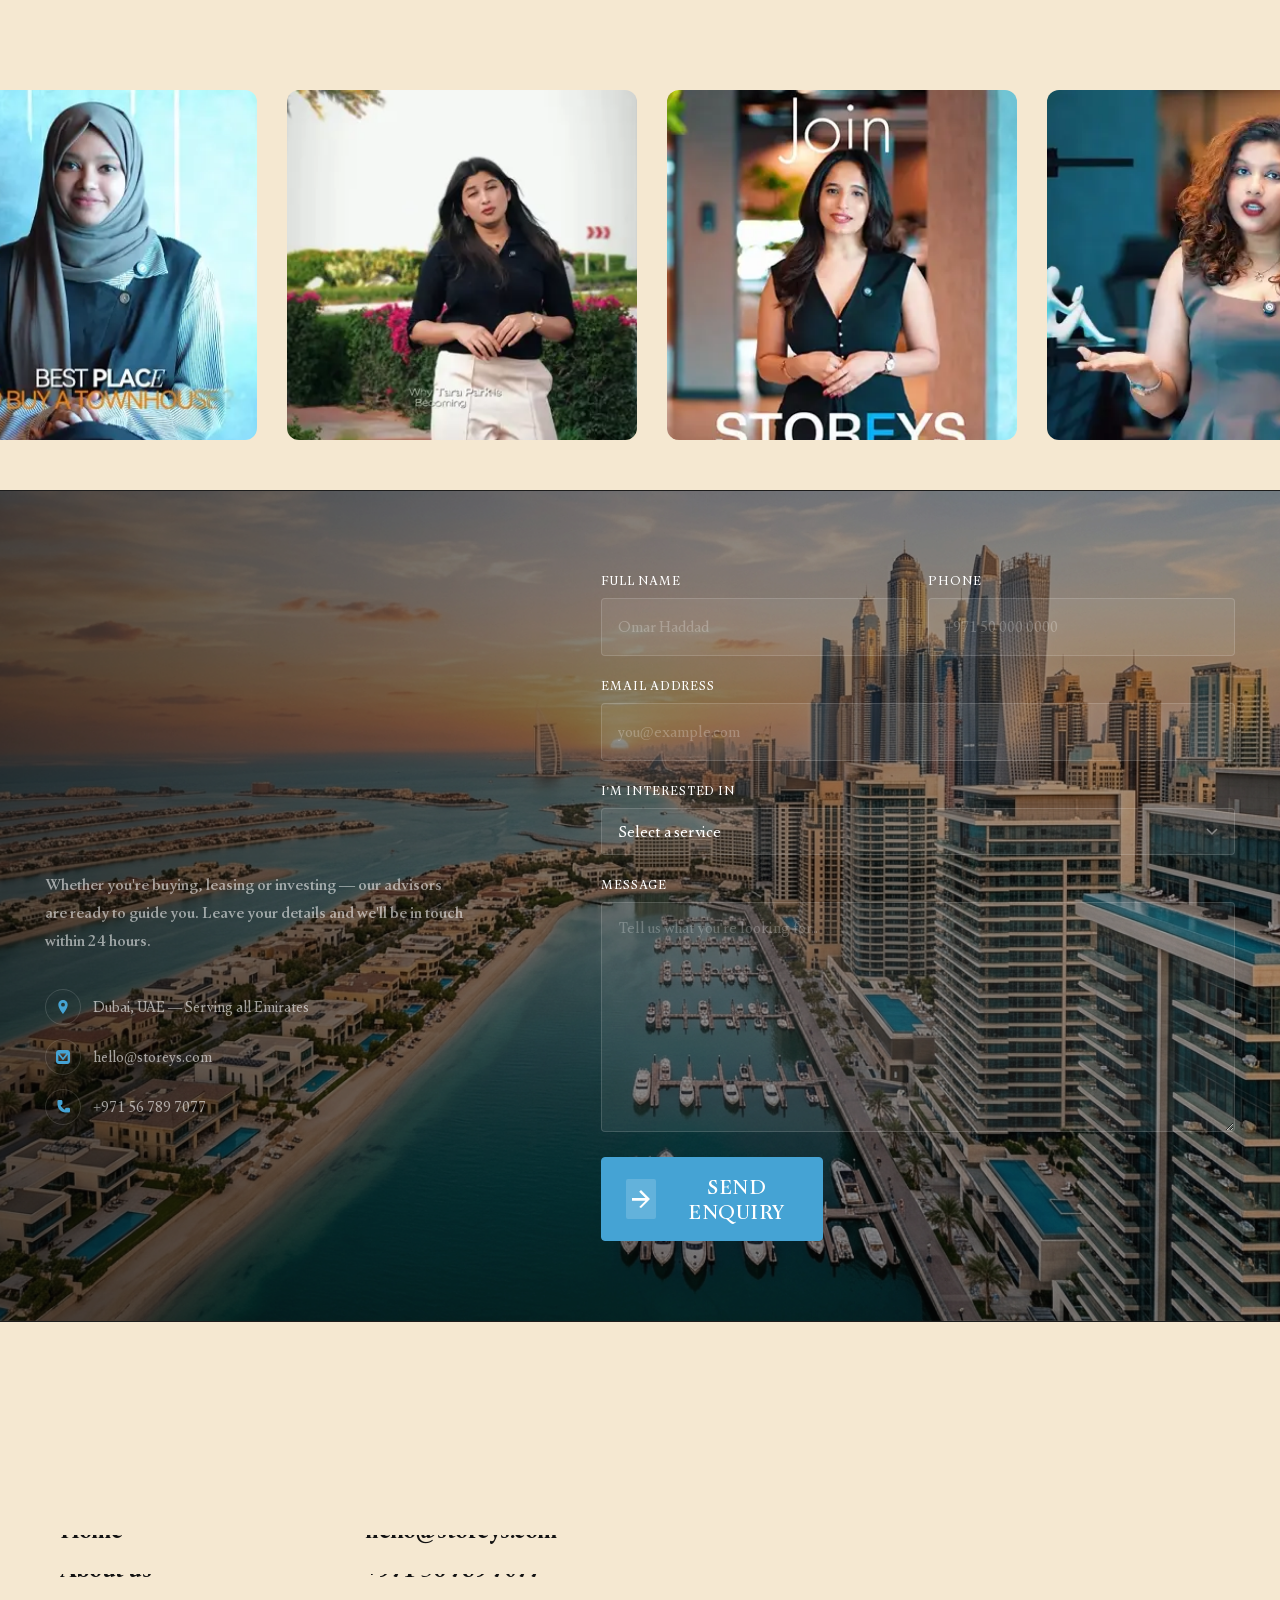
==== commit c106811e: "image and ui changes" ====
--- a/index.html
+++ b/index.html
@@ -90,7 +90,7 @@
       font-size: clamp(3rem, 4vw, 4.8rem);
       font-weight: 600;
       line-height: 1;
-      color: #000000;
+      color: #fff;
     }
 
     .storeys-list {
@@ -492,38 +492,7 @@
                           </svg>
                         </div>
                       </div>
-                      <ul class="submenu">
-                        <li class="submenu__item active">
-                          <a href="index.html">Branding studio</a>
-                        </li>
-                        <li class="submenu__item">
-                          <a href="index-software-development-company.html">Software development company</a>
-                        </li>
-                        <li class="submenu__item">
-                          <a href="index-creative-agency.html">Creative agency</a>
-                        </li>
-                        <li class="submenu__item">
-                          <a href="index-freelancer-portfolio.html">Freelancer portfolio</a>
-                        </li>
-                        <li class="submenu__item">
-                          <a href="index-design-studio.html">Design studio</a>
-                        </li>
-                        <li class="submenu__item">
-                          <a href="index-web-developer.html">Web Developer</a>
-                        </li>
-                        <li class="submenu__item">
-                          <a href="index-personal-portfolio.html">Personal portfolio</a>
-                        </li>
-                        <li class="submenu__item">
-                          <a href="index-digital-agency.html">Digital agency</a>
-                        </li>
-                        <li class="submenu__item">
-                          <a href="index-web-studio.html">Web Studio</a>
-                        </li>
-                        <li class="submenu__item">
-                          <a href="index-digital-designer.html">Digital designer</a>
-                        </li>
-                      </ul>
+
                       <div class="main-menu__divider divider-bottom"></div>
                     </li>
                     <li class="main-menu__item">
@@ -539,20 +508,7 @@
                           </svg>
                         </div>
                       </div>
-                      <ul class="submenu">
-                        <li class="submenu__item">
-                          <a href="works-default.html">Works default</a>
-                        </li>
-                        <li class="submenu__item">
-                          <a href="works-grid.html">Works grid</a>
-                        </li>
-                        <li class="submenu__item">
-                          <a href="works-grid-sticky.html">Works grid sticky</a>
-                        </li>
-                        <li class="submenu__item">
-                          <a href="project-details.html">Project details</a>
-                        </li>
-                      </ul>
+
                       <div class="main-menu__divider divider-bottom"></div>
                     </li>
                     <li class="main-menu__item">
@@ -568,32 +524,7 @@
                           </svg>
                         </div>
                       </div>
-                      <ul class="submenu">
-                        <li class="submenu__item">
-                          <a href="about-me.html">About me</a>
-                        </li>
-                        <li class="submenu__item">
-                          <a href="about-us.html">About us</a>
-                        </li>
-                        <li class="submenu__item">
-                          <a href="services.html">Services</a>
-                        </li>
-                        <li class="submenu__item">
-                          <a href="team.html">Our team</a>
-                        </li>
-                        <li class="submenu__item">
-                          <a href="pricing.html">Pricing</a>
-                        </li>
-                        <li class="submenu__item">
-                          <a href="faq.html">FAQ page</a>
-                        </li>
-                        <li class="submenu__item">
-                          <a href="404.html">404 error page</a>
-                        </li>
-                        <li class="submenu__item">
-                          <a href="index.html">Landing page</a>
-                        </li>
-                      </ul>
+
                       <div class="main-menu__divider divider-bottom"></div>
                     </li>
                     <li class="main-menu__item">
@@ -609,17 +540,7 @@
                           </svg>
                         </div>
                       </div>
-                      <ul class="submenu">
-                        <li class="submenu__item">
-                          <a href="blog-standard.html">Blog standard</a>
-                        </li>
-                        <li class="submenu__item">
-                          <a href="blog-creative.html">Blog creative</a>
-                        </li>
-                        <li class="submenu__item">
-                          <a href="blog-article.html">Single post</a>
-                        </li>
-                      </ul>
+
                       <div class="main-menu__divider divider-bottom"></div>
                     </li>
                     <li class="main-menu__item">
@@ -664,46 +585,12 @@
                     </li>
                   </ul>
                 </div>
-                <div class="menu-contact__item">
-                  <ul class="menu-contact__list">
-                    <li>
-                      <a class="tag tag-m" href="https://dribbble.com/" target="_blank"><span
-                          class="">Dribbble</span></a>
-                    </li>
-                    <li>
-                      <a class="tag tag-m" href="https://www.behance.net/" target="_blank"><span
-                          class="">Behance</span></a>
-                    </li>
-                    <li>
-                      <a class="tag tag-m" href="https://github.com/" target="_blank"><span class="">Github</span></a>
-                    </li>
-                    <li>
-                      <a class="tag tag-m" href="https://www.figma.com/community" target="_blank"><span class="">Figma
-                          Community</span></a>
-                    </li>
-                    <li>
-                      <a class="tag tag-m" href="https://codepen.io/" target="_blank"><span class="">Codepen</span></a>
-                    </li>
-                  </ul>
-                </div>
               </div>
             </div>
             <!-- data bottom line -->
             <div class="mxd-menu__shadow"></div>
             <div class="mxd-menu__data">
               <div class="menu-data__left">
-                <p class="menu-data__text">
-                  Made with
-                  <svg xmlns="http://www.w3.org/2000/svg" version="1.1" viewBox="0 0 18 18">
-                    <path
-                      d="M2.6,6.4v2.6H0V3.9h2.6v2.6ZM15.4,3.9v5.1h2.6V3.9h-2.6ZM12.9,11.6h2.6v-2.6h-2.6v2.6ZM2.6,9v2.6h2.6v-2.6h-2.6ZM10.3,14.1h2.6v-2.6h-2.6v2.6ZM5.1,11.6v2.6h2.6v-2.6h-2.6ZM7.7,3.9V1.3H2.6v2.6h5.1ZM15.4,3.9V1.3h-5.1v2.6h5.1ZM10.3,6.4v-2.6h-2.6v2.6h2.6ZM7.7,16.7h2.6v-2.6h-2.6v2.6Z" />
-                  </svg>
-                  <!-- <i class="ph-fill ph-heart t-additional"></i> -->
-                  by
-                  <a href="https://aundigtal.ae" target="_blank">
-                    <span class="">Aundigital</span>
-                  </a>
-                </p>
               </div>
               <div class="menu-data__right">
                 <p class="menu-data__text">Copyright Storeys</p>
@@ -1115,15 +1002,16 @@
                 <div class="row g-0">
                   <div class="col-12 col-md-4"></div>
 
+
+
+
                   <div class="col-12 col-md-5 scroll-images-row__item">
                     <div class="scroll-images-row__obj">
                       <div class="scroll-images-row__image mxd-clip-image">
-                        <img
-                          src="https://images.unsplash.com/photo-1512632578888-169bbbc64f33?auto=format&fit=crop&w=1200&h=900&q=80"
-                          alt="Storeys  Sample Image">
+                        <img src="img/new/Buying and Selling of Property.jpg" alt="Storeys  Sample Image">
                       </div>
                       <div class="scroll-images-row__tags">
-                        <span class="tag tag-m tag-medium">Luxury Villas</span>
+                        <span class="tag tag-m tag-medium">Buying and Selling of Property</span>
                       </div>
                     </div>
                   </div>
@@ -1141,12 +1029,10 @@
                   <div class="col-12 col-md-6 scroll-images-row__item">
                     <div class="scroll-images-row__obj">
                       <div class="scroll-images-row__image mxd-clip-image">
-                        <img
-                          src="https://images.unsplash.com/photo-1546412414-8035e1776c9a?auto=format&fit=crop&w=1200&h=900&q=80"
-                          alt="Storeys  Sample Image">
+                        <img src="img/new/Rentals & Leasing.jpg" alt="Storeys  Sample Image">
                       </div>
                       <div class="scroll-images-row__tags">
-                        <span class="tag tag-m tag-medium">Waterfront Living</span>
+                        <span class="tag tag-m tag-medium">Rentals & Leasing</span>
                       </div>
                     </div>
                   </div>
@@ -1156,12 +1042,10 @@
                   <div class="col-12 col-md-4 scroll-images-row__item">
                     <div class="scroll-images-row__obj">
                       <div class="scroll-images-row__image mxd-clip-image">
-                        <img
-                          src="https://images.unsplash.com/photo-1526628953301-3e589a6a8b74?auto=format&fit=crop&w=800&h=1200&q=80"
-                          alt="Storeys  Sample Image">
+                        <img src="img/new/Off-Plan Property Sales.jpg" alt="Storeys  Sample Image">
                       </div>
                       <div class="scroll-images-row__tags">
-                        <span class="tag tag-m tag-medium">Downtown Apartments</span>
+                        <span class="tag tag-m tag-medium">Off-Plan Property Sales</span>
                       </div>
                     </div>
                   </div>
@@ -1181,12 +1065,10 @@
                   <div class="col-12 col-md-4 scroll-images-row__item">
                     <div class="scroll-images-row__obj">
                       <div class="scroll-images-row__image mxd-clip-image">
-                        <img
-                          src="https://images.unsplash.com/photo-1600596542815-ffad4c1539a9?auto=format&fit=crop&w=800&h=1200&q=80"
-                          alt="Storeys  Sample Image">
+                        <img src="img/new/Property Valuation & Appraisal.webp" alt="Storeys  Sample Image">
                       </div>
                       <div class="scroll-images-row__tags">
-                        <span class="tag tag-m tag-medium">Premium Interiors</span>
+                        <span class="tag tag-m tag-medium">Property Valuation & Appraisal</span>
                       </div>
                     </div>
                   </div>
@@ -1196,12 +1078,10 @@
                   <div class="col-12 col-md-6 scroll-images-row__item">
                     <div class="scroll-images-row__obj">
                       <div class="scroll-images-row__image mxd-clip-image">
-                        <img
-                          src="https://images.unsplash.com/photo-1600607687920-4e2a09cf159d?auto=format&fit=crop&w=1200&h=700&q=80"
-                          alt="Storeys  Sample Image">
+                        <img src="img/new/Property Management.jpg" alt="Storeys  Sample Image">
                       </div>
                       <div class="scroll-images-row__tags">
-                        <span class="tag tag-m tag-medium">Palm Jumeirah</span>
+                        <span class="tag tag-m tag-medium">Property Management</span>
                       </div>
                     </div>
                   </div>
@@ -1220,12 +1100,10 @@
                   <div class="col-12 col-md-5 scroll-images-row__item">
                     <div class="scroll-images-row__obj">
                       <div class="scroll-images-row__image mxd-clip-image">
-                        <img
-                          src="https://images.unsplash.com/photo-1512917774080-9991f1c4c750?auto=format&fit=crop&w=1200&h=1200&q=80"
-                          alt="Storeys  Sample Image">
+                        <img src="img/new/Investment Property Advisory.webp" alt="Storeys  Sample Image">
                       </div>
                       <div class="scroll-images-row__tags">
-                        <span class="tag tag-m tag-medium">Off-Plan Communities</span>
+                        <span class="tag tag-m tag-medium">Investment Property Advisory</span>
                       </div>
                     </div>
                   </div>
@@ -1303,20 +1181,21 @@
                       <div class="mxd-split-descr__content">
 
                         <p class="t-bold t-large mxd-split-lines">
-                          Our Hybrid Approach allows us to evolve, learn, and adapt to the ever-changing real estate
-                          market.
+                          At Storeys Real Estate, we believe every property tells a story and every client deserves a
+                          seamless real estate experience. Whether you're searching for your next home, a profitable
+                          investment, or the right buyer for your property, our team is committed to providing expert
+                          guidance every step of the way.
                         </p>
 
                         <ul class="storeys-list">
-                          <li>Deep understanding of Dubai's dynamic property market.</li>
-                          <li>Personalized guidance tailored to every client's investment goals.</li>
-                          <li>Specialists in luxury, off-plan, residential, and commercial properties.</li>
-                          <li>Data-driven insights backed by market research and analytics.</li>
-                          <li>Transparent communication throughout every stage of the journey.</li>
-                          <li>Dedicated support from property search to successful handover.</li>
-                          <li>Exclusive access to premium and high-demand property opportunities.</li>
-                          <li>Strong partnerships with Dubai's leading developers and investors.</li>
-                          <li>End-to-end assistance, including financing, legal guidance, and after-sales support.</li>
+                          <li>Personalized property solutions tailored to your goals.</li>
+                          <li>Expert guidance for buying, selling, and investing.</li>
+                          <li>In-depth knowledge of the local real estate market.</li>
+                          <li>Transparent communication throughout every transaction.</li>
+                          <li>Dedicated support from inquiry to closing.</li>
+                          <li>A client-first approach focused on trust and long-term relationships.</li>
+                          <li>Access to a diverse portfolio of residential and commercial properties.</li>
+                          <li>Commitment to delivering a smooth, professional, and hassle-free experience.</li>
                         </ul>
 
                       </div>
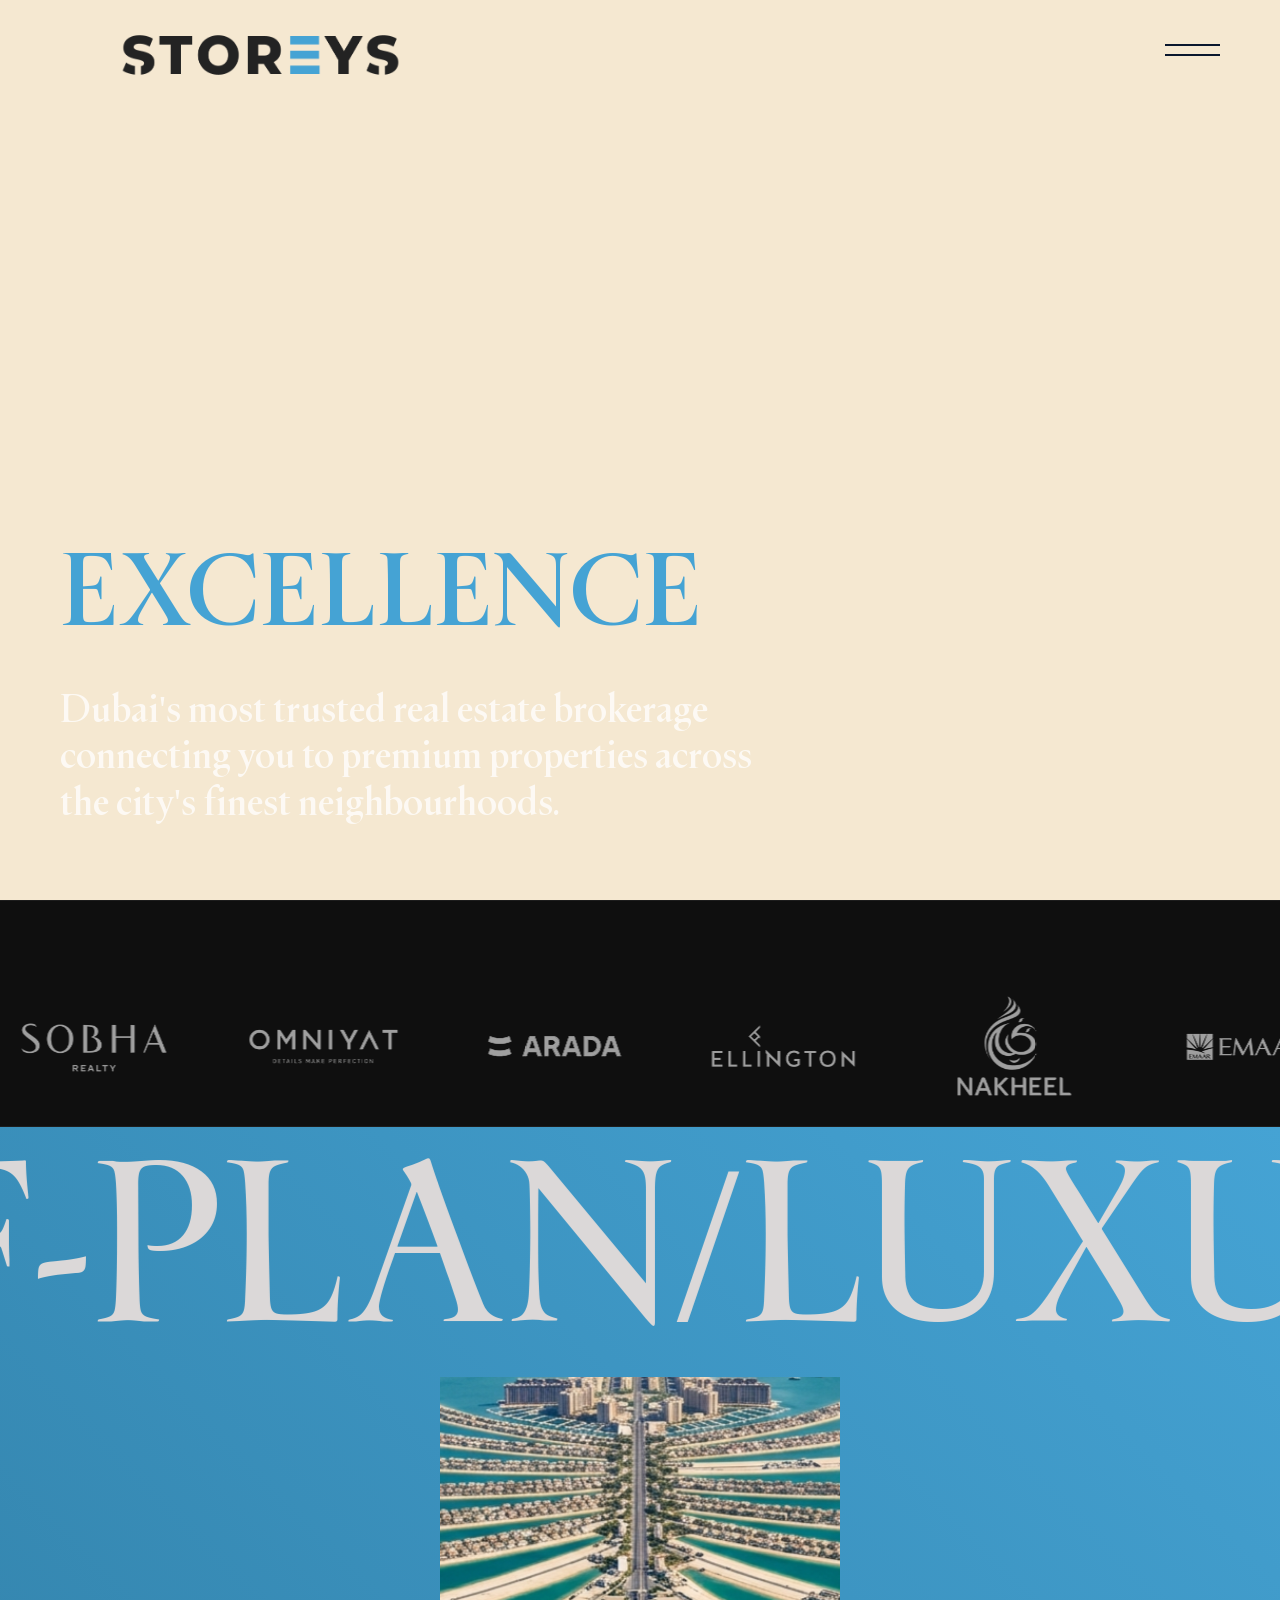
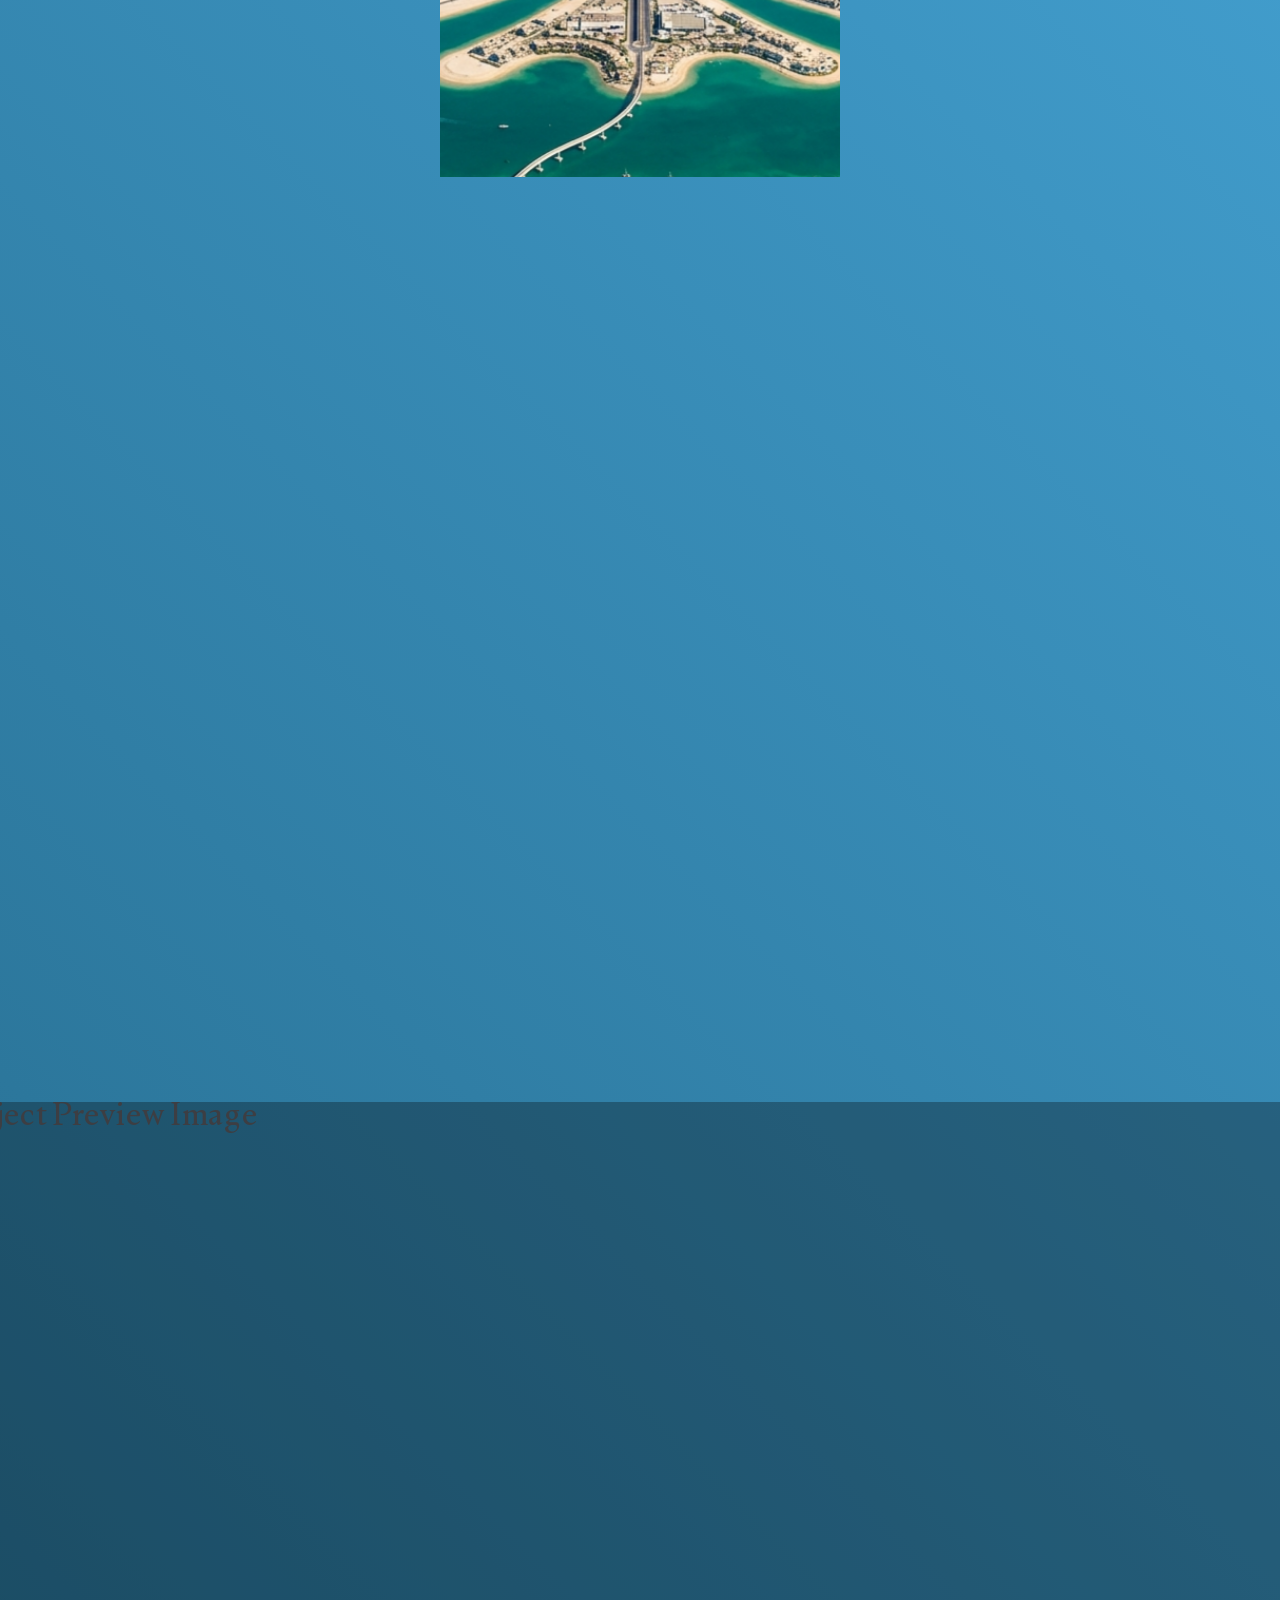
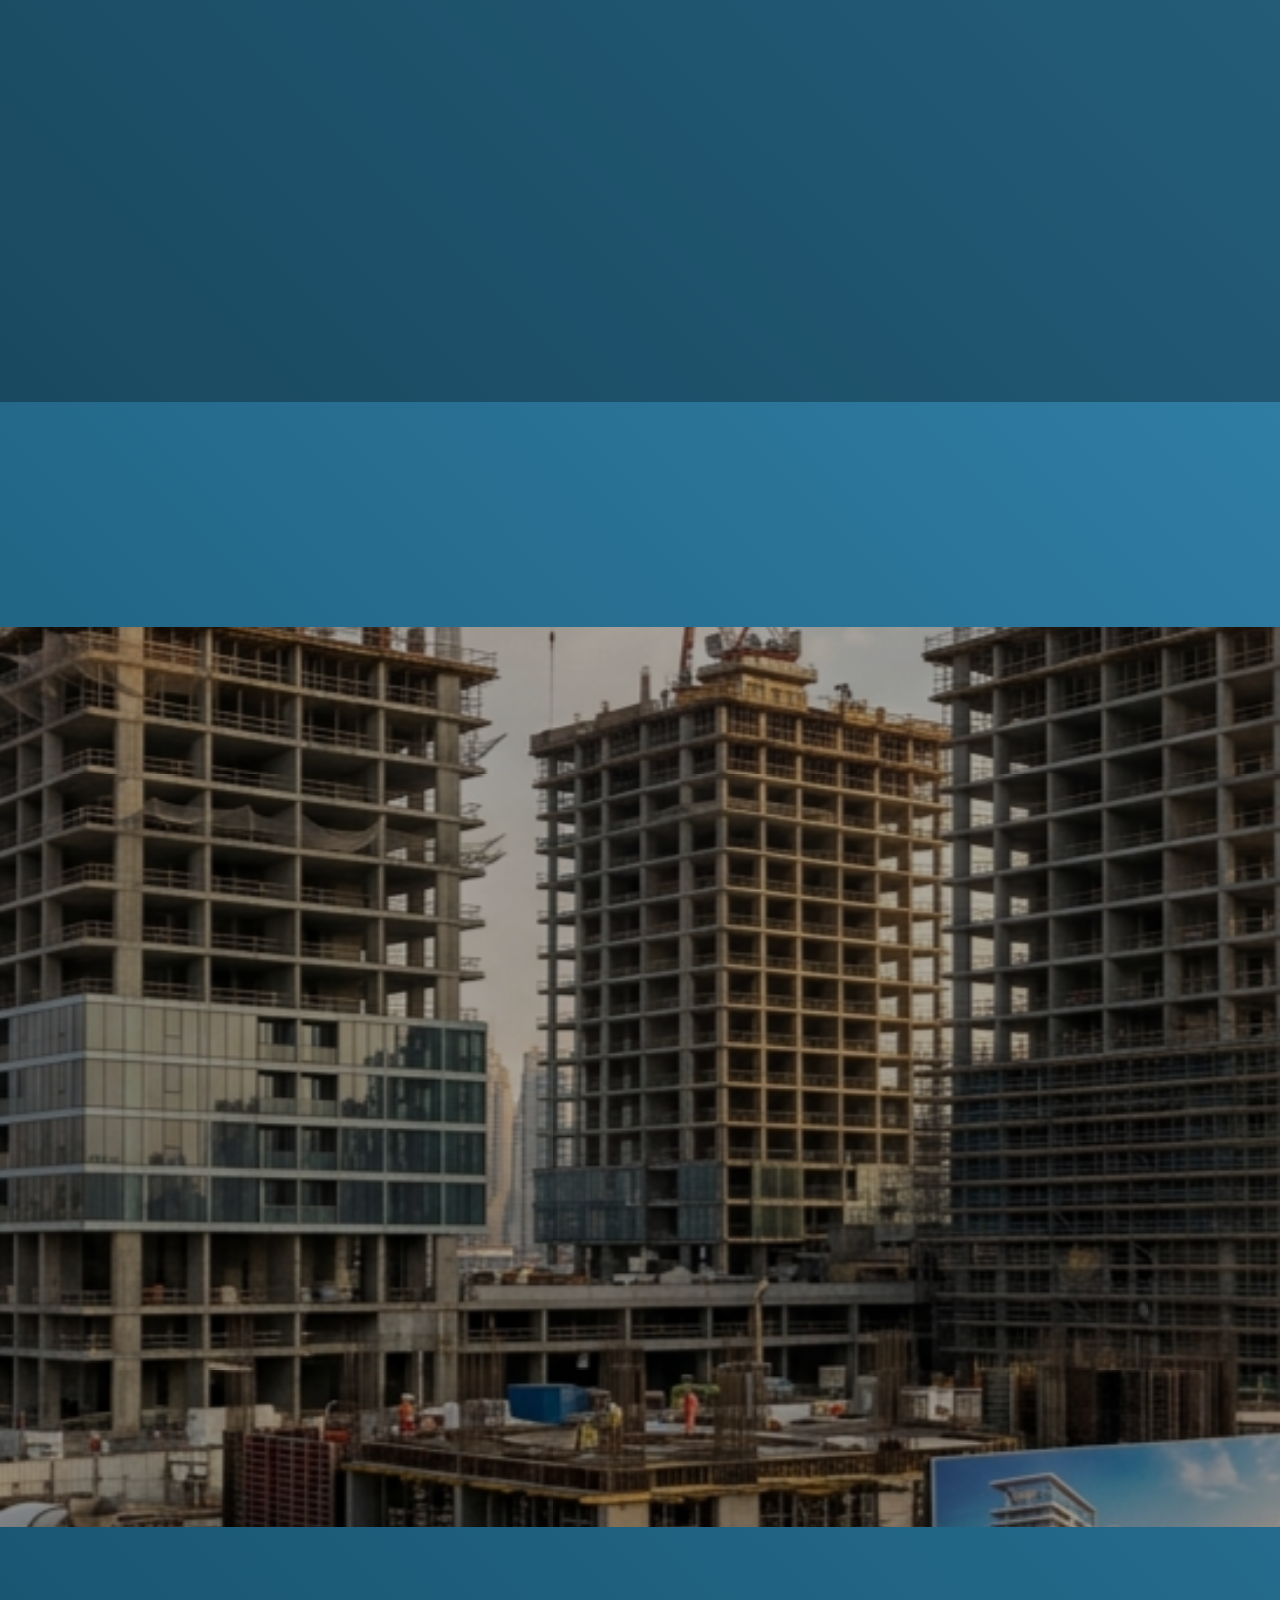
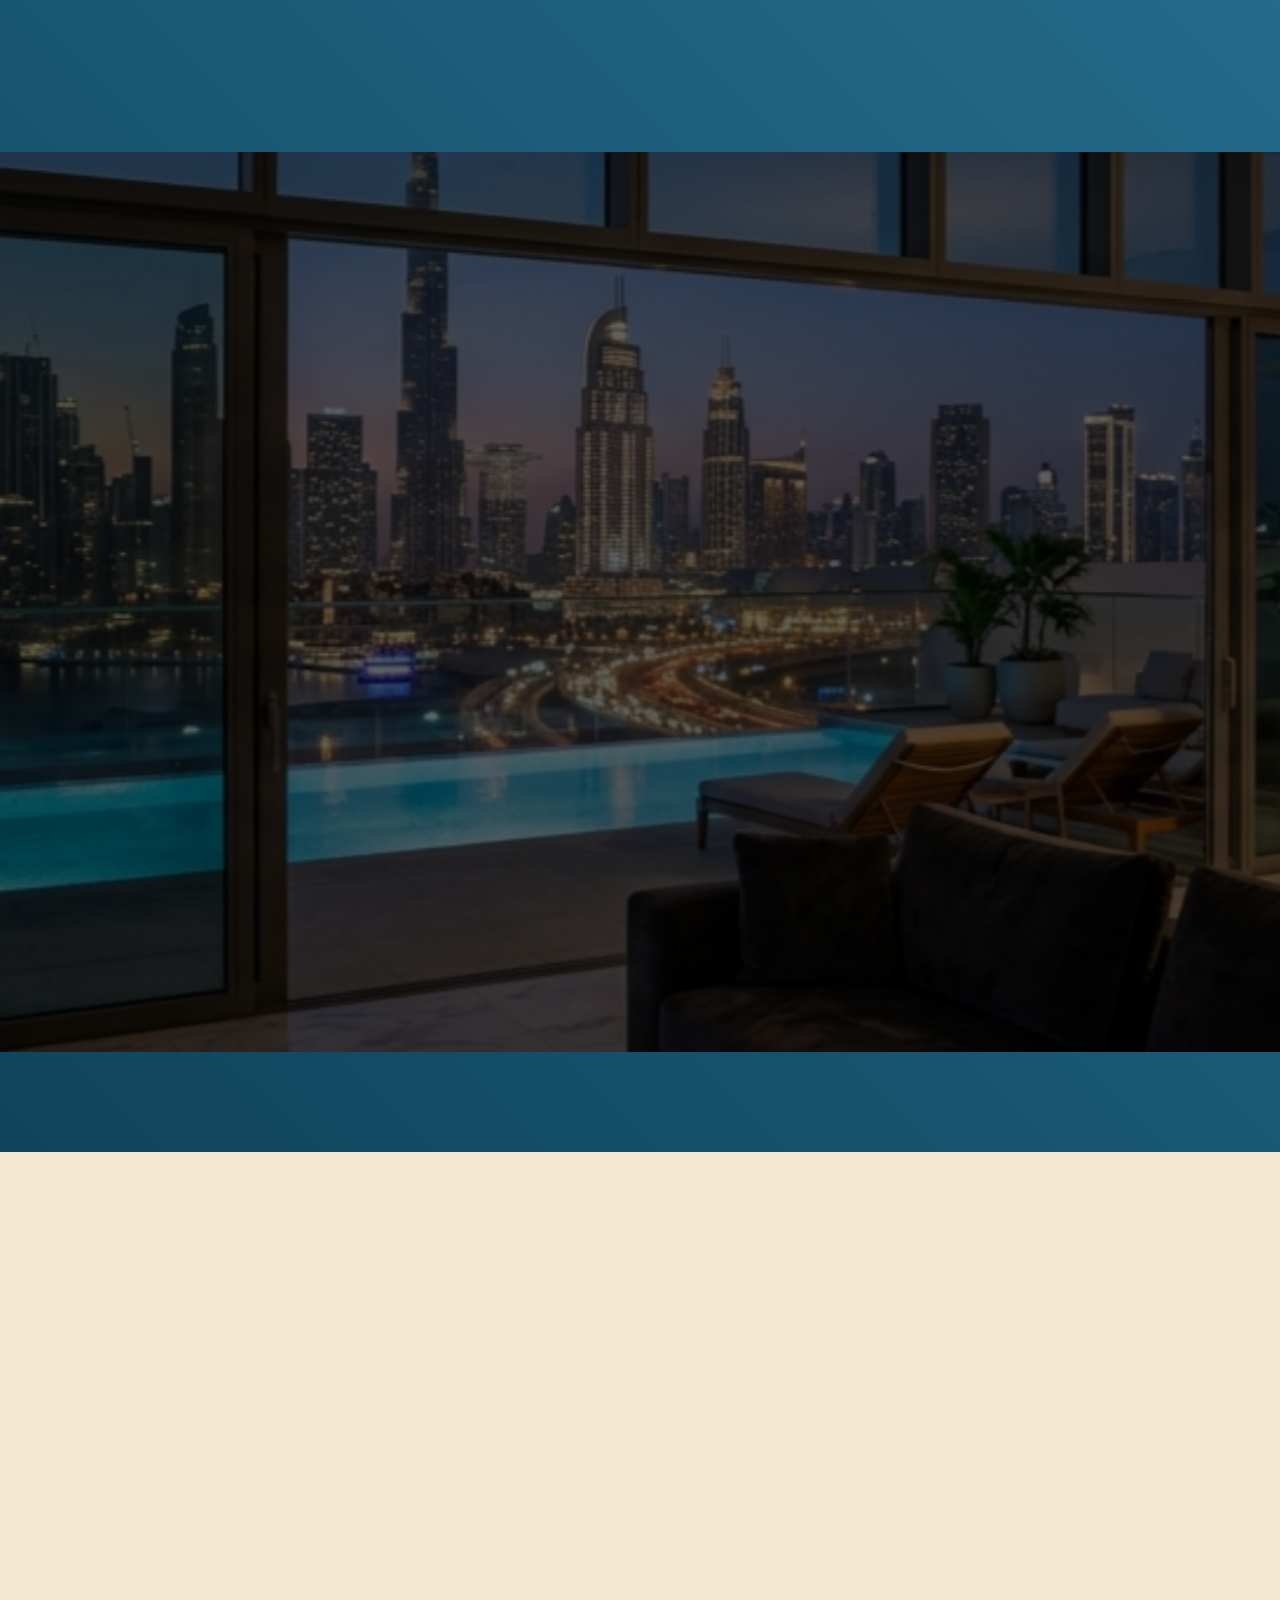
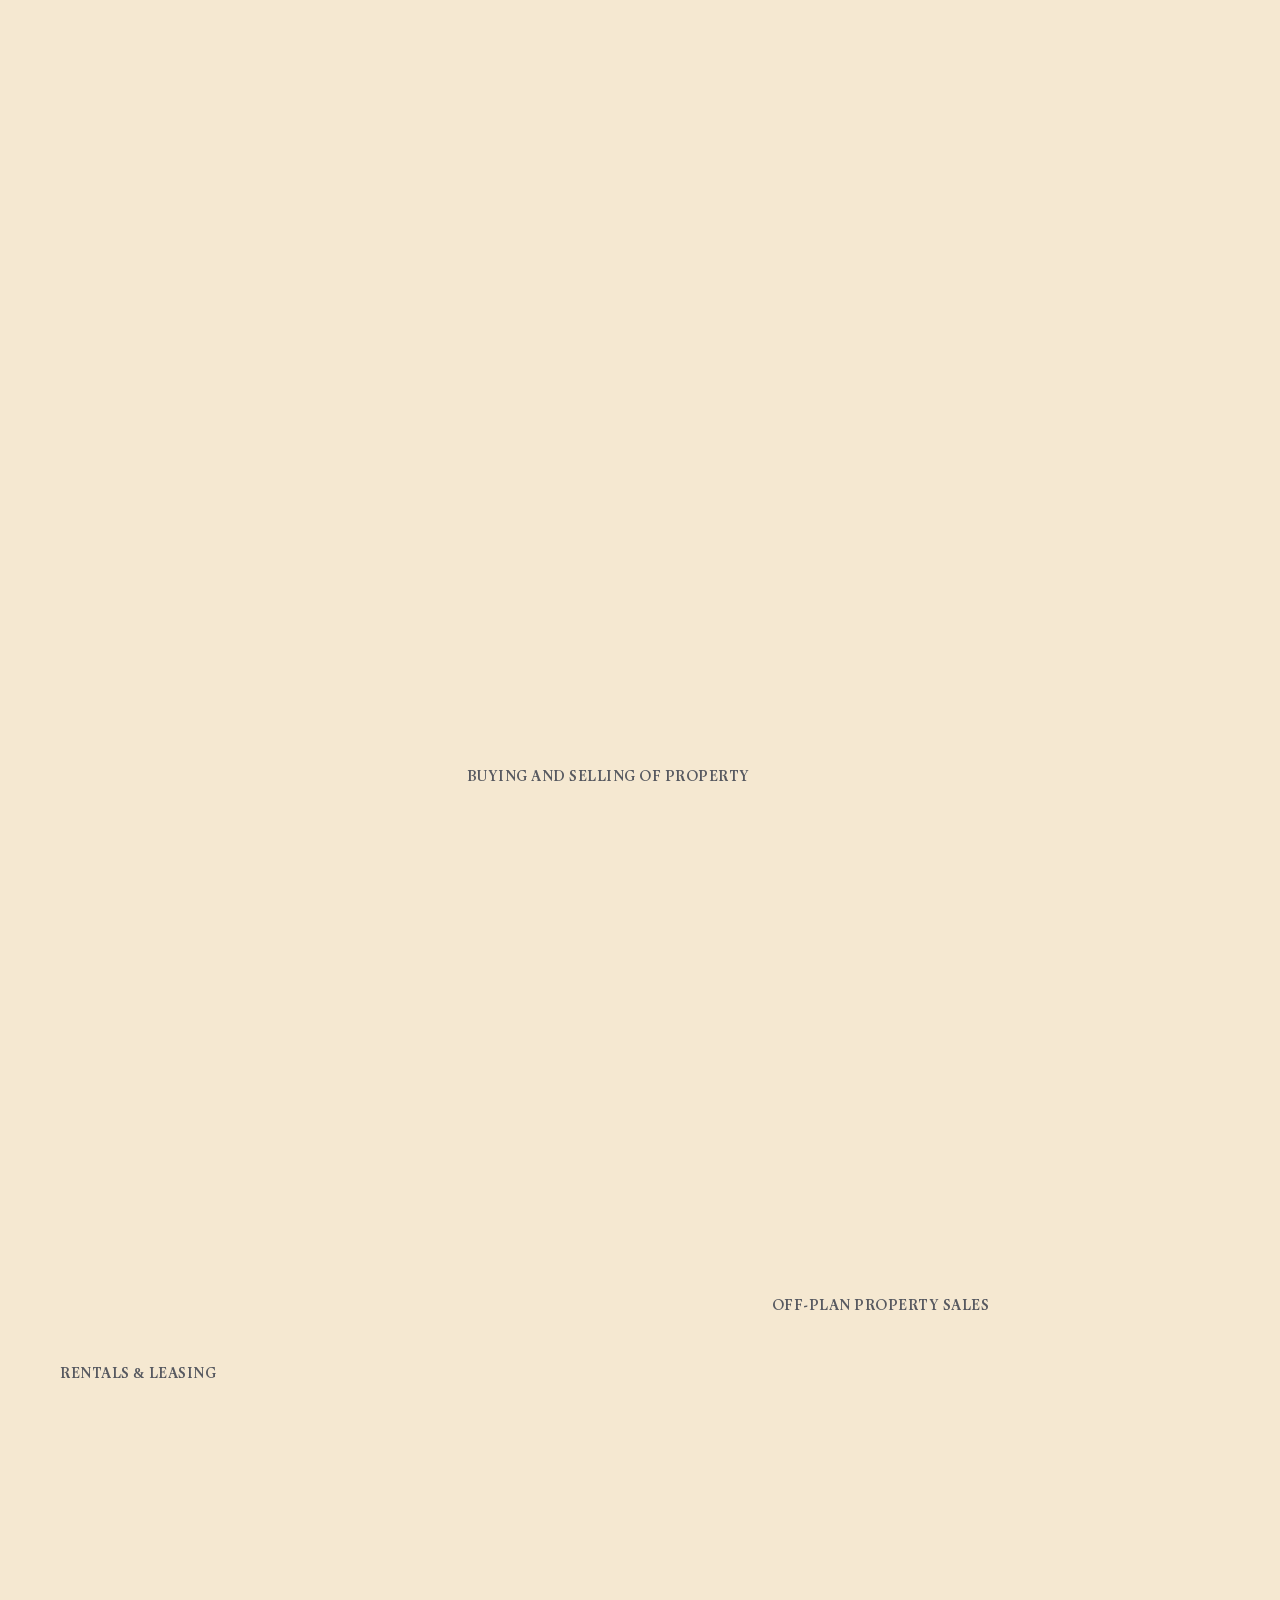
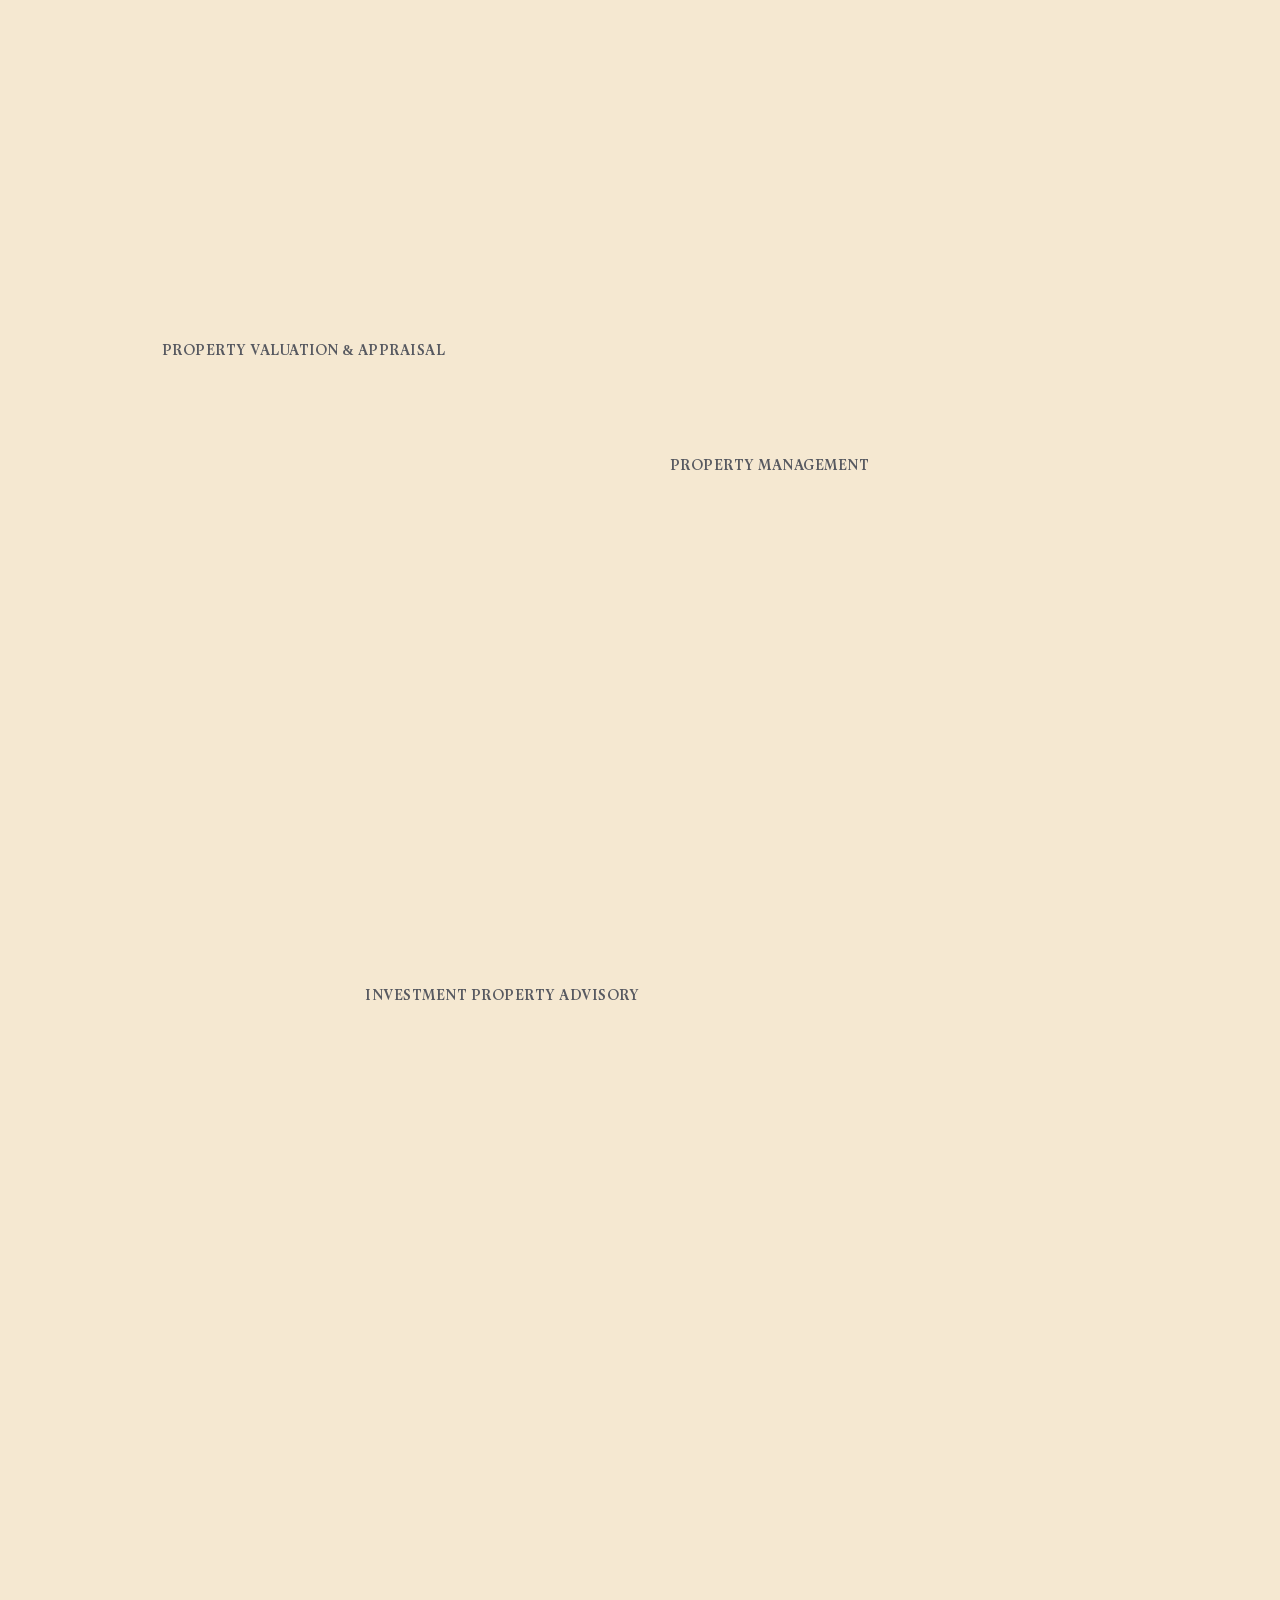
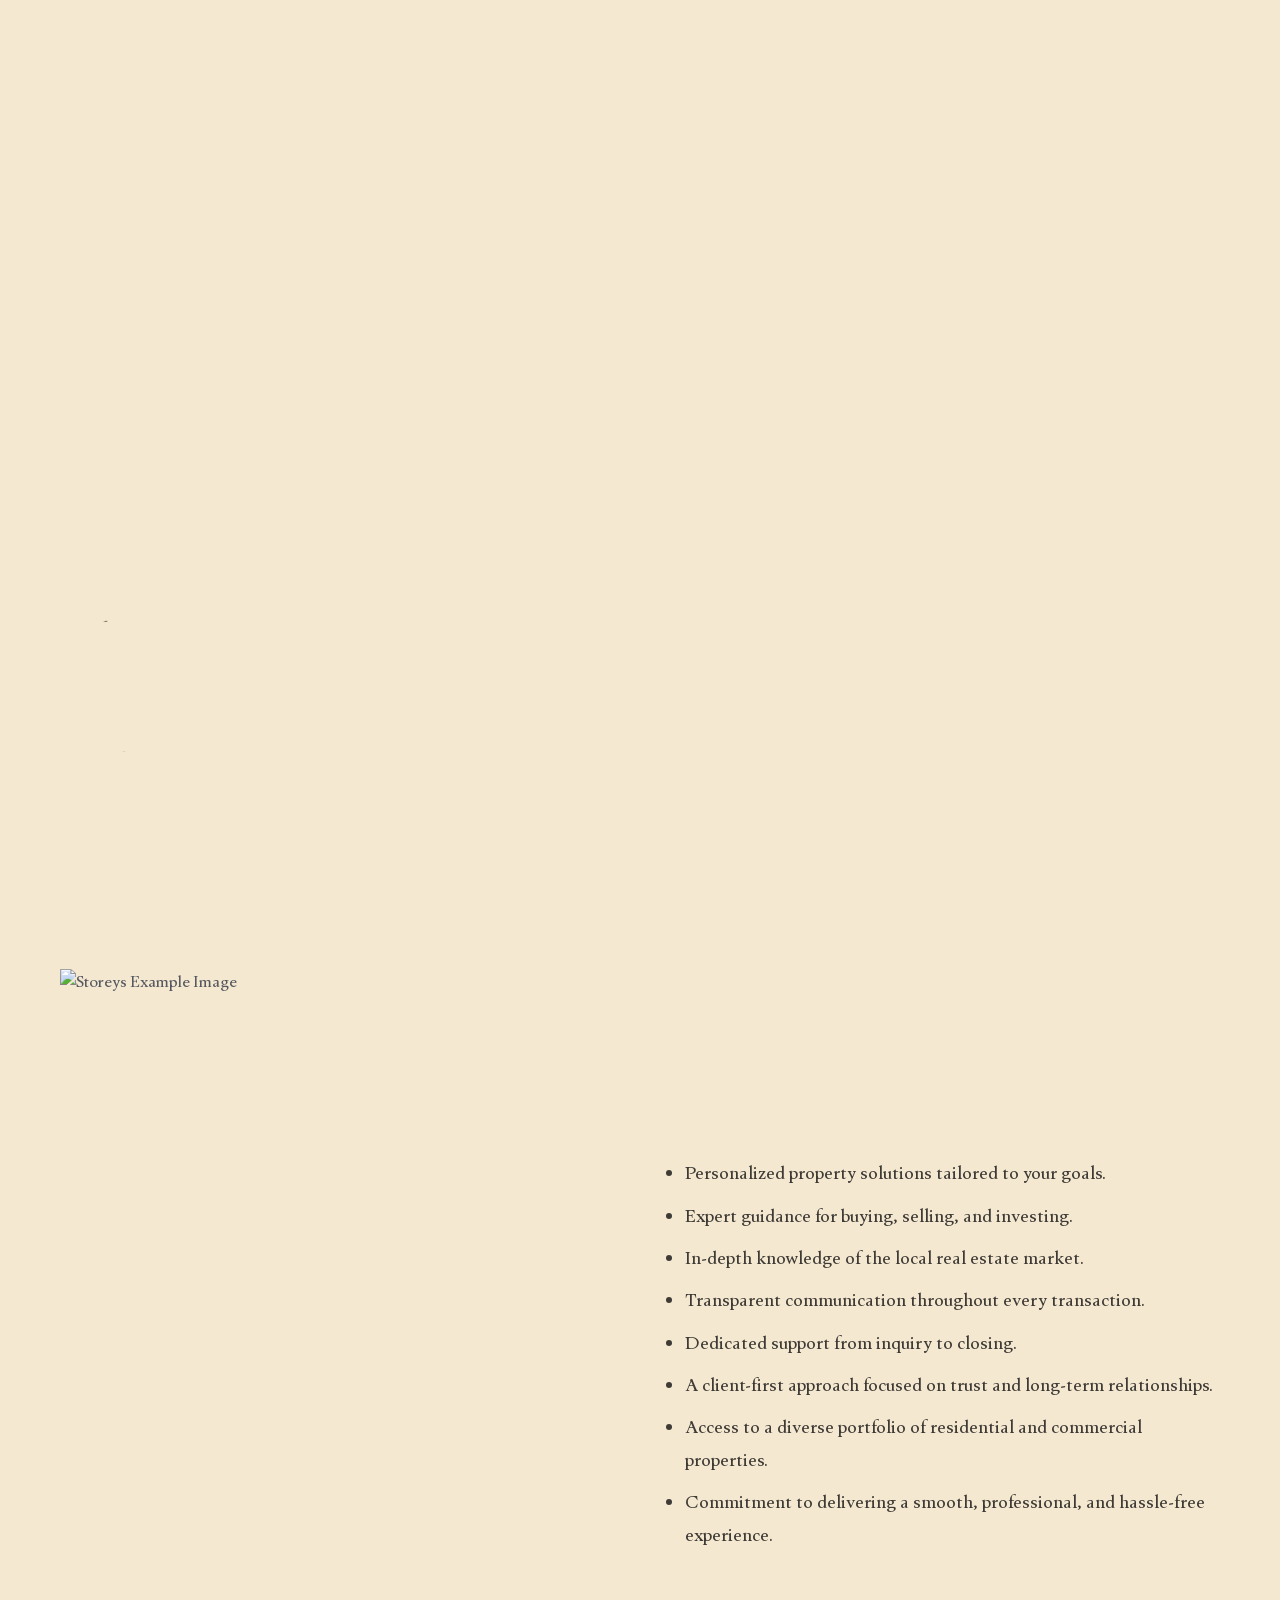
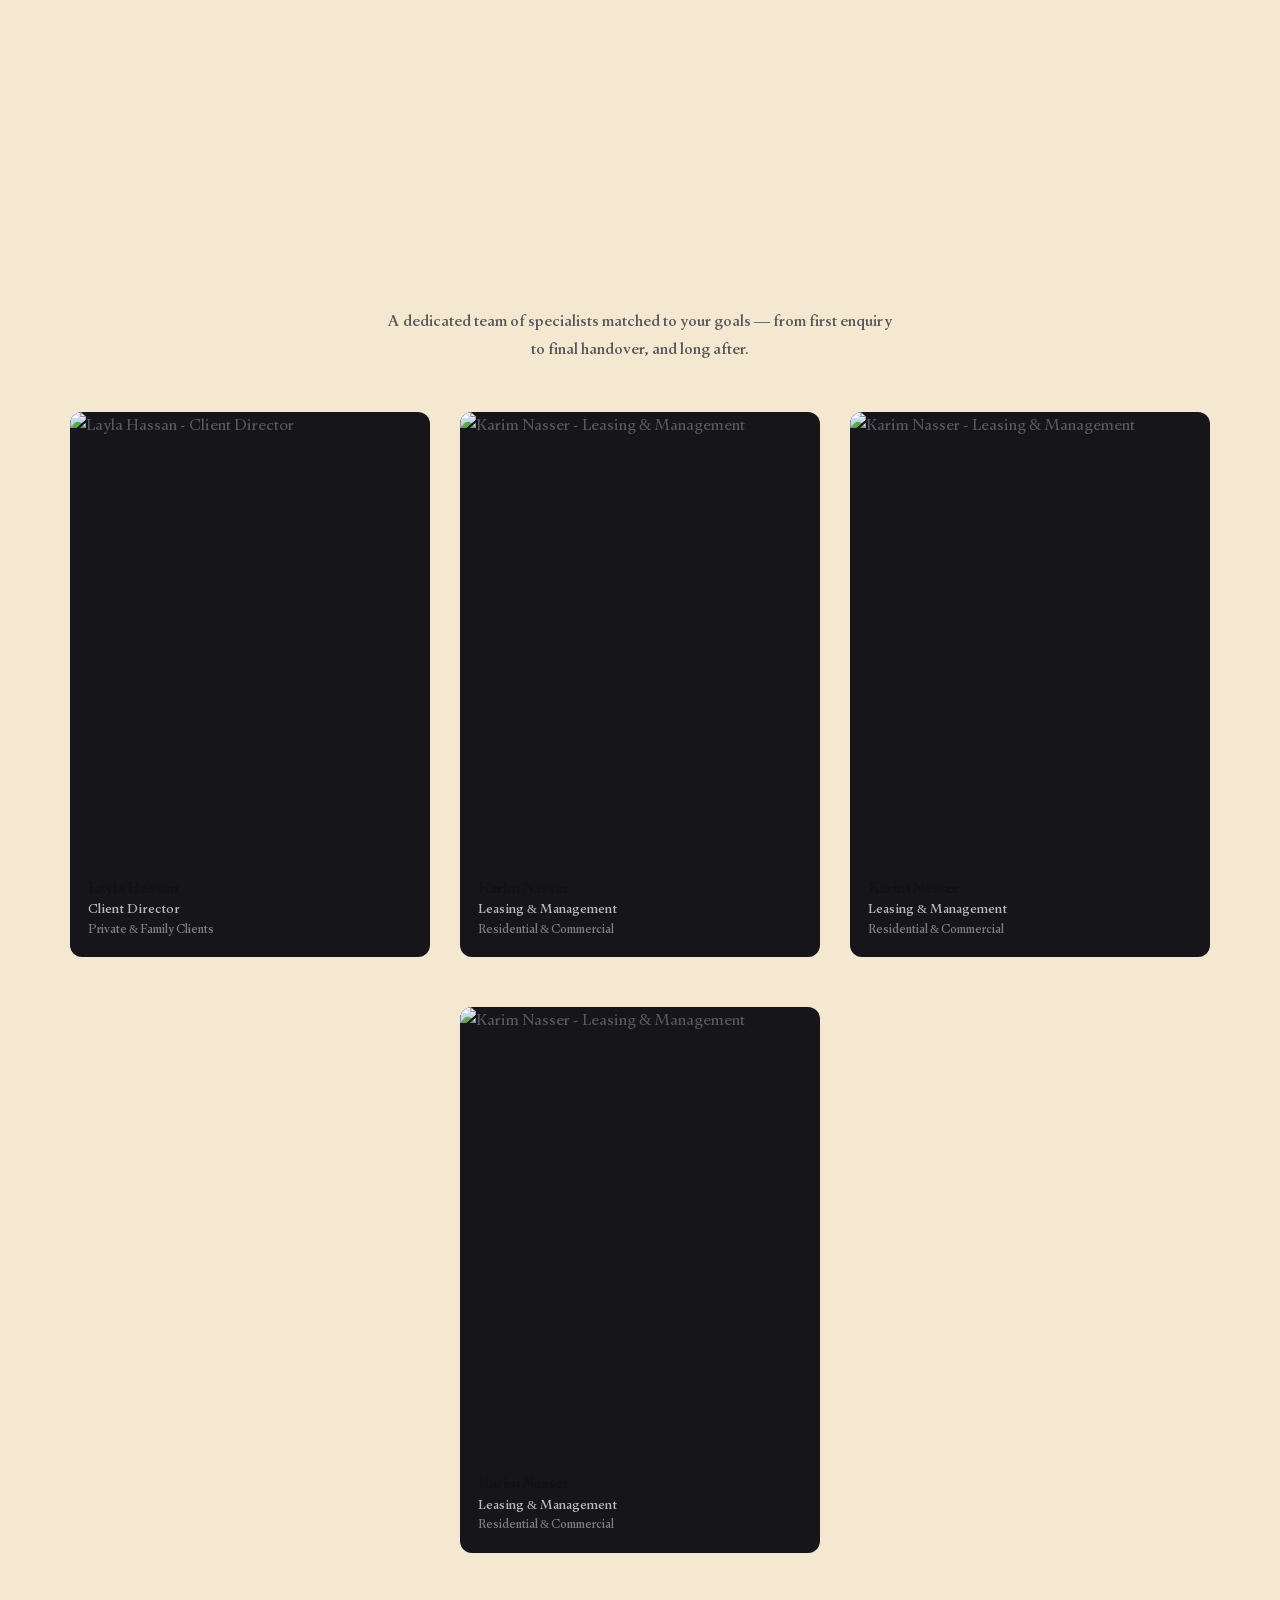
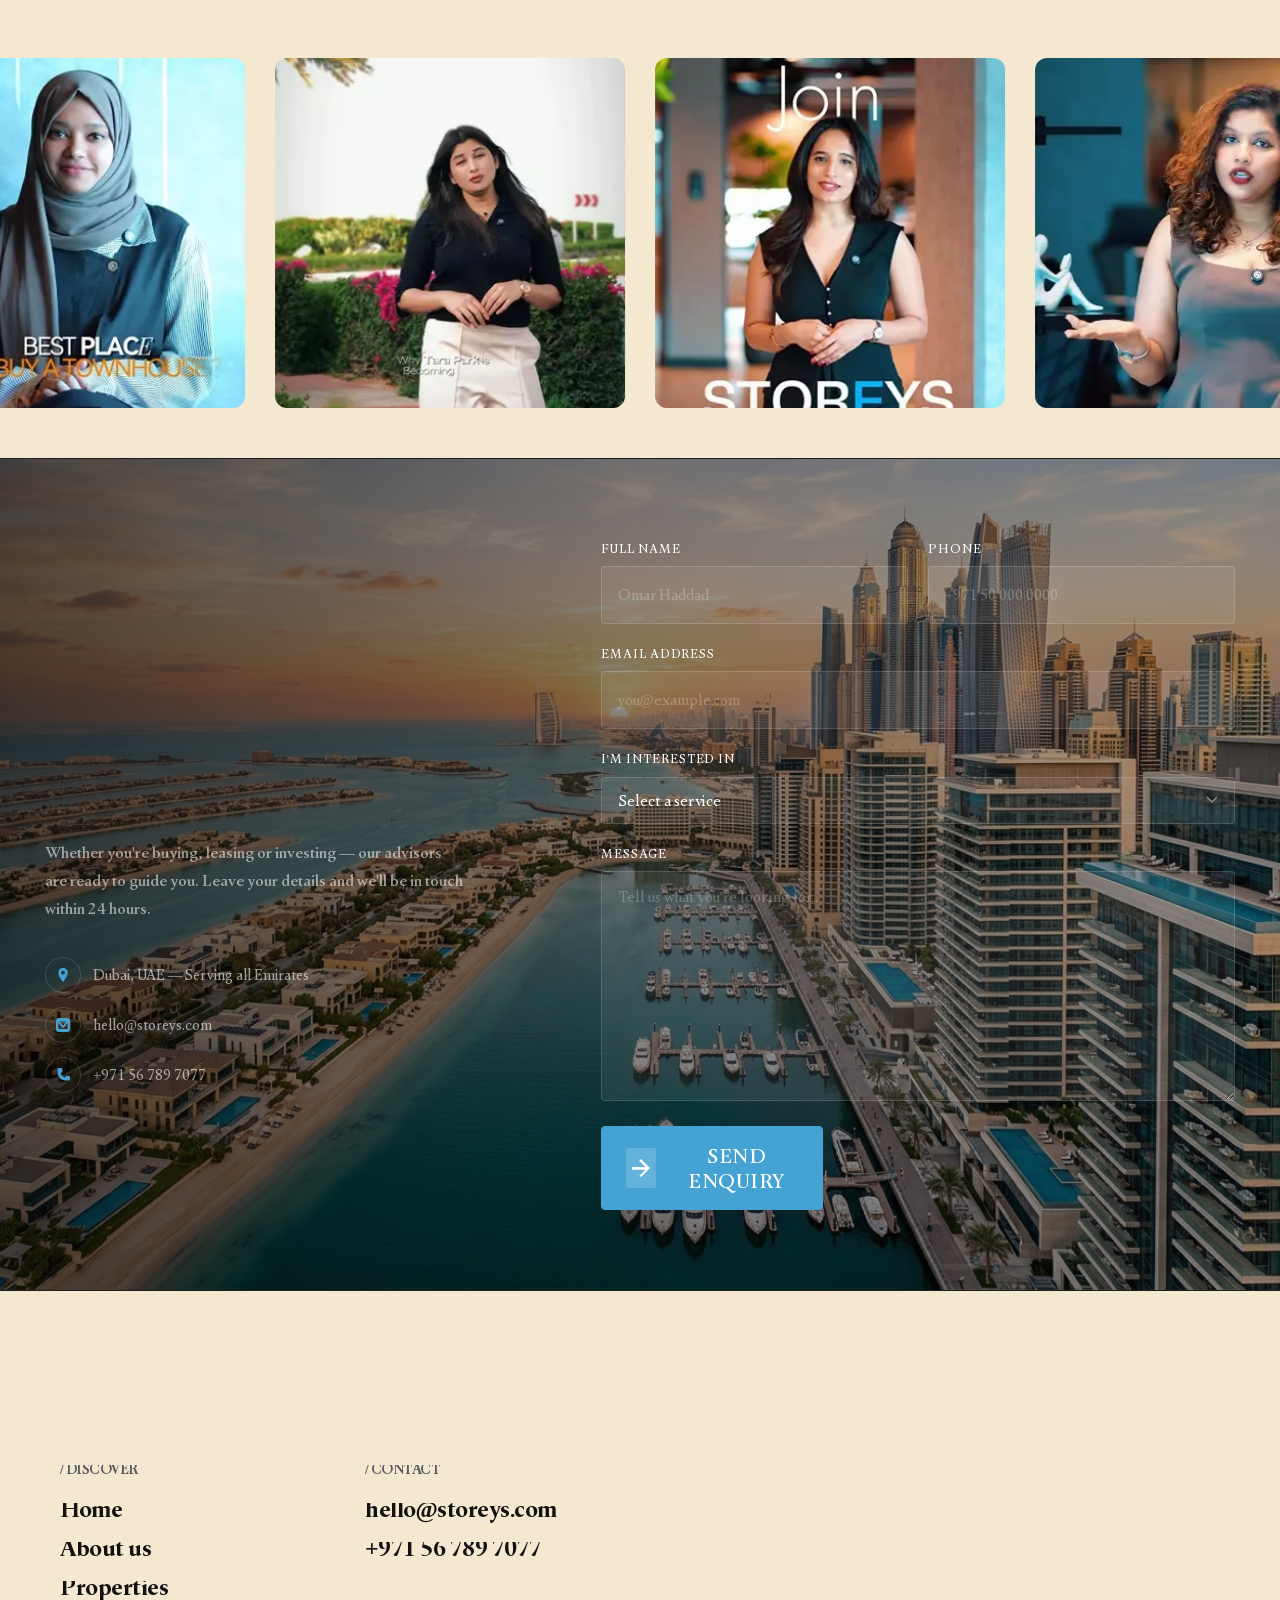
==== commit dbffbc1f: "asd" ====
--- a/index.html
+++ b/index.html
@@ -255,53 +255,66 @@
       }
     }
 
-    /* ---- Team Cards ---- */
     .storeys-team-card {
-      display: flex;
-      flex-direction: column;
+      position: relative;
+      border-radius: 1.2rem;
+      overflow: hidden;
+      background: #16161a;
     }
 
     .storeys-team-card__image {
+      position: relative;
+      width: 100%;
       aspect-ratio: 4 / 5;
       overflow: hidden;
-      border-radius: 4px;
-      margin-bottom: 2rem;
-    }
-
-    .storeys-team-card__image img {
+    }
+
+    .storeys-team-card__image img,
+    .storeys-team-card__video-frame {
+      position: absolute;
+      top: 0;
+      left: 0;
       width: 100%;
       height: 100%;
       object-fit: cover;
-      object-position: top center;
-      transition: transform 0.6s cubic-bezier(0.23, 0.65, 0.74, 1.09);
-    }
-
-    .storeys-team-card:hover .storeys-team-card__image img {
-      transform: scale(1.04);
+      border: 0;
+    }
+
+    .storeys-team-card__image img {
+      transition: opacity 0.35s ease;
+      z-index: 1;
+    }
+
+    .storeys-team-card__video-frame {
+      z-index: 0;
+      pointer-events: none;
+      /* keep hover control on the card, not the iframe */
+    }
+
+    /* When the card is "active" (hovered / video playing), fade the photo out */
+    .storeys-team-card.is-playing .storeys-team-card__image img {
+      opacity: 0;
+    }
+
+    .storeys-team-card__info {
+      padding: 1.6rem 1.8rem 2rem;
     }
 
     .storeys-team-card__info h3 {
-      font-size: clamp(1.8rem, 2vw, 2.2rem);
-      font-weight: 500;
-      margin-bottom: 0.6rem;
-      color: var(--t-bright, #121212);
+      margin: 0 0 0.3rem;
+      font-size: 1.6rem;
     }
 
     .storeys-team-card__role {
+      margin: 0;
+      font-size: 1.3rem;
+      color: #b9b9c0;
+    }
+
+    .storeys-team-card__spec {
+      margin: 0.2rem 0 0;
       font-size: 1.2rem;
-      letter-spacing: 0.1em;
-      text-transform: uppercase;
-      color: var(--t-muted, #7d7f89);
-      margin-bottom: 1.2rem;
-      padding-bottom: 1.2rem;
-      border-bottom: 1px solid var(--t-muted-extra, #dbd8d8);
-    }
-
-    .storeys-team-card__spec {
-      font-size: 1.2rem;
-      letter-spacing: 0.1em;
-      text-transform: uppercase;
-      color: #45a3d4;
+      color: #7d7d85;
     }
 
     /* ---- CTA Form Fields ---- */
@@ -1214,6 +1227,8 @@
     <!-- Section - Manifest & Split Description Pinned End -->
 
     <!-- Section - Team Cards Start -->
+
+    <!-- Section - Team Cards Start -->
     <div class="mxd-section blur-section" style="padding-top: 8rem; padding-bottom: 8rem;">
       <div class="mxd-container grid-s-container">
 
@@ -1234,25 +1249,10 @@
             <div class="row g-0"
               style="gap: 0; column-gap: 3rem; row-gap: 5rem; display: flex; flex-wrap: wrap; justify-content: center;">
 
-              <!-- Card 1 -->
-              <div style="flex: 1 1 28rem; max-width: 36rem;">
-                <div class="storeys-team-card">
-                  <div class="storeys-team-card__image">
-                    <img
-                      src="https://images.unsplash.com/photo-1507003211169-0a1dd7228f2d?auto=format&fit=crop&w=800&h=1000&q=80"
-                      alt="Omar Haddad - Senior Property Advisor">
-                  </div>
-                  <div class="storeys-team-card__info">
-                    <h3>Omar Haddad</h3>
-                    <p class="storeys-team-card__role">Senior Property Advisor</p>
-                    <p class="storeys-team-card__spec">Off-Plan &amp; Investment</p>
-                  </div>
-                </div>
-              </div>
-
+           
               <!-- Card 2 -->
               <div style="flex: 1 1 28rem; max-width: 36rem;">
-                <div class="storeys-team-card">
+                <div class="storeys-team-card" data-video-id="smoQhqNm9Iw">
                   <div class="storeys-team-card__image">
                     <img
                       src="https://images.unsplash.com/photo-1573496359142-b8d87734a5a2?auto=format&fit=crop&w=800&h=1000&q=80"
@@ -1268,7 +1268,7 @@
 
               <!-- Card 3 -->
               <div style="flex: 1 1 28rem; max-width: 36rem;">
-                <div class="storeys-team-card">
+                <div class="storeys-team-card" data-video-id="5ugXVlPDSqw">
                   <div class="storeys-team-card__image">
                     <img
                       src="https://images.unsplash.com/photo-1506794778202-cad84cf45f1d?auto=format&fit=crop&w=800&q=80"
@@ -1281,8 +1281,10 @@
                   </div>
                 </div>
               </div>
+
+              <!-- Card 4 -->
               <div style="flex: 1 1 28rem; max-width: 36rem;">
-                <div class="storeys-team-card">
+                <div class="storeys-team-card" data-video-id="M94IVoVhZ28">
                   <div class="storeys-team-card__image">
                     <img
                       src="https://images.unsplash.com/photo-1506794778202-cad84cf45f1d?auto=format&fit=crop&w=800&q=80"
@@ -1295,8 +1297,10 @@
                   </div>
                 </div>
               </div>
+
+              <!-- Card 5 -->
               <div style="flex: 1 1 28rem; max-width: 36rem;">
-                <div class="storeys-team-card">
+                <div class="storeys-team-card" data-video-id="4jnzf1yj48M">
                   <div class="storeys-team-card__image">
                     <img
                       src="https://images.unsplash.com/photo-1506794778202-cad84cf45f1d?auto=format&fit=crop&w=800&q=80"
@@ -1309,6 +1313,7 @@
                   </div>
                 </div>
               </div>
+
             </div>
           </div>
         </div>
@@ -1316,8 +1321,7 @@
         <!-- CTA -->
         <div class="mxd-block" style="text-align: center; margin-top: 5rem;">
           <a class="btn btn-default-icon btn-default-outline anim-uni-in-up" href="team.html">
-
-            <span class="btn-caption ">Meet the Full Team</span>
+            <span class="btn-caption">Meet the Full Team</span>
             <i class="btn-icon">
               <svg xmlns="http://www.w3.org/2000/svg" viewBox="0 0 18 18">
                 <path d="M9,0L7.2,1.8l6.3,6.3H0v2.7h13.5l-6.3,6.3L9,18l9-9L9,0z" />
@@ -1842,6 +1846,66 @@
   <script src="js/app.js"></script>
   <!-- Load Scripts End -->
 
+  <script src="https://www.youtube.com/iframe_api"></script>
+  <script>
+    // Video ID per card, by position. `null` means that card has no hover video
+    // and just keeps its static photo. The Shorts video was removed here —
+    // card 1 (Omar) now has no video.
+    const VIDEO_IDS = [
+      "smoQhqNm9Iw",   // Card 2 - Layla Hassan
+      "5ugXVlPDSqw",   // Card 3 - Karim Nasser
+      "M94IVoVhZ28",   // Card 4 - Karim Nasser
+      "4jnzf1yj48M"    // Card 5 - Karim Nasser
+    ];
+
+    function buildEmbedUrl(videoId) {
+      const params = new URLSearchParams({
+        autoplay: '1',
+        mute: '1',
+        controls: '0',
+        loop: '1',
+        playlist: videoId, // required for loop to work on a single video
+        modestbranding: '1',
+        rel: '0',
+        playsinline: '1'
+      });
+      return `https://www.youtube.com/embed/${videoId}?${params.toString()}`;
+    }
+
+    document.addEventListener('DOMContentLoaded', () => {
+      const cards = document.querySelectorAll('.storeys-team-card');
+
+      cards.forEach((card, index) => {
+        const videoId = VIDEO_IDS[index];
+        if (!videoId) return; // no video for this card, just show the photo
+
+        card.setAttribute('data-video-id', videoId);
+
+        const imageWrap = card.querySelector('.storeys-team-card__image');
+
+        // Create the iframe once, upfront, but leave its src empty until hovered
+        // so nothing loads or plays until the user actually interacts.
+        const iframe = document.createElement('iframe');
+        iframe.className = 'storeys-team-card__video-frame';
+        iframe.setAttribute('frameborder', '0');
+        iframe.setAttribute('allow', 'accelerometer; autoplay; clipboard-write; encrypted-media; gyroscope; picture-in-picture; web-share');
+        iframe.setAttribute('referrerpolicy', 'strict-origin-when-cross-origin');
+        iframe.setAttribute('allowfullscreen', '');
+        imageWrap.appendChild(iframe);
+
+        card.addEventListener('mouseenter', () => {
+          card.classList.add('is-playing');
+          iframe.src = buildEmbedUrl(videoId);
+        });
+
+        card.addEventListener('mouseleave', () => {
+          card.classList.remove('is-playing');
+          iframe.src = ''; // clearing the src stops playback
+        });
+      });
+    });
+  </script>
+
 </body>
 
 </html>
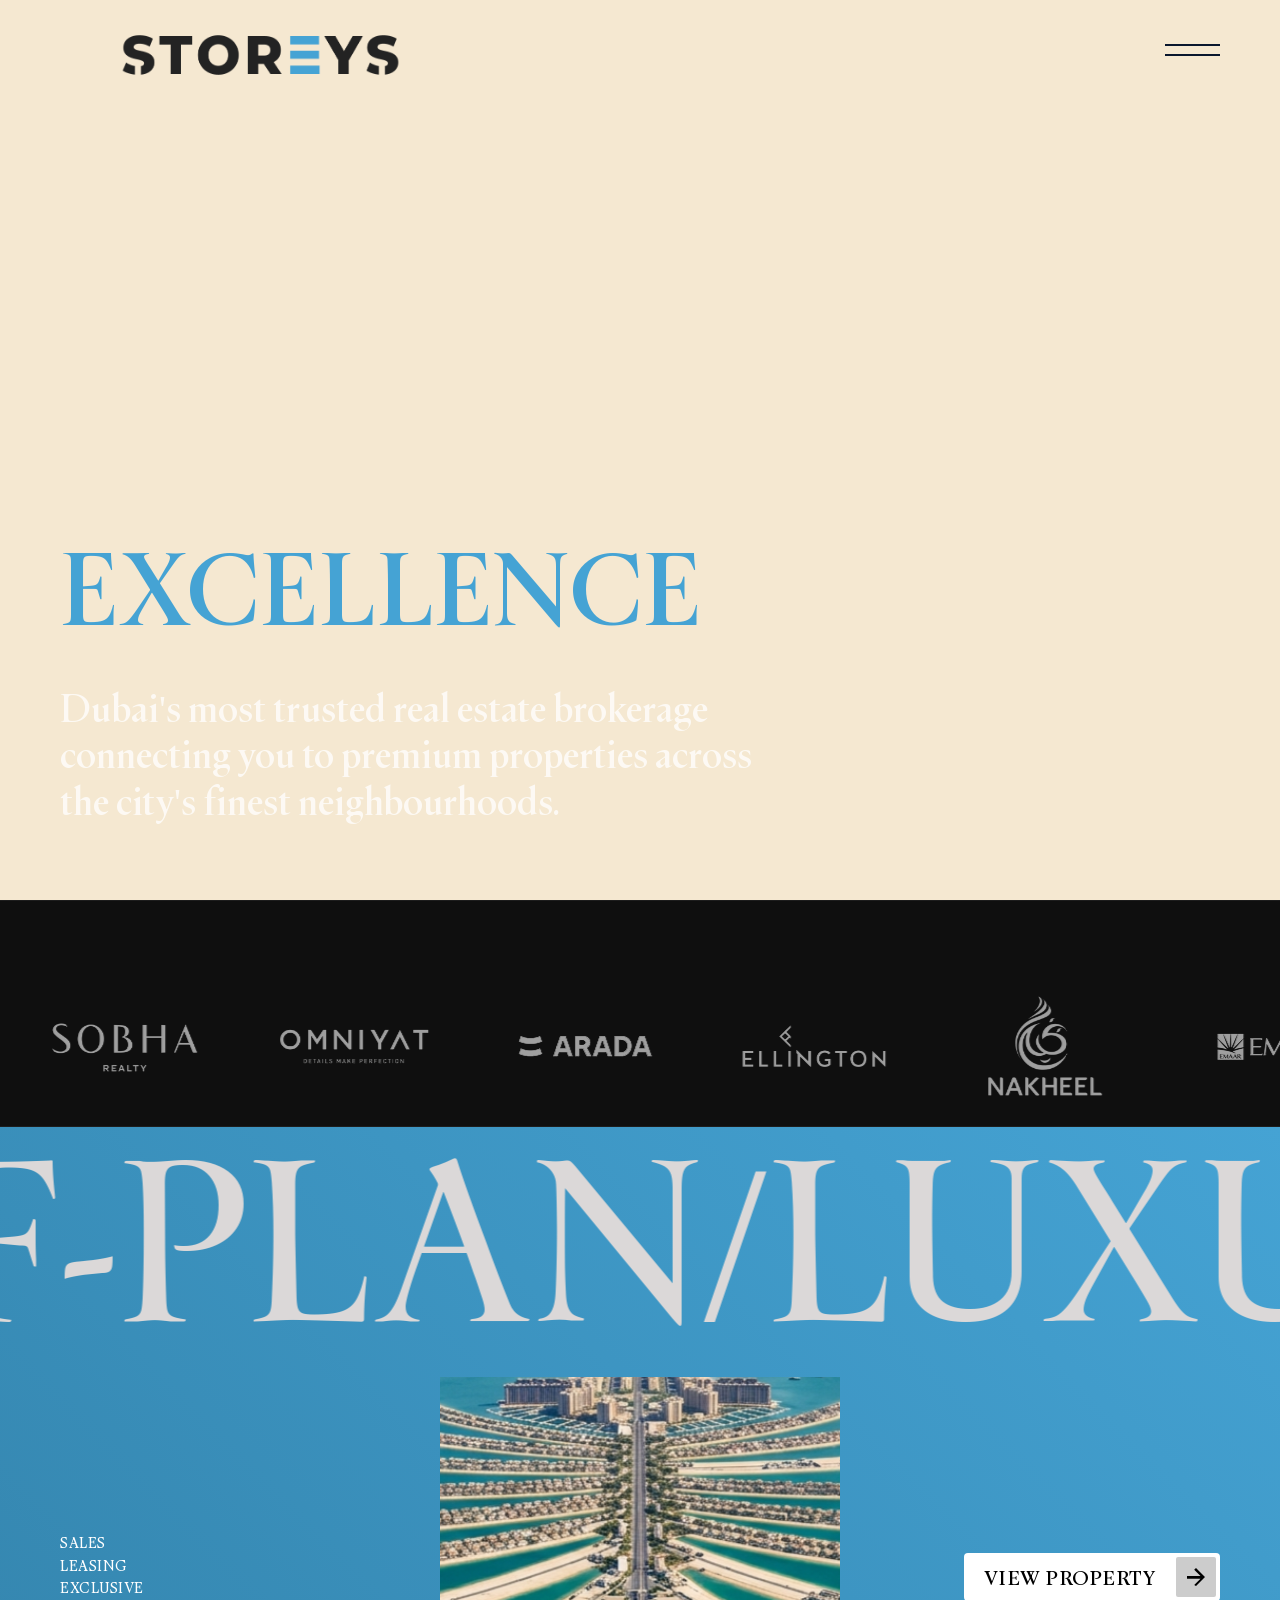
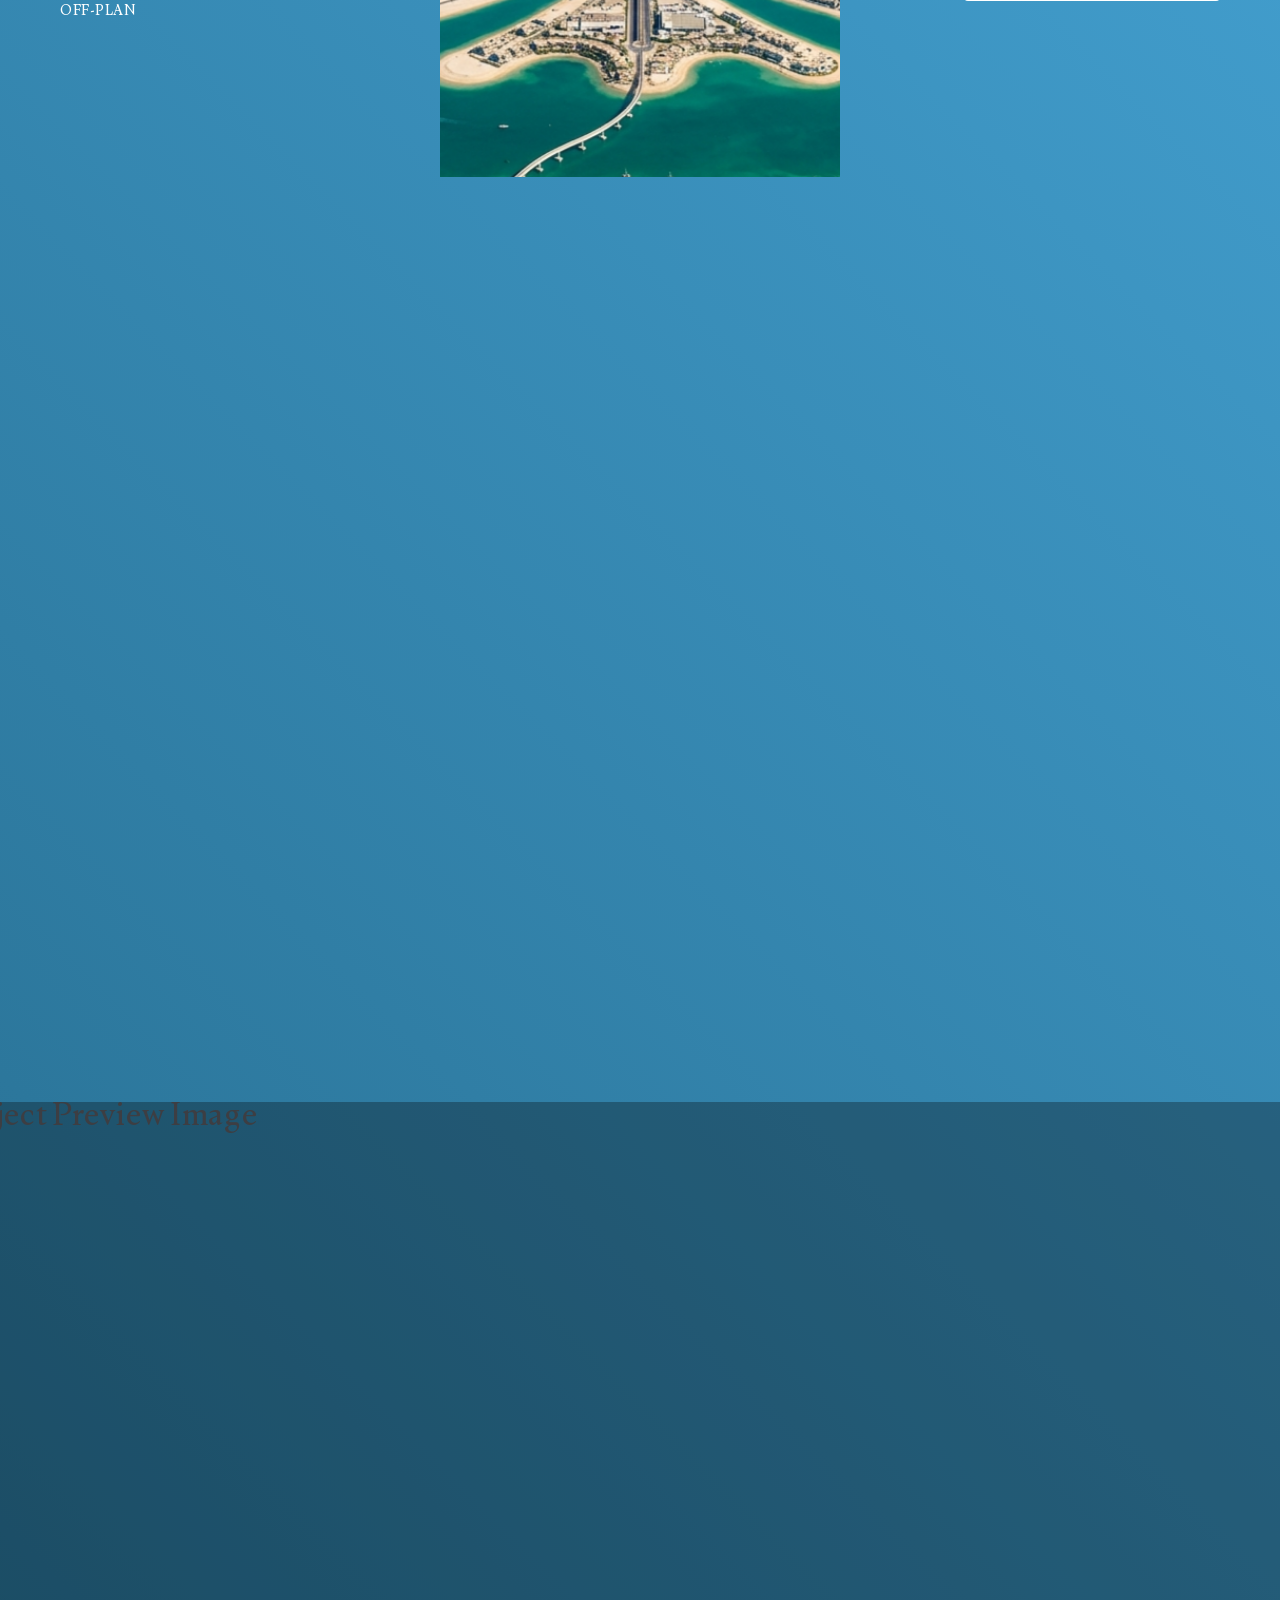
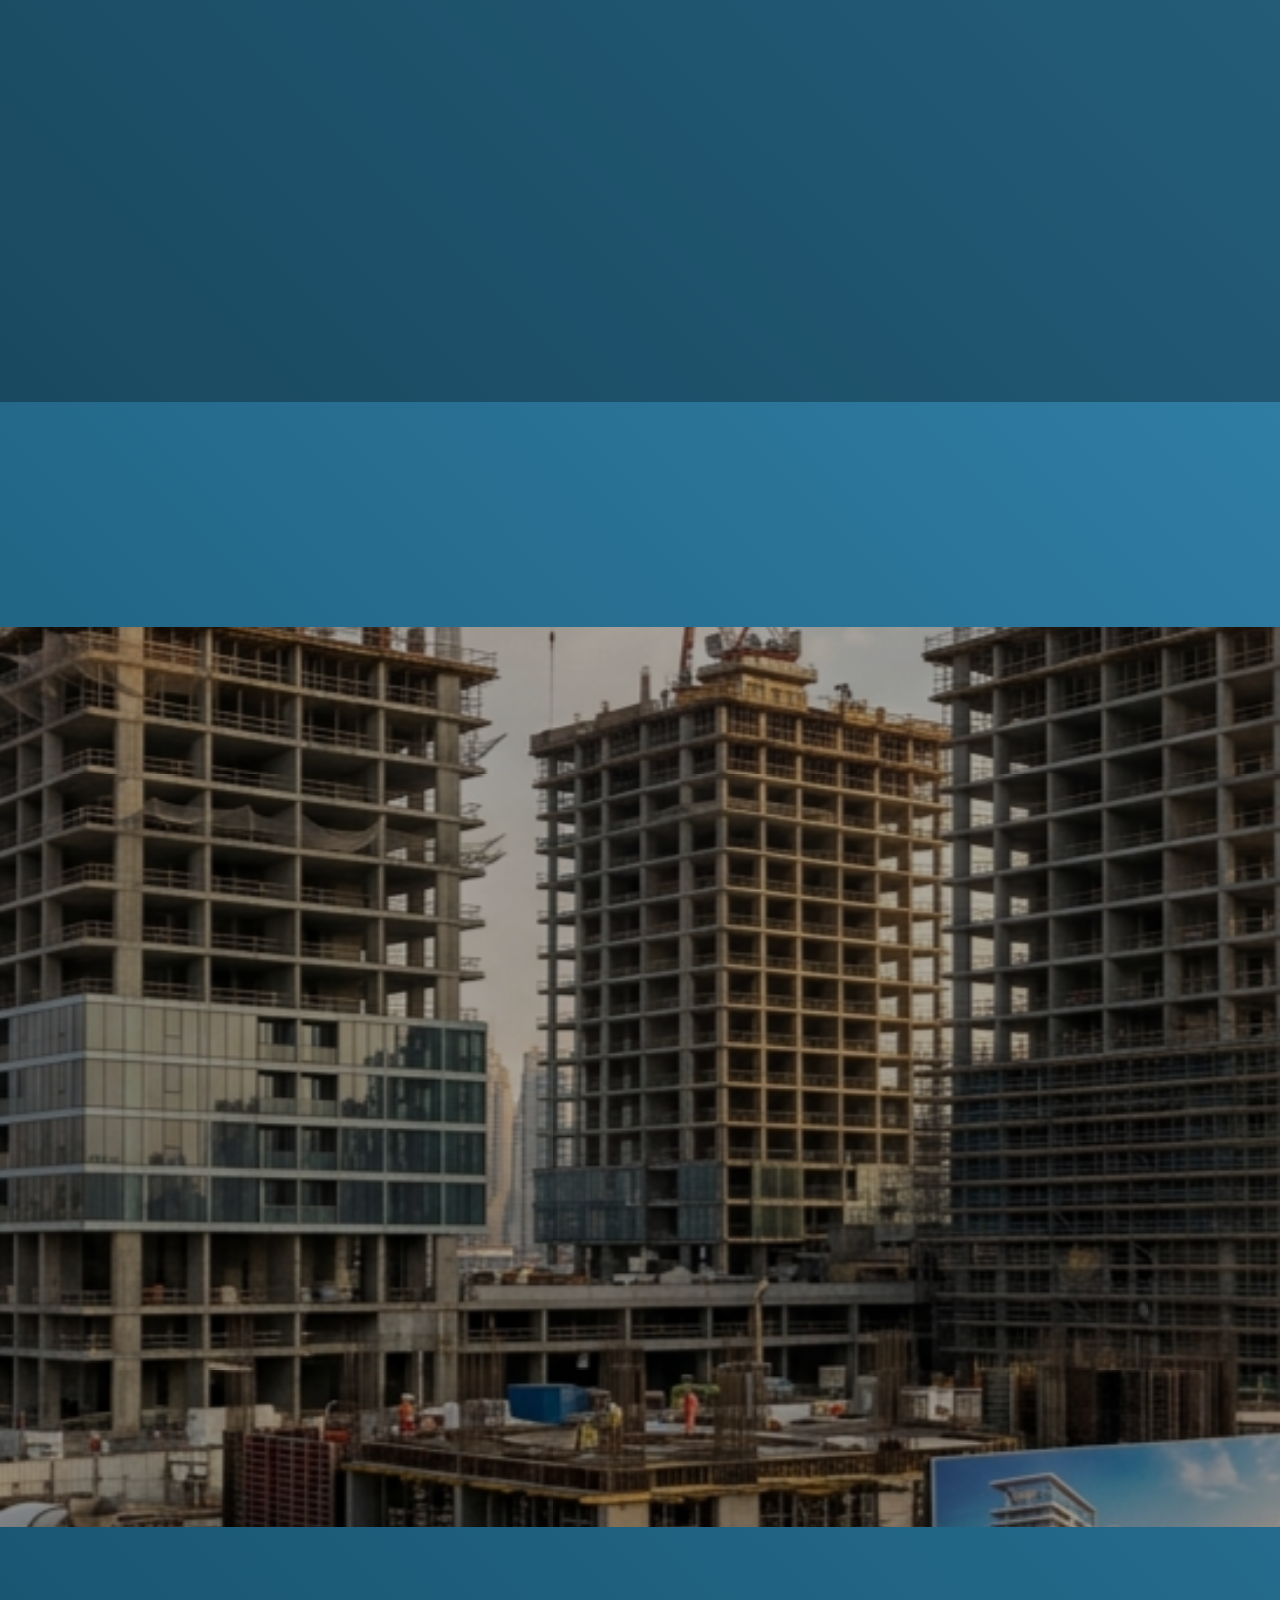
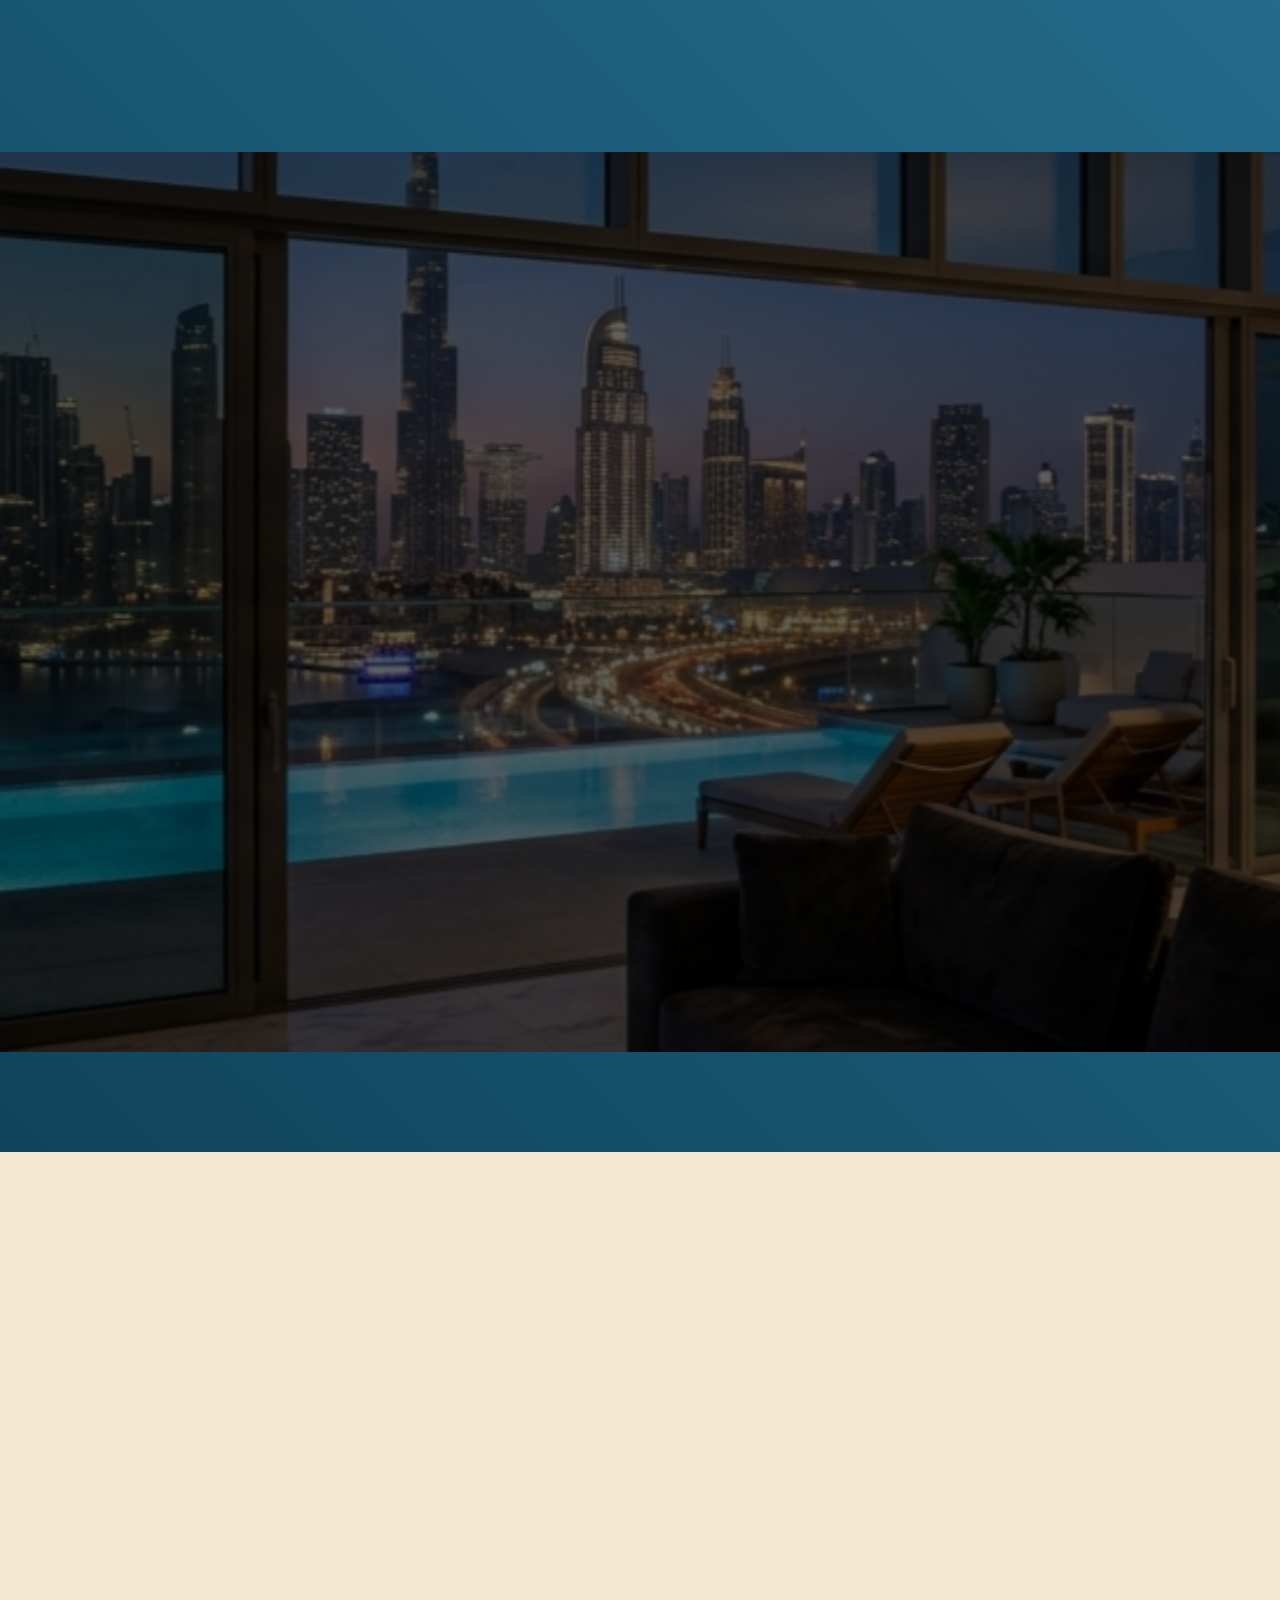
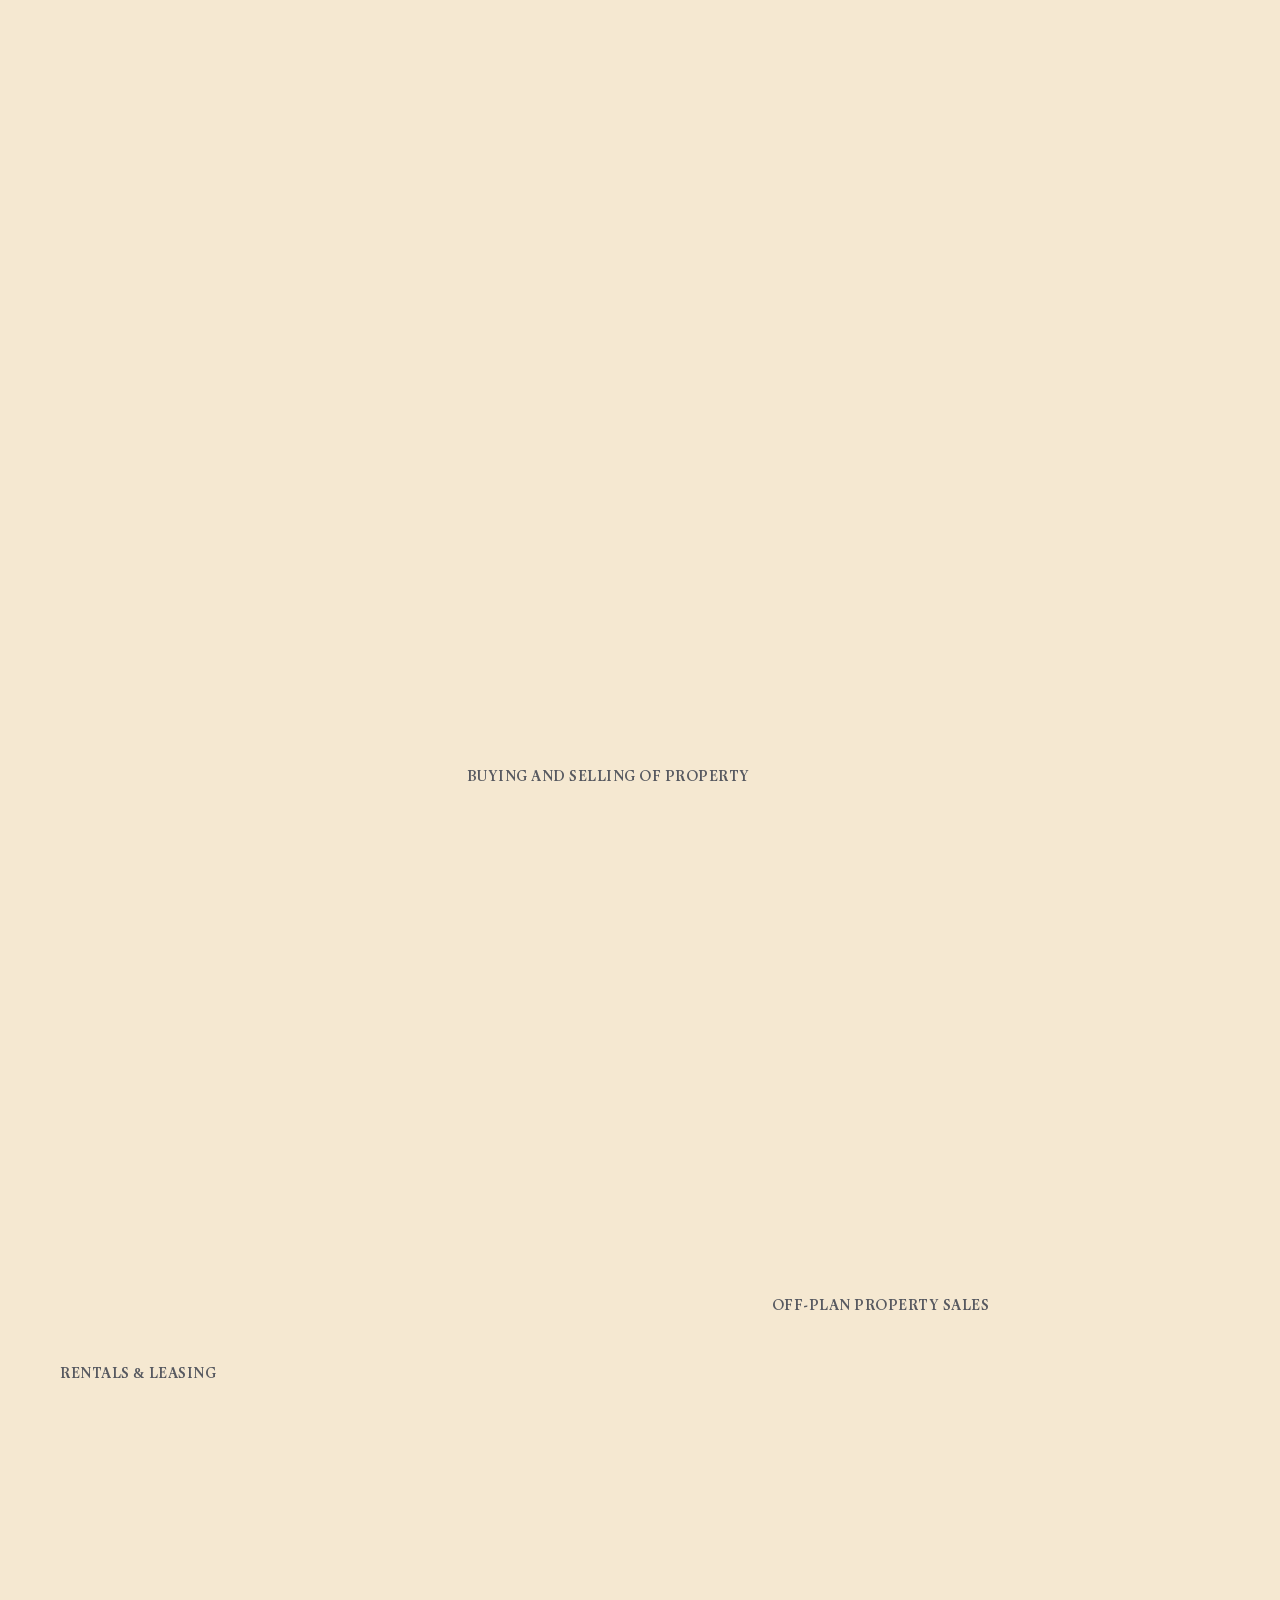
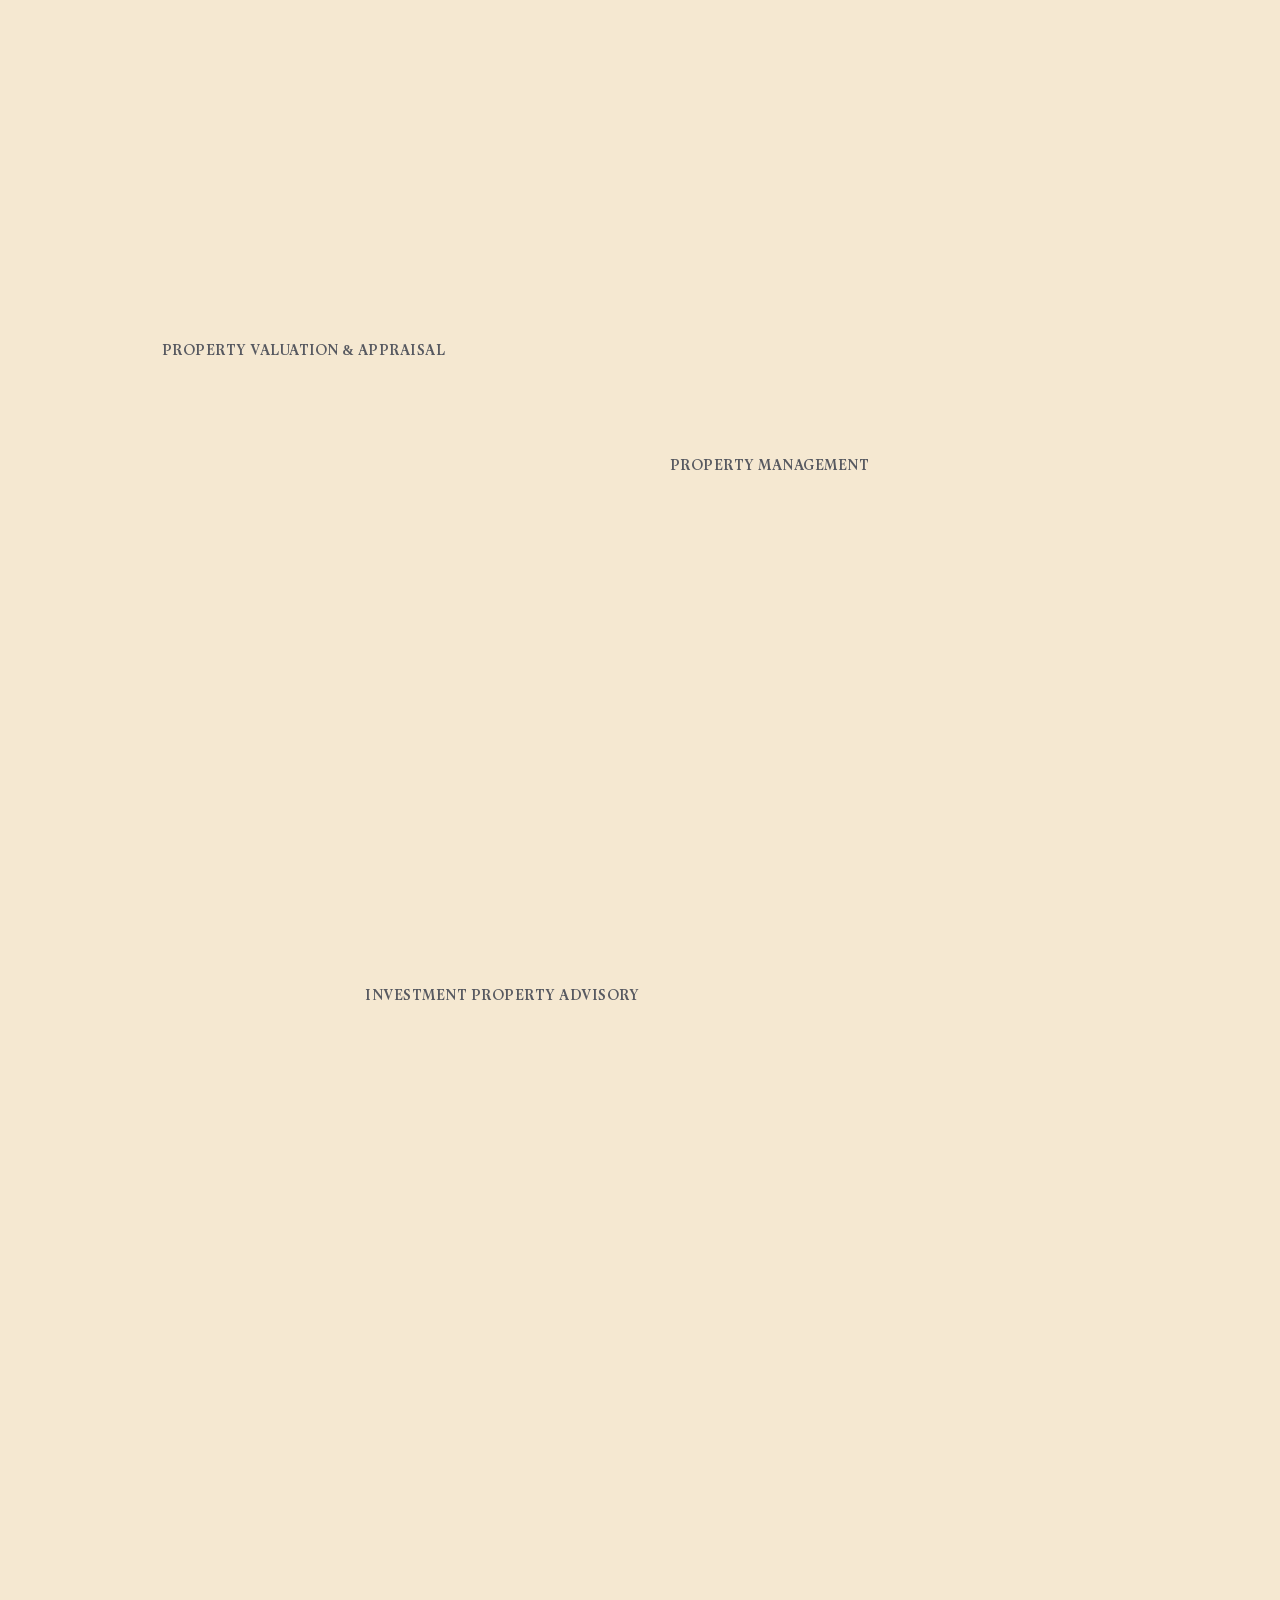
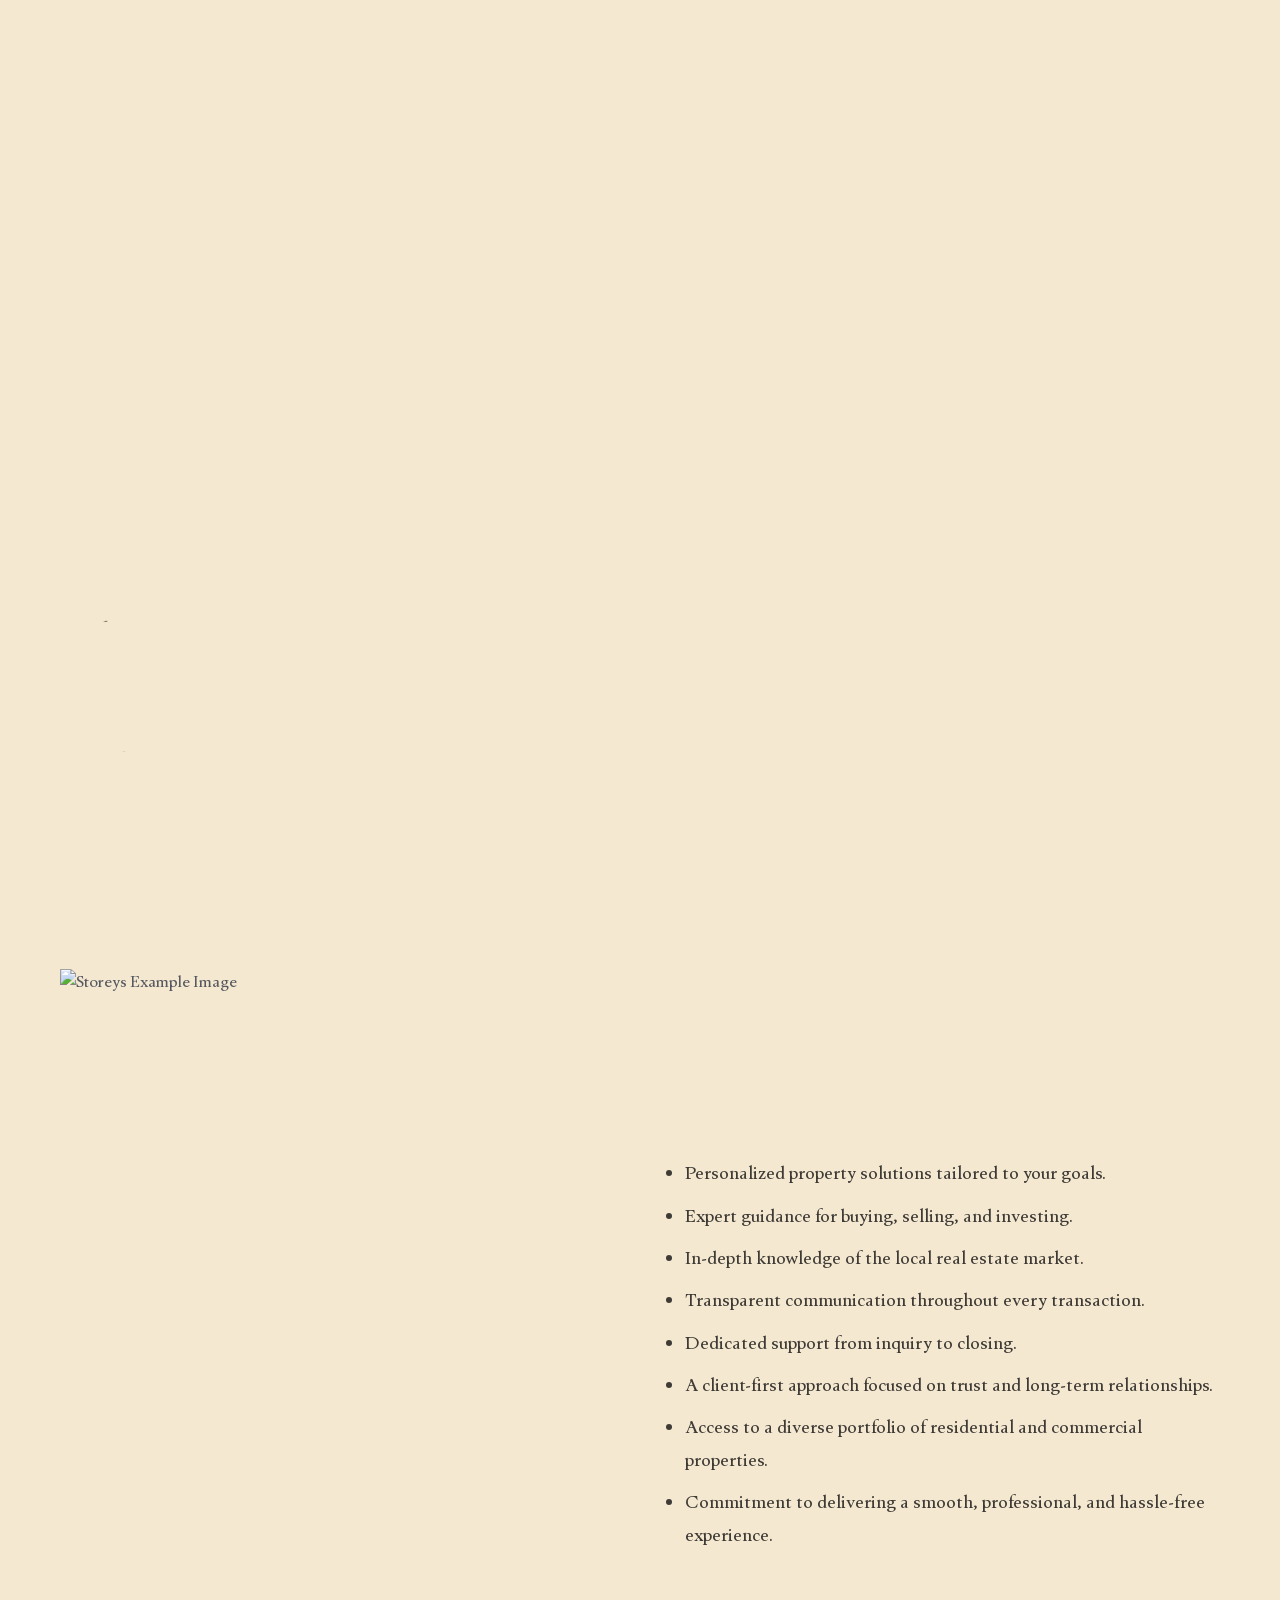
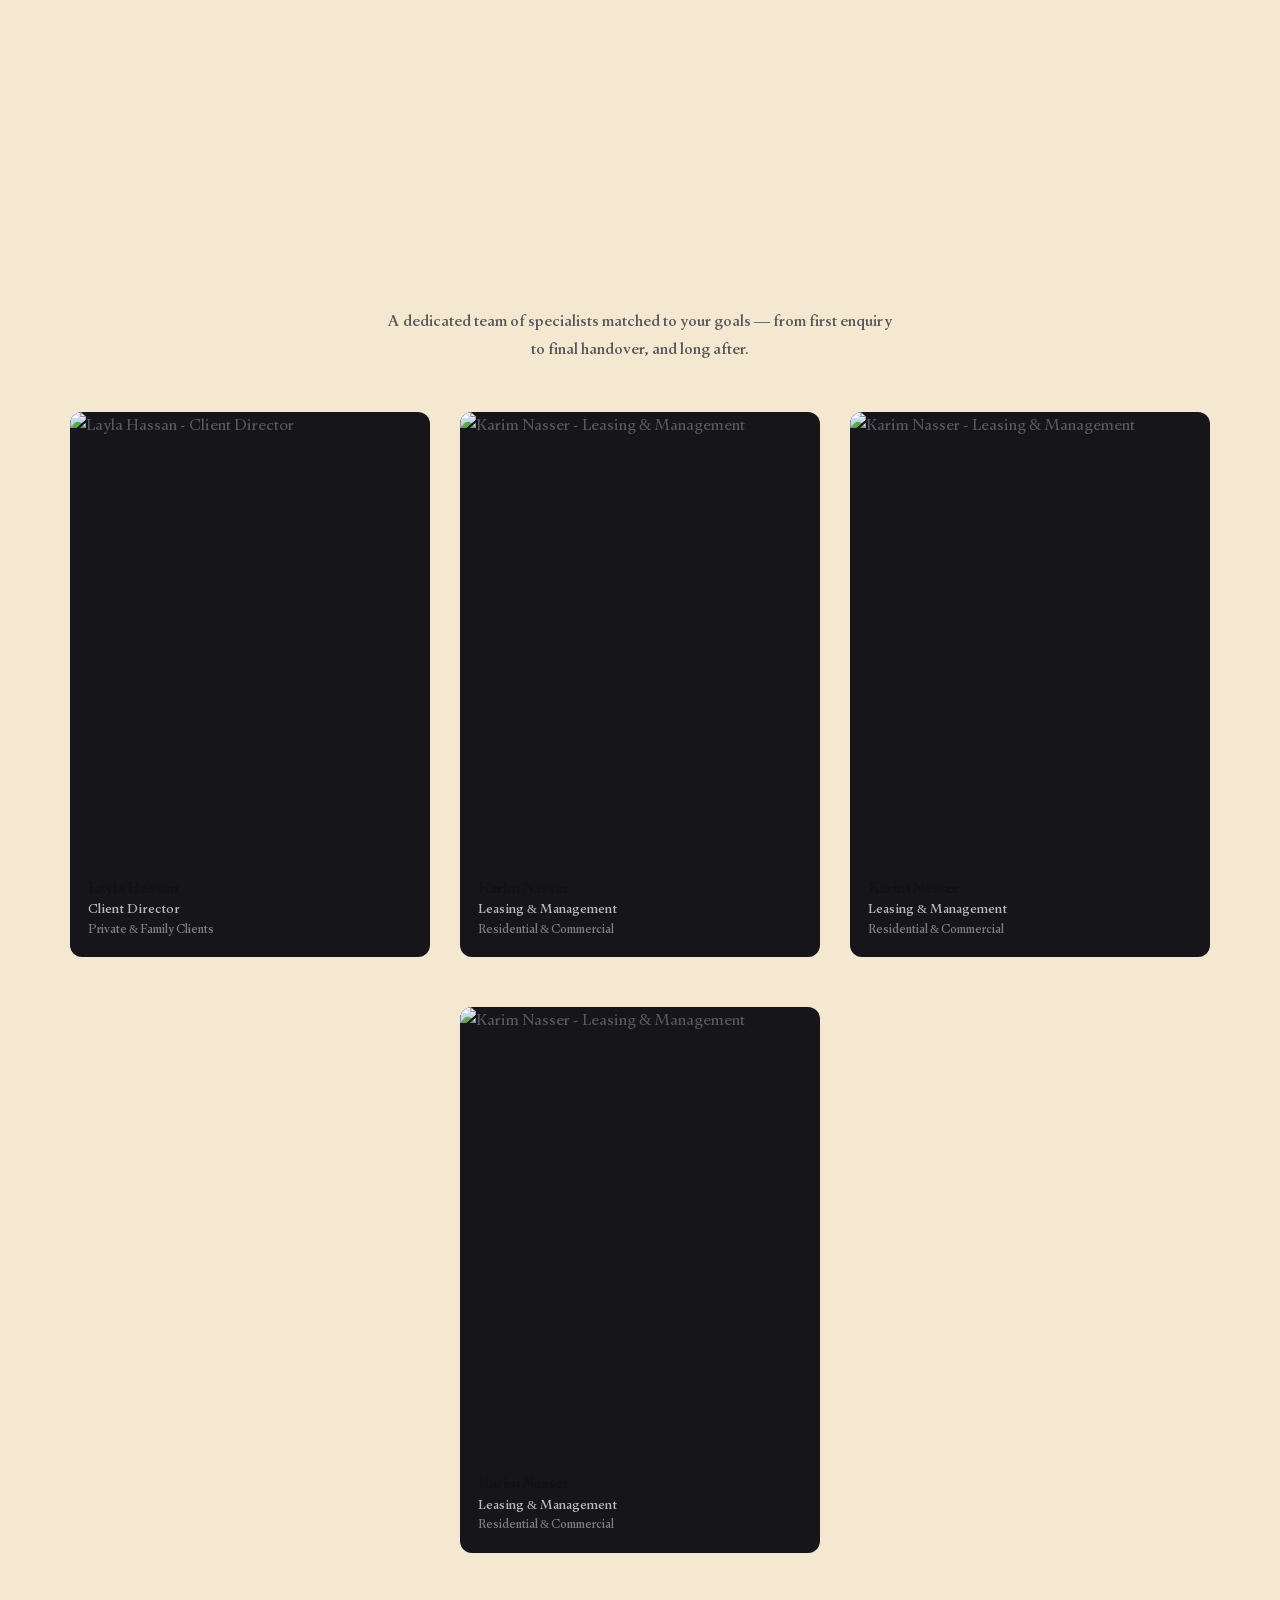
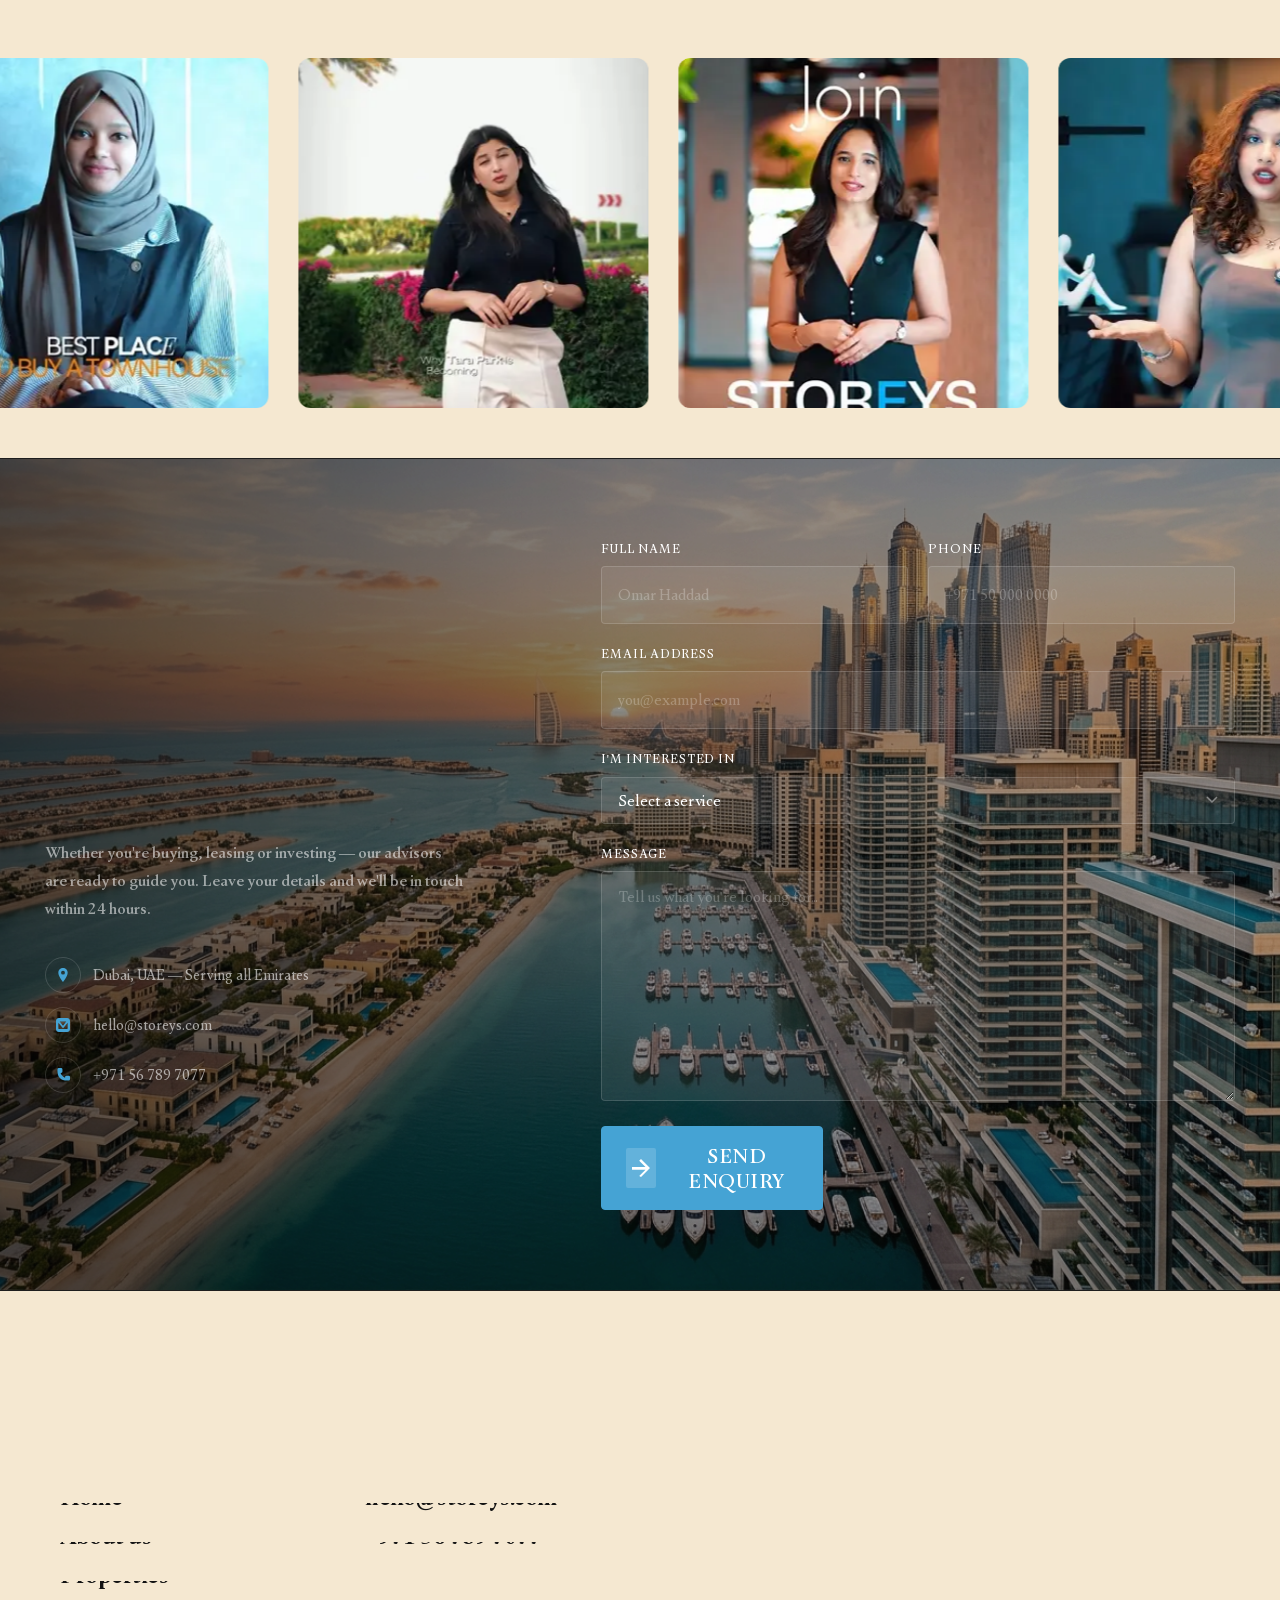
==== commit 74c8e42d: "asdasd" ====
--- a/index.html
+++ b/index.html
@@ -1334,6 +1334,8 @@
     </div>
     <!-- Section - Team Cards End -->
 
+
+    
     <!-- Section - Blog Preview Start -->
     <div class="mxd-section blur-section pinned-section padding-top-title padding-bottom-preview">
       <div class="pinned-section__inner">
